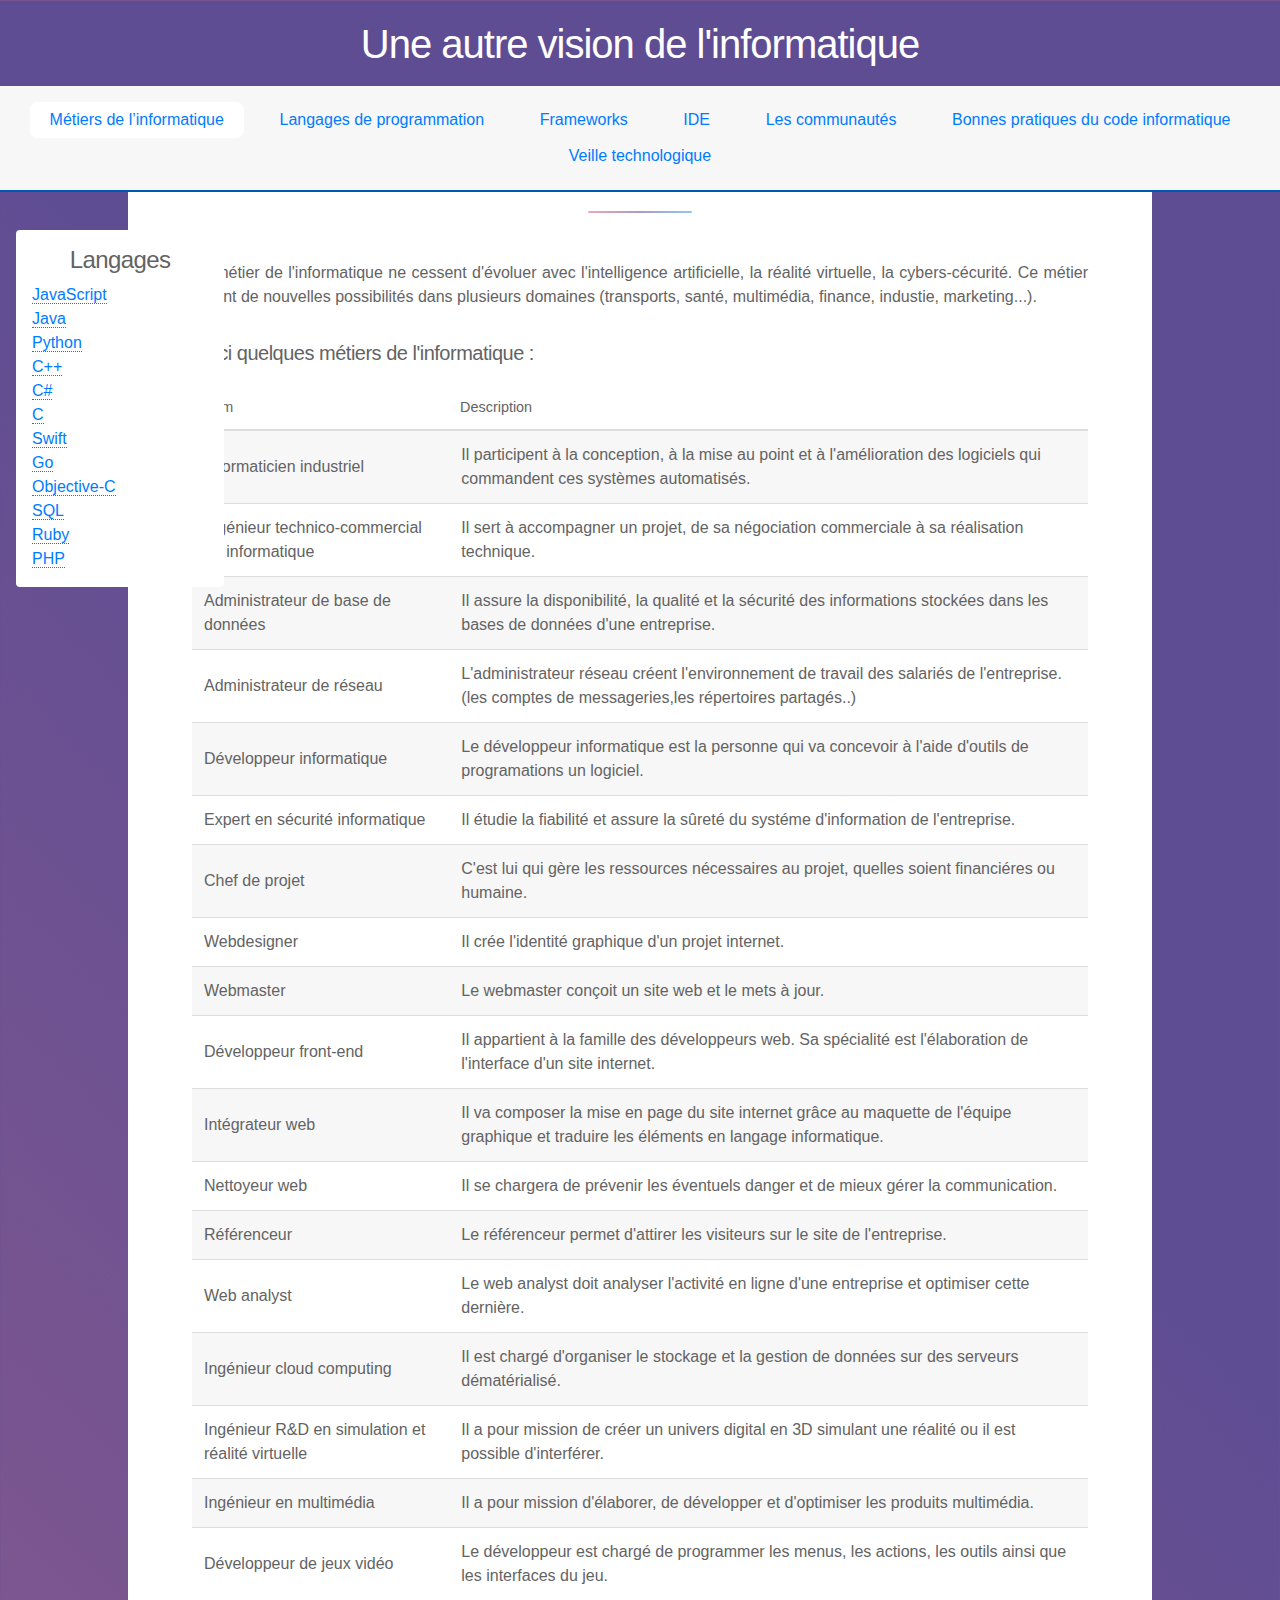
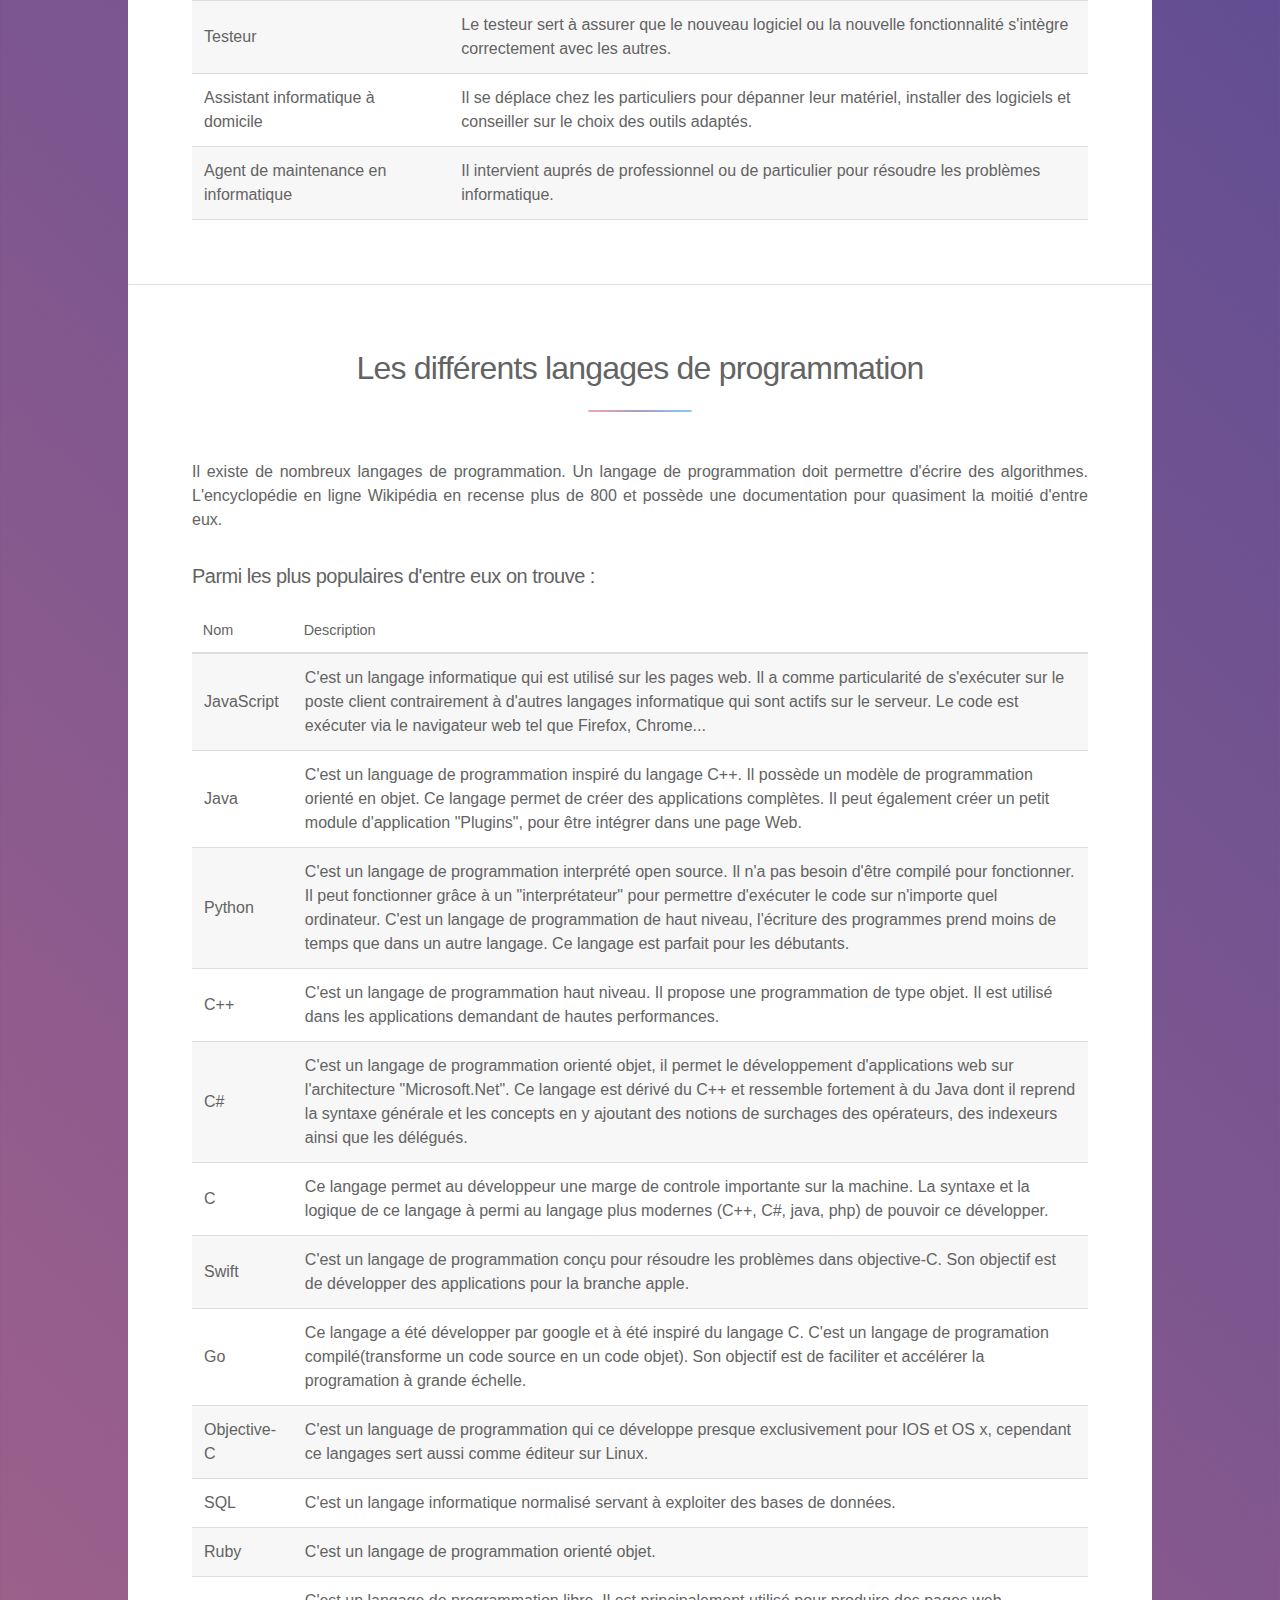
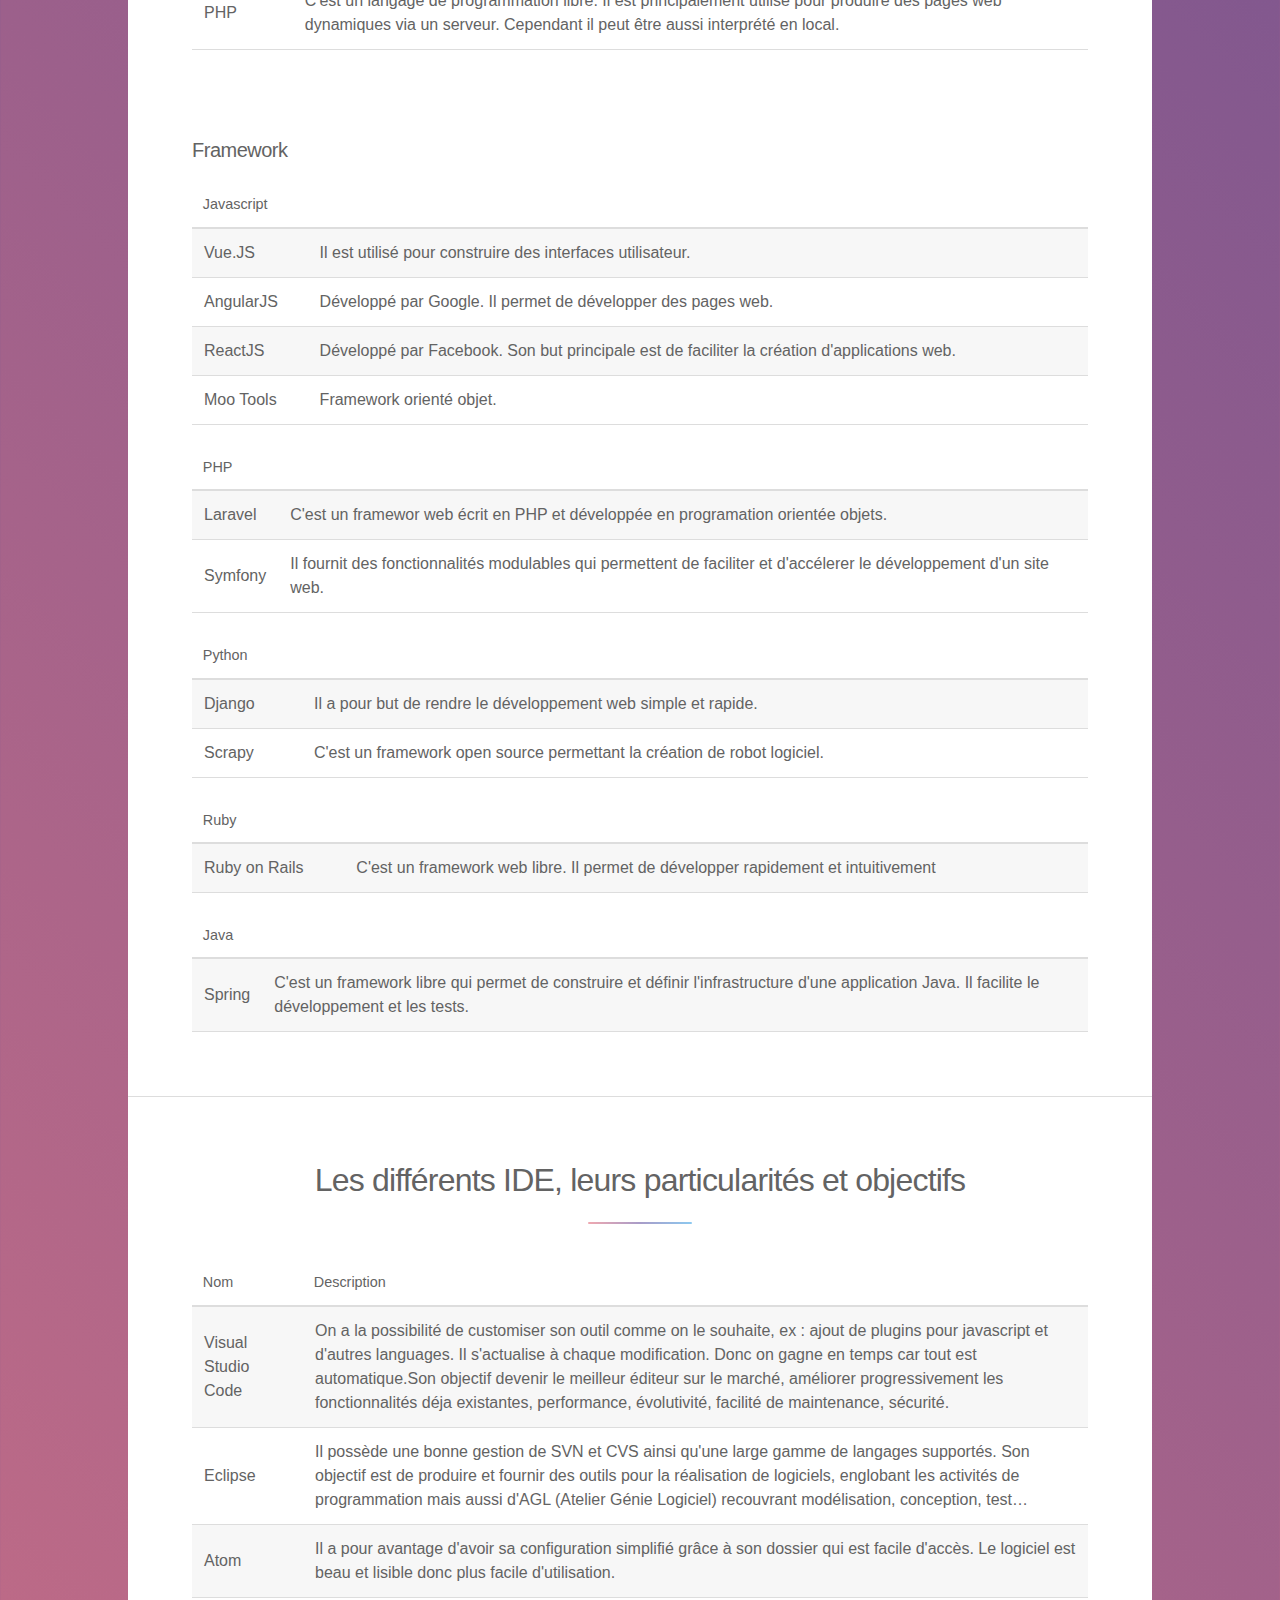
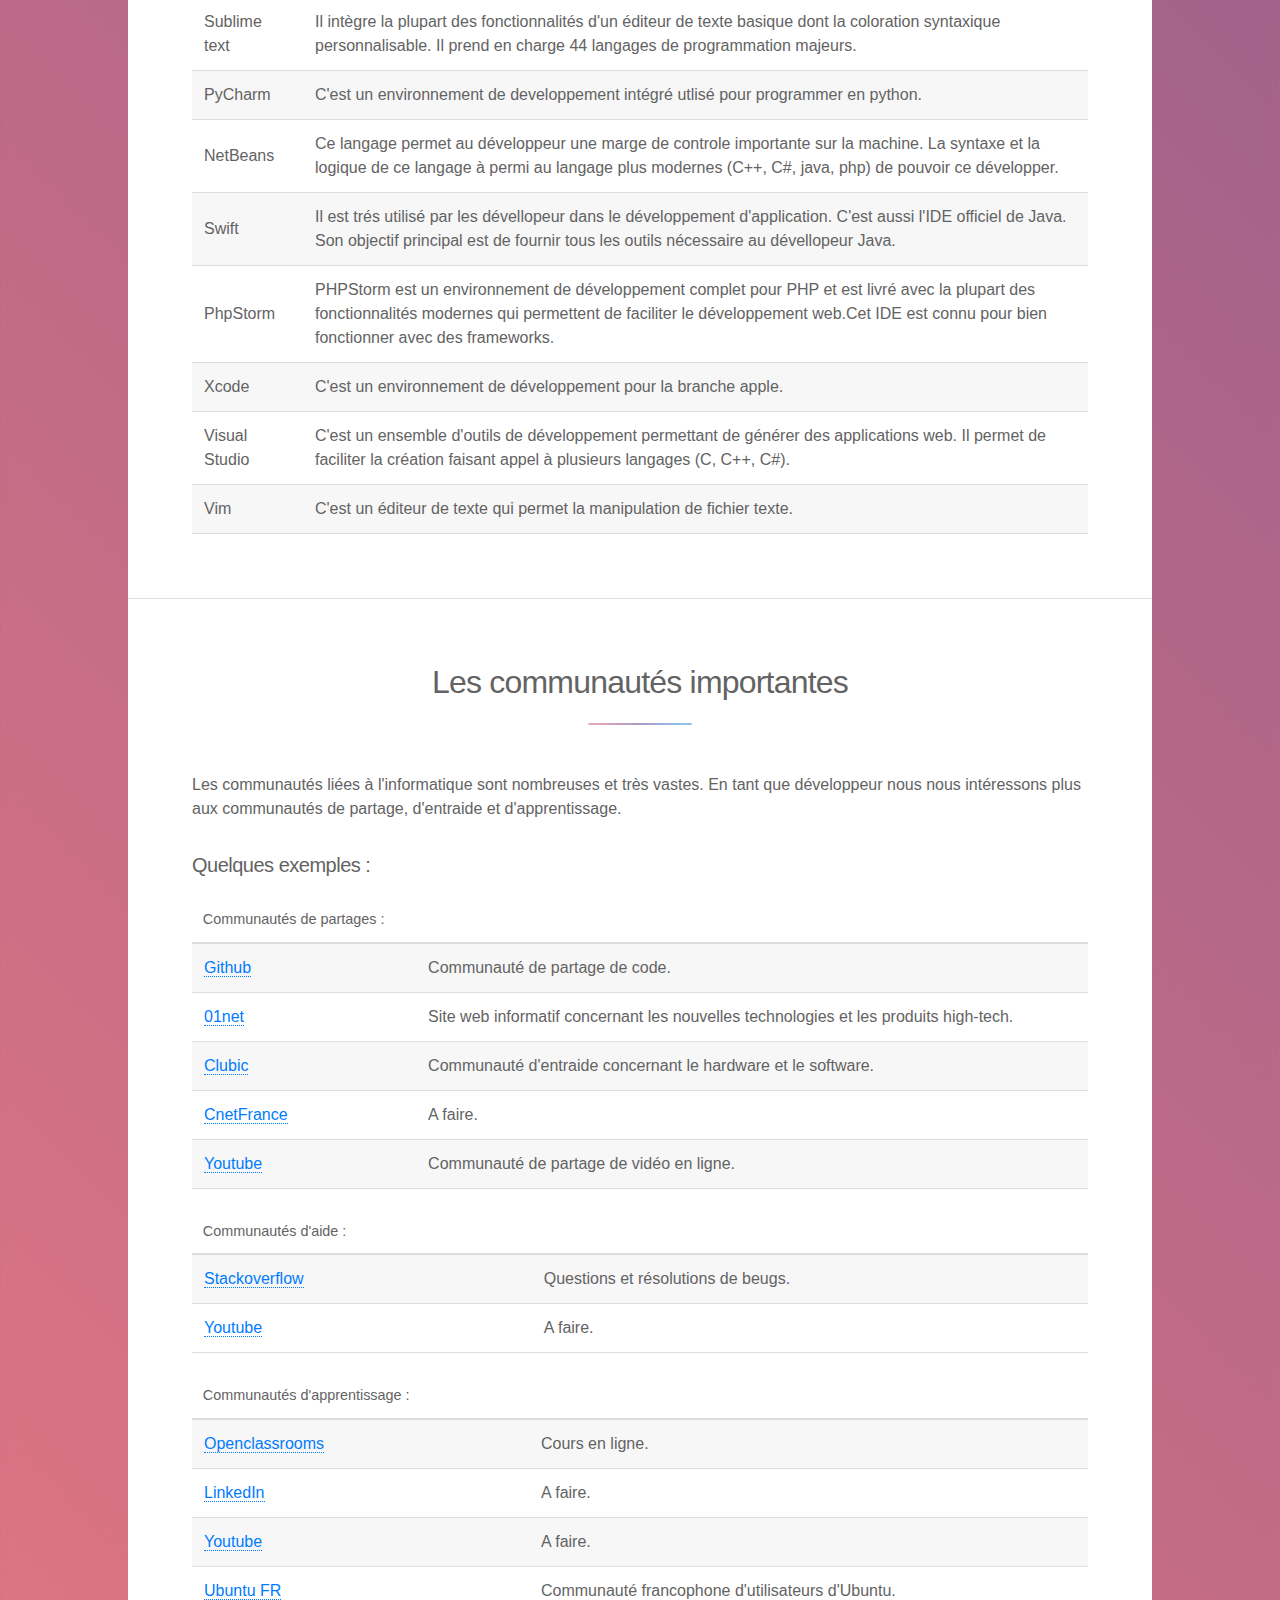
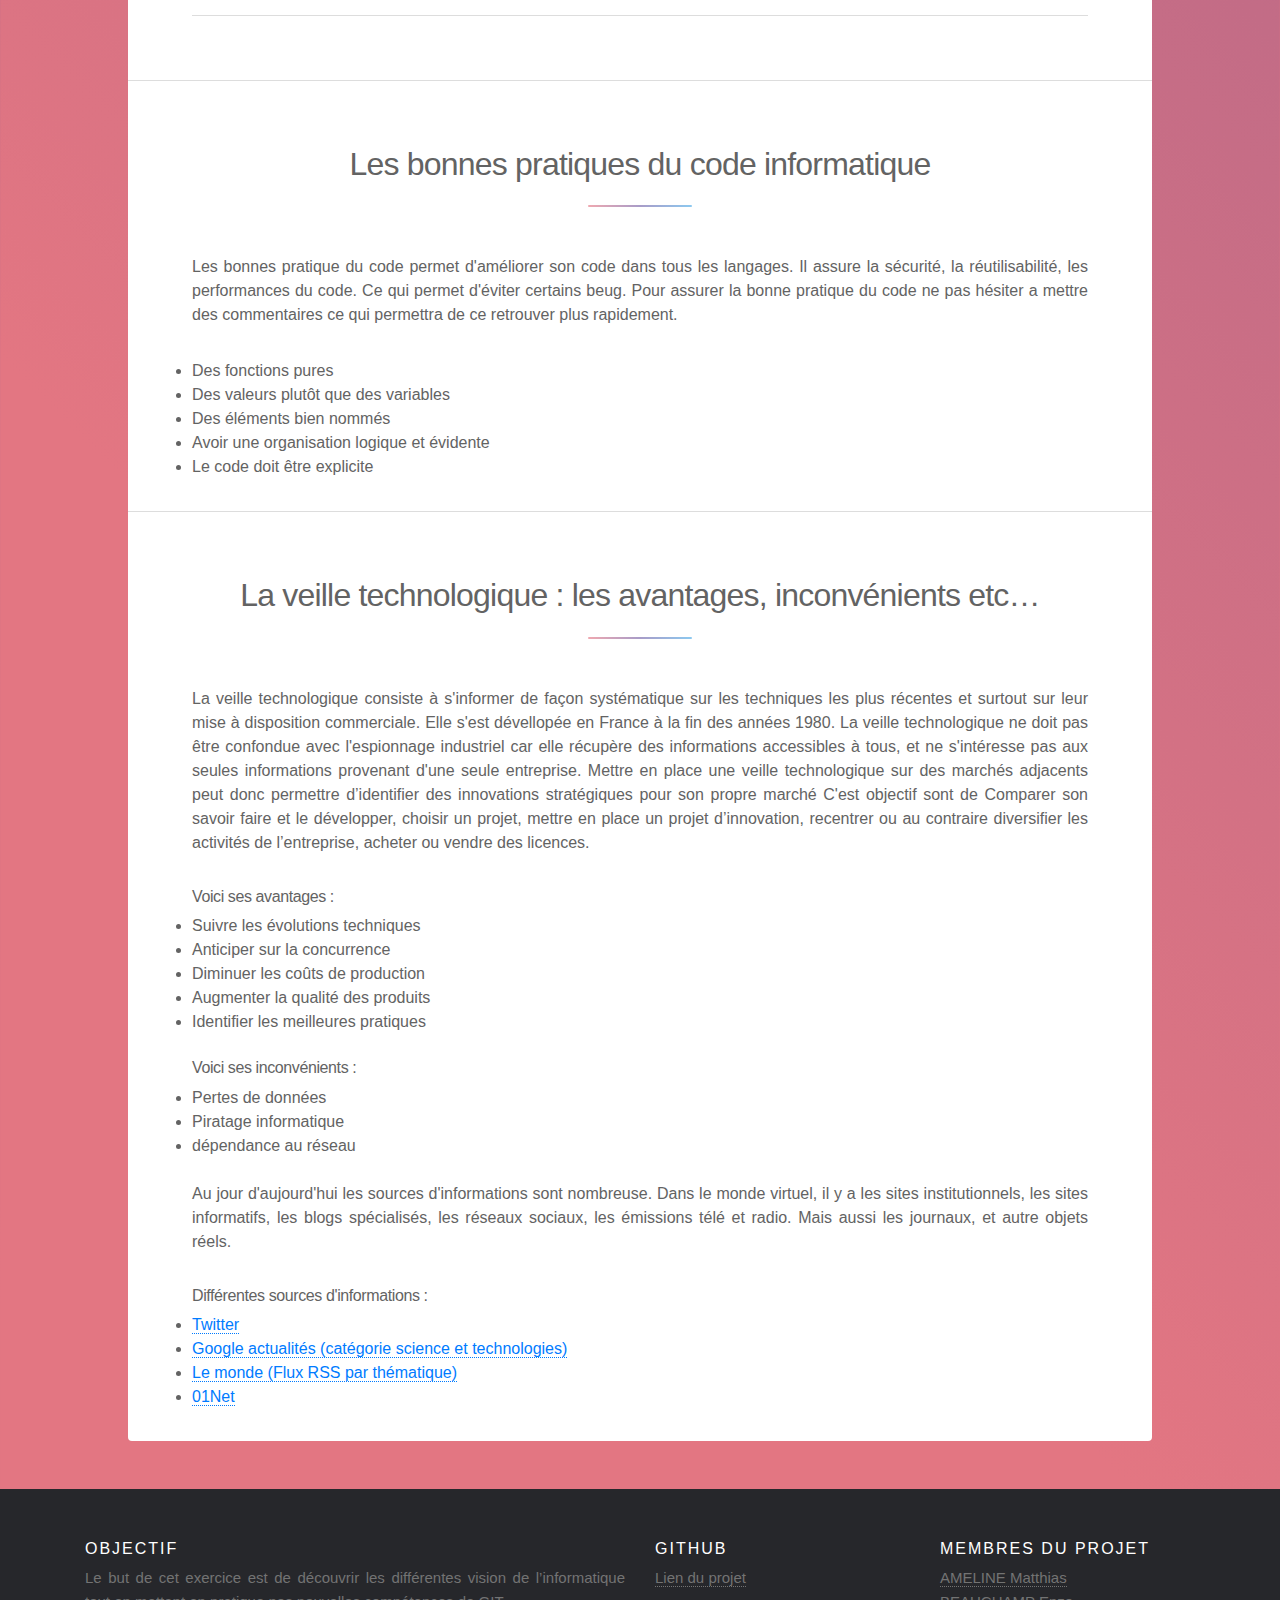
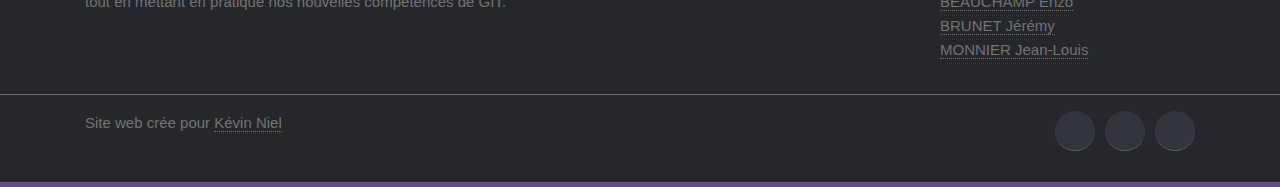
==== index.html @ 74a4fb91 "modifforganisation1P" ====
<!DOCTYPE html>
<html lang="fr">
    <head>
        <meta name="viewport" content="width=device-width, initial-scale=1" charset="utf-8" />
        <link rel="stylesheet" type="text/css" href="css/style.css" />
        <title>Travail de groupe Github - B1 Info</title>
        <link rel="icon" type="image/png" href="favicon.ico" />
    </head>

    <body class="is-preload">
        <header id="header" class="alt">
            <div id="titre">
                <h1>Une autre vision de l'informatique</h1>
            </div>
        </header>
        
        <div id="menu">
            <h4><center>Langages</center></h4>
            <a class="selection" href="#javascript" name="javascript">JavaScript</a><br>
            <a class="selection" href="#java" name="java">Java</a><br>
            <a class="selection" href="#python" name="python">Python</a><br>
            <a class="selection" href="#c++" name="c++">C++</a><br>
            <a class="selection" href="#c#" name="c#">C#</a><br>
            <a class="selection" href="#c" name="c">C</a><br>
            <a class="selection" href="#swift" name="swift">Swift</a><br>
            <a class="selection" href="#go" name="go">Go</a><br>
            <a class="selection" href="#objective-c" name="objective-c">Objective-C</a><br>
            <a class="selection" href="#sql" name="sql">SQL</a><br>
            <a class="selection" href="#ruby" name="ruby">Ruby</a><br>
            <a class="selection" href="#php" name="php">PHP</a>
        </div>

        <nav id="nav">
            <ul>
                <li><a href="#nav1" class="active">Métiers de l’informatique</a></li>
                <li><a href="#nav2">Langages de programmation</a></li>
                <li><a href="#nav7">Frameworks</a></li>
                <li><a href="#nav3">IDE</a></li>
                <li><a href="#nav4">Les communautés</a></li>
                <li><a href="#nav5">Bonnes pratiques du code informatique</a></li>
                <li><a href="#nav6">Veille technologique</a></li>
            </ul>
        </nav>

        <div id="wrapper">    
            <div id="main">
                <section id="nav1" class="main special">
                    <header class="major">
                        <h2>Les différents métiers de l’informatique</h2>
                    </header>
                    <p align="justify">Le métier de l'informatique ne cessent d'évoluer avec l'intelligence artificielle, la réalité virtuelle, la cybers-cécurité.
                    Ce métier créent de nouvelles possibilités dans plusieurs domaines (transports, santé, multimédia, finance, industie, marketing...).
                    <h5>Voici quelques métiers de l'informatique :</h5></p>
                    <div class="table-wrapper">
                        <table class="table-languages">
                            <thead>
                                <tr>
                                    <th>Nom</th>
                                    <th>Description</th>
                                </tr>
                            </thead>
                            <tbody>
                                <tr>
                                    <td>Informaticien industriel</td>
                                    <td>Il participent à la conception, à la mise au point et à l'amélioration des logiciels qui commandent ces systèmes automatisés.</td>
                                </tr>
                                <tr>
                                    <td>Ingénieur technico-commercial en informatique</td>
                                    <td>Il sert à accompagner un projet, de sa négociation commerciale à sa réalisation technique.</td>
                                </tr>
                                
                                <tr>
                                    <td>Administrateur de base de données</td>
                                    <td>Il assure la disponibilité, la qualité et la sécurité des informations stockées dans les bases de données d'une entreprise.</td>
                                </tr>
                                <tr>
                                    <td>Administrateur de réseau</td>
                                    <td>L'administrateur réseau créent l'environnement de travail des salariés de l'entreprise.(les comptes de messageries,les répertoires partagés..)</td>
                                </tr>
                                <tr>
                                    <td>Développeur informatique</td>
                                    <td>Le développeur informatique est la personne qui va concevoir à l'aide d'outils de programations un logiciel.</td>
                                </tr>
                                <tr>
                                    <td>Expert en sécurité informatique</td>
                                    <td>Il étudie la fiabilité et assure la sûreté du systéme d'information de l'entreprise.</td>
                                </tr>
                                <tr>
                                    <td>Chef de projet</td>
                                    <td>C'est lui qui gère les ressources nécessaires au projet, quelles soient financiéres ou humaine.</td>
                                </tr>
                                <tr>
                                    <td>Webdesigner</td>
                                    <td>Il crée l'identité graphique d'un projet internet.</td>
                                </tr>
                                <tr>
                                    <td>Webmaster</td>
                                    <td>Le webmaster conçoit un site web et le mets à jour.</td>
                                </tr>
                                <tr>
                                    <td>Développeur front-end</td>
                                    <td>Il appartient à la famille des développeurs web. Sa spécialité est l'élaboration de l'interface d'un site internet.</td>
                                </tr>
                                <tr>
                                    <td>Intégrateur web</td>
                                    <td>Il va composer la mise en page du site internet grâce au maquette de l'équipe graphique et traduire les éléments en langage informatique.</td>
                                </tr>
                                <tr>
                                    <td>Nettoyeur web</td>
                                    <td>Il se chargera de prévenir les éventuels danger et de mieux gérer la communication. </td>
                                </tr>
                                <tr>
                                    <td>Référenceur</td>
                                    <td>Le référenceur permet d'attirer les visiteurs sur le site de l'entreprise.</td>
                                </tr>
                                <tr>
                                    <td>Web analyst</td>
                                    <td>Le web analyst doit analyser l'activité en ligne d'une entreprise et optimiser cette dernière.</td>
                                </tr>
                                <tr>
                                    <td>Ingénieur cloud computing</td>
                                    <td>Il est chargé d'organiser le stockage et la gestion de données sur des serveurs dématérialisé.</td>
                                </tr>
                                <tr>
                                    <td>Ingénieur R&D en simulation et réalité virtuelle</td>
                                    <td>Il a pour mission de créer un univers digital en 3D simulant une réalité ou il est possible d'interférer.</td>
                                </tr>
                                <tr>
                                    <td>Ingénieur en multimédia</td>
                                    <td>Il a pour mission d'élaborer, de développer et d'optimiser les produits multimédia.</td>
                                </tr>
                                <tr>
                                    <td>Développeur de jeux vidéo</td>
                                    <td>Le développeur est chargé de programmer les menus, les actions, les outils ainsi que les interfaces du jeu.</td>
                                </tr>
                                <tr>
                                    <td>Testeur</td>
                                    <td>Le testeur sert à assurer que le nouveau logiciel ou la nouvelle fonctionnalité s'intègre correctement avec les autres.</td>
                                </tr>
                                <tr>
                                    <td>Assistant informatique à domicile</td>
                                    <td>Il se déplace chez les particuliers pour dépanner leur matériel, installer des logiciels et conseiller sur le choix des outils adaptés.</td>
                                </tr>
                                <tr>
                                    <td>Agent de maintenance en informatique</td>
                                    <td>Il intervient auprés de professionnel ou de particulier pour résoudre les problèmes informatique.</td>
                                </tr>
                            </tbody>
                        </table>
                    </div>
                </section>

                <section id="nav2" class="main special">
                    <header class="major">
                        <h2>Les différents langages de programmation</h2>
                    </header>
                    <p align="justify">Il existe de nombreux langages de programmation. Un langage de programmation doit permettre d'écrire des algorithmes.
                        L'encyclopédie en ligne Wikipédia en recense plus de 800 et possède une documentation pour quasiment la moitié d'entre eux.
                    <h5>Parmi les plus populaires d'entre eux on trouve :</h5></p>
                    <div class="table-wrapper">
                        <table class="table-languages">
                            <thead>
                                <tr>
                                    <th>Nom</th>
                                    <th>Description</th>
                                </tr>
                            </thead>
                            <tbody>
                                <tr id="javascript" name="javascript">
                                    <td>JavaScript</td>
                                    <td>C'est un langage informatique qui est utilisé sur les pages web. Il a comme particularité de s'exécuter sur le poste client contrairement à d'autres langages informatique qui sont actifs sur le serveur. Le code est exécuter via le navigateur web tel que Firefox, Chrome...</td>
                                </tr>
                                <tr id="java" name="java">
                                    <td>Java</td>
                                    <td>C'est un language de programmation inspiré du langage C++. Il possède un modèle de programmation orienté en objet. Ce langage permet de créer des applications complètes. Il peut également créer un petit module d'application "Plugins", pour être intégrer dans une page Web.</td>
                                </tr>
                                <tr id="python" name="python">
                                    <td>Python</td>
                                    <td>C'est un langage de programmation interprété open source. Il n'a pas besoin d'être compilé pour fonctionner. Il peut fonctionner grâce à un "interprétateur" pour permettre d'exécuter le code sur n'importe quel ordinateur. C'est un langage de programmation de haut niveau, l'écriture des programmes prend moins de temps que dans un autre langage. Ce langage est parfait pour les débutants.</td>
                                </tr>
                                <tr id="c++" name="c++">
                                    <td>C++</td>
                                    <td>C'est un langage de programmation haut niveau. Il propose une programmation de type objet. Il est utilisé dans les applications demandant de hautes performances.</td>
                                </tr>
                                <tr id="c#" name="c#">
                                    <td>C#</td>
                                    <td>C'est un langage de programmation orienté objet, il permet le développement d'applications web sur l'architecture "Microsoft.Net". Ce langage est dérivé du C++ et ressemble fortement à du Java dont il reprend la syntaxe générale et les concepts en y ajoutant des notions de surchages des opérateurs, des indexeurs ainsi que les délégués.</td>
                                </tr>
                                <tr id="c" name="c">
                                    <td>C</td>
                                    <td>Ce langage permet au développeur une marge de controle importante sur la machine. La syntaxe et la logique de ce langage à permi au langage plus modernes (C++, C#, java, php) de pouvoir ce développer.</td>
                                </tr>
                                <tr id="swift" name="swift">
                                    <td>Swift</td>
                                    <td>C'est un langage de programmation conçu pour résoudre les problèmes dans objective-C. Son objectif est de développer des applications pour la branche apple.</td>
                                </tr>
                                <tr id="go" name="go">
                                    <td>Go</td>
                                    <td>Ce langage a été développer par google et à été inspiré du langage C. C'est un langage de programation compilé(transforme un code source en un code objet). Son objectif est de faciliter et accélérer la programation à grande échelle.</td>
                                </tr>
                                <tr id="objective-c" name="objective-c">
                                    <td>Objective-C</td>
                                    <td>C'est un language de programmation qui ce développe presque exclusivement pour IOS et OS x, cependant ce langages sert aussi comme éditeur sur Linux. </td>
                                </tr>
                                <tr id="sql" name="sql">
                                    <td>SQL</td>
                                    <td>C'est un langage informatique normalisé servant à exploiter des bases de données.</td>
                                </tr>
                                <tr name="ruby">
                                    <td>Ruby</td>
                                    <td>C'est un langage de programmation orienté objet.</td>
                                </tr>
                                <tr name="php">
                                    <td>PHP</td>
                                    <td>C'est un langage de programmation libre. Il est principalement utilisé pour produire des pages web dynamiques via un serveur. Cependant il peut être aussi interprété en local.</td>
                                </tr>
                        </tbody>
                    </table>
                    <section id="nav7" class="main special"></section>
                </br>
                    <p><h5>Framework</h5></p>
                    <table class="table-languages">
                        <thead>
                            <tr>
                                <th>Javascript</th>
                            </tr>
                        </thead>
                                <tbody>
                                        <tr name="javascript">
                                            <td>Vue.JS</td>
                                            <td>Il est utilisé pour construire des interfaces utilisateur.</td>
                                        </tr>
                                        <tr name="javascript">
                                                <td>AngularJS</td>
                                                <td>Développé par Google. Il permet de développer des pages web.</td>
                                        </tr>
                                        <tr name="javascript">
                                                <td>ReactJS</td>
                                                <td>Développé par Facebook. Son but principale est de faciliter la création d'applications web.</td>
                                        </tr>
                                        <tr name="javascript">
                                                <td>Moo Tools</td>
                                                <td>Framework orienté objet.</td>
                                        </tr>
                                </tbody>
                    </table>
                    <table>
                        <thead>
                            <tr>
                                <th>PHP</th>
                            </tr>
                        </thead>
                            <tbody>
                                        <tr name="php">
                                            <td>Laravel</td>
                                            <td>C'est un framewor web écrit en PHP et développée en programation orientée objets.</td>
                                        </tr>
                                        <tr name="php">
                                            <td>Symfony</td>
                                            <td>Il fournit des fonctionnalités modulables qui permettent de faciliter et d'accélerer le développement d'un site web.</td>
                                        </tr>
                            </tbody>
                        </thead>
                    </table>
                    <table>
                            <thead>
                                <tr>
                                    <th>Python</th>
                                </tr>
                            </thead>
                                <tbody>
                                            <tr name="python">
                                                <td>Django</td>
                                                <td>Il a pour but de rendre le développement web simple et rapide.</td>
                                            </tr>
                                            <tr name="python">
                                                <td>Scrapy</td>
                                                <td>C'est un framework open source permettant la création de robot logiciel.</td>
                                            </tr>
                                </tbody>
                            </thead>
                    </table>
                    <table>
                            <thead>
                                <tr>
                                    <th>Ruby</th>
                                </tr>
                            </thead>
                                <tbody>
                                            <tr name="ruby">
                                                <td>Ruby on Rails</td>
                                                <td>C'est un framework web libre. Il permet de développer rapidement et intuitivement</td>
                                            </tr>
                                </tbody>
                            </thead>
                    </table>
                    <table>
                            <thead>
                                <tr>
                                    <th>Java</th>
                                </tr>
                            </thead>
                                <tbody>
                                            <tr name="java">
                                                <td>Spring</td>
                                                <td>C'est un framework libre qui permet de construire et définir l'infrastructure d'une application Java. Il facilite le développement et les tests.</td>
                                            </tr>
                                </tbody>
                            </thead>
                    </table>
                            
                        
                    </div>
                </section>
                    
                <section id="nav3" class="main special">
                    <header class="major">
                        <h2>Les différents IDE, leurs particularités et objectifs</h2>
                    </header>
                    <table class="table-languages">
                        <thead>
                            <tr>
                                <th>Nom</th>
                                <th>Description</th>
                            </tr>
                        </thead>
                        <tbody>
                            <tr>
                                <td>Visual Studio Code</td>
                                <td>On a la possibilité de customiser son outil comme on le souhaite, ex : ajout de plugins pour javascript et d'autres languages. Il s'actualise à chaque modification. Donc on gagne en temps car tout est automatique.Son objectif devenir le meilleur éditeur sur le marché, améliorer progressivement les fonctionnalités déja existantes, performance, évolutivité, facilité de maintenance, sécurité.</td>
                            </tr>
                            <tr id="java" name="java">
                                <td>Eclipse</td>
                                <td>Il possède une bonne gestion de SVN et CVS ainsi qu'une large gamme de langages supportés. Son objectif est de produire et fournir des outils pour la réalisation de logiciels, englobant les activités de programmation mais aussi d'AGL (Atelier Génie Logiciel) recouvrant modélisation, conception, test…</td>
                            </tr>
                            <tr>
                                <td>Atom</td>
                                <td>Il a pour avantage d'avoir sa configuration simplifié grâce à son dossier qui est facile d'accès. Le logiciel est beau et lisible donc plus facile d'utilisation.</td>
                            </tr>
                            <tr>
                                <td>Sublime text</td>
                                <td>Il intègre la plupart des fonctionnalités d'un éditeur de texte basique dont la coloration syntaxique personnalisable. Il prend en charge 44 langages de programmation majeurs.</td>
                            </tr>
                            <tr id="python" name="python">
                                <td>PyCharm</td>
                                <td>C'est un environnement de developpement intégré utlisé pour programmer en python.</td>
                            </tr>
                            <tr>
                                <td>NetBeans</td>
                                <td>Ce langage permet au développeur une marge de controle importante sur la machine. La syntaxe et la logique de ce langage à permi au langage plus modernes (C++, C#, java, php) de pouvoir ce développer.</td>
                            </tr>
                            <tr id="java" name="java">
                                <td>Swift</td>
                                <td>Il est trés utilisé par les dévellopeur dans le développement d'application. C'est aussi l'IDE officiel de Java. Son objectif principal est de fournir tous les outils nécessaire au dévellopeur Java.</td>
                            </tr>
                            <tr id="php" name="php">
                                <td>PhpStorm</td>
                                <td>PHPStorm est un environnement de développement complet pour PHP et est livré avec la plupart des fonctionnalités modernes qui permettent de faciliter le développement web.Cet IDE est connu pour bien fonctionner avec des frameworks.</td>
                            </tr>
                            <tr id="java" name="java">
                                <td>Xcode</td>
                                <td>C'est un environnement de développement pour la branche apple.</td>
                            </tr>
                            <tr id="c#" name="c#">
                                <td>Visual Studio</td>
                                <td>C'est un ensemble d'outils de développement permettant de générer des applications web. Il permet de faciliter la création faisant appel à plusieurs langages (C, C++, C#).</td>
                            </tr>
                            <tr>
                                <td>Vim</td>
                                <td>C'est un éditeur de texte qui permet la manipulation de fichier texte.</td>
                            </tr>
                        </tbody>
                    </table>
                </section>

                <section id="nav4" class="main special">
                    <header class="major">
                        <h2>Les communautés importantes</h2>
                    </header>
                    <p >Les communautés liées à l'informatique sont nombreuses et très vastes.
                    En tant que développeur nous nous intéressons plus aux communautés de partage, d'entraide et d'apprentissage.
                    <h5>Quelques exemples :</h5>
                    </p>
                    <div class="table-wrapper">
                        <table>
                            <thead>
                                <tr>
                                    <th>Communautés de partages :</th>
                                </tr>
                            </thead>
                            <tbody>
                                <tr>
                                    <td><a href="https://github.com/">Github</a></td>
                                    <td>Communauté de partage de code.</td>
                                </tr>
                                <tr>
                                    <td><a href="https://www.01net.com/">01net</a></td>
                                    <td>Site web informatif concernant les nouvelles technologies et les produits high-tech.</td>
                                </tr>
                                <tr>
                                    <td><a href="https://www.clubic.com/forum/">Clubic</a></td>
                                    <td>Communauté d'entraide concernant le hardware et le software.</td>
                                </tr>
                                <tr>
                                    <td><a href="https://forums.cnetfrance.fr/forum/">CnetFrance</a></td>
                                    <td>A faire.</td>
                                </tr>
                                <tr>
                                    <td><a href="https://www.youtube.com/">Youtube</a></td>
                                    <td>Communauté de partage de vidéo en ligne.</td>
                                </tr>
                            </tbody>
                        </table>
                        <table>
                                <thead>
                                    <tr>
                                        <th>Communautés d'aide :</th>
                                    </tr>
                                </thead>
                                <tbody>
                                    <tr>
                                        <td><a href="https://stackoverflow.com/">Stackoverflow</a></td>
                                        <td>Questions et résolutions de beugs.</td>
                                    </tr>
                                    <tr>
                                        <td><a href="https://www.youtube.com/">Youtube</a></td>
                                        <td>A faire.</td>
                                    </tr>
                                </tbody>
                            </table>
                        <table>
                        <thead>
                            <tr>
                                <th>Communautés d'apprentissage :</th>
                            </tr>
                        </thead>
                            <tbody>
                                <tr>
                                    <td><a href="http://openclassrooms.com/">Openclassrooms</a></td>
                                    <td>Cours en ligne.</td>
                                </tr>
                                <tr>
                                    <td><a href="https://www.linkedin.com/">LinkedIn</a></td>
                                    <td>A faire.</td>
                                </tr>
                                <tr>
                                        <td><a href="https://www.youtube.com/">Youtube</a></td>
                                        <td>A faire.</td>
                                </tr>
                                <tr>
                                        <td><a href="https://ubuntu-fr.org/">Ubuntu FR</a></td>
                                        <td>Communauté francophone d'utilisateurs d'Ubuntu.</td>
                                </tr>
                            </tbody>
                        </table>
                    </div>
                </section>

                <section id="nav5" class="main special">
                    <header class="major">
                        <h2>Les bonnes pratiques du code informatique</h2>
                    </header>
                    <p align="justify">Les bonnes pratique du code permet d'améliorer son code dans tous les langages. Il assure la sécurité, la réutilisabilité, les performances du code. Ce qui permet d'éviter certains beug. Pour assurer la bonne pratique du code ne pas hésiter a mettre des commentaires ce qui permettra de ce retrouver plus rapidement.</p>
                    <li>Des fonctions pures</li>
                    <li>Des valeurs plutôt que des variables</li>
                    <li>Des éléments bien nommés</li>
                    <li>Avoir une organisation logique et évidente</li>
                    <li>Le code doit être explicite</li>                   
                </section>

                <section id="nav6" class="main special">
                    <header class="major">
                        <h2>La veille technologique : les avantages, inconvénients etc…</h2>
                    </header>
                    <p align="justify">La veille technologique consiste à s'informer de façon systématique sur les techniques les plus récentes et surtout sur leur mise à disposition commerciale. Elle s'est dévellopée en France à la fin des années 1980.
                    La veille technologique ne doit pas être confondue avec l'espionnage industriel car elle récupère des informations accessibles à tous, et ne s'intéresse pas aux seules informations provenant d'une seule entreprise.
                    Mettre en place une veille technologique sur des marchés adjacents peut donc permettre d’identifier des innovations stratégiques pour son propre marché 
                    C'est objectif sont de Comparer son savoir faire et le développer, choisir un projet, mettre en place un projet d’innovation, recentrer ou au contraire diversifier les activités de l’entreprise, acheter ou vendre des licences.</p>
                    <h6>Voici ses avantages :</h6>
                    <li> Suivre les évolutions techniques</li>
                    <li> Anticiper sur la concurrence</li>
                    <li> Diminuer les coûts de production</li>
                    <li> Augmenter la qualité des produits</li>
                    <li> Identifier les meilleures pratiques</li><br>
                    <h6>Voici ses inconvénients :</h6>
                    <li>Pertes de données </li>
                    <li>Piratage informatique</li>
                    <li>dépendance au réseau</li><br>
                    <p align="justify">Au jour d'aujourd'hui les sources d'informations sont nombreuse. Dans le monde virtuel, il y a les sites institutionnels, les sites informatifs, les blogs spécialisés, les réseaux sociaux, les émissions télé et radio. Mais aussi les journaux, et autre objets réels.</p>
                    <h6>Différentes sources d'informations :</h6>
                    <li><a href="https://twitter.com/">Twitter</a></li>
                    <li><a href="https://news.google.com/topics/CAAqKAgKIiJDQkFTRXdvSkwyMHZNR1ptZHpWbUVnSm1jaG9DUmxJb0FBUAE?hl=fr&gl=FR&ceid=FR%3Afr">Google actualités (catégorie science et technologies)</a></li>
                    <li><a href="https://www.lemondeinformatique.fr/flux-rss/">Le monde (Flux RSS par thématique)</a></li>
                    <li><a href="https://www.01net.com/">01Net</a></li>
                </section>
            </div>
        </div>
        <br/><br>
    </body>

    <footer class="site-footer">
        <div class="container">
            <div class="row">
                <div class="col-sm-12 col-md-6">
                    <h6>Objectif</h6>
                    <p class="text-justify">Le but de cet exercice est de découvrir les différentes vision de l’informatique tout en
                    mettant en pratique nos nouvelles compétences de GIT.</p>
                </div>

                <div class="col-xs-6 col-md-3">
                    <h6>Github</h6>
                    <ul class="footer-links">
                    <li><a href="https://github.com/EnzoKilm/travail-groupe-github">Lien du projet</a></li>
                    </ul>
                </div>

                <div class="col-xs-6 col-md-3">
                    <h6>Membres du projet</h6>
                    <ul class="footer-links">
                    <li><a href="https://www.linkedin.com/in/matthias-ameline-844441195/">AMELINE Matthias</a></li>
                    <li><a href="https://www.linkedin.com/in/enzo-beauchamp-442845194/">BEAUCHAMP Enzo</a></li>
                    <li><a href="https://www.linkedin.com/in/j%C3%A9r%C3%A9my-brunet-366684194/">BRUNET Jérémy</a></li>
                    <li><a href="https://www.linkedin.com/in/jean-louis-monnier-3b2089154/">MONNIER Jean-Louis</a></li>
                    </ul>
                </div>
            </div>
        </div>
        <hr>
        </div>
        <div class="container">
            <div class="row">
                <div class="col-md-8 col-sm-6 col-xs-12">
                    <p class="copyright-text">Site web crée pour 
                    <!--<a href="https://www.linkedin.com/in/kevin-niel-835981a1/">Kévin Niel</a>.-->
                    <a href="https://www.youtube.com/watch?v=tpSCOb5HaiI">Kévin Niel</a>
                    </p>
                </div>
    
                <div class="col-md-4 col-sm-6 col-xs-12">
                    <ul class="social-icons">
                    <li><a class="html" href="https://fr.wikipedia.org/wiki/HTML5"><i class="fab fa-html5"></i></a></li>
                    <li><a class="css" href="https://fr.wikipedia.org/wiki/Feuilles_de_style_en_cascade"><i class="fab fa-css3-alt"></i></a></li>
                    <li><a class="js" href="https://fr.wikipedia.org/wiki/JavaScript"><i class="fab fa-js-square"></i></a></li>   
                    </ul>
                </div>
            </div>
        </div>
    </footer>

    <script src="js/jquery.min.js"></script>
    <script src="js/jquery.scrollex.min.js"></script>
    <script src="js/jquery.scrolly.min.js"></script>
    <script src="js/browser.min.js"></script>
    <script src="js/breakpoints.min.js"></script>
    <script src="js/util.js"></script>
    <script src="js/main.js"></script>
    <script src="js/fontawesome.js"></script>

    <script type="text/javascript">
    var colour="#EFDE14";
    var sparkles=50;
    var x=ox=400;
    var y=oy=300;
    var swide=800;
    var shigh=600;
    var sleft=sdown=0;
    var tiny=new Array();
    var star=new Array();
    var starv=new Array();
    var starx=new Array();
    var stary=new Array();
    var tinyx=new Array();
    var tinyy=new Array();
    var tinyv=new Array();
    window.onload=function() { if (document.getElementById) {
    var i, rats, rlef, rdow;
    for (var i=0; i<sparkles; i++) {
    var rats=createDiv(3, 3);
    rats.style.visibility="hidden";
    document.body.appendChild(tiny[i]=rats);
    starv[i]=0;
    tinyv[i]=0;
    var rats=createDiv(5, 5);
    rats.style.backgroundColor="transparent";
    rats.style.visibility="hidden";
    var rlef=createDiv(1, 5);
    var rdow=createDiv(5, 1);
    rats.appendChild(rlef);
    rats.appendChild(rdow);
    rlef.style.top="2px";
    rlef.style.left="0px";
    rdow.style.top="0px";
    rdow.style.left="2px";
    document.body.appendChild(star[i]=rats);
    }
    set_width();
    sparkle();
    }}
    function sparkle() {
    var c;
    if (x!=ox || y!=oy) {
    ox=x;
    oy=y;
    for (c=0; c<sparkles; c++) if (!starv[c]) {
    star[c].style.left=(starx[c]=x)+"px";
    star[c].style.top=(stary[c]=y)+"px";
    star[c].style.clip="rect(0px, 5px, 5px, 0px)";
    star[c].style.visibility="visible";
    starv[c]=50;
    break;
    }
    }
    for (c=0; c<sparkles; c++) {
    if (starv[c]) update_star(c);
    if (tinyv[c]) update_tiny(c);
    }
    setTimeout("sparkle()", 40);
    }
    function update_star(i) {
    if (--starv[i]==25) star[i].style.clip="rect(1px, 4px, 4px, 1px)";
    if (starv[i]) {
    stary[i]+=1+Math.random()*3;
    if (stary[i]<shigh+sdown) {
    star[i].style.top=stary[i]+"px";
    starx[i]+=(i%5-2)/5;
    star[i].style.left=starx[i]+"px";
    }
    else {
    star[i].style.visibility="hidden";
    starv[i]=0;
    return;
    }
    }
    else {
    tinyv[i]=50;
    tiny[i].style.top=(tinyy[i]=stary[i])+"px";
    tiny[i].style.left=(tinyx[i]=starx[i])+"px";
    tiny[i].style.width="2px";
    tiny[i].style.height="2px";
    star[i].style.visibility="hidden";
    tiny[i].style.visibility="visible"
    }
    }
    function update_tiny(i) {
    if (--tinyv[i]==25) {
    tiny[i].style.width="1px";
    tiny[i].style.height="1px";
    }
    if (tinyv[i]) {
    tinyy[i]+=1+Math.random()*3;
    if (tinyy[i]<shigh+sdown) {
    tiny[i].style.top=tinyy[i]+"px";
    tinyx[i]+=(i%5-2)/5;
    tiny[i].style.left=tinyx[i]+"px";
    }
    else {
    tiny[i].style.visibility="hidden";
    tinyv[i]=0;
    return;
    }
    }
    else tiny[i].style.visibility="hidden";
    }
    document.onmousemove=mouse;
    function mouse(e) {
    set_scroll();
    y=(e)?e.pageY:event.y+sdown;
    x=(e)?e.pageX:event.x+sleft;
    }
    function set_scroll() {
    if (typeof(self.pageYOffset)=="number") {
    sdown=self.pageYOffset;
    sleft=self.pageXOffset;
    }
    else if (document.body.scrollTop || document.body.scrollLeft) {
    sdown=document.body.scrollTop;
    sleft=document.body.scrollLeft;
    }
    else if (document.documentElement && (document.documentElement.scrollTop || document.documentElement.scrollLeft)) {
    sleft=document.documentElement.scrollLeft;
    sdown=document.documentElement.scrollTop;
    }
    else {
    sdown=0;
    sleft=0;
    }
    }
    window.onresize=set_width;
    function set_width() {
    if (typeof(self.innerWidth)=="number") {
    swide=self.innerWidth;
    shigh=self.innerHeight;
    }
    else if (document.documentElement && document.documentElement.clientWidth) {
    swide=document.documentElement.clientWidth;
    shigh=document.documentElement.clientHeight;
    }
    else if (document.body.clientWidth) {
    swide=document.body.clientWidth;
    shigh=document.body.clientHeight;
    }
    }
    function createDiv(height, width) {
        var div=document.createElement("div");
        div.style.position="absolute";
        div.style.height=height+"px";
        div.style.width=width+"px";
        div.style.overflow="hidden";
        div.style.backgroundColor=colour;
        return (div);
    }
    // ]]>
    </script>

    <script>
        $(document).ready(function(){
            $('a.selection').on('click', function(event){
                //event.preventDefault();
                var name = $(this).attr('name');
                // permet de supprimer l'ensemble des "surlignages" dans le tableau
                $('table.table-languages tr').each(function(){
                    $(this).removeClass('yellow');
                });
                // sélectionne et ajoute un fond uniquement à la ligne du tableau
                var tr = $('table.table-languages tr[name="'+name+'"]');
                tr.addClass("yellow");
            });
        });

        // var first_time = true;
        // function Focus(name) {
        //    if (first_time == true) {
        //         localStorage.setItem('Foc', name);
        //         var test = $.(*[name=""+name+""]);
        //         for(var i=0; i<test.length; i++) {
        //             console.log(i, test[i]);
        //         }
        //         $.(*[name=""+name+""]).classList.add('focus');
        //         first_time = false;
        //     }
        //     else if (name !== localStorage.getItem('Foc')) {
        //         $.(*[name=""+loca+""]lStorage.getItem('Foc')).classList.remove('focus');
        //         $.(*[name=""+name+""]).classList.add('focus');
        //     }
        //     localStorage.setItem('Foc', name);
        // }
    </script>
</html>
---- css/style.css ----
:root {
  --blue: #007bff;
  --indigo: #6610f2;
  --purple: #6f42c1;
  --pink: #e83e8c;
  --red: #dc3545;
  --orange: #fd7e14;
  --yellow: #ffc107;
  --green: #28a745;
  --teal: #20c997;
  --cyan: #17a2b8;
  --white: #fff;
  --gray: #6c757d;
  --gray-dark: #343a40;
  --primary: #007bff;
  --secondary: #6c757d;
  --success: #28a745;
  --info: #17a2b8;
  --warning: #ffc107;
  --danger: #dc3545;
  --light: #f8f9fa;
  --dark: #343a40;
  --breakpoint-xs: 0;
  --breakpoint-sm: 576px;
  --breakpoint-md: 768px;
  --breakpoint-lg: 992px;
  --breakpoint-xl: 1200px;
  --font-family-sans-serif: -apple-system, BlinkMacSystemFont, "Segoe UI", Roboto, "Helvetica Neue", Arial, sans-serif, "Apple Color Emoji", "Segoe UI Emoji", "Segoe UI Symbol";
  --font-family-monospace: SFMono-Regular, Menlo, Monaco, Consolas, "Liberation Mono", "Courier New", monospace;
}

*,
*::before,
*::after {
  box-sizing: border-box;
}

#menu {
  position: fixed;
  top: 30%;
  width: 13em;
  margin-top: -2.5em;
  background-color: #ffffff;
  color: #636363;
  border-radius: 0.25em;
  margin-left: 1em;
  padding: 1em 1em 1em 1em ;
  
}

.site-footer
{
  background-color:#26272b;
  padding:45px 0 20px;
  font-size:15px;
  line-height:24px;
  color:#737373;
}
.site-footer hr
{
  border-top-color:#bbb;
  opacity:0.5
}
.site-footer hr.small
{
  margin:20px 0
}
.site-footer h6
{
  color:#fff;
  font-size:16px;
  text-transform:uppercase;
  margin-top:5px;
  letter-spacing:2px
}
.site-footer a
{
  color:#737373;
}
.site-footer a:hover
{
  color:#3366cc;
  text-decoration:none;
}
.footer-links
{
  padding-left:0;
  list-style:none
}
.footer-links li
{
  display:block
}
.footer-links a
{
  color:#737373
}
.footer-links a:active,.footer-links a:focus,.footer-links a:hover
{
  color:#3366cc;
  text-decoration:none;
}
.footer-links.inline li
{
  display:inline-block
}
.site-footer .social-icons
{
  text-align:right
}
.site-footer .social-icons a
{
  width:40px;
  height:40px;
  line-height:40px;
  margin-left:6px;
  margin-right:0;
  border-radius:100%;
  background-color:#33353d
}
.copyright-text
{
  margin:0
}
@media (max-width:991px)
{
  .site-footer [class^=col-]
  {
    margin-bottom:30px
  }
}
@media (max-width:767px)
{
  .site-footer
  {
    padding-bottom:0
  }
  .site-footer .copyright-text,.site-footer .social-icons
  {
    text-align:center
  }
}
.social-icons
{
  padding-left:0;
  margin-bottom:0;
  list-style:none
}
.social-icons li
{
  display:inline-block;
  margin-bottom:4px
}
.social-icons li.title
{
  margin-right:15px;
  text-transform:uppercase;
  color:#96a2b2;
  font-weight:700;
  font-size:13px
}
.social-icons a{
  background-color:#eceeef;
  color:#818a91;
  font-size:16px;
  display:inline-block;
  line-height:44px;
  width:44px;
  height:44px;
  text-align:center;
  margin-right:8px;
  border-radius:100%;
  -webkit-transition:all .2s linear;
  -o-transition:all .2s linear;
  transition:all .2s linear
}
.social-icons a:active,.social-icons a:focus,.social-icons a:hover
{
  color:#fff;
  background-color:#29aafe
}
.social-icons.size-sm a
{
  line-height:34px;
  height:34px;
  width:34px;
  font-size:14px
}
.social-icons a.html:hover
{
  background-color:#FF6600
}
.social-icons a.css:hover
{
  background-color:#264EE4
}
.social-icons a.js:hover
{
  background-color:#F7DF1E
}
@media (max-width:767px)
{
  .social-icons li.title
  {
    display:block;
    margin-right:0;
    font-weight:600
  }
}

h2 {
  text-align: center;
}

html {
  font-family: sans-serif;
  line-height: 1.15;
  -webkit-text-size-adjust: 100%;
  -ms-text-size-adjust: 100%;
  -ms-overflow-style: scrollbar;
  -webkit-tap-highlight-color: transparent;
}

div#titre h1 {
  text-align: center;
  color: white;
  font-size: 40px;
  padding-top: 20px;
  padding-bottom: 10px;
}

header.major {
		margin-bottom: 3em;
	}

		header.major h2 {
			font-size: 2em;
		}

			header.major h2:after {
				display: block;
				content: '';
				width: 3.25em;
				height: 2px;
				margin: 0.7em 0 1em 0;
				border-radius: 2px;
			}

				section.special header.major h2:after, article.special header.major h2:after {
					margin-left: auto;
					margin-right: auto;
				}

		header.major p {
			font-size: 1.25em;
			letter-spacing: -0.025em;
		}

		header.major.special {
			text-align: center;
		}

			header.major.special h2:after {
				margin-left: auto;
				margin-right: auto;
			}

	#nav {
		-moz-transition: background-color 0.2s ease, border-top-left-radius 0.2s ease, border-top-right-radius 0.2s ease, padding 0.2s ease;
		-webkit-transition: background-color 0.2s ease, border-top-left-radius 0.2s ease, border-top-right-radius 0.2s ease, padding 0.2s ease;
		-ms-transition: background-color 0.2s ease, border-top-left-radius 0.2s ease, border-top-right-radius 0.2s ease, padding 0.2s ease;
		transition: background-color 0.2s ease, border-top-left-radius 0.2s ease, border-top-right-radius 0.2s ease, padding 0.2s ease;
		background-color: #ffffff;
		color: #636363;
		position: absolute;
		width: 100%;
		padding: 1em;
		background-color: #f7f7f7;
		cursor: default;
		text-align: center;
		border-bottom: 2px solid #0056b3;
	}

		#nav input, #nav select, #nav textarea {
			color: #636363;
		}

		#nav a:hover {
			color: #636363;
		}

		#nav strong, #nav b {
			color: #636363;
		}

		#nav h1, #nav h2, #nav h3, #nav h4, #nav h5, #nav h6 {
			color: #636363;
		}

		#nav blockquote {
			border-left-color: #dddddd;
		}

		#nav code {
			background: rgba(222, 222, 222, 0.25);
			border-color: #dddddd;
		}

		#nav hr {
			border-bottom-color: #dddddd;
		}

		#nav + #main {
			padding-top: 4.25em;
		}

		#nav ul {
			margin: 0;
			padding: 0;
			list-style: none;
		}

			#nav ul li {
				-moz-transition: margin 0.2s ease;
				-webkit-transition: margin 0.2s ease;
				-ms-transition: margin 0.2s ease;
				transition: margin 0.2s ease;
				display: inline-block;
				margin: 0 0.35em;
				padding: 0;
				vertical-align: middle;
			}

				#nav ul li a {
					-moz-transition: font-size 0.2s ease;
					-webkit-transition: font-size 0.2s ease;
					-ms-transition: font-size 0.2s ease;
					transition: font-size 0.2s ease;
					display: inline-block;
					height: 2.25em;
					line-height: 2.25em;
					padding: 0 1.25em;
					border: 0;
					border-radius: 8px;
					box-shadow: inset 0 0 0 1px transparent;
				}

					#nav ul li a:hover {
						background-color: rgba(222, 222, 222, 0.25);
					}

					#nav ul li a.active {
						background-color: #ffffff;
						box-shadow: none;
					}

		#nav.alt {
			position: fixed;
			top: 0;
			padding: 0.5em 1em;
      background-color: rgba(247, 247, 247, 0.95);
			border-top-left-radius: 0;
			border-top-right-radius: 0;
      z-index: 10000;
		}

			#nav.alt ul li {
				margin: 0 0.175em;
			}

				#nav.alt ul li a {
					font-size: 0.9em;
				}

		@media screen and (max-width: 736px) {

			#nav {
				display: none;
			}

				#nav + #main {
					padding-top: 0;
				}

		}
		
		#wrapper {
		width: 64em;
		max-width: calc(100% - 4em);
		margin: 0 auto;
	}

		@media screen and (max-width: 480px) {

			#wrapper {
				max-width: calc(100% - 2em);
			}

		}

		@media screen and (max-width: 360px) {

			#wrapper {
				max-width: 100%;
			}

		}


    
#footer {
		display: -moz-flex;
		display: -webkit-flex;
		display: -ms-flex;
		display: flex;
		-moz-flex-wrap: wrap;
		-webkit-flex-wrap: wrap;
		-ms-flex-wrap: wrap;
		flex-wrap: wrap;
		padding: 5em 5em 3em 5em ;
		width: calc(100% + 2em);
    margin: 0 0 3em -2em;
    color: #ffffff;
	}

		#footer > * {
			width: calc(50% - 2em);
			margin-left: 2em;
		}

		#footer .copyright {
			width: 100%;
			margin: 2.5em 0 2em 0;
			font-size: 0.8em;
			text-align: center;
		}

		@media screen and (max-width: 1280px) {

			#footer {
				padding: 4em 4em 2em 4em ;
			}

		}

		@media screen and (max-width: 980px) {

			#footer {
				padding: 4em 3em 2em 3em ;
				display: block;
				margin: 0 0 3em 0;
				width: 100%;
			}

				#footer > * {
					width: 100%;
					margin-left: 0;
					margin-bottom: 3em;
				}

				#footer .copyright {
					text-align: left;
				}

		}

		@media screen and (max-width: 736px) {

			#footer {
				padding: 3em 2em 1em 2em ;
			}

		}

		@media screen and (max-width: 480px) {

			#footer {
				padding: 3em 1.5em 1em 1.5em ;
			}

		}

		@media screen and (max-width: 480px) {

			#footer {
				padding: 2.5em 1em 0.5em 1em ;
			}

		}


#main {
		background-color: #ffffff;
		color: #636363;
		border-radius: 0.25em;
	}

		#main input, #main select, #main textarea {
			color: #636363;
		}

		#main a:hover {
			color: #636363;
		}

		#main strong, #main b {
			color: #636363;
		}

		#main h1, #main h2, #main h3, #main h4, #main h5, #main h6 {
			color: #636363;
		}

		#main blockquote {
			border-left-color: #dddddd;
		}

		#main code {
			background: rgba(222, 222, 222, 0.25);
			border-color: #dddddd;
		}

		#main hr {
			border-bottom-color: #dddddd;
		}

		#main .box {
			border-color: #dddddd;
		}

		#main input[type="submit"],
		#main input[type="reset"],
		#main input[type="button"],
		#main button,
		#main .button {
			background-color: transparent;
			box-shadow: inset 0 0 0 1px #dddddd;
			color: #636363 !important;
		}

			#main input[type="submit"]:hover,
			#main input[type="reset"]:hover,
			#main input[type="button"]:hover,
			#main button:hover,
			#main .button:hover {
				background-color: rgba(222, 222, 222, 0.25);
			}

			#main input[type="submit"]:active,
			#main input[type="reset"]:active,
			#main input[type="button"]:active,
			#main button:active,
			#main .button:active {
				background-color: rgba(222, 222, 222, 0.5);
			}

			#main input[type="submit"].icon:before,
			#main input[type="reset"].icon:before,
			#main input[type="button"].icon:before,
			#main button.icon:before,
			#main .button.icon:before {
				color: rgba(99, 99, 99, 0.25);
			}

			#main input[type="submit"].primary,
			#main input[type="reset"].primary,
			#main input[type="button"].primary,
			#main button.primary,
			#main .button.primary {
				background-color: #8cc9f0;
				color: #ffffff !important;
				box-shadow: none;
			}

				#main input[type="submit"].primary:hover,
				#main input[type="reset"].primary:hover,
				#main input[type="button"].primary:hover,
				#main button.primary:hover,
				#main .button.primary:hover {
					background-color: #9acff2;
				}

				#main input[type="submit"].primary:active,
				#main input[type="reset"].primary:active,
				#main input[type="button"].primary:active,
				#main button.primary:active,
				#main .button.primary:active {
					background-color: #7ec3ee;
				}

				#main input[type="submit"].primary.icon:before,
				#main input[type="reset"].primary.icon:before,
				#main input[type="button"].primary.icon:before,
				#main button.primary.icon:before,
				#main .button.primary.icon:before {
					color: #ffffff !important;
				}

		#main label {
			color: #636363;
		}

		#main input[type="text"],
		#main input[type="password"],
		#main input[type="email"],
		#main select,
		#main textarea {
			background-color: rgba(222, 222, 222, 0.25);
			border-color: #dddddd;
		}

			#main input[type="text"]:focus,
			#main input[type="password"]:focus,
			#main input[type="email"]:focus,
			#main select:focus,
			#main textarea:focus {
				border-color: #8cc9f0;
				box-shadow: 0 0 0 1px #8cc9f0;
			}

		#main select {
			background-image: url("data:image/svg+xml;charset=utf8,%3Csvg xmlns='http://www.w3.org/2000/svg' width='40' height='40' preserveAspectRatio='none' viewBox='0 0 40 40'%3E%3Cpath d='M9.4,12.3l10.4,10.4l10.4-10.4c0.2-0.2,0.5-0.4,0.9-0.4c0.3,0,0.6,0.1,0.9,0.4l3.3,3.3c0.2,0.2,0.4,0.5,0.4,0.9 c0,0.4-0.1,0.6-0.4,0.9L20.7,31.9c-0.2,0.2-0.5,0.4-0.9,0.4c-0.3,0-0.6-0.1-0.9-0.4L4.3,17.3c-0.2-0.2-0.4-0.5-0.4-0.9 c0-0.4,0.1-0.6,0.4-0.9l3.3-3.3c0.2-0.2,0.5-0.4,0.9-0.4S9.1,12.1,9.4,12.3z' fill='%23dddddd' /%3E%3C/svg%3E");
		}

			#main select option {
				color: #636363;
				background: #ffffff;
			}

		#main input[type="checkbox"] + label,
		#main input[type="radio"] + label {
			color: #636363;
		}

			#main input[type="checkbox"] + label:before,
			#main input[type="radio"] + label:before {
				background: rgba(222, 222, 222, 0.25);
				border-color: #dddddd;
			}

		#main input[type="checkbox"]:checked + label:before,
		#main input[type="radio"]:checked + label:before {
			background-color: #636363;
			border-color: #636363;
			color: #ffffff;
		}

		#main input[type="checkbox"]:focus + label:before,
		#main input[type="radio"]:focus + label:before {
			border-color: #8cc9f0;
			box-shadow: 0 0 0 1px #8cc9f0;
		}

		#main ::-webkit-input-placeholder {
			color: rgba(99, 99, 99, 0.25) !important;
		}

		#main :-moz-placeholder {
			color: rgba(99, 99, 99, 0.25) !important;
		}

		#main ::-moz-placeholder {
			color: rgba(99, 99, 99, 0.25) !important;
		}

		#main :-ms-input-placeholder {
			color: rgba(99, 99, 99, 0.25) !important;
		}

		#main .formerize-placeholder {
			color: rgba(99, 99, 99, 0.25) !important;
		}

		#main .icon.major {
			border-color: #dddddd;
		}

			#main .icon.major:before {
				border-color: #dddddd;
			}

		#main .icon.alt {
			border-color: #dddddd;
			color: #636363;
		}

			#main .icon.alt:hover {
				background-color: rgba(222, 222, 222, 0.25);
			}

			#main .icon.alt:active {
				background-color: rgba(222, 222, 222, 0.5);
			}

		#main ul.alt li {
			border-top-color: #dddddd;
		}

		#main dl dt {
			color: #636363;
		}

		#main header.major h2:after {
			background-color: #dddddd;
			background-image: -moz-linear-gradient(90deg, #efa8b0, #a89cc8, #8cc9f0);
			background-image: -webkit-linear-gradient(90deg, #efa8b0, #a89cc8, #8cc9f0);
			background-image: -ms-linear-gradient(90deg, #efa8b0, #a89cc8, #8cc9f0);
			background-image: linear-gradient(90deg, #efa8b0, #a89cc8, #8cc9f0);
		}

		#main table tbody tr {
			border-color: #dddddd;
		}

			#main table tbody tr:nth-child(2n + 1) {
				background-color: rgba(222, 222, 222, 0.25);
			}

		#main table th {
			color: #636363;
		}

		#main table thead {
			border-bottom-color: #dddddd;
		}

		#main table tfoot {
			border-top-color: #dddddd;
		}

		#main table.alt tbody tr td {
			border-color: #dddddd;
		}

		#main .spotlight .image {
			border-color: #dddddd;
		}

		#main > .main {
			padding: 5em 5em 3em 5em ;
			border-top: solid 1px #dddddd;
		}

			#main > .main:first-child {
				border-top: 0;
			}

			#main > .main > .image.main:first-child {
				margin: -5em 0 5em -5em;
				width: calc(100% + 10em);
				border-top-right-radius: 0.25em;
				border-top-left-radius: 0.25em;
				border-bottom-right-radius: 0;
				border-bottom-left-radius: 0;
			}

				#main > .main > .image.main:first-child img {
					border-top-right-radius: 0.25em;
					border-top-left-radius: 0.25em;
					border-bottom-right-radius: 0;
					border-bottom-left-radius: 0;
				}

		@media screen and (max-width: 1280px) {

			#main > .main {
				padding: 4em 4em 2em 4em ;
			}

				#main > .main > .image.main:first-child {
					margin: -4em 0 4em -4em;
					width: calc(100% + 8em);
				}

		}

		@media screen and (max-width: 980px) {

			#main > .main {
				padding: 4em 3em 2em 3em ;
			}

				#main > .main > .image.main:first-child {
					margin: -4em 0 4em -3em;
					width: calc(100% + 6em);
				}

		}

		@media screen and (max-width: 736px) {

			#main > .main {
				padding: 3em 2em 1em 2em ;
			}

				#main > .main > .image.main:first-child {
					margin: -3em 0 2em -2em;
					width: calc(100% + 4em);
				}

		}

		@media screen and (max-width: 480px) {

			#main > .main {
				padding: 3em 1.5em 1em 1.5em ;
			}

				#main > .main > .image.main:first-child {
					margin: -3em 0 1.5em -1.5em;
					width: calc(100% + 3em);
				}

		}

		@media screen and (max-width: 360px) {

			#main {
				border-radius: 0;
			}

				#main > .main {
					padding: 2.5em 1em 0.5em 1em ;
				}

					#main > .main > .image.main:first-child {
						margin: -2.5em 0 1.5em -1em;
						width: calc(100% + 2em);
						border-radius: 0;
					}

						#main > .main > .image.main:first-child img {
							border-radius: 0;
						}

		}

@-ms-viewport {
  width: device-width;
}

article, aside, dialog, figcaption, figure, footer, header, hgroup, main, nav, section {
  display: block;
}

body {
  margin: 0;
  font-family: -apple-system, BlinkMacSystemFont, "Segoe UI", Roboto, "Helvetica Neue", Arial, sans-serif, "Apple Color Emoji", "Segoe UI Emoji", "Segoe UI Symbol";
  font-size: 1rem;
  font-weight: 400;
  line-height: 1.5;
  color: #212529;
  text-align: left;
  background-color: #935d8c;
  	background-image: url("overlay.png"), -moz-linear-gradient(45deg, #e37682 15%, #491ad4 85%);
		background-image: url("overlay.png"), -webkit-linear-gradient(45deg, #c46973 15%, #5f4d93 85%);
		background-image: url("overlay.png"), -ms-linear-gradient(45deg, #e37682 15%, #5f4d93 85%);
		background-image: url("overlay.png"), linear-gradient(45deg, #e37682 15%, #5f4d93 85%);
}
body.is-preload *, body.is-preload *:before, body.is-preload *:after {
  -moz-animation: none !important;
  -webkit-animation: none !important;
  -ms-animation: none !important;
  animation: none !important;
  -moz-transition: none !important;
  -webkit-transition: none !important;
  -ms-transition: none !important;
  transition: none !important;
}

[tabindex="-1"]:focus {
  outline: 0 !important;
}

hr {
  box-sizing: content-box;
  height: 0;
  overflow: visible;
}

h1, h2, h3, h4, h5, h6 {
  margin-top: 0;
  margin-bottom: 0.5rem;
}

a {
  -moz-transition: color 0.2s ease, border-bottom 0.2s ease;
  -webkit-transition: color 0.2s ease, border-bottom 0.2s ease;
  -ms-transition: color 0.2s ease, border-bottom 0.2s ease;
  transition: color 0.2s ease, border-bottom 0.2s ease;
  text-decoration: none;
  border-bottom: dotted 1px;
  color: inherit;
}

  a:hover {
    border-bottom-color: transparent;
  }

strong, b {
  font-weight: 400;
}

em, i {
  font-style: italic;
}

p {
  margin: 0 0 2em 0;
}

  p.content {
    -moz-columns: 20em 2;
    -webkit-columns: 20em 2;
    -ms-columns: 20em 2;
    columns: 20em 2;
    -moz-column-gap: 2em;
    -webkit-column-gap: 2em;
    -ms-column-gap: 2em;
    column-gap: 2em;
    text-align: justify;
  }

h1, h2, h3, h4, h5, h6 {
  font-weight: 300;
  line-height: 1.5;
  margin: 0 0 0.7em 0;
  letter-spacing: -0.025em;
}

  h1 a, h2 a, h3 a, h4 a, h5 a, h6 a {
    color: inherit;
    text-decoration: none;
  }

h1 {
  font-size: 2.5em;
  line-height: 1.2;
}

h2 {
  font-size: 1.5em;
}

h3 {
  font-size: 1.25em;
}

h4 {
  font-size: 1.1em;
}

h5 {
  font-size: 0.9em;
}

h6 {
  font-size: 0.7em;
}

abbr[title],
abbr[data-original-title] {
  text-decoration: underline;
  -webkit-text-decoration: underline dotted;
  text-decoration: underline dotted;
  cursor: help;
  border-bottom: 0;
}

address {
  margin-bottom: 1rem;
  font-style: normal;
  line-height: inherit;
}

ol,
ul,
dl {
  margin-top: 0;
  margin-bottom: 1rem;
}

ol ol,
ul ul,
ol ul,
ul ol {
  margin-bottom: 0;
}

dt {
  font-weight: 700;
}

dd {
  margin-bottom: .5rem;
  margin-left: 0;
}

blockquote {
  margin: 0 0 1rem;
}

dfn {
  font-style: italic;
}

b,
strong {
  font-weight: bolder;
}

small {
  font-size: 80%;
}

sub,
sup {
  position: relative;
  font-size: 75%;
  line-height: 0;
  vertical-align: baseline;
}

sub {
  bottom: -.25em;
}

sup {
  top: -.5em;
}

a {
  color: #007bff;
  text-decoration: none;
  background-color: transparent;
  -webkit-text-decoration-skip: objects;
}

a:hover {
  color: #0056b3;
  text-decoration: underline;
}

a:not([href]):not([tabindex]) {
  color: inherit;
  text-decoration: none;
}

a:not([href]):not([tabindex]):hover, a:not([href]):not([tabindex]):focus {
  color: inherit;
  text-decoration: none;
}

a:not([href]):not([tabindex]):focus {
  outline: 0;
}

pre,
code,
kbd,
samp {
  font-family: monospace, monospace;
  font-size: 1em;
}

pre {
  margin-top: 0;
  margin-bottom: 1rem;
  overflow: auto;
  -ms-overflow-style: scrollbar;
}

figure {
  margin: 0 0 1rem;
}

img {
  vertical-align: middle;
  border-style: none;
}

svg:not(:root) {
  overflow: hidden;
}

table {
  border-collapse: collapse;
}

caption {
  padding-top: 0.75rem;
  padding-bottom: 0.75rem;
  color: #6c757d;
  text-align: left;
  caption-side: bottom;
}

th {
  text-align: inherit;
}

label {
  display: inline-block;
  margin-bottom: .5rem;
}

button {
  border-radius: 0;
}

button:focus {
  outline: 1px dotted;
  outline: 5px auto -webkit-focus-ring-color;
}

input,
button,
select,
optgroup,
textarea {
  margin: 0;
  font-family: inherit;
  font-size: inherit;
  line-height: inherit;
}

button,
input {
  overflow: visible;
}

button,
select {
  text-transform: none;
}

button,
html [type="button"],
[type="reset"],
[type="submit"] {
  -webkit-appearance: button;
}

button::-moz-focus-inner,
[type="button"]::-moz-focus-inner,
[type="reset"]::-moz-focus-inner,
[type="submit"]::-moz-focus-inner {
  padding: 0;
  border-style: none;
}

input[type="radio"],
input[type="checkbox"] {
  box-sizing: border-box;
  padding: 0;
}

input[type="date"],
input[type="time"],
input[type="datetime-local"],
input[type="month"] {
  -webkit-appearance: listbox;
}

textarea {
  overflow: auto;
  resize: vertical;
}

fieldset {
  min-width: 0;
  padding: 0;
  margin: 0;
  border: 0;
}

legend {
  display: block;
  width: 100%;
  max-width: 100%;
  padding: 0;
  margin-bottom: .5rem;
  font-size: 1.5rem;
  line-height: inherit;
  color: inherit;
  white-space: normal;
}

progress {
  vertical-align: baseline;
}

[type="number"]::-webkit-inner-spin-button,
[type="number"]::-webkit-outer-spin-button {
  height: auto;
}

[type="search"] {
  outline-offset: -2px;
  -webkit-appearance: none;
}

[type="search"]::-webkit-search-cancel-button,
[type="search"]::-webkit-search-decoration {
  -webkit-appearance: none;
}

::-webkit-file-upload-button {
  font: inherit;
  -webkit-appearance: button;
}

output {
  display: inline-block;
}

summary {
  display: list-item;
  cursor: pointer;
}

template {
  display: none;
}

[hidden] {
  display: none !important;
}

h1, h2, h3, h4, h5, h6,
.h1, .h2, .h3, .h4, .h5, .h6 {
  margin-bottom: 0.5rem;
  font-family: inherit;
  font-weight: 500;
  line-height: 1.2;
  color: inherit;
}

h1, .h1 {
  font-size: 2.5rem;
}

h2, .h2 {
  font-size: 2rem;
}

h3, .h3 {
  font-size: 1.75rem;
}

h4, .h4 {
  font-size: 1.5rem;
}

h5, .h5 {
  font-size: 1.25rem;
}

h6, .h6 {
  font-size: 1rem;
}

.lead {
  font-size: 1.25rem;
  font-weight: 300;
}

.display-1 {
  font-size: 6rem;
  font-weight: 300;
  line-height: 1.2;
}

.display-2 {
  font-size: 5.5rem;
  font-weight: 300;
  line-height: 1.2;
}

.display-3 {
  font-size: 4.5rem;
  font-weight: 300;
  line-height: 1.2;
}

.display-4 {
  font-size: 3.5rem;
  font-weight: 300;
  line-height: 1.2;
}

hr {
  margin-top: 1rem;
  margin-bottom: 1rem;
  border: 0;
  border-top: 1px solid rgba(0, 0, 0, 0.1);
}

small,
.small {
  font-size: 80%;
  font-weight: 400;
}

mark,
.mark {
  padding: 0.2em;
  background-color: #fcf8e3;
}

.list-unstyled {
  padding-left: 0;
  list-style: none;
}

.list-inline {
  padding-left: 0;
  list-style: none;
}

.list-inline-item {
  display: inline-block;
}

.list-inline-item:not(:last-child) {
  margin-right: 0.5rem;
}

.initialism {
  font-size: 90%;
  text-transform: uppercase;
}

.blockquote {
  margin-bottom: 1rem;
  font-size: 1.25rem;
}


.img-fluid {
  max-width: 100%;
  height: auto;
}

.img-thumbnail {
  padding: 0.25rem;
  background-color: #fff;
  border: 1px solid #dee2e6;
  border-radius: 0.25rem;
  max-width: 100%;
  height: auto;
}

.figure {
  display: inline-block;
}

.figure-img {
  margin-bottom: 0.5rem;
  line-height: 1;
}

.figure-caption {
  font-size: 90%;
  color: #6c757d;
}

code,
kbd,
pre,
samp {
  font-family: SFMono-Regular, Menlo, Monaco, Consolas, "Liberation Mono", "Courier New", monospace;
}

code {
  font-size: 87.5%;
  color: #e83e8c;
  word-break: break-word;
}

a > code {
  color: inherit;
}

kbd {
  padding: 0.2rem 0.4rem;
  font-size: 87.5%;
  color: #fff;
  background-color: #212529;
  border-radius: 0.2rem;
}

kbd kbd {
  padding: 0;
  font-size: 100%;
  font-weight: 700;
}

pre {
  display: block;
  font-size: 87.5%;
  color: #212529;
}

pre code {
  font-size: inherit;
  color: inherit;
  word-break: normal;
}

.pre-scrollable {
  max-height: 340px;
  overflow-y: scroll;
}

.container {
  width: 100%;
  padding-right: 15px;
  padding-left: 15px;
  margin-right: auto;
  margin-left: auto;
}

@media (min-width: 576px) {
  .container {
    max-width: 540px;
  }
}

@media (min-width: 768px) {
  .container {
    max-width: 720px;
  }
}

@media (min-width: 992px) {
  .container {
    max-width: 960px;
  }
}

@media (min-width: 1200px) {
  .container {
    max-width: 1140px;
  }
}

.container-fluid {
  width: 100%;
  padding-right: 15px;
  padding-left: 15px;
  margin-right: auto;
  margin-left: auto;
}

.row {
  display: -webkit-box;
  display: -ms-flexbox;
  display: flex;
  -ms-flex-wrap: wrap;
  flex-wrap: wrap;
  margin-right: -15px;
  margin-left: -15px;
}

.no-gutters {
  margin-right: 0;
  margin-left: 0;
}

.no-gutters > .col,
.no-gutters > [class*="col-"] {
  padding-right: 0;
  padding-left: 0;
}

.col-1, .col-2, .col-3, .col-4, .col-5, .col-6, .col-7, .col-8, .col-9, .col-10, .col-11, .col-12, .col,
.col-auto, .col-sm-1, .col-sm-2, .col-sm-3, .col-sm-4, .col-sm-5, .col-sm-6, .col-sm-7, .col-sm-8, .col-sm-9, .col-sm-10, .col-sm-11, .col-sm-12, .col-sm,
.col-sm-auto, .col-md-1, .col-md-2, .col-md-3, .col-md-4, .col-md-5, .col-md-6, .col-md-7, .col-md-8, .col-md-9, .col-md-10, .col-md-11, .col-md-12, .col-md,
.col-md-auto, .col-lg-1, .col-lg-2, .col-lg-3, .col-lg-4, .col-lg-5, .col-lg-6, .col-lg-7, .col-lg-8, .col-lg-9, .col-lg-10, .col-lg-11, .col-lg-12, .col-lg,
.col-lg-auto, .col-xl-1, .col-xl-2, .col-xl-3, .col-xl-4, .col-xl-5, .col-xl-6, .col-xl-7, .col-xl-8, .col-xl-9, .col-xl-10, .col-xl-11, .col-xl-12, .col-xl,
.col-xl-auto {
  position: relative;
  width: 100%;
  min-height: 1px;
  padding-right: 15px;
  padding-left: 15px;
}

.col {
  -ms-flex-preferred-size: 0;
  flex-basis: 0;
  -webkit-box-flex: 1;
  -ms-flex-positive: 1;
  flex-grow: 1;
  max-width: 100%;
}

.col-auto {
  -webkit-box-flex: 0;
  -ms-flex: 0 0 auto;
  flex: 0 0 auto;
  width: auto;
  max-width: none;
}

.col-1 {
  -webkit-box-flex: 0;
  -ms-flex: 0 0 8.333333%;
  flex: 0 0 8.333333%;
  max-width: 8.333333%;
}

.col-2 {
  -webkit-box-flex: 0;
  -ms-flex: 0 0 16.666667%;
  flex: 0 0 16.666667%;
  max-width: 16.666667%;
}

.col-3 {
  -webkit-box-flex: 0;
  -ms-flex: 0 0 25%;
  flex: 0 0 25%;
  max-width: 25%;
}

.col-4 {
  -webkit-box-flex: 0;
  -ms-flex: 0 0 33.333333%;
  flex: 0 0 33.333333%;
  max-width: 33.333333%;
}

.col-5 {
  -webkit-box-flex: 0;
  -ms-flex: 0 0 41.666667%;
  flex: 0 0 41.666667%;
  max-width: 41.666667%;
}

.col-6 {
  -webkit-box-flex: 0;
  -ms-flex: 0 0 50%;
  flex: 0 0 50%;
  max-width: 50%;
}

.col-7 {
  -webkit-box-flex: 0;
  -ms-flex: 0 0 58.333333%;
  flex: 0 0 58.333333%;
  max-width: 58.333333%;
}

.col-8 {
  -webkit-box-flex: 0;
  -ms-flex: 0 0 66.666667%;
  flex: 0 0 66.666667%;
  max-width: 66.666667%;
}

.col-9 {
  -webkit-box-flex: 0;
  -ms-flex: 0 0 75%;
  flex: 0 0 75%;
  max-width: 75%;
}

.col-10 {
  -webkit-box-flex: 0;
  -ms-flex: 0 0 83.333333%;
  flex: 0 0 83.333333%;
  max-width: 83.333333%;
}

.col-11 {
  -webkit-box-flex: 0;
  -ms-flex: 0 0 91.666667%;
  flex: 0 0 91.666667%;
  max-width: 91.666667%;
}

.col-12 {
  -webkit-box-flex: 0;
  -ms-flex: 0 0 100%;
  flex: 0 0 100%;
  max-width: 100%;
}

.order-first {
  -webkit-box-ordinal-group: 0;
  -ms-flex-order: -1;
  order: -1;
}

.order-last {
  -webkit-box-ordinal-group: 14;
  -ms-flex-order: 13;
  order: 13;
}

.order-0 {
  -webkit-box-ordinal-group: 1;
  -ms-flex-order: 0;
  order: 0;
}

.order-1 {
  -webkit-box-ordinal-group: 2;
  -ms-flex-order: 1;
  order: 1;
}

.order-2 {
  -webkit-box-ordinal-group: 3;
  -ms-flex-order: 2;
  order: 2;
}

.order-3 {
  -webkit-box-ordinal-group: 4;
  -ms-flex-order: 3;
  order: 3;
}

.order-4 {
  -webkit-box-ordinal-group: 5;
  -ms-flex-order: 4;
  order: 4;
}

.order-5 {
  -webkit-box-ordinal-group: 6;
  -ms-flex-order: 5;
  order: 5;
}

.order-6 {
  -webkit-box-ordinal-group: 7;
  -ms-flex-order: 6;
  order: 6;
}

.order-7 {
  -webkit-box-ordinal-group: 8;
  -ms-flex-order: 7;
  order: 7;
}

.order-8 {
  -webkit-box-ordinal-group: 9;
  -ms-flex-order: 8;
  order: 8;
}

.order-9 {
  -webkit-box-ordinal-group: 10;
  -ms-flex-order: 9;
  order: 9;
}

.order-10 {
  -webkit-box-ordinal-group: 11;
  -ms-flex-order: 10;
  order: 10;
}

.order-11 {
  -webkit-box-ordinal-group: 12;
  -ms-flex-order: 11;
  order: 11;
}

.order-12 {
  -webkit-box-ordinal-group: 13;
  -ms-flex-order: 12;
  order: 12;
}

.offset-1 {
  margin-left: 8.333333%;
}

.offset-2 {
  margin-left: 16.666667%;
}

.offset-3 {
  margin-left: 25%;
}

.offset-4 {
  margin-left: 33.333333%;
}

.offset-5 {
  margin-left: 41.666667%;
}

.offset-6 {
  margin-left: 50%;
}

.offset-7 {
  margin-left: 58.333333%;
}

.offset-8 {
  margin-left: 66.666667%;
}

.offset-9 {
  margin-left: 75%;
}

.offset-10 {
  margin-left: 83.333333%;
}

.offset-11 {
  margin-left: 91.666667%;
}

@media (min-width: 576px) {
  .col-sm {
    -ms-flex-preferred-size: 0;
    flex-basis: 0;
    -webkit-box-flex: 1;
    -ms-flex-positive: 1;
    flex-grow: 1;
    max-width: 100%;
  }
  .col-sm-auto {
    -webkit-box-flex: 0;
    -ms-flex: 0 0 auto;
    flex: 0 0 auto;
    width: auto;
    max-width: none;
  }
  .col-sm-1 {
    -webkit-box-flex: 0;
    -ms-flex: 0 0 8.333333%;
    flex: 0 0 8.333333%;
    max-width: 8.333333%;
  }
  .col-sm-2 {
    -webkit-box-flex: 0;
    -ms-flex: 0 0 16.666667%;
    flex: 0 0 16.666667%;
    max-width: 16.666667%;
  }
  .col-sm-3 {
    -webkit-box-flex: 0;
    -ms-flex: 0 0 25%;
    flex: 0 0 25%;
    max-width: 25%;
  }
  .col-sm-4 {
    -webkit-box-flex: 0;
    -ms-flex: 0 0 33.333333%;
    flex: 0 0 33.333333%;
    max-width: 33.333333%;
  }
  .col-sm-5 {
    -webkit-box-flex: 0;
    -ms-flex: 0 0 41.666667%;
    flex: 0 0 41.666667%;
    max-width: 41.666667%;
  }
  .col-sm-6 {
    -webkit-box-flex: 0;
    -ms-flex: 0 0 50%;
    flex: 0 0 50%;
    max-width: 50%;
  }
  .col-sm-7 {
    -webkit-box-flex: 0;
    -ms-flex: 0 0 58.333333%;
    flex: 0 0 58.333333%;
    max-width: 58.333333%;
  }
  .col-sm-8 {
    -webkit-box-flex: 0;
    -ms-flex: 0 0 66.666667%;
    flex: 0 0 66.666667%;
    max-width: 66.666667%;
  }
  .col-sm-9 {
    -webkit-box-flex: 0;
    -ms-flex: 0 0 75%;
    flex: 0 0 75%;
    max-width: 75%;
  }
  .col-sm-10 {
    -webkit-box-flex: 0;
    -ms-flex: 0 0 83.333333%;
    flex: 0 0 83.333333%;
    max-width: 83.333333%;
  }
  .col-sm-11 {
    -webkit-box-flex: 0;
    -ms-flex: 0 0 91.666667%;
    flex: 0 0 91.666667%;
    max-width: 91.666667%;
  }
  .col-sm-12 {
    -webkit-box-flex: 0;
    -ms-flex: 0 0 100%;
    flex: 0 0 100%;
    max-width: 100%;
  }
  .order-sm-first {
    -webkit-box-ordinal-group: 0;
    -ms-flex-order: -1;
    order: -1;
  }
  .order-sm-last {
    -webkit-box-ordinal-group: 14;
    -ms-flex-order: 13;
    order: 13;
  }
  .order-sm-0 {
    -webkit-box-ordinal-group: 1;
    -ms-flex-order: 0;
    order: 0;
  }
  .order-sm-1 {
    -webkit-box-ordinal-group: 2;
    -ms-flex-order: 1;
    order: 1;
  }
  .order-sm-2 {
    -webkit-box-ordinal-group: 3;
    -ms-flex-order: 2;
    order: 2;
  }
  .order-sm-3 {
    -webkit-box-ordinal-group: 4;
    -ms-flex-order: 3;
    order: 3;
  }
  .order-sm-4 {
    -webkit-box-ordinal-group: 5;
    -ms-flex-order: 4;
    order: 4;
  }
  .order-sm-5 {
    -webkit-box-ordinal-group: 6;
    -ms-flex-order: 5;
    order: 5;
  }
  .order-sm-6 {
    -webkit-box-ordinal-group: 7;
    -ms-flex-order: 6;
    order: 6;
  }
  .order-sm-7 {
    -webkit-box-ordinal-group: 8;
    -ms-flex-order: 7;
    order: 7;
  }
  .order-sm-8 {
    -webkit-box-ordinal-group: 9;
    -ms-flex-order: 8;
    order: 8;
  }
  .order-sm-9 {
    -webkit-box-ordinal-group: 10;
    -ms-flex-order: 9;
    order: 9;
  }
  .order-sm-10 {
    -webkit-box-ordinal-group: 11;
    -ms-flex-order: 10;
    order: 10;
  }
  .order-sm-11 {
    -webkit-box-ordinal-group: 12;
    -ms-flex-order: 11;
    order: 11;
  }
  .order-sm-12 {
    -webkit-box-ordinal-group: 13;
    -ms-flex-order: 12;
    order: 12;
  }
  .offset-sm-0 {
    margin-left: 0;
  }
  .offset-sm-1 {
    margin-left: 8.333333%;
  }
  .offset-sm-2 {
    margin-left: 16.666667%;
  }
  .offset-sm-3 {
    margin-left: 25%;
  }
  .offset-sm-4 {
    margin-left: 33.333333%;
  }
  .offset-sm-5 {
    margin-left: 41.666667%;
  }
  .offset-sm-6 {
    margin-left: 50%;
  }
  .offset-sm-7 {
    margin-left: 58.333333%;
  }
  .offset-sm-8 {
    margin-left: 66.666667%;
  }
  .offset-sm-9 {
    margin-left: 75%;
  }
  .offset-sm-10 {
    margin-left: 83.333333%;
  }
  .offset-sm-11 {
    margin-left: 91.666667%;
  }
}

@media (min-width: 768px) {
  .col-md {
    -ms-flex-preferred-size: 0;
    flex-basis: 0;
    -webkit-box-flex: 1;
    -ms-flex-positive: 1;
    flex-grow: 1;
    max-width: 100%;
  }
  .col-md-auto {
    -webkit-box-flex: 0;
    -ms-flex: 0 0 auto;
    flex: 0 0 auto;
    width: auto;
    max-width: none;
  }
  .col-md-1 {
    -webkit-box-flex: 0;
    -ms-flex: 0 0 8.333333%;
    flex: 0 0 8.333333%;
    max-width: 8.333333%;
  }
  .col-md-2 {
    -webkit-box-flex: 0;
    -ms-flex: 0 0 16.666667%;
    flex: 0 0 16.666667%;
    max-width: 16.666667%;
  }
  .col-md-3 {
    -webkit-box-flex: 0;
    -ms-flex: 0 0 25%;
    flex: 0 0 25%;
    max-width: 25%;
  }
  .col-md-4 {
    -webkit-box-flex: 0;
    -ms-flex: 0 0 33.333333%;
    flex: 0 0 33.333333%;
    max-width: 33.333333%;
  }
  .col-md-5 {
    -webkit-box-flex: 0;
    -ms-flex: 0 0 41.666667%;
    flex: 0 0 41.666667%;
    max-width: 41.666667%;
  }
  .col-md-6 {
    -webkit-box-flex: 0;
    -ms-flex: 0 0 50%;
    flex: 0 0 50%;
    max-width: 50%;
  }
  .col-md-7 {
    -webkit-box-flex: 0;
    -ms-flex: 0 0 58.333333%;
    flex: 0 0 58.333333%;
    max-width: 58.333333%;
  }
  .col-md-8 {
    -webkit-box-flex: 0;
    -ms-flex: 0 0 66.666667%;
    flex: 0 0 66.666667%;
    max-width: 66.666667%;
  }
  .col-md-9 {
    -webkit-box-flex: 0;
    -ms-flex: 0 0 75%;
    flex: 0 0 75%;
    max-width: 75%;
  }
  .col-md-10 {
    -webkit-box-flex: 0;
    -ms-flex: 0 0 83.333333%;
    flex: 0 0 83.333333%;
    max-width: 83.333333%;
  }
  .col-md-11 {
    -webkit-box-flex: 0;
    -ms-flex: 0 0 91.666667%;
    flex: 0 0 91.666667%;
    max-width: 91.666667%;
  }
  .col-md-12 {
    -webkit-box-flex: 0;
    -ms-flex: 0 0 100%;
    flex: 0 0 100%;
    max-width: 100%;
  }
  .order-md-first {
    -webkit-box-ordinal-group: 0;
    -ms-flex-order: -1;
    order: -1;
  }
  .order-md-last {
    -webkit-box-ordinal-group: 14;
    -ms-flex-order: 13;
    order: 13;
  }
  .order-md-0 {
    -webkit-box-ordinal-group: 1;
    -ms-flex-order: 0;
    order: 0;
  }
  .order-md-1 {
    -webkit-box-ordinal-group: 2;
    -ms-flex-order: 1;
    order: 1;
  }
  .order-md-2 {
    -webkit-box-ordinal-group: 3;
    -ms-flex-order: 2;
    order: 2;
  }
  .order-md-3 {
    -webkit-box-ordinal-group: 4;
    -ms-flex-order: 3;
    order: 3;
  }
  .order-md-4 {
    -webkit-box-ordinal-group: 5;
    -ms-flex-order: 4;
    order: 4;
  }
  .order-md-5 {
    -webkit-box-ordinal-group: 6;
    -ms-flex-order: 5;
    order: 5;
  }
  .order-md-6 {
    -webkit-box-ordinal-group: 7;
    -ms-flex-order: 6;
    order: 6;
  }
  .order-md-7 {
    -webkit-box-ordinal-group: 8;
    -ms-flex-order: 7;
    order: 7;
  }
  .order-md-8 {
    -webkit-box-ordinal-group: 9;
    -ms-flex-order: 8;
    order: 8;
  }
  .order-md-9 {
    -webkit-box-ordinal-group: 10;
    -ms-flex-order: 9;
    order: 9;
  }
  .order-md-10 {
    -webkit-box-ordinal-group: 11;
    -ms-flex-order: 10;
    order: 10;
  }
  .order-md-11 {
    -webkit-box-ordinal-group: 12;
    -ms-flex-order: 11;
    order: 11;
  }
  .order-md-12 {
    -webkit-box-ordinal-group: 13;
    -ms-flex-order: 12;
    order: 12;
  }
  .offset-md-0 {
    margin-left: 0;
  }
  .offset-md-1 {
    margin-left: 8.333333%;
  }
  .offset-md-2 {
    margin-left: 16.666667%;
  }
  .offset-md-3 {
    margin-left: 25%;
  }
  .offset-md-4 {
    margin-left: 33.333333%;
  }
  .offset-md-5 {
    margin-left: 41.666667%;
  }
  .offset-md-6 {
    margin-left: 50%;
  }
  .offset-md-7 {
    margin-left: 58.333333%;
  }
  .offset-md-8 {
    margin-left: 66.666667%;
  }
  .offset-md-9 {
    margin-left: 75%;
  }
  .offset-md-10 {
    margin-left: 83.333333%;
  }
  .offset-md-11 {
    margin-left: 91.666667%;
  }
}

@media (min-width: 992px) {
  .col-lg {
    -ms-flex-preferred-size: 0;
    flex-basis: 0;
    -webkit-box-flex: 1;
    -ms-flex-positive: 1;
    flex-grow: 1;
    max-width: 100%;
  }
  .col-lg-auto {
    -webkit-box-flex: 0;
    -ms-flex: 0 0 auto;
    flex: 0 0 auto;
    width: auto;
    max-width: none;
  }
  .col-lg-1 {
    -webkit-box-flex: 0;
    -ms-flex: 0 0 8.333333%;
    flex: 0 0 8.333333%;
    max-width: 8.333333%;
  }
  .col-lg-2 {
    -webkit-box-flex: 0;
    -ms-flex: 0 0 16.666667%;
    flex: 0 0 16.666667%;
    max-width: 16.666667%;
  }
  .col-lg-3 {
    -webkit-box-flex: 0;
    -ms-flex: 0 0 25%;
    flex: 0 0 25%;
    max-width: 25%;
  }
  .col-lg-4 {
    -webkit-box-flex: 0;
    -ms-flex: 0 0 33.333333%;
    flex: 0 0 33.333333%;
    max-width: 33.333333%;
  }
  .col-lg-5 {
    -webkit-box-flex: 0;
    -ms-flex: 0 0 41.666667%;
    flex: 0 0 41.666667%;
    max-width: 41.666667%;
  }
  .col-lg-6 {
    -webkit-box-flex: 0;
    -ms-flex: 0 0 50%;
    flex: 0 0 50%;
    max-width: 50%;
  }
  .col-lg-7 {
    -webkit-box-flex: 0;
    -ms-flex: 0 0 58.333333%;
    flex: 0 0 58.333333%;
    max-width: 58.333333%;
  }
  .col-lg-8 {
    -webkit-box-flex: 0;
    -ms-flex: 0 0 66.666667%;
    flex: 0 0 66.666667%;
    max-width: 66.666667%;
  }
  .col-lg-9 {
    -webkit-box-flex: 0;
    -ms-flex: 0 0 75%;
    flex: 0 0 75%;
    max-width: 75%;
  }
  .col-lg-10 {
    -webkit-box-flex: 0;
    -ms-flex: 0 0 83.333333%;
    flex: 0 0 83.333333%;
    max-width: 83.333333%;
  }
  .col-lg-11 {
    -webkit-box-flex: 0;
    -ms-flex: 0 0 91.666667%;
    flex: 0 0 91.666667%;
    max-width: 91.666667%;
  }
  .col-lg-12 {
    -webkit-box-flex: 0;
    -ms-flex: 0 0 100%;
    flex: 0 0 100%;
    max-width: 100%;
  }
  .order-lg-first {
    -webkit-box-ordinal-group: 0;
    -ms-flex-order: -1;
    order: -1;
  }
  .order-lg-last {
    -webkit-box-ordinal-group: 14;
    -ms-flex-order: 13;
    order: 13;
  }
  .order-lg-0 {
    -webkit-box-ordinal-group: 1;
    -ms-flex-order: 0;
    order: 0;
  }
  .order-lg-1 {
    -webkit-box-ordinal-group: 2;
    -ms-flex-order: 1;
    order: 1;
  }
  .order-lg-2 {
    -webkit-box-ordinal-group: 3;
    -ms-flex-order: 2;
    order: 2;
  }
  .order-lg-3 {
    -webkit-box-ordinal-group: 4;
    -ms-flex-order: 3;
    order: 3;
  }
  .order-lg-4 {
    -webkit-box-ordinal-group: 5;
    -ms-flex-order: 4;
    order: 4;
  }
  .order-lg-5 {
    -webkit-box-ordinal-group: 6;
    -ms-flex-order: 5;
    order: 5;
  }
  .order-lg-6 {
    -webkit-box-ordinal-group: 7;
    -ms-flex-order: 6;
    order: 6;
  }
  .order-lg-7 {
    -webkit-box-ordinal-group: 8;
    -ms-flex-order: 7;
    order: 7;
  }
  .order-lg-8 {
    -webkit-box-ordinal-group: 9;
    -ms-flex-order: 8;
    order: 8;
  }
  .order-lg-9 {
    -webkit-box-ordinal-group: 10;
    -ms-flex-order: 9;
    order: 9;
  }
  .order-lg-10 {
    -webkit-box-ordinal-group: 11;
    -ms-flex-order: 10;
    order: 10;
  }
  .order-lg-11 {
    -webkit-box-ordinal-group: 12;
    -ms-flex-order: 11;
    order: 11;
  }
  .order-lg-12 {
    -webkit-box-ordinal-group: 13;
    -ms-flex-order: 12;
    order: 12;
  }
  .offset-lg-0 {
    margin-left: 0;
  }
  .offset-lg-1 {
    margin-left: 8.333333%;
  }
  .offset-lg-2 {
    margin-left: 16.666667%;
  }
  .offset-lg-3 {
    margin-left: 25%;
  }
  .offset-lg-4 {
    margin-left: 33.333333%;
  }
  .offset-lg-5 {
    margin-left: 41.666667%;
  }
  .offset-lg-6 {
    margin-left: 50%;
  }
  .offset-lg-7 {
    margin-left: 58.333333%;
  }
  .offset-lg-8 {
    margin-left: 66.666667%;
  }
  .offset-lg-9 {
    margin-left: 75%;
  }
  .offset-lg-10 {
    margin-left: 83.333333%;
  }
  .offset-lg-11 {
    margin-left: 91.666667%;
  }
}

@media (min-width: 1200px) {
  .col-xl {
    -ms-flex-preferred-size: 0;
    flex-basis: 0;
    -webkit-box-flex: 1;
    -ms-flex-positive: 1;
    flex-grow: 1;
    max-width: 100%;
  }
  .col-xl-auto {
    -webkit-box-flex: 0;
    -ms-flex: 0 0 auto;
    flex: 0 0 auto;
    width: auto;
    max-width: none;
  }
  .col-xl-1 {
    -webkit-box-flex: 0;
    -ms-flex: 0 0 8.333333%;
    flex: 0 0 8.333333%;
    max-width: 8.333333%;
  }
  .col-xl-2 {
    -webkit-box-flex: 0;
    -ms-flex: 0 0 16.666667%;
    flex: 0 0 16.666667%;
    max-width: 16.666667%;
  }
  .col-xl-3 {
    -webkit-box-flex: 0;
    -ms-flex: 0 0 25%;
    flex: 0 0 25%;
    max-width: 25%;
  }
  .col-xl-4 {
    -webkit-box-flex: 0;
    -ms-flex: 0 0 33.333333%;
    flex: 0 0 33.333333%;
    max-width: 33.333333%;
  }
  .col-xl-5 {
    -webkit-box-flex: 0;
    -ms-flex: 0 0 41.666667%;
    flex: 0 0 41.666667%;
    max-width: 41.666667%;
  }
  .col-xl-6 {
    -webkit-box-flex: 0;
    -ms-flex: 0 0 50%;
    flex: 0 0 50%;
    max-width: 50%;
  }
  .col-xl-7 {
    -webkit-box-flex: 0;
    -ms-flex: 0 0 58.333333%;
    flex: 0 0 58.333333%;
    max-width: 58.333333%;
  }
  .col-xl-8 {
    -webkit-box-flex: 0;
    -ms-flex: 0 0 66.666667%;
    flex: 0 0 66.666667%;
    max-width: 66.666667%;
  }
  .col-xl-9 {
    -webkit-box-flex: 0;
    -ms-flex: 0 0 75%;
    flex: 0 0 75%;
    max-width: 75%;
  }
  .col-xl-10 {
    -webkit-box-flex: 0;
    -ms-flex: 0 0 83.333333%;
    flex: 0 0 83.333333%;
    max-width: 83.333333%;
  }
  .col-xl-11 {
    -webkit-box-flex: 0;
    -ms-flex: 0 0 91.666667%;
    flex: 0 0 91.666667%;
    max-width: 91.666667%;
  }
  .col-xl-12 {
    -webkit-box-flex: 0;
    -ms-flex: 0 0 100%;
    flex: 0 0 100%;
    max-width: 100%;
  }
  .order-xl-first {
    -webkit-box-ordinal-group: 0;
    -ms-flex-order: -1;
    order: -1;
  }
  .order-xl-last {
    -webkit-box-ordinal-group: 14;
    -ms-flex-order: 13;
    order: 13;
  }
  .order-xl-0 {
    -webkit-box-ordinal-group: 1;
    -ms-flex-order: 0;
    order: 0;
  }
  .order-xl-1 {
    -webkit-box-ordinal-group: 2;
    -ms-flex-order: 1;
    order: 1;
  }
  .order-xl-2 {
    -webkit-box-ordinal-group: 3;
    -ms-flex-order: 2;
    order: 2;
  }
  .order-xl-3 {
    -webkit-box-ordinal-group: 4;
    -ms-flex-order: 3;
    order: 3;
  }
  .order-xl-4 {
    -webkit-box-ordinal-group: 5;
    -ms-flex-order: 4;
    order: 4;
  }
  .order-xl-5 {
    -webkit-box-ordinal-group: 6;
    -ms-flex-order: 5;
    order: 5;
  }
  .order-xl-6 {
    -webkit-box-ordinal-group: 7;
    -ms-flex-order: 6;
    order: 6;
  }
  .order-xl-7 {
    -webkit-box-ordinal-group: 8;
    -ms-flex-order: 7;
    order: 7;
  }
  .order-xl-8 {
    -webkit-box-ordinal-group: 9;
    -ms-flex-order: 8;
    order: 8;
  }
  .order-xl-9 {
    -webkit-box-ordinal-group: 10;
    -ms-flex-order: 9;
    order: 9;
  }
  .order-xl-10 {
    -webkit-box-ordinal-group: 11;
    -ms-flex-order: 10;
    order: 10;
  }
  .order-xl-11 {
    -webkit-box-ordinal-group: 12;
    -ms-flex-order: 11;
    order: 11;
  }
  .order-xl-12 {
    -webkit-box-ordinal-group: 13;
    -ms-flex-order: 12;
    order: 12;
  }
  .offset-xl-0 {
    margin-left: 0;
  }
  .offset-xl-1 {
    margin-left: 8.333333%;
  }
  .offset-xl-2 {
    margin-left: 16.666667%;
  }
  .offset-xl-3 {
    margin-left: 25%;
  }
  .offset-xl-4 {
    margin-left: 33.333333%;
  }
  .offset-xl-5 {
    margin-left: 41.666667%;
  }
  .offset-xl-6 {
    margin-left: 50%;
  }
  .offset-xl-7 {
    margin-left: 58.333333%;
  }
  .offset-xl-8 {
    margin-left: 66.666667%;
  }
  .offset-xl-9 {
    margin-left: 75%;
  }
  .offset-xl-10 {
    margin-left: 83.333333%;
  }
  .offset-xl-11 {
    margin-left: 91.666667%;
  }
}

/* Table */

.table-wrapper {
  -webkit-overflow-scrolling: touch;
  overflow-x: auto;
}

.table-wrapper td.focus {
  background-color: yellow;
}

div.focus {
  background-color: yellow;
}

table {
  margin: 0 0 2em 0;
  width: 100%;
}

  table tbody tr {
    border: solid 1px;
    border-left: 0;
    border-right: 0;
  }

  table td {
    padding: 0.75em 0.75em;
  }

  table th {
    font-size: 0.9em;
    font-weight: 400;
    padding: 0 0.75em 0.75em 0.75em;
    text-align: left;
  }

  table thead {
    border-bottom: solid 2px;
  }

  table tfoot {
    border-top: solid 2px;
  }

  table.alt {
    border-collapse: separate;
  }

    table.alt tbody tr td {
      border: solid 1px;
      border-left-width: 0;
      border-top-width: 0;
    }

      table.alt tbody tr td:first-child {
        border-left-width: 1px;
      }

    table.alt tbody tr:first-child td {
      border-top-width: 1px;
    }

    table.alt thead {
      border-bottom: 0;
    }

    table.alt tfoot {
      border-top: 0;
    }

table tbody tr {
  border-color: rgba(255, 255, 255, 0.35);
}

  table tbody tr:nth-child(2n + 1) {
    background-color: rgba(255, 255, 255, 0.075);
  }

table th {
  color: #ffffff;
}

table thead {
  border-bottom-color: rgba(255, 255, 255, 0.35);
}

table tfoot {
  border-top-color: rgba(255, 255, 255, 0.35);
}

table.alt tbody tr td {
  border-color: rgba(255, 255, 255, 0.35);
}

.table {
  width: 100%;
  max-width: 100%;
  margin-bottom: 1rem;
  background-color: transparent;
}

.table th,
.table td {
  padding: 0.75rem;
  vertical-align: top;
  border-top: 1px solid #dee2e6;
}

.table thead th {
  vertical-align: bottom;
  border-bottom: 2px solid #dee2e6;
}

.table tbody + tbody {
  border-top: 2px solid #dee2e6;
}

.table .table {
  background-color: #fff;
}

.table-sm th,
.table-sm td {
  padding: 0.3rem;
}

.table-bordered {
  border: 1px solid #dee2e6;
}

.table-bordered th,
.table-bordered td {
  border: 1px solid #dee2e6;
}

.table-bordered thead th,
.table-bordered thead td {
  border-bottom-width: 2px;
}

.table-striped tbody tr:nth-of-type(odd) {
  background-color: rgba(0, 0, 0, 0.05);
}

.table-hover tbody tr:hover {
  background-color: rgba(0, 0, 0, 0.075);
}

.table-primary,
.table-primary > th,
.table-primary > td {
  background-color: #b8daff;
}

.table-hover .table-primary:hover {
  background-color: #9fcdff;
}

.table-hover .table-primary:hover > td,
.table-hover .table-primary:hover > th {
  background-color: #9fcdff;
}

.table-secondary,
.table-secondary > th,
.table-secondary > td {
  background-color: #d6d8db;
}

.table-hover .table-secondary:hover {
  background-color: #c8cbcf;
}

.table-hover .table-secondary:hover > td,
.table-hover .table-secondary:hover > th {
  background-color: #c8cbcf;
}

.table-success,
.table-success > th,
.table-success > td {
  background-color: #c3e6cb;
}

.table-hover .table-success:hover {
  background-color: #b1dfbb;
}

.table-hover .table-success:hover > td,
.table-hover .table-success:hover > th {
  background-color: #b1dfbb;
}

.table-info,
.table-info > th,
.table-info > td {
  background-color: #bee5eb;
}

.table-hover .table-info:hover {
  background-color: #abdde5;
}

.table-hover .table-info:hover > td,
.table-hover .table-info:hover > th {
  background-color: #abdde5;
}

.table-warning,
.table-warning > th,
.table-warning > td {
  background-color: #ffeeba;
}

.table-hover .table-warning:hover {
  background-color: #ffe8a1;
}

.table-hover .table-warning:hover > td,
.table-hover .table-warning:hover > th {
  background-color: #ffe8a1;
}

.table-danger,
.table-danger > th,
.table-danger > td {
  background-color: #f5c6cb;
}

.table-hover .table-danger:hover {
  background-color: #f1b0b7;
}

.table-hover .table-danger:hover > td,
.table-hover .table-danger:hover > th {
  background-color: #f1b0b7;
}

.table-light,
.table-light > th,
.table-light > td {
  background-color: #fdfdfe;
}

.table-hover .table-light:hover {
  background-color: #ececf6;
}

.table-hover .table-light:hover > td,
.table-hover .table-light:hover > th {
  background-color: #ececf6;
}

.table-dark,
.table-dark > th,
.table-dark > td {
  background-color: #c6c8ca;
}

.table-hover .table-dark:hover {
  background-color: #b9bbbe;
}

.table-hover .table-dark:hover > td,
.table-hover .table-dark:hover > th {
  background-color: #b9bbbe;
}

.table-active,
.table-active > th,
.table-active > td {
  background-color: rgba(0, 0, 0, 0.075);
}

.table-hover .table-active:hover {
  background-color: rgba(0, 0, 0, 0.075);
}

.table-hover .table-active:hover > td,
.table-hover .table-active:hover > th {
  background-color: rgba(0, 0, 0, 0.075);
}

.table .thead-dark th {
  color: #fff;
  background-color: #212529;
  border-color: #32383e;
}

.table .thead-light th {
  color: #495057;
  background-color: #e9ecef;
  border-color: #dee2e6;
}

.table-dark {
  color: #fff;
  background-color: #212529;
}

.table-dark th,
.table-dark td,
.table-dark thead th {
  border-color: #32383e;
}

.table-dark.table-bordered {
  border: 0;
}

.table-dark.table-striped tbody tr:nth-of-type(odd) {
  background-color: rgba(255, 255, 255, 0.05);
}

.table-dark.table-hover tbody tr:hover {
  background-color: rgba(255, 255, 255, 0.075);
}

@media (max-width: 575.98px) {
  .table-responsive-sm {
    display: block;
    width: 100%;
    overflow-x: auto;
    -webkit-overflow-scrolling: touch;
    -ms-overflow-style: -ms-autohiding-scrollbar;
  }
  .table-responsive-sm > .table-bordered {
    border: 0;
  }
}

@media (max-width: 767.98px) {
  .table-responsive-md {
    display: block;
    width: 100%;
    overflow-x: auto;
    -webkit-overflow-scrolling: touch;
    -ms-overflow-style: -ms-autohiding-scrollbar;
  }
  .table-responsive-md > .table-bordered {
    border: 0;
  }
}

@media (max-width: 991.98px) {
  .table-responsive-lg {
    display: block;
    width: 100%;
    overflow-x: auto;
    -webkit-overflow-scrolling: touch;
    -ms-overflow-style: -ms-autohiding-scrollbar;
  }
  .table-responsive-lg > .table-bordered {
    border: 0;
  }
}

@media (max-width: 1199.98px) {
  .table-responsive-xl {
    display: block;
    width: 100%;
    overflow-x: auto;
    -webkit-overflow-scrolling: touch;
    -ms-overflow-style: -ms-autohiding-scrollbar;
  }
  .table-responsive-xl > .table-bordered {
    border: 0;
  }
}

.table-responsive {
  display: block;
  width: 100%;
  overflow-x: auto;
  -webkit-overflow-scrolling: touch;
  -ms-overflow-style: -ms-autohiding-scrollbar;
}

.table-responsive > .table-bordered {
  border: 0;
}

.form-control {
  display: block;
  width: 100%;
  padding: 0.375rem 0.75rem;
  font-size: 1rem;
  line-height: 1.5;
  color: #495057;
  background-color: #fff;
  background-clip: padding-box;
  border: 1px solid #ced4da;
  border-radius: 0.25rem;
  transition: border-color 0.15s ease-in-out, box-shadow 0.15s ease-in-out;
}

.form-control::-ms-expand {
  background-color: transparent;
  border: 0;
}

.form-control:focus {
  color: #495057;
  background-color: #fff;
  border-color: #80bdff;
  outline: 0;
  box-shadow: 0 0 0 0.2rem rgba(0, 123, 255, 0.25);
}

.form-control::-webkit-input-placeholder {
  color: #6c757d;
  opacity: 1;
}

.form-control::-moz-placeholder {
  color: #6c757d;
  opacity: 1;
}

.form-control:-ms-input-placeholder {
  color: #6c757d;
  opacity: 1;
}

.form-control::-ms-input-placeholder {
  color: #6c757d;
  opacity: 1;
}

.form-control::placeholder {
  color: #6c757d;
  opacity: 1;
}

.form-control:disabled, .form-control[readonly] {
  background-color: #e9ecef;
  opacity: 1;
}

select.form-control:not([size]):not([multiple]) {
  height: calc(2.25rem + 2px);
}

select.form-control:focus::-ms-value {
  color: #495057;
  background-color: #fff;
}

.form-control-file,
.form-control-range {
  display: block;
  width: 100%;
}

.col-form-label {
  padding-top: calc(0.375rem + 1px);
  padding-bottom: calc(0.375rem + 1px);
  margin-bottom: 0;
  font-size: inherit;
  line-height: 1.5;
}

.col-form-label-lg {
  padding-top: calc(0.5rem + 1px);
  padding-bottom: calc(0.5rem + 1px);
  font-size: 1.25rem;
  line-height: 1.5;
}

.col-form-label-sm {
  padding-top: calc(0.25rem + 1px);
  padding-bottom: calc(0.25rem + 1px);
  font-size: 0.875rem;
  line-height: 1.5;
}

.form-control-plaintext {
  display: block;
  width: 100%;
  padding-top: 0.375rem;
  padding-bottom: 0.375rem;
  margin-bottom: 0;
  line-height: 1.5;
  background-color: transparent;
  border: solid transparent;
  border-width: 1px 0;
}

.form-control-plaintext.form-control-sm, .input-group-sm > .form-control-plaintext.form-control,
.input-group-sm > .input-group-prepend > .form-control-plaintext.input-group-text,
.input-group-sm > .input-group-append > .form-control-plaintext.input-group-text,
.input-group-sm > .input-group-prepend > .form-control-plaintext.btn,
.input-group-sm > .input-group-append > .form-control-plaintext.btn, .form-control-plaintext.form-control-lg, .input-group-lg > .form-control-plaintext.form-control,
.input-group-lg > .input-group-prepend > .form-control-plaintext.input-group-text,
.input-group-lg > .input-group-append > .form-control-plaintext.input-group-text,
.input-group-lg > .input-group-prepend > .form-control-plaintext.btn,
.input-group-lg > .input-group-append > .form-control-plaintext.btn {
  padding-right: 0;
  padding-left: 0;
}

.form-control-sm, .input-group-sm > .form-control,
.input-group-sm > .input-group-prepend > .input-group-text,
.input-group-sm > .input-group-append > .input-group-text,
.input-group-sm > .input-group-prepend > .btn,
.input-group-sm > .input-group-append > .btn {
  padding: 0.25rem 0.5rem;
  font-size: 0.875rem;
  line-height: 1.5;
  border-radius: 0.2rem;
}

select.form-control-sm:not([size]):not([multiple]), .input-group-sm > select.form-control:not([size]):not([multiple]),
.input-group-sm > .input-group-prepend > select.input-group-text:not([size]):not([multiple]),
.input-group-sm > .input-group-append > select.input-group-text:not([size]):not([multiple]),
.input-group-sm > .input-group-prepend > select.btn:not([size]):not([multiple]),
.input-group-sm > .input-group-append > select.btn:not([size]):not([multiple]) {
  height: calc(1.8125rem + 2px);
}

.form-control-lg, .input-group-lg > .form-control,
.input-group-lg > .input-group-prepend > .input-group-text,
.input-group-lg > .input-group-append > .input-group-text,
.input-group-lg > .input-group-prepend > .btn,
.input-group-lg > .input-group-append > .btn {
  padding: 0.5rem 1rem;
  font-size: 1.25rem;
  line-height: 1.5;
  border-radius: 0.3rem;
}

select.form-control-lg:not([size]):not([multiple]), .input-group-lg > select.form-control:not([size]):not([multiple]),
.input-group-lg > .input-group-prepend > select.input-group-text:not([size]):not([multiple]),
.input-group-lg > .input-group-append > select.input-group-text:not([size]):not([multiple]),
.input-group-lg > .input-group-prepend > select.btn:not([size]):not([multiple]),
.input-group-lg > .input-group-append > select.btn:not([size]):not([multiple]) {
  height: calc(2.875rem + 2px);
}

.form-group {
  margin-bottom: 1rem;
}

.form-text {
  display: block;
  margin-top: 0.25rem;
}

.form-row {
  display: -webkit-box;
  display: -ms-flexbox;
  display: flex;
  -ms-flex-wrap: wrap;
  flex-wrap: wrap;
  margin-right: -5px;
  margin-left: -5px;
}

.form-row > .col,
.form-row > [class*="col-"] {
  padding-right: 5px;
  padding-left: 5px;
}

.form-check {
  position: relative;
  display: block;
  padding-left: 1.25rem;
}

.form-check-input {
  position: absolute;
  margin-top: 0.3rem;
  margin-left: -1.25rem;
}

.form-check-input:disabled ~ .form-check-label {
  color: #6c757d;
}

.form-check-label {
  margin-bottom: 0;
}

.form-check-inline {
  display: -webkit-inline-box;
  display: -ms-inline-flexbox;
  display: inline-flex;
  -webkit-box-align: center;
  -ms-flex-align: center;
  align-items: center;
  padding-left: 0;
  margin-right: 0.75rem;
}

.form-check-inline .form-check-input {
  position: static;
  margin-top: 0;
  margin-right: 0.3125rem;
  margin-left: 0;
}

.valid-feedback {
  display: none;
  width: 100%;
  margin-top: 0.25rem;
  font-size: 80%;
  color: #28a745;
}

.valid-tooltip {
  position: absolute;
  top: 100%;
  z-index: 5;
  display: none;
  max-width: 100%;
  padding: .5rem;
  margin-top: .1rem;
  font-size: .875rem;
  line-height: 1;
  color: #fff;
  background-color: rgba(40, 167, 69, 0.8);
  border-radius: .2rem;
}

.was-validated .form-control:valid, .form-control.is-valid, .was-validated
.custom-select:valid,
.custom-select.is-valid {
  border-color: #28a745;
}

.was-validated .form-control:valid:focus, .form-control.is-valid:focus, .was-validated
.custom-select:valid:focus,
.custom-select.is-valid:focus {
  border-color: #28a745;
  box-shadow: 0 0 0 0.2rem rgba(40, 167, 69, 0.25);
}

.was-validated .form-control:valid ~ .valid-feedback,
.was-validated .form-control:valid ~ .valid-tooltip, .form-control.is-valid ~ .valid-feedback,
.form-control.is-valid ~ .valid-tooltip, .was-validated
.custom-select:valid ~ .valid-feedback,
.was-validated
.custom-select:valid ~ .valid-tooltip,
.custom-select.is-valid ~ .valid-feedback,
.custom-select.is-valid ~ .valid-tooltip {
  display: block;
}

.was-validated .form-check-input:valid ~ .form-check-label, .form-check-input.is-valid ~ .form-check-label {
  color: #28a745;
}

.was-validated .form-check-input:valid ~ .valid-feedback,
.was-validated .form-check-input:valid ~ .valid-tooltip, .form-check-input.is-valid ~ .valid-feedback,
.form-check-input.is-valid ~ .valid-tooltip {
  display: block;
}

.was-validated .custom-control-input:valid ~ .custom-control-label, .custom-control-input.is-valid ~ .custom-control-label {
  color: #28a745;
}

.was-validated .custom-control-input:valid ~ .custom-control-label::before, .custom-control-input.is-valid ~ .custom-control-label::before {
  background-color: #71dd8a;
}

.was-validated .custom-control-input:valid ~ .valid-feedback,
.was-validated .custom-control-input:valid ~ .valid-tooltip, .custom-control-input.is-valid ~ .valid-feedback,
.custom-control-input.is-valid ~ .valid-tooltip {
  display: block;
}

.was-validated .custom-control-input:valid:checked ~ .custom-control-label::before, .custom-control-input.is-valid:checked ~ .custom-control-label::before {
  background-color: #34ce57;
}

.was-validated .custom-control-input:valid:focus ~ .custom-control-label::before, .custom-control-input.is-valid:focus ~ .custom-control-label::before {
  box-shadow: 0 0 0 1px #fff, 0 0 0 0.2rem rgba(40, 167, 69, 0.25);
}

.was-validated .custom-file-input:valid ~ .custom-file-label, .custom-file-input.is-valid ~ .custom-file-label {
  border-color: #28a745;
}

.was-validated .custom-file-input:valid ~ .custom-file-label::before, .custom-file-input.is-valid ~ .custom-file-label::before {
  border-color: inherit;
}

.was-validated .custom-file-input:valid ~ .valid-feedback,
.was-validated .custom-file-input:valid ~ .valid-tooltip, .custom-file-input.is-valid ~ .valid-feedback,
.custom-file-input.is-valid ~ .valid-tooltip {
  display: block;
}

.was-validated .custom-file-input:valid:focus ~ .custom-file-label, .custom-file-input.is-valid:focus ~ .custom-file-label {
  box-shadow: 0 0 0 0.2rem rgba(40, 167, 69, 0.25);
}

.invalid-feedback {
  display: none;
  width: 100%;
  margin-top: 0.25rem;
  font-size: 80%;
  color: #dc3545;
}

.invalid-tooltip {
  position: absolute;
  top: 100%;
  z-index: 5;
  display: none;
  max-width: 100%;
  padding: .5rem;
  margin-top: .1rem;
  font-size: .875rem;
  line-height: 1;
  color: #fff;
  background-color: rgba(220, 53, 69, 0.8);
  border-radius: .2rem;
}

.was-validated .form-control:invalid, .form-control.is-invalid, .was-validated
.custom-select:invalid,
.custom-select.is-invalid {
  border-color: #dc3545;
}

.was-validated .form-control:invalid:focus, .form-control.is-invalid:focus, .was-validated
.custom-select:invalid:focus,
.custom-select.is-invalid:focus {
  border-color: #dc3545;
  box-shadow: 0 0 0 0.2rem rgba(220, 53, 69, 0.25);
}

.was-validated .form-control:invalid ~ .invalid-feedback,
.was-validated .form-control:invalid ~ .invalid-tooltip, .form-control.is-invalid ~ .invalid-feedback,
.form-control.is-invalid ~ .invalid-tooltip, .was-validated
.custom-select:invalid ~ .invalid-feedback,
.was-validated
.custom-select:invalid ~ .invalid-tooltip,
.custom-select.is-invalid ~ .invalid-feedback,
.custom-select.is-invalid ~ .invalid-tooltip {
  display: block;
}

.was-validated .form-check-input:invalid ~ .form-check-label, .form-check-input.is-invalid ~ .form-check-label {
  color: #dc3545;
}

.was-validated .form-check-input:invalid ~ .invalid-feedback,
.was-validated .form-check-input:invalid ~ .invalid-tooltip, .form-check-input.is-invalid ~ .invalid-feedback,
.form-check-input.is-invalid ~ .invalid-tooltip {
  display: block;
}

.was-validated .custom-control-input:invalid ~ .custom-control-label, .custom-control-input.is-invalid ~ .custom-control-label {
  color: #dc3545;
}

.was-validated .custom-control-input:invalid ~ .custom-control-label::before, .custom-control-input.is-invalid ~ .custom-control-label::before {
  background-color: #efa2a9;
}

.was-validated .custom-control-input:invalid ~ .invalid-feedback,
.was-validated .custom-control-input:invalid ~ .invalid-tooltip, .custom-control-input.is-invalid ~ .invalid-feedback,
.custom-control-input.is-invalid ~ .invalid-tooltip {
  display: block;
}

.was-validated .custom-control-input:invalid:checked ~ .custom-control-label::before, .custom-control-input.is-invalid:checked ~ .custom-control-label::before {
  background-color: #e4606d;
}

.was-validated .custom-control-input:invalid:focus ~ .custom-control-label::before, .custom-control-input.is-invalid:focus ~ .custom-control-label::before {
  box-shadow: 0 0 0 1px #fff, 0 0 0 0.2rem rgba(220, 53, 69, 0.25);
}

.was-validated .custom-file-input:invalid ~ .custom-file-label, .custom-file-input.is-invalid ~ .custom-file-label {
  border-color: #dc3545;
}

.was-validated .custom-file-input:invalid ~ .custom-file-label::before, .custom-file-input.is-invalid ~ .custom-file-label::before {
  border-color: inherit;
}

.was-validated .custom-file-input:invalid ~ .invalid-feedback,
.was-validated .custom-file-input:invalid ~ .invalid-tooltip, .custom-file-input.is-invalid ~ .invalid-feedback,
.custom-file-input.is-invalid ~ .invalid-tooltip {
  display: block;
}

.was-validated .custom-file-input:invalid:focus ~ .custom-file-label, .custom-file-input.is-invalid:focus ~ .custom-file-label {
  box-shadow: 0 0 0 0.2rem rgba(220, 53, 69, 0.25);
}

.form-inline {
  display: -webkit-box;
  display: -ms-flexbox;
  display: flex;
  -webkit-box-orient: horizontal;
  -webkit-box-direction: normal;
  -ms-flex-flow: row wrap;
  flex-flow: row wrap;
  -webkit-box-align: center;
  -ms-flex-align: center;
  align-items: center;
}

.form-inline .form-check {
  width: 100%;
}

@media (min-width: 576px) {
  .form-inline label {
    display: -webkit-box;
    display: -ms-flexbox;
    display: flex;
    -webkit-box-align: center;
    -ms-flex-align: center;
    align-items: center;
    -webkit-box-pack: center;
    -ms-flex-pack: center;
    justify-content: center;
    margin-bottom: 0;
  }
  .form-inline .form-group {
    display: -webkit-box;
    display: -ms-flexbox;
    display: flex;
    -webkit-box-flex: 0;
    -ms-flex: 0 0 auto;
    flex: 0 0 auto;
    -webkit-box-orient: horizontal;
    -webkit-box-direction: normal;
    -ms-flex-flow: row wrap;
    flex-flow: row wrap;
    -webkit-box-align: center;
    -ms-flex-align: center;
    align-items: center;
    margin-bottom: 0;
  }
  .form-inline .form-control {
    display: inline-block;
    width: auto;
    vertical-align: middle;
  }
  .form-inline .form-control-plaintext {
    display: inline-block;
  }
  .form-inline .input-group {
    width: auto;
  }
  .form-inline .form-check {
    display: -webkit-box;
    display: -ms-flexbox;
    display: flex;
    -webkit-box-align: center;
    -ms-flex-align: center;
    align-items: center;
    -webkit-box-pack: center;
    -ms-flex-pack: center;
    justify-content: center;
    width: auto;
    padding-left: 0;
  }
  .form-inline .form-check-input {
    position: relative;
    margin-top: 0;
    margin-right: 0.25rem;
    margin-left: 0;
  }
  .form-inline .custom-control {
    -webkit-box-align: center;
    -ms-flex-align: center;
    align-items: center;
    -webkit-box-pack: center;
    -ms-flex-pack: center;
    justify-content: center;
  }
  .form-inline .custom-control-label {
    margin-bottom: 0;
  }
}

.btn {
  display: inline-block;
  font-weight: 400;
  text-align: center;
  white-space: nowrap;
  vertical-align: middle;
  -webkit-user-select: none;
  -moz-user-select: none;
  -ms-user-select: none;
  user-select: none;
  border: 1px solid transparent;
  padding: 0.375rem 0.75rem;
  font-size: 1rem;
  line-height: 1.5;
  border-radius: 0.25rem;
  transition: color 0.15s ease-in-out, background-color 0.15s ease-in-out, border-color 0.15s ease-in-out, box-shadow 0.15s ease-in-out;
}

.btn:hover, .btn:focus {
  text-decoration: none;
}

.btn:focus, .btn.focus {
  outline: 0;
  box-shadow: 0 0 0 0.2rem rgba(0, 123, 255, 0.25);
}

.btn.disabled, .btn:disabled {
  opacity: 0.65;
}

.btn:not(:disabled):not(.disabled) {
  cursor: pointer;
}

.btn:not(:disabled):not(.disabled):active, .btn:not(:disabled):not(.disabled).active {
  background-image: none;
}

a.btn.disabled,
fieldset:disabled a.btn {
  pointer-events: none;
}

.btn-primary {
  color: #fff;
  background-color: #007bff;
  border-color: #007bff;
}

.btn-primary:hover {
  color: #fff;
  background-color: #0069d9;
  border-color: #0062cc;
}

.btn-primary:focus, .btn-primary.focus {
  box-shadow: 0 0 0 0.2rem rgba(0, 123, 255, 0.5);
}

.btn-primary.disabled, .btn-primary:disabled {
  color: #fff;
  background-color: #007bff;
  border-color: #007bff;
}

.btn-primary:not(:disabled):not(.disabled):active, .btn-primary:not(:disabled):not(.disabled).active,
.show > .btn-primary.dropdown-toggle {
  color: #fff;
  background-color: #0062cc;
  border-color: #005cbf;
}

.btn-primary:not(:disabled):not(.disabled):active:focus, .btn-primary:not(:disabled):not(.disabled).active:focus,
.show > .btn-primary.dropdown-toggle:focus {
  box-shadow: 0 0 0 0.2rem rgba(0, 123, 255, 0.5);
}

.btn-secondary {
  color: #fff;
  background-color: #6c757d;
  border-color: #6c757d;
}

.btn-secondary:hover {
  color: #fff;
  background-color: #5a6268;
  border-color: #545b62;
}

.btn-secondary:focus, .btn-secondary.focus {
  box-shadow: 0 0 0 0.2rem rgba(108, 117, 125, 0.5);
}

.btn-secondary.disabled, .btn-secondary:disabled {
  color: #fff;
  background-color: #6c757d;
  border-color: #6c757d;
}

.btn-secondary:not(:disabled):not(.disabled):active, .btn-secondary:not(:disabled):not(.disabled).active,
.show > .btn-secondary.dropdown-toggle {
  color: #fff;
  background-color: #545b62;
  border-color: #4e555b;
}

.btn-secondary:not(:disabled):not(.disabled):active:focus, .btn-secondary:not(:disabled):not(.disabled).active:focus,
.show > .btn-secondary.dropdown-toggle:focus {
  box-shadow: 0 0 0 0.2rem rgba(108, 117, 125, 0.5);
}

.btn-success {
  color: #fff;
  background-color: #28a745;
  border-color: #28a745;
}

.btn-success:hover {
  color: #fff;
  background-color: #218838;
  border-color: #1e7e34;
}

.btn-success:focus, .btn-success.focus {
  box-shadow: 0 0 0 0.2rem rgba(40, 167, 69, 0.5);
}

.btn-success.disabled, .btn-success:disabled {
  color: #fff;
  background-color: #28a745;
  border-color: #28a745;
}

.btn-success:not(:disabled):not(.disabled):active, .btn-success:not(:disabled):not(.disabled).active,
.show > .btn-success.dropdown-toggle {
  color: #fff;
  background-color: #1e7e34;
  border-color: #1c7430;
}

.btn-success:not(:disabled):not(.disabled):active:focus, .btn-success:not(:disabled):not(.disabled).active:focus,
.show > .btn-success.dropdown-toggle:focus {
  box-shadow: 0 0 0 0.2rem rgba(40, 167, 69, 0.5);
}

.btn-info {
  color: #fff;
  background-color: #17a2b8;
  border-color: #17a2b8;
}

.btn-info:hover {
  color: #fff;
  background-color: #138496;
  border-color: #117a8b;
}

.btn-info:focus, .btn-info.focus {
  box-shadow: 0 0 0 0.2rem rgba(23, 162, 184, 0.5);
}

.btn-info.disabled, .btn-info:disabled {
  color: #fff;
  background-color: #17a2b8;
  border-color: #17a2b8;
}

.btn-info:not(:disabled):not(.disabled):active, .btn-info:not(:disabled):not(.disabled).active,
.show > .btn-info.dropdown-toggle {
  color: #fff;
  background-color: #117a8b;
  border-color: #10707f;
}

.btn-info:not(:disabled):not(.disabled):active:focus, .btn-info:not(:disabled):not(.disabled).active:focus,
.show > .btn-info.dropdown-toggle:focus {
  box-shadow: 0 0 0 0.2rem rgba(23, 162, 184, 0.5);
}

.btn-warning {
  color: #212529;
  background-color: #ffc107;
  border-color: #ffc107;
}

.btn-warning:hover {
  color: #212529;
  background-color: #e0a800;
  border-color: #d39e00;
}

.btn-warning:focus, .btn-warning.focus {
  box-shadow: 0 0 0 0.2rem rgba(255, 193, 7, 0.5);
}

.btn-warning.disabled, .btn-warning:disabled {
  color: #212529;
  background-color: #ffc107;
  border-color: #ffc107;
}

.btn-warning:not(:disabled):not(.disabled):active, .btn-warning:not(:disabled):not(.disabled).active,
.show > .btn-warning.dropdown-toggle {
  color: #212529;
  background-color: #d39e00;
  border-color: #c69500;
}

.btn-warning:not(:disabled):not(.disabled):active:focus, .btn-warning:not(:disabled):not(.disabled).active:focus,
.show > .btn-warning.dropdown-toggle:focus {
  box-shadow: 0 0 0 0.2rem rgba(255, 193, 7, 0.5);
}

.btn-danger {
  color: #fff;
  background-color: #dc3545;
  border-color: #dc3545;
}

.btn-danger:hover {
  color: #fff;
  background-color: #c82333;
  border-color: #bd2130;
}

.btn-danger:focus, .btn-danger.focus {
  box-shadow: 0 0 0 0.2rem rgba(220, 53, 69, 0.5);
}

.btn-danger.disabled, .btn-danger:disabled {
  color: #fff;
  background-color: #dc3545;
  border-color: #dc3545;
}

.btn-danger:not(:disabled):not(.disabled):active, .btn-danger:not(:disabled):not(.disabled).active,
.show > .btn-danger.dropdown-toggle {
  color: #fff;
  background-color: #bd2130;
  border-color: #b21f2d;
}

.btn-danger:not(:disabled):not(.disabled):active:focus, .btn-danger:not(:disabled):not(.disabled).active:focus,
.show > .btn-danger.dropdown-toggle:focus {
  box-shadow: 0 0 0 0.2rem rgba(220, 53, 69, 0.5);
}

.btn-light {
  color: #212529;
  background-color: #f8f9fa;
  border-color: #f8f9fa;
}

.btn-light:hover {
  color: #212529;
  background-color: #e2e6ea;
  border-color: #dae0e5;
}

.btn-light:focus, .btn-light.focus {
  box-shadow: 0 0 0 0.2rem rgba(248, 249, 250, 0.5);
}

.btn-light.disabled, .btn-light:disabled {
  color: #212529;
  background-color: #f8f9fa;
  border-color: #f8f9fa;
}

.btn-light:not(:disabled):not(.disabled):active, .btn-light:not(:disabled):not(.disabled).active,
.show > .btn-light.dropdown-toggle {
  color: #212529;
  background-color: #dae0e5;
  border-color: #d3d9df;
}

.btn-light:not(:disabled):not(.disabled):active:focus, .btn-light:not(:disabled):not(.disabled).active:focus,
.show > .btn-light.dropdown-toggle:focus {
  box-shadow: 0 0 0 0.2rem rgba(248, 249, 250, 0.5);
}

.btn-dark {
  color: #fff;
  background-color: #343a40;
  border-color: #343a40;
}

.btn-dark:hover {
  color: #fff;
  background-color: #23272b;
  border-color: #1d2124;
}

.btn-dark:focus, .btn-dark.focus {
  box-shadow: 0 0 0 0.2rem rgba(52, 58, 64, 0.5);
}

.btn-dark.disabled, .btn-dark:disabled {
  color: #fff;
  background-color: #343a40;
  border-color: #343a40;
}

.btn-dark:not(:disabled):not(.disabled):active, .btn-dark:not(:disabled):not(.disabled).active,
.show > .btn-dark.dropdown-toggle {
  color: #fff;
  background-color: #1d2124;
  border-color: #171a1d;
}

.btn-dark:not(:disabled):not(.disabled):active:focus, .btn-dark:not(:disabled):not(.disabled).active:focus,
.show > .btn-dark.dropdown-toggle:focus {
  box-shadow: 0 0 0 0.2rem rgba(52, 58, 64, 0.5);
}

.btn-outline-primary {
  color: #007bff;
  background-color: transparent;
  background-image: none;
  border-color: #007bff;
}

.btn-outline-primary:hover {
  color: #fff;
  background-color: #007bff;
  border-color: #007bff;
}

.btn-outline-primary:focus, .btn-outline-primary.focus {
  box-shadow: 0 0 0 0.2rem rgba(0, 123, 255, 0.5);
}

.btn-outline-primary.disabled, .btn-outline-primary:disabled {
  color: #007bff;
  background-color: transparent;
}

.btn-outline-primary:not(:disabled):not(.disabled):active, .btn-outline-primary:not(:disabled):not(.disabled).active,
.show > .btn-outline-primary.dropdown-toggle {
  color: #fff;
  background-color: #007bff;
  border-color: #007bff;
}

.btn-outline-primary:not(:disabled):not(.disabled):active:focus, .btn-outline-primary:not(:disabled):not(.disabled).active:focus,
.show > .btn-outline-primary.dropdown-toggle:focus {
  box-shadow: 0 0 0 0.2rem rgba(0, 123, 255, 0.5);
}

.btn-outline-secondary {
  color: #6c757d;
  background-color: transparent;
  background-image: none;
  border-color: #6c757d;
}

.btn-outline-secondary:hover {
  color: #fff;
  background-color: #6c757d;
  border-color: #6c757d;
}

.btn-outline-secondary:focus, .btn-outline-secondary.focus {
  box-shadow: 0 0 0 0.2rem rgba(108, 117, 125, 0.5);
}

.btn-outline-secondary.disabled, .btn-outline-secondary:disabled {
  color: #6c757d;
  background-color: transparent;
}

.btn-outline-secondary:not(:disabled):not(.disabled):active, .btn-outline-secondary:not(:disabled):not(.disabled).active,
.show > .btn-outline-secondary.dropdown-toggle {
  color: #fff;
  background-color: #6c757d;
  border-color: #6c757d;
}

.btn-outline-secondary:not(:disabled):not(.disabled):active:focus, .btn-outline-secondary:not(:disabled):not(.disabled).active:focus,
.show > .btn-outline-secondary.dropdown-toggle:focus {
  box-shadow: 0 0 0 0.2rem rgba(108, 117, 125, 0.5);
}

.btn-outline-success {
  color: #28a745;
  background-color: transparent;
  background-image: none;
  border-color: #28a745;
}

.btn-outline-success:hover {
  color: #fff;
  background-color: #28a745;
  border-color: #28a745;
}

.btn-outline-success:focus, .btn-outline-success.focus {
  box-shadow: 0 0 0 0.2rem rgba(40, 167, 69, 0.5);
}

.btn-outline-success.disabled, .btn-outline-success:disabled {
  color: #28a745;
  background-color: transparent;
}

.btn-outline-success:not(:disabled):not(.disabled):active, .btn-outline-success:not(:disabled):not(.disabled).active,
.show > .btn-outline-success.dropdown-toggle {
  color: #fff;
  background-color: #28a745;
  border-color: #28a745;
}

.btn-outline-success:not(:disabled):not(.disabled):active:focus, .btn-outline-success:not(:disabled):not(.disabled).active:focus,
.show > .btn-outline-success.dropdown-toggle:focus {
  box-shadow: 0 0 0 0.2rem rgba(40, 167, 69, 0.5);
}

.btn-outline-info {
  color: #17a2b8;
  background-color: transparent;
  background-image: none;
  border-color: #17a2b8;
}

.btn-outline-info:hover {
  color: #fff;
  background-color: #17a2b8;
  border-color: #17a2b8;
}

.btn-outline-info:focus, .btn-outline-info.focus {
  box-shadow: 0 0 0 0.2rem rgba(23, 162, 184, 0.5);
}

.btn-outline-info.disabled, .btn-outline-info:disabled {
  color: #17a2b8;
  background-color: transparent;
}

.btn-outline-info:not(:disabled):not(.disabled):active, .btn-outline-info:not(:disabled):not(.disabled).active,
.show > .btn-outline-info.dropdown-toggle {
  color: #fff;
  background-color: #17a2b8;
  border-color: #17a2b8;
}

.btn-outline-info:not(:disabled):not(.disabled):active:focus, .btn-outline-info:not(:disabled):not(.disabled).active:focus,
.show > .btn-outline-info.dropdown-toggle:focus {
  box-shadow: 0 0 0 0.2rem rgba(23, 162, 184, 0.5);
}

.btn-outline-warning {
  color: #ffc107;
  background-color: transparent;
  background-image: none;
  border-color: #ffc107;
}

.btn-outline-warning:hover {
  color: #212529;
  background-color: #ffc107;
  border-color: #ffc107;
}

.btn-outline-warning:focus, .btn-outline-warning.focus {
  box-shadow: 0 0 0 0.2rem rgba(255, 193, 7, 0.5);
}

.btn-outline-warning.disabled, .btn-outline-warning:disabled {
  color: #ffc107;
  background-color: transparent;
}

.btn-outline-warning:not(:disabled):not(.disabled):active, .btn-outline-warning:not(:disabled):not(.disabled).active,
.show > .btn-outline-warning.dropdown-toggle {
  color: #212529;
  background-color: #ffc107;
  border-color: #ffc107;
}

.btn-outline-warning:not(:disabled):not(.disabled):active:focus, .btn-outline-warning:not(:disabled):not(.disabled).active:focus,
.show > .btn-outline-warning.dropdown-toggle:focus {
  box-shadow: 0 0 0 0.2rem rgba(255, 193, 7, 0.5);
}

.btn-outline-danger {
  color: #dc3545;
  background-color: transparent;
  background-image: none;
  border-color: #dc3545;
}

.btn-outline-danger:hover {
  color: #fff;
  background-color: #dc3545;
  border-color: #dc3545;
}

.btn-outline-danger:focus, .btn-outline-danger.focus {
  box-shadow: 0 0 0 0.2rem rgba(220, 53, 69, 0.5);
}

.btn-outline-danger.disabled, .btn-outline-danger:disabled {
  color: #dc3545;
  background-color: transparent;
}

.btn-outline-danger:not(:disabled):not(.disabled):active, .btn-outline-danger:not(:disabled):not(.disabled).active,
.show > .btn-outline-danger.dropdown-toggle {
  color: #fff;
  background-color: #dc3545;
  border-color: #dc3545;
}

.btn-outline-danger:not(:disabled):not(.disabled):active:focus, .btn-outline-danger:not(:disabled):not(.disabled).active:focus,
.show > .btn-outline-danger.dropdown-toggle:focus {
  box-shadow: 0 0 0 0.2rem rgba(220, 53, 69, 0.5);
}

.btn-outline-light {
  color: #f8f9fa;
  background-color: transparent;
  background-image: none;
  border-color: #f8f9fa;
}

.btn-outline-light:hover {
  color: #212529;
  background-color: #f8f9fa;
  border-color: #f8f9fa;
}

.btn-outline-light:focus, .btn-outline-light.focus {
  box-shadow: 0 0 0 0.2rem rgba(248, 249, 250, 0.5);
}

.btn-outline-light.disabled, .btn-outline-light:disabled {
  color: #f8f9fa;
  background-color: transparent;
}

.btn-outline-light:not(:disabled):not(.disabled):active, .btn-outline-light:not(:disabled):not(.disabled).active,
.show > .btn-outline-light.dropdown-toggle {
  color: #212529;
  background-color: #f8f9fa;
  border-color: #f8f9fa;
}

.btn-outline-light:not(:disabled):not(.disabled):active:focus, .btn-outline-light:not(:disabled):not(.disabled).active:focus,
.show > .btn-outline-light.dropdown-toggle:focus {
  box-shadow: 0 0 0 0.2rem rgba(248, 249, 250, 0.5);
}

.btn-outline-dark {
  color: #343a40;
  background-color: transparent;
  background-image: none;
  border-color: #343a40;
}

.btn-outline-dark:hover {
  color: #fff;
  background-color: #343a40;
  border-color: #343a40;
}

.btn-outline-dark:focus, .btn-outline-dark.focus {
  box-shadow: 0 0 0 0.2rem rgba(52, 58, 64, 0.5);
}

.btn-outline-dark.disabled, .btn-outline-dark:disabled {
  color: #343a40;
  background-color: transparent;
}

.btn-outline-dark:not(:disabled):not(.disabled):active, .btn-outline-dark:not(:disabled):not(.disabled).active,
.show > .btn-outline-dark.dropdown-toggle {
  color: #fff;
  background-color: #343a40;
  border-color: #343a40;
}

.btn-outline-dark:not(:disabled):not(.disabled):active:focus, .btn-outline-dark:not(:disabled):not(.disabled).active:focus,
.show > .btn-outline-dark.dropdown-toggle:focus {
  box-shadow: 0 0 0 0.2rem rgba(52, 58, 64, 0.5);
}

.btn-link {
  font-weight: 400;
  color: #007bff;
  background-color: transparent;
}

.btn-link:hover {
  color: #0056b3;
  text-decoration: underline;
  background-color: transparent;
  border-color: transparent;
}

.btn-link:focus, .btn-link.focus {
  text-decoration: underline;
  border-color: transparent;
  box-shadow: none;
}

.btn-link:disabled, .btn-link.disabled {
  color: #6c757d;
}

.btn-lg, .btn-group-lg > .btn {
  padding: 0.5rem 1rem;
  font-size: 1.25rem;
  line-height: 1.5;
  border-radius: 0.3rem;
}

.btn-sm, .btn-group-sm > .btn {
  padding: 0.25rem 0.5rem;
  font-size: 0.875rem;
  line-height: 1.5;
  border-radius: 0.2rem;
}

.btn-block {
  display: block;
  width: 100%;
}

.btn-block + .btn-block {
  margin-top: 0.5rem;
}

input[type="submit"].btn-block,
input[type="reset"].btn-block,
input[type="button"].btn-block {
  width: 100%;
}

.fade {
  opacity: 0;
  transition: opacity 0.15s linear;
}

.fade.show {
  opacity: 1;
}

.collapse {
  display: none;
}

.collapse.show {
  display: block;
}

tr.collapse.show {
  display: table-row;
}

tbody.collapse.show {
  display: table-row-group;
}

.collapsing {
  position: relative;
  height: 0;
  overflow: hidden;
  transition: height 0.35s ease;
}

.dropup,
.dropdown {
  position: relative;
}

.dropdown-toggle::after {
  display: inline-block;
  width: 0;
  height: 0;
  margin-left: 0.255em;
  vertical-align: 0.255em;
  content: "";
  border-top: 0.3em solid;
  border-right: 0.3em solid transparent;
  border-bottom: 0;
  border-left: 0.3em solid transparent;
}

.dropdown-toggle:empty::after {
  margin-left: 0;
}

.dropdown-menu {
  position: absolute;
  top: 100%;
  left: 0;
  z-index: 1000;
  display: none;
  float: left;
  min-width: 10rem;
  padding: 0.5rem 0;
  margin: 0.125rem 0 0;
  font-size: 1rem;
  color: #212529;
  text-align: left;
  list-style: none;
  background-color: #fff;
  background-clip: padding-box;
  border: 1px solid rgba(0, 0, 0, 0.15);
  border-radius: 0.25rem;
}

.dropup .dropdown-menu {
  margin-top: 0;
  margin-bottom: 0.125rem;
}

.dropup .dropdown-toggle::after {
  display: inline-block;
  width: 0;
  height: 0;
  margin-left: 0.255em;
  vertical-align: 0.255em;
  content: "";
  border-top: 0;
  border-right: 0.3em solid transparent;
  border-bottom: 0.3em solid;
  border-left: 0.3em solid transparent;
}

.dropup .dropdown-toggle:empty::after {
  margin-left: 0;
}

.dropright .dropdown-menu {
  margin-top: 0;
  margin-left: 0.125rem;
}

.dropright .dropdown-toggle::after {
  display: inline-block;
  width: 0;
  height: 0;
  margin-left: 0.255em;
  vertical-align: 0.255em;
  content: "";
  border-top: 0.3em solid transparent;
  border-bottom: 0.3em solid transparent;
  border-left: 0.3em solid;
}

.dropright .dropdown-toggle:empty::after {
  margin-left: 0;
}

.dropright .dropdown-toggle::after {
  vertical-align: 0;
}

.dropleft .dropdown-menu {
  margin-top: 0;
  margin-right: 0.125rem;
}

.dropleft .dropdown-toggle::after {
  display: inline-block;
  width: 0;
  height: 0;
  margin-left: 0.255em;
  vertical-align: 0.255em;
  content: "";
}

.dropleft .dropdown-toggle::after {
  display: none;
}

.dropleft .dropdown-toggle::before {
  display: inline-block;
  width: 0;
  height: 0;
  margin-right: 0.255em;
  vertical-align: 0.255em;
  content: "";
  border-top: 0.3em solid transparent;
  border-right: 0.3em solid;
  border-bottom: 0.3em solid transparent;
}

.dropleft .dropdown-toggle:empty::after {
  margin-left: 0;
}

.dropleft .dropdown-toggle::before {
  vertical-align: 0;
}

.dropdown-divider {
  height: 0;
  margin: 0.5rem 0;
  overflow: hidden;
  border-top: 1px solid #e9ecef;
}

.dropdown-item {
  display: block;
  width: 100%;
  padding: 0.25rem 1.5rem;
  clear: both;
  font-weight: 400;
  color: #212529;
  text-align: inherit;
  white-space: nowrap;
  background-color: transparent;
  border: 0;
}

.dropdown-item:hover, .dropdown-item:focus {
  color: #16181b;
  text-decoration: none;
  background-color: #f8f9fa;
}

.dropdown-item.active, .dropdown-item:active {
  color: #fff;
  text-decoration: none;
  background-color: #007bff;
}

.dropdown-item.disabled, .dropdown-item:disabled {
  color: #6c757d;
  background-color: transparent;
}

.dropdown-menu.show {
  display: block;
}

.dropdown-header {
  display: block;
  padding: 0.5rem 1.5rem;
  margin-bottom: 0;
  font-size: 0.875rem;
  color: #6c757d;
  white-space: nowrap;
}

.btn-group,
.btn-group-vertical {
  position: relative;
  display: -webkit-inline-box;
  display: -ms-inline-flexbox;
  display: inline-flex;
  vertical-align: middle;
}

.btn-group > .btn,
.btn-group-vertical > .btn {
  position: relative;
  -webkit-box-flex: 0;
  -ms-flex: 0 1 auto;
  flex: 0 1 auto;
}

.btn-group > .btn:hover,
.btn-group-vertical > .btn:hover {
  z-index: 1;
}

.btn-group > .btn:focus, .btn-group > .btn:active, .btn-group > .btn.active,
.btn-group-vertical > .btn:focus,
.btn-group-vertical > .btn:active,
.btn-group-vertical > .btn.active {
  z-index: 1;
}

.btn-group .btn + .btn,
.btn-group .btn + .btn-group,
.btn-group .btn-group + .btn,
.btn-group .btn-group + .btn-group,
.btn-group-vertical .btn + .btn,
.btn-group-vertical .btn + .btn-group,
.btn-group-vertical .btn-group + .btn,
.btn-group-vertical .btn-group + .btn-group {
  margin-left: -1px;
}

.btn-toolbar {
  display: -webkit-box;
  display: -ms-flexbox;
  display: flex;
  -ms-flex-wrap: wrap;
  flex-wrap: wrap;
  -webkit-box-pack: start;
  -ms-flex-pack: start;
  justify-content: flex-start;
}

.btn-toolbar .input-group {
  width: auto;
}

.btn-group > .btn:first-child {
  margin-left: 0;
}

.btn-group > .btn:not(:last-child):not(.dropdown-toggle),
.btn-group > .btn-group:not(:last-child) > .btn {
  border-top-right-radius: 0;
  border-bottom-right-radius: 0;
}

.btn-group > .btn:not(:first-child),
.btn-group > .btn-group:not(:first-child) > .btn {
  border-top-left-radius: 0;
  border-bottom-left-radius: 0;
}

.dropdown-toggle-split {
  padding-right: 0.5625rem;
  padding-left: 0.5625rem;
}

.dropdown-toggle-split::after {
  margin-left: 0;
}

.btn-sm + .dropdown-toggle-split, .btn-group-sm > .btn + .dropdown-toggle-split {
  padding-right: 0.375rem;
  padding-left: 0.375rem;
}

.btn-lg + .dropdown-toggle-split, .btn-group-lg > .btn + .dropdown-toggle-split {
  padding-right: 0.75rem;
  padding-left: 0.75rem;
}

.btn-group-vertical {
  -webkit-box-orient: vertical;
  -webkit-box-direction: normal;
  -ms-flex-direction: column;
  flex-direction: column;
  -webkit-box-align: start;
  -ms-flex-align: start;
  align-items: flex-start;
  -webkit-box-pack: center;
  -ms-flex-pack: center;
  justify-content: center;
}

.btn-group-vertical .btn,
.btn-group-vertical .btn-group {
  width: 100%;
}

.btn-group-vertical > .btn + .btn,
.btn-group-vertical > .btn + .btn-group,
.btn-group-vertical > .btn-group + .btn,
.btn-group-vertical > .btn-group + .btn-group {
  margin-top: -1px;
  margin-left: 0;
}

.btn-group-vertical > .btn:not(:last-child):not(.dropdown-toggle),
.btn-group-vertical > .btn-group:not(:last-child) > .btn {
  border-bottom-right-radius: 0;
  border-bottom-left-radius: 0;
}

.btn-group-vertical > .btn:not(:first-child),
.btn-group-vertical > .btn-group:not(:first-child) > .btn {
  border-top-left-radius: 0;
  border-top-right-radius: 0;
}

.btn-group-toggle > .btn,
.btn-group-toggle > .btn-group > .btn {
  margin-bottom: 0;
}

.btn-group-toggle > .btn input[type="radio"],
.btn-group-toggle > .btn input[type="checkbox"],
.btn-group-toggle > .btn-group > .btn input[type="radio"],
.btn-group-toggle > .btn-group > .btn input[type="checkbox"] {
  position: absolute;
  clip: rect(0, 0, 0, 0);
  pointer-events: none;
}

.input-group {
  position: relative;
  display: -webkit-box;
  display: -ms-flexbox;
  display: flex;
  -ms-flex-wrap: wrap;
  flex-wrap: wrap;
  -webkit-box-align: stretch;
  -ms-flex-align: stretch;
  align-items: stretch;
  width: 100%;
}

.input-group > .form-control,
.input-group > .custom-select,
.input-group > .custom-file {
  position: relative;
  -webkit-box-flex: 1;
  -ms-flex: 1 1 auto;
  flex: 1 1 auto;
  width: 1%;
  margin-bottom: 0;
}

.input-group > .form-control:focus,
.input-group > .custom-select:focus,
.input-group > .custom-file:focus {
  z-index: 3;
}

.input-group > .form-control + .form-control,
.input-group > .form-control + .custom-select,
.input-group > .form-control + .custom-file,
.input-group > .custom-select + .form-control,
.input-group > .custom-select + .custom-select,
.input-group > .custom-select + .custom-file,
.input-group > .custom-file + .form-control,
.input-group > .custom-file + .custom-select,
.input-group > .custom-file + .custom-file {
  margin-left: -1px;
}

.input-group > .form-control:not(:last-child),
.input-group > .custom-select:not(:last-child) {
  border-top-right-radius: 0;
  border-bottom-right-radius: 0;
}

.input-group > .form-control:not(:first-child),
.input-group > .custom-select:not(:first-child) {
  border-top-left-radius: 0;
  border-bottom-left-radius: 0;
}

.input-group > .custom-file {
  display: -webkit-box;
  display: -ms-flexbox;
  display: flex;
  -webkit-box-align: center;
  -ms-flex-align: center;
  align-items: center;
}

.input-group > .custom-file:not(:last-child) .custom-file-label,
.input-group > .custom-file:not(:last-child) .custom-file-label::before {
  border-top-right-radius: 0;
  border-bottom-right-radius: 0;
}

.input-group > .custom-file:not(:first-child) .custom-file-label,
.input-group > .custom-file:not(:first-child) .custom-file-label::before {
  border-top-left-radius: 0;
  border-bottom-left-radius: 0;
}

.input-group-prepend,
.input-group-append {
  display: -webkit-box;
  display: -ms-flexbox;
  display: flex;
}

.input-group-prepend .btn,
.input-group-append .btn {
  position: relative;
  z-index: 2;
}

.input-group-prepend .btn + .btn,
.input-group-prepend .btn + .input-group-text,
.input-group-prepend .input-group-text + .input-group-text,
.input-group-prepend .input-group-text + .btn,
.input-group-append .btn + .btn,
.input-group-append .btn + .input-group-text,
.input-group-append .input-group-text + .input-group-text,
.input-group-append .input-group-text + .btn {
  margin-left: -1px;
}

.input-group-prepend {
  margin-right: -1px;
}

.input-group-append {
  margin-left: -1px;
}

.input-group-text {
  display: -webkit-box;
  display: -ms-flexbox;
  display: flex;
  -webkit-box-align: center;
  -ms-flex-align: center;
  align-items: center;
  padding: 0.375rem 0.75rem;
  margin-bottom: 0;
  font-size: 1rem;
  font-weight: 400;
  line-height: 1.5;
  color: #495057;
  text-align: center;
  white-space: nowrap;
  background-color: #e9ecef;
  border: 1px solid #ced4da;
  border-radius: 0.25rem;
}

.input-group-text input[type="radio"],
.input-group-text input[type="checkbox"] {
  margin-top: 0;
}

.input-group > .input-group-prepend > .btn,
.input-group > .input-group-prepend > .input-group-text,
.input-group > .input-group-append:not(:last-child) > .btn,
.input-group > .input-group-append:not(:last-child) > .input-group-text,
.input-group > .input-group-append:last-child > .btn:not(:last-child):not(.dropdown-toggle),
.input-group > .input-group-append:last-child > .input-group-text:not(:last-child) {
  border-top-right-radius: 0;
  border-bottom-right-radius: 0;
}

.input-group > .input-group-append > .btn,
.input-group > .input-group-append > .input-group-text,
.input-group > .input-group-prepend:not(:first-child) > .btn,
.input-group > .input-group-prepend:not(:first-child) > .input-group-text,
.input-group > .input-group-prepend:first-child > .btn:not(:first-child),
.input-group > .input-group-prepend:first-child > .input-group-text:not(:first-child) {
  border-top-left-radius: 0;
  border-bottom-left-radius: 0;
}

.custom-control {
  position: relative;
  display: block;
  min-height: 1.5rem;
  padding-left: 1.5rem;
}

.custom-control-inline {
  display: -webkit-inline-box;
  display: -ms-inline-flexbox;
  display: inline-flex;
  margin-right: 1rem;
}

.custom-control-input {
  position: absolute;
  z-index: -1;
  opacity: 0;
}

.custom-control-input:checked ~ .custom-control-label::before {
  color: #fff;
  background-color: #007bff;
}

.custom-control-input:focus ~ .custom-control-label::before {
  box-shadow: 0 0 0 1px #fff, 0 0 0 0.2rem rgba(0, 123, 255, 0.25);
}

.custom-control-input:active ~ .custom-control-label::before {
  color: #fff;
  background-color: #b3d7ff;
}

.custom-control-input:disabled ~ .custom-control-label {
  color: #6c757d;
}

.custom-control-input:disabled ~ .custom-control-label::before {
  background-color: #e9ecef;
}

.custom-control-label {
  margin-bottom: 0;
}

.custom-control-label::before {
  position: absolute;
  top: 0.25rem;
  left: 0;
  display: block;
  width: 1rem;
  height: 1rem;
  pointer-events: none;
  content: "";
  -webkit-user-select: none;
  -moz-user-select: none;
  -ms-user-select: none;
  user-select: none;
  background-color: #dee2e6;
}

.custom-control-label::after {
  position: absolute;
  top: 0.25rem;
  left: 0;
  display: block;
  width: 1rem;
  height: 1rem;
  content: "";
  background-repeat: no-repeat;
  background-position: center center;
  background-size: 50% 50%;
}

.custom-checkbox .custom-control-label::before {
  border-radius: 0.25rem;
}

.custom-checkbox .custom-control-input:checked ~ .custom-control-label::before {
  background-color: #007bff;
}

.custom-checkbox .custom-control-input:checked ~ .custom-control-label::after {
  background-image: url("data:image/svg+xml;charset=utf8,%3Csvg xmlns='http://www.w3.org/2000/svg' viewBox='0 0 8 8'%3E%3Cpath fill='%23fff' d='M6.564.75l-3.59 3.612-1.538-1.55L0 4.26 2.974 7.25 8 2.193z'/%3E%3C/svg%3E");
}

.custom-checkbox .custom-control-input:indeterminate ~ .custom-control-label::before {
  background-color: #007bff;
}

.custom-checkbox .custom-control-input:indeterminate ~ .custom-control-label::after {
  background-image: url("data:image/svg+xml;charset=utf8,%3Csvg xmlns='http://www.w3.org/2000/svg' viewBox='0 0 4 4'%3E%3Cpath stroke='%23fff' d='M0 2h4'/%3E%3C/svg%3E");
}

.custom-checkbox .custom-control-input:disabled:checked ~ .custom-control-label::before {
  background-color: rgba(0, 123, 255, 0.5);
}

.custom-checkbox .custom-control-input:disabled:indeterminate ~ .custom-control-label::before {
  background-color: rgba(0, 123, 255, 0.5);
}

.custom-radio .custom-control-label::before {
  border-radius: 50%;
}

.custom-radio .custom-control-input:checked ~ .custom-control-label::before {
  background-color: #007bff;
}

.custom-radio .custom-control-input:checked ~ .custom-control-label::after {
  background-image: url("data:image/svg+xml;charset=utf8,%3Csvg xmlns='http://www.w3.org/2000/svg' viewBox='-4 -4 8 8'%3E%3Ccircle r='3' fill='%23fff'/%3E%3C/svg%3E");
}

.custom-radio .custom-control-input:disabled:checked ~ .custom-control-label::before {
  background-color: rgba(0, 123, 255, 0.5);
}

.custom-select {
  display: inline-block;
  width: 100%;
  height: calc(2.25rem + 2px);
  padding: 0.375rem 1.75rem 0.375rem 0.75rem;
  line-height: 1.5;
  color: #495057;
  vertical-align: middle;
  background: #fff url("data:image/svg+xml;charset=utf8,%3Csvg xmlns='http://www.w3.org/2000/svg' viewBox='0 0 4 5'%3E%3Cpath fill='%23343a40' d='M2 0L0 2h4zm0 5L0 3h4z'/%3E%3C/svg%3E") no-repeat right 0.75rem center;
  background-size: 8px 10px;
  border: 1px solid #ced4da;
  border-radius: 0.25rem;
  -webkit-appearance: none;
  -moz-appearance: none;
  appearance: none;
}

.custom-select:focus {
  border-color: #80bdff;
  outline: 0;
  box-shadow: inset 0 1px 2px rgba(0, 0, 0, 0.075), 0 0 5px rgba(128, 189, 255, 0.5);
}

.custom-select:focus::-ms-value {
  color: #495057;
  background-color: #fff;
}

.custom-select[multiple], .custom-select[size]:not([size="1"]) {
  height: auto;
  padding-right: 0.75rem;
  background-image: none;
}

.custom-select:disabled {
  color: #6c757d;
  background-color: #e9ecef;
}

.custom-select::-ms-expand {
  opacity: 0;
}

.custom-select-sm {
  height: calc(1.8125rem + 2px);
  padding-top: 0.375rem;
  padding-bottom: 0.375rem;
  font-size: 75%;
}

.custom-select-lg {
  height: calc(2.875rem + 2px);
  padding-top: 0.375rem;
  padding-bottom: 0.375rem;
  font-size: 125%;
}

.custom-file {
  position: relative;
  display: inline-block;
  width: 100%;
  height: calc(2.25rem + 2px);
  margin-bottom: 0;
}

.custom-file-input {
  position: relative;
  z-index: 2;
  width: 100%;
  height: calc(2.25rem + 2px);
  margin: 0;
  opacity: 0;
}

.custom-file-input:focus ~ .custom-file-control {
  border-color: #80bdff;
  box-shadow: 0 0 0 0.2rem rgba(0, 123, 255, 0.25);
}

.custom-file-input:focus ~ .custom-file-control::before {
  border-color: #80bdff;
}

.custom-file-input:lang(en) ~ .custom-file-label::after {
  content: "Browse";
}

.custom-file-label {
  position: absolute;
  top: 0;
  right: 0;
  left: 0;
  z-index: 1;
  height: calc(2.25rem + 2px);
  padding: 0.375rem 0.75rem;
  line-height: 1.5;
  color: #495057;
  background-color: #fff;
  border: 1px solid #ced4da;
  border-radius: 0.25rem;
}

.custom-file-label::after {
  position: absolute;
  top: 0;
  right: 0;
  bottom: 0;
  z-index: 3;
  display: block;
  height: calc(calc(2.25rem + 2px) - 1px * 2);
  padding: 0.375rem 0.75rem;
  line-height: 1.5;
  color: #495057;
  content: "Browse";
  background-color: #e9ecef;
  border-left: 1px solid #ced4da;
  border-radius: 0 0.25rem 0.25rem 0;
}

.tab-content > .tab-pane {
  display: none;
}

.tab-content > .active {
  display: block;
}

.navbar {
  position: relative;
  display: -webkit-box;
  display: -ms-flexbox;
  display: flex;
  -ms-flex-wrap: wrap;
  flex-wrap: wrap;
  -webkit-box-align: center;
  -ms-flex-align: center;
  align-items: center;
  -webkit-box-pack: justify;
  -ms-flex-pack: justify;
  justify-content: space-between;
  padding: 0.5rem 1rem;
}

.navbar > .container,
.navbar > .container-fluid {
  display: -webkit-box;
  display: -ms-flexbox;
  display: flex;
  -ms-flex-wrap: wrap;
  flex-wrap: wrap;
  -webkit-box-align: center;
  -ms-flex-align: center;
  align-items: center;
  -webkit-box-pack: justify;
  -ms-flex-pack: justify;
  justify-content: space-between;
}

.navbar-brand {
  display: inline-block;
  padding-top: 0.3125rem;
  padding-bottom: 0.3125rem;
  margin-right: 1rem;
  font-size: 1.25rem;
  line-height: inherit;
  white-space: nowrap;
}

.navbar-brand:hover, .navbar-brand:focus {
  text-decoration: none;
}

.navbar-nav {
  display: -webkit-box;
  display: -ms-flexbox;
  display: flex;
  -webkit-box-orient: vertical;
  -webkit-box-direction: normal;
  -ms-flex-direction: column;
  flex-direction: column;
  padding-left: 0;
  margin-bottom: 0;
  list-style: none;
}

.navbar-nav .nav-link {
  padding-right: 0;
  padding-left: 0;
}

.navbar-nav .dropdown-menu {
  position: static;
  float: none;
}

.navbar-text {
  display: inline-block;
  padding-top: 0.5rem;
  padding-bottom: 0.5rem;
}

.navbar-collapse {
  -ms-flex-preferred-size: 100%;
  flex-basis: 100%;
  -webkit-box-flex: 1;
  -ms-flex-positive: 1;
  flex-grow: 1;
  -webkit-box-align: center;
  -ms-flex-align: center;
  align-items: center;
}

.navbar-toggler {
  padding: 0.25rem 0.75rem;
  font-size: 1.25rem;
  line-height: 1;
  background-color: transparent;
  border: 1px solid transparent;
  border-radius: 0.25rem;
}

.navbar-toggler:hover, .navbar-toggler:focus {
  text-decoration: none;
}

.navbar-toggler:not(:disabled):not(.disabled) {
  cursor: pointer;
}

.navbar-toggler-icon {
  display: inline-block;
  width: 1.5em;
  height: 1.5em;
  vertical-align: middle;
  content: "";
  background: no-repeat center center;
  background-size: 100% 100%;
}

@media (max-width: 575.98px) {
  .navbar-expand-sm > .container,
  .navbar-expand-sm > .container-fluid {
    padding-right: 0;
    padding-left: 0;
  }
}

@media (min-width: 576px) {
  .navbar-expand-sm {
    -webkit-box-orient: horizontal;
    -webkit-box-direction: normal;
    -ms-flex-flow: row nowrap;
    flex-flow: row nowrap;
    -webkit-box-pack: start;
    -ms-flex-pack: start;
    justify-content: flex-start;
  }
  .navbar-expand-sm .navbar-nav {
    -webkit-box-orient: horizontal;
    -webkit-box-direction: normal;
    -ms-flex-direction: row;
    flex-direction: row;
  }
  .navbar-expand-sm .navbar-nav .dropdown-menu {
    position: absolute;
  }
  .navbar-expand-sm .navbar-nav .dropdown-menu-right {
    right: 0;
    left: auto;
  }
  .navbar-expand-sm .navbar-nav .nav-link {
    padding-right: 0.5rem;
    padding-left: 0.5rem;
  }
  .navbar-expand-sm > .container,
  .navbar-expand-sm > .container-fluid {
    -ms-flex-wrap: nowrap;
    flex-wrap: nowrap;
  }
  .navbar-expand-sm .navbar-collapse {
    display: -webkit-box !important;
    display: -ms-flexbox !important;
    display: flex !important;
    -ms-flex-preferred-size: auto;
    flex-basis: auto;
  }
  .navbar-expand-sm .navbar-toggler {
    display: none;
  }
  .navbar-expand-sm .dropup .dropdown-menu {
    top: auto;
    bottom: 100%;
  }
}

@media (max-width: 767.98px) {
  .navbar-expand-md > .container,
  .navbar-expand-md > .container-fluid {
    padding-right: 0;
    padding-left: 0;
  }
}

@media (min-width: 768px) {
  .navbar-expand-md {
    -webkit-box-orient: horizontal;
    -webkit-box-direction: normal;
    -ms-flex-flow: row nowrap;
    flex-flow: row nowrap;
    -webkit-box-pack: start;
    -ms-flex-pack: start;
    justify-content: flex-start;
  }
  .navbar-expand-md .navbar-nav {
    -webkit-box-orient: horizontal;
    -webkit-box-direction: normal;
    -ms-flex-direction: row;
    flex-direction: row;
  }
  .navbar-expand-md .navbar-nav .dropdown-menu {
    position: absolute;
  }
  .navbar-expand-md .navbar-nav .dropdown-menu-right {
    right: 0;
    left: auto;
  }
  .navbar-expand-md .navbar-nav .nav-link {
    padding-right: 0.5rem;
    padding-left: 0.5rem;
  }
  .navbar-expand-md > .container,
  .navbar-expand-md > .container-fluid {
    -ms-flex-wrap: nowrap;
    flex-wrap: nowrap;
  }
  .navbar-expand-md .navbar-collapse {
    display: -webkit-box !important;
    display: -ms-flexbox !important;
    display: flex !important;
    -ms-flex-preferred-size: auto;
    flex-basis: auto;
  }
  .navbar-expand-md .navbar-toggler {
    display: none;
  }
  .navbar-expand-md .dropup .dropdown-menu {
    top: auto;
    bottom: 100%;
  }
}

@media (max-width: 991.98px) {
  .navbar-expand-lg > .container,
  .navbar-expand-lg > .container-fluid {
    padding-right: 0;
    padding-left: 0;
  }
}

@media (min-width: 992px) {
  .navbar-expand-lg {
    -webkit-box-orient: horizontal;
    -webkit-box-direction: normal;
    -ms-flex-flow: row nowrap;
    flex-flow: row nowrap;
    -webkit-box-pack: start;
    -ms-flex-pack: start;
    justify-content: flex-start;
  }
  .navbar-expand-lg .navbar-nav {
    -webkit-box-orient: horizontal;
    -webkit-box-direction: normal;
    -ms-flex-direction: row;
    flex-direction: row;
  }
  .navbar-expand-lg .navbar-nav .dropdown-menu {
    position: absolute;
  }
  .navbar-expand-lg .navbar-nav .dropdown-menu-right {
    right: 0;
    left: auto;
  }
  .navbar-expand-lg .navbar-nav .nav-link {
    padding-right: 0.5rem;
    padding-left: 0.5rem;
  }
  .navbar-expand-lg > .container,
  .navbar-expand-lg > .container-fluid {
    -ms-flex-wrap: nowrap;
    flex-wrap: nowrap;
  }
  .navbar-expand-lg .navbar-collapse {
    display: -webkit-box !important;
    display: -ms-flexbox !important;
    display: flex !important;
    -ms-flex-preferred-size: auto;
    flex-basis: auto;
  }
  .navbar-expand-lg .navbar-toggler {
    display: none;
  }
  .navbar-expand-lg .dropup .dropdown-menu {
    top: auto;
    bottom: 100%;
  }
}

@media (max-width: 1199.98px) {
  .navbar-expand-xl > .container,
  .navbar-expand-xl > .container-fluid {
    padding-right: 0;
    padding-left: 0;
  }
}

@media (min-width: 1200px) {
  .navbar-expand-xl {
    -webkit-box-orient: horizontal;
    -webkit-box-direction: normal;
    -ms-flex-flow: row nowrap;
    flex-flow: row nowrap;
    -webkit-box-pack: start;
    -ms-flex-pack: start;
    justify-content: flex-start;
  }
  .navbar-expand-xl .navbar-nav {
    -webkit-box-orient: horizontal;
    -webkit-box-direction: normal;
    -ms-flex-direction: row;
    flex-direction: row;
  }
  .navbar-expand-xl .navbar-nav .dropdown-menu {
    position: absolute;
  }
  .navbar-expand-xl .navbar-nav .dropdown-menu-right {
    right: 0;
    left: auto;
  }
  .navbar-expand-xl .navbar-nav .nav-link {
    padding-right: 0.5rem;
    padding-left: 0.5rem;
  }
  .navbar-expand-xl > .container,
  .navbar-expand-xl > .container-fluid {
    -ms-flex-wrap: nowrap;
    flex-wrap: nowrap;
  }
  .navbar-expand-xl .navbar-collapse {
    display: -webkit-box !important;
    display: -ms-flexbox !important;
    display: flex !important;
    -ms-flex-preferred-size: auto;
    flex-basis: auto;
  }
  .navbar-expand-xl .navbar-toggler {
    display: none;
  }
  .navbar-expand-xl .dropup .dropdown-menu {
    top: auto;
    bottom: 100%;
  }
}

.navbar-expand {
  -webkit-box-orient: horizontal;
  -webkit-box-direction: normal;
  -ms-flex-flow: row nowrap;
  flex-flow: row nowrap;
  -webkit-box-pack: start;
  -ms-flex-pack: start;
  justify-content: flex-start;
}

.navbar-expand > .container,
.navbar-expand > .container-fluid {
  padding-right: 0;
  padding-left: 0;
}

.navbar-expand .navbar-nav {
  -webkit-box-orient: horizontal;
  -webkit-box-direction: normal;
  -ms-flex-direction: row;
  flex-direction: row;
}

.navbar-expand .navbar-nav .dropdown-menu {
  position: absolute;
}

.navbar-expand .navbar-nav .dropdown-menu-right {
  right: 0;
  left: auto;
}

.navbar-expand .navbar-nav .nav-link {
  padding-right: 0.5rem;
  padding-left: 0.5rem;
}

.navbar-expand > .container,
.navbar-expand > .container-fluid {
  -ms-flex-wrap: nowrap;
  flex-wrap: nowrap;
}

.navbar-expand .navbar-collapse {
  display: -webkit-box !important;
  display: -ms-flexbox !important;
  display: flex !important;
  -ms-flex-preferred-size: auto;
  flex-basis: auto;
}

.navbar-expand .navbar-toggler {
  display: none;
}

.navbar-expand .dropup .dropdown-menu {
  top: auto;
  bottom: 100%;
}

.navbar-light .navbar-brand {
  color: rgba(0, 0, 0, 0.9);
}

.navbar-light .navbar-brand:hover, .navbar-light .navbar-brand:focus {
  color: rgba(0, 0, 0, 0.9);
}

.navbar-light .navbar-nav .nav-link {
  color: rgba(0, 0, 0, 0.5);
}

.navbar-light .navbar-nav .nav-link:hover, .navbar-light .navbar-nav .nav-link:focus {
  color: rgba(0, 0, 0, 0.7);
}

.navbar-light .navbar-nav .nav-link.disabled {
  color: rgba(0, 0, 0, 0.3);
}

.navbar-light .navbar-nav .show > .nav-link,
.navbar-light .navbar-nav .active > .nav-link,
.navbar-light .navbar-nav .nav-link.show,
.navbar-light .navbar-nav .nav-link.active {
  color: rgba(0, 0, 0, 0.9);
}

.navbar-light .navbar-toggler {
  color: rgba(0, 0, 0, 0.5);
  border-color: rgba(0, 0, 0, 0.1);
}

.navbar-light .navbar-toggler-icon {
  background-image: url("data:image/svg+xml;charset=utf8,%3Csvg viewBox='0 0 30 30' xmlns='http://www.w3.org/2000/svg'%3E%3Cpath stroke='rgba(0, 0, 0, 0.5)' stroke-width='2' stroke-linecap='round' stroke-miterlimit='10' d='M4 7h22M4 15h22M4 23h22'/%3E%3C/svg%3E");
}

.navbar-light .navbar-text {
  color: rgba(0, 0, 0, 0.5);
}

.navbar-light .navbar-text a {
  color: rgba(0, 0, 0, 0.9);
}

.navbar-light .navbar-text a:hover, .navbar-light .navbar-text a:focus {
  color: rgba(0, 0, 0, 0.9);
}

.navbar-dark .navbar-brand {
  color: #fff;
}

.navbar-dark .navbar-brand:hover, .navbar-dark .navbar-brand:focus {
  color: #fff;
}

.navbar-dark .navbar-nav .nav-link {
  color: rgba(255, 255, 255, 0.5);
}

.navbar-dark .navbar-nav .nav-link:hover, .navbar-dark .navbar-nav .nav-link:focus {
  color: rgba(255, 255, 255, 0.75);
}

.navbar-dark .navbar-nav .nav-link.disabled {
  color: rgba(255, 255, 255, 0.25);
}

.navbar-dark .navbar-nav .show > .nav-link,
.navbar-dark .navbar-nav .active > .nav-link,
.navbar-dark .navbar-nav .nav-link.show,
.navbar-dark .navbar-nav .nav-link.active {
  color: #fff;
}

.navbar-dark .navbar-toggler {
  color: rgba(255, 255, 255, 0.5);
  border-color: rgba(255, 255, 255, 0.1);
}

.navbar-dark .navbar-toggler-icon {
  background-image: url("data:image/svg+xml;charset=utf8,%3Csvg viewBox='0 0 30 30' xmlns='http://www.w3.org/2000/svg'%3E%3Cpath stroke='rgba(255, 255, 255, 0.5)' stroke-width='2' stroke-linecap='round' stroke-miterlimit='10' d='M4 7h22M4 15h22M4 23h22'/%3E%3C/svg%3E");
}

.navbar-dark .navbar-text {
  color: rgba(255, 255, 255, 0.5);
}

.navbar-dark .navbar-text a {
  color: #fff;
}

.navbar-dark .navbar-text a:hover, .navbar-dark .navbar-text a:focus {
  color: #fff;
}

.card {
  position: relative;
  display: -webkit-box;
  display: -ms-flexbox;
  display: flex;
  -webkit-box-orient: vertical;
  -webkit-box-direction: normal;
  -ms-flex-direction: column;
  flex-direction: column;
  min-width: 0;
  word-wrap: break-word;
  background-color: #fff;
  background-clip: border-box;
  border: 1px solid rgba(0, 0, 0, 0.125);
  border-radius: 0.25rem;
}

.card > hr {
  margin-right: 0;
  margin-left: 0;
}

.card > .list-group:first-child .list-group-item:first-child {
  border-top-left-radius: 0.25rem;
  border-top-right-radius: 0.25rem;
}

.card > .list-group:last-child .list-group-item:last-child {
  border-bottom-right-radius: 0.25rem;
  border-bottom-left-radius: 0.25rem;
}

.card-body {
  -webkit-box-flex: 1;
  -ms-flex: 1 1 auto;
  flex: 1 1 auto;
  padding: 1.25rem;
}

.card-title {
  margin-bottom: 0.75rem;
}

.card-subtitle {
  margin-top: -0.375rem;
  margin-bottom: 0;
}

.card-text:last-child {
  margin-bottom: 0;
}

.card-link:hover {
  text-decoration: none;
}

.card-link + .card-link {
  margin-left: 1.25rem;
}

.card-header {
  padding: 0.75rem 1.25rem;
  margin-bottom: 0;
  background-color: rgba(0, 0, 0, 0.03);
  border-bottom: 1px solid rgba(0, 0, 0, 0.125);
}

.card-header:first-child {
  border-radius: calc(0.25rem - 1px) calc(0.25rem - 1px) 0 0;
}

.card-header + .list-group .list-group-item:first-child {
  border-top: 0;
}


.card-header-tabs {
  margin-right: -0.625rem;
  margin-bottom: -0.75rem;
  margin-left: -0.625rem;
  border-bottom: 0;
}

.card-header-pills {
  margin-right: -0.625rem;
  margin-left: -0.625rem;
}

.card-img-overlay {
  position: absolute;
  top: 0;
  right: 0;
  bottom: 0;
  left: 0;
  padding: 1.25rem;
}

.card-img {
  width: 100%;
  border-radius: calc(0.25rem - 1px);
}

.card-img-top {
  width: 100%;
  border-top-left-radius: calc(0.25rem - 1px);
  border-top-right-radius: calc(0.25rem - 1px);
}

.card-img-bottom {
  width: 100%;
  border-bottom-right-radius: calc(0.25rem - 1px);
  border-bottom-left-radius: calc(0.25rem - 1px);
}

.card-deck {
  display: -webkit-box;
  display: -ms-flexbox;
  display: flex;
  -webkit-box-orient: vertical;
  -webkit-box-direction: normal;
  -ms-flex-direction: column;
  flex-direction: column;
}

.card-deck .card {
  margin-bottom: 15px;
}

@media (min-width: 576px) {
  .card-deck {
    -webkit-box-orient: horizontal;
    -webkit-box-direction: normal;
    -ms-flex-flow: row wrap;
    flex-flow: row wrap;
    margin-right: -15px;
    margin-left: -15px;
  }
  .card-deck .card {
    display: -webkit-box;
    display: -ms-flexbox;
    display: flex;
    -webkit-box-flex: 1;
    -ms-flex: 1 0 0%;
    flex: 1 0 0%;
    -webkit-box-orient: vertical;
    -webkit-box-direction: normal;
    -ms-flex-direction: column;
    flex-direction: column;
    margin-right: 15px;
    margin-bottom: 0;
    margin-left: 15px;
  }
}

.card-group {
  display: -webkit-box;
  display: -ms-flexbox;
  display: flex;
  -webkit-box-orient: vertical;
  -webkit-box-direction: normal;
  -ms-flex-direction: column;
  flex-direction: column;
}

.card-group > .card {
  margin-bottom: 15px;
}

@media (min-width: 576px) {
  .card-group {
    -webkit-box-orient: horizontal;
    -webkit-box-direction: normal;
    -ms-flex-flow: row wrap;
    flex-flow: row wrap;
  }
  .card-group > .card {
    -webkit-box-flex: 1;
    -ms-flex: 1 0 0%;
    flex: 1 0 0%;
    margin-bottom: 0;
  }
  .card-group > .card + .card {
    margin-left: 0;
    border-left: 0;
  }
  .card-group > .card:first-child {
    border-top-right-radius: 0;
    border-bottom-right-radius: 0;
  }
  .card-group > .card:first-child .card-img-top,
  .card-group > .card:first-child .card-header {
    border-top-right-radius: 0;
  }
  .card-group > .card:first-child .card-img-bottom,
  .card-group > .card:first-child {
    border-bottom-right-radius: 0;
  }
  .card-group > .card:last-child {
    border-top-left-radius: 0;
    border-bottom-left-radius: 0;
  }
  .card-group > .card:last-child .card-img-top,
  .card-group > .card:last-child .card-header {
    border-top-left-radius: 0;
  }
  .card-group > .card:last-child .card-img-bottom,
  .card-group > .card:last-child {
    border-bottom-left-radius: 0;
  }
  .card-group > .card:only-child {
    border-radius: 0.25rem;
  }
  .card-group > .card:only-child .card-img-top,
  .card-group > .card:only-child .card-header {
    border-top-left-radius: 0.25rem;
    border-top-right-radius: 0.25rem;
  }
  .card-group > .card:only-child .card-img-bottom,
  .card-group > .card:only-child {
    border-bottom-right-radius: 0.25rem;
    border-bottom-left-radius: 0.25rem;
  }
  .card-group > .card:not(:first-child):not(:last-child):not(:only-child) {
    border-radius: 0;
  }
  .card-group > .card:not(:first-child):not(:last-child):not(:only-child) .card-img-top,
  .card-group > .card:not(:first-child):not(:last-child):not(:only-child) .card-img-bottom,
  .card-group > .card:not(:first-child):not(:last-child):not(:only-child) .card-header,
  .card-group > .card:not(:first-child):not(:last-child):not(:only-child) {
    border-radius: 0;
  }
}

.card-columns .card {
  margin-bottom: 0.75rem;
}

@media (min-width: 576px) {
  .card-columns {
    -webkit-column-count: 3;
    -moz-column-count: 3;
    column-count: 3;
    -webkit-column-gap: 1.25rem;
    -moz-column-gap: 1.25rem;
    column-gap: 1.25rem;
  }
  .card-columns .card {
    display: inline-block;
    width: 100%;
  }
}

.breadcrumb {
  display: -webkit-box;
  display: -ms-flexbox;
  display: flex;
  -ms-flex-wrap: wrap;
  flex-wrap: wrap;
  padding: 0.75rem 1rem;
  margin-bottom: 1rem;
  list-style: none;
  background-color: #e9ecef;
  border-radius: 0.25rem;
}

.breadcrumb-item + .breadcrumb-item::before {
  display: inline-block;
  padding-right: 0.5rem;
  padding-left: 0.5rem;
  color: #6c757d;
  content: "/";
}

.breadcrumb-item + .breadcrumb-item:hover::before {
  text-decoration: underline;
}

.breadcrumb-item + .breadcrumb-item:hover::before {
  text-decoration: none;
}

.breadcrumb-item.active {
  color: #6c757d;
}

.pagination {
  display: -webkit-box;
  display: -ms-flexbox;
  display: flex;
  padding-left: 0;
  list-style: none;
  border-radius: 0.25rem;
}

.page-link {
  position: relative;
  display: block;
  padding: 0.5rem 0.75rem;
  margin-left: -1px;
  line-height: 1.25;
  color: #007bff;
  background-color: #fff;
  border: 1px solid #dee2e6;
}

.page-link:hover {
  color: #0056b3;
  text-decoration: none;
  background-color: #e9ecef;
  border-color: #dee2e6;
}

.page-link:focus {
  z-index: 2;
  outline: 0;
  box-shadow: 0 0 0 0.2rem rgba(0, 123, 255, 0.25);
}

.page-link:not(:disabled):not(.disabled) {
  cursor: pointer;
}

.page-item:first-child .page-link {
  margin-left: 0;
  border-top-left-radius: 0.25rem;
  border-bottom-left-radius: 0.25rem;
}

.page-item:last-child .page-link {
  border-top-right-radius: 0.25rem;
  border-bottom-right-radius: 0.25rem;
}

.page-item.active .page-link {
  z-index: 1;
  color: #fff;
  background-color: #007bff;
  border-color: #007bff;
}

.page-item.disabled .page-link {
  color: #6c757d;
  pointer-events: none;
  cursor: auto;
  background-color: #fff;
  border-color: #dee2e6;
}

.pagination-lg .page-link {
  padding: 0.75rem 1.5rem;
  font-size: 1.25rem;
  line-height: 1.5;
}

.pagination-lg .page-item:first-child .page-link {
  border-top-left-radius: 0.3rem;
  border-bottom-left-radius: 0.3rem;
}

.pagination-lg .page-item:last-child .page-link {
  border-top-right-radius: 0.3rem;
  border-bottom-right-radius: 0.3rem;
}

.pagination-sm .page-link {
  padding: 0.25rem 0.5rem;
  font-size: 0.875rem;
  line-height: 1.5;
}

.pagination-sm .page-item:first-child .page-link {
  border-top-left-radius: 0.2rem;
  border-bottom-left-radius: 0.2rem;
}

.pagination-sm .page-item:last-child .page-link {
  border-top-right-radius: 0.2rem;
  border-bottom-right-radius: 0.2rem;
}

.badge {
  display: inline-block;
  padding: 0.25em 0.4em;
  font-size: 75%;
  font-weight: 700;
  line-height: 1;
  text-align: center;
  white-space: nowrap;
  vertical-align: baseline;
  border-radius: 0.25rem;
}

.badge:empty {
  display: none;
}

.btn .badge {
  position: relative;
  top: -1px;
}

.badge-pill {
  padding-right: 0.6em;
  padding-left: 0.6em;
  border-radius: 10rem;
}

.badge-primary {
  color: #fff;
  background-color: #007bff;
}

.badge-primary[href]:hover, .badge-primary[href]:focus {
  color: #fff;
  text-decoration: none;
  background-color: #0062cc;
}

.badge-secondary {
  color: #fff;
  background-color: #6c757d;
}

.badge-secondary[href]:hover, .badge-secondary[href]:focus {
  color: #fff;
  text-decoration: none;
  background-color: #545b62;
}

.badge-success {
  color: #fff;
  background-color: #28a745;
}

.badge-success[href]:hover, .badge-success[href]:focus {
  color: #fff;
  text-decoration: none;
  background-color: #1e7e34;
}

.badge-info {
  color: #fff;
  background-color: #17a2b8;
}

.badge-info[href]:hover, .badge-info[href]:focus {
  color: #fff;
  text-decoration: none;
  background-color: #117a8b;
}

.badge-warning {
  color: #212529;
  background-color: #ffc107;
}

.badge-warning[href]:hover, .badge-warning[href]:focus {
  color: #212529;
  text-decoration: none;
  background-color: #d39e00;
}

.badge-danger {
  color: #fff;
  background-color: #dc3545;
}

.badge-danger[href]:hover, .badge-danger[href]:focus {
  color: #fff;
  text-decoration: none;
  background-color: #bd2130;
}

.badge-light {
  color: #212529;
  background-color: #f8f9fa;
}

.badge-light[href]:hover, .badge-light[href]:focus {
  color: #212529;
  text-decoration: none;
  background-color: #dae0e5;
}

.badge-dark {
  color: #fff;
  background-color: #343a40;
}

.badge-dark[href]:hover, .badge-dark[href]:focus {
  color: #fff;
  text-decoration: none;
  background-color: #1d2124;
}

.jumbotron {
  padding: 2rem 1rem;
  margin-bottom: 2rem;
  background-color: #e9ecef;
  border-radius: 0.3rem;
}

@media (min-width: 576px) {
  .jumbotron {
    padding: 4rem 2rem;
  }
}

.jumbotron-fluid {
  padding-right: 0;
  padding-left: 0;
  border-radius: 0;
}

.alert {
  position: relative;
  padding: 0.75rem 1.25rem;
  margin-bottom: 1rem;
  border: 1px solid transparent;
  border-radius: 0.25rem;
}

.alert-heading {
  color: inherit;
}

.alert-link {
  font-weight: 700;
}

.alert-dismissible {
  padding-right: 4rem;
}

.alert-dismissible .close {
  position: absolute;
  top: 0;
  right: 0;
  padding: 0.75rem 1.25rem;
  color: inherit;
}

.alert-primary {
  color: #004085;
  background-color: #cce5ff;
  border-color: #b8daff;
}

.alert-primary hr {
  border-top-color: #9fcdff;
}

.alert-primary .alert-link {
  color: #002752;
}

.alert-secondary {
  color: #383d41;
  background-color: #e2e3e5;
  border-color: #d6d8db;
}

.alert-secondary hr {
  border-top-color: #c8cbcf;
}

.alert-secondary .alert-link {
  color: #202326;
}

.alert-success {
  color: #155724;
  background-color: #d4edda;
  border-color: #c3e6cb;
}

.alert-success hr {
  border-top-color: #b1dfbb;
}

.alert-success .alert-link {
  color: #0b2e13;
}

.alert-info {
  color: #0c5460;
  background-color: #d1ecf1;
  border-color: #bee5eb;
}

.alert-info hr {
  border-top-color: #abdde5;
}

.alert-info .alert-link {
  color: #062c33;
}

.alert-warning {
  color: #856404;
  background-color: #fff3cd;
  border-color: #ffeeba;
}

.alert-warning hr {
  border-top-color: #ffe8a1;
}

.alert-warning .alert-link {
  color: #533f03;
}

.alert-danger {
  color: #721c24;
  background-color: #f8d7da;
  border-color: #f5c6cb;
}

.alert-danger hr {
  border-top-color: #f1b0b7;
}

.alert-danger .alert-link {
  color: #491217;
}

.alert-light {
  color: #818182;
  background-color: #fefefe;
  border-color: #fdfdfe;
}

.alert-light hr {
  border-top-color: #ececf6;
}

.alert-light .alert-link {
  color: #686868;
}

.alert-dark {
  color: #1b1e21;
  background-color: #d6d8d9;
  border-color: #c6c8ca;
}

.alert-dark hr {
  border-top-color: #b9bbbe;
}

.alert-dark .alert-link {
  color: #040505;
}

@-webkit-keyframes progress-bar-stripes {
  from {
    background-position: 1rem 0;
  }
  to {
    background-position: 0 0;
  }
}

@keyframes progress-bar-stripes {
  from {
    background-position: 1rem 0;
  }
  to {
    background-position: 0 0;
  }
}

.progress {
  display: -webkit-box;
  display: -ms-flexbox;
  display: flex;
  height: 1rem;
  overflow: hidden;
  font-size: 0.75rem;
  background-color: #e9ecef;
  border-radius: 0.25rem;
}

.progress-bar {
  display: -webkit-box;
  display: -ms-flexbox;
  display: flex;
  -webkit-box-orient: vertical;
  -webkit-box-direction: normal;
  -ms-flex-direction: column;
  flex-direction: column;
  -webkit-box-pack: center;
  -ms-flex-pack: center;
  justify-content: center;
  color: #fff;
  text-align: center;
  background-color: #007bff;
  transition: width 0.6s ease;
}

.progress-bar-striped {
  background-image: linear-gradient(45deg, rgba(255, 255, 255, 0.15) 25%, transparent 25%, transparent 50%, rgba(255, 255, 255, 0.15) 50%, rgba(255, 255, 255, 0.15) 75%, transparent 75%, transparent);
  background-size: 1rem 1rem;
}

.progress-bar-animated {
  -webkit-animation: progress-bar-stripes 1s linear infinite;
  animation: progress-bar-stripes 1s linear infinite;
}

.media {
  display: -webkit-box;
  display: -ms-flexbox;
  display: flex;
  -webkit-box-align: start;
  -ms-flex-align: start;
  align-items: flex-start;
}

.media-body {
  -webkit-box-flex: 1;
  -ms-flex: 1;
  flex: 1;
}

.list-group {
  display: -webkit-box;
  display: -ms-flexbox;
  display: flex;
  -webkit-box-orient: vertical;
  -webkit-box-direction: normal;
  -ms-flex-direction: column;
  flex-direction: column;
  padding-left: 0;
  margin-bottom: 0;
}

.list-group-item-action {
  width: 100%;
  color: #495057;
  text-align: inherit;
}

.list-group-item-action:hover, .list-group-item-action:focus {
  color: #495057;
  text-decoration: none;
  background-color: #f8f9fa;
}

.list-group-item-action:active {
  color: #212529;
  background-color: #e9ecef;
}

.list-group-item {
  position: relative;
  display: block;
  padding: 0.75rem 1.25rem;
  margin-bottom: -1px;
  background-color: #fff;
  border: 1px solid rgba(0, 0, 0, 0.125);
}

.list-group-item:first-child {
  border-top-left-radius: 0.25rem;
  border-top-right-radius: 0.25rem;
}

.list-group-item:last-child {
  margin-bottom: 0;
  border-bottom-right-radius: 0.25rem;
  border-bottom-left-radius: 0.25rem;
}

.list-group-item:hover, .list-group-item:focus {
  z-index: 1;
  text-decoration: none;
}

.list-group-item.disabled, .list-group-item:disabled {
  color: #6c757d;
  background-color: #fff;
}

.list-group-item.active {
  z-index: 2;
  color: #fff;
  background-color: #007bff;
  border-color: #007bff;
}

.list-group-flush .list-group-item {
  border-right: 0;
  border-left: 0;
  border-radius: 0;
}

.list-group-flush:first-child .list-group-item:first-child {
  border-top: 0;
}

.list-group-flush:last-child .list-group-item:last-child {
  border-bottom: 0;
}

.list-group-item-primary {
  color: #004085;
  background-color: #b8daff;
}

.list-group-item-primary.list-group-item-action:hover, .list-group-item-primary.list-group-item-action:focus {
  color: #004085;
  background-color: #9fcdff;
}

.list-group-item-primary.list-group-item-action.active {
  color: #fff;
  background-color: #004085;
  border-color: #004085;
}

.list-group-item-secondary {
  color: #383d41;
  background-color: #d6d8db;
}

.list-group-item-secondary.list-group-item-action:hover, .list-group-item-secondary.list-group-item-action:focus {
  color: #383d41;
  background-color: #c8cbcf;
}

.list-group-item-secondary.list-group-item-action.active {
  color: #fff;
  background-color: #383d41;
  border-color: #383d41;
}

.list-group-item-success {
  color: #155724;
  background-color: #c3e6cb;
}

.list-group-item-success.list-group-item-action:hover, .list-group-item-success.list-group-item-action:focus {
  color: #155724;
  background-color: #b1dfbb;
}

.list-group-item-success.list-group-item-action.active {
  color: #fff;
  background-color: #155724;
  border-color: #155724;
}

.list-group-item-info {
  color: #0c5460;
  background-color: #bee5eb;
}

.list-group-item-info.list-group-item-action:hover, .list-group-item-info.list-group-item-action:focus {
  color: #0c5460;
  background-color: #abdde5;
}

.list-group-item-info.list-group-item-action.active {
  color: #fff;
  background-color: #0c5460;
  border-color: #0c5460;
}

.list-group-item-warning {
  color: #856404;
  background-color: #ffeeba;
}

.list-group-item-warning.list-group-item-action:hover, .list-group-item-warning.list-group-item-action:focus {
  color: #856404;
  background-color: #ffe8a1;
}

.list-group-item-warning.list-group-item-action.active {
  color: #fff;
  background-color: #856404;
  border-color: #856404;
}

.list-group-item-danger {
  color: #721c24;
  background-color: #f5c6cb;
}

.list-group-item-danger.list-group-item-action:hover, .list-group-item-danger.list-group-item-action:focus {
  color: #721c24;
  background-color: #f1b0b7;
}

.list-group-item-danger.list-group-item-action.active {
  color: #fff;
  background-color: #721c24;
  border-color: #721c24;
}

.list-group-item-light {
  color: #818182;
  background-color: #fdfdfe;
}

.list-group-item-light.list-group-item-action:hover, .list-group-item-light.list-group-item-action:focus {
  color: #818182;
  background-color: #ececf6;
}

.list-group-item-light.list-group-item-action.active {
  color: #fff;
  background-color: #818182;
  border-color: #818182;
}

.list-group-item-dark {
  color: #1b1e21;
  background-color: #c6c8ca;
}

.list-group-item-dark.list-group-item-action:hover, .list-group-item-dark.list-group-item-action:focus {
  color: #1b1e21;
  background-color: #b9bbbe;
}

.list-group-item-dark.list-group-item-action.active {
  color: #fff;
  background-color: #1b1e21;
  border-color: #1b1e21;
}

.close {
  float: right;
  font-size: 1.5rem;
  font-weight: 700;
  line-height: 1;
  color: #000;
  text-shadow: 0 1px 0 #fff;
  opacity: .5;
}

.close:hover, .close:focus {
  color: #000;
  text-decoration: none;
  opacity: .75;
}

.close:not(:disabled):not(.disabled) {
  cursor: pointer;
}

button.close {
  padding: 0;
  background-color: transparent;
  border: 0;
  -webkit-appearance: none;
}

.modal-open {
  overflow: hidden;
}

.modal {
  position: fixed;
  top: 0;
  right: 0;
  bottom: 0;
  left: 0;
  z-index: 1050;
  display: none;
  overflow: hidden;
  outline: 0;
}

.modal-open .modal {
  overflow-x: hidden;
  overflow-y: auto;
}

.modal-dialog {
  position: relative;
  width: auto;
  margin: 0.5rem;
  pointer-events: none;
}

.modal.fade .modal-dialog {
  transition: -webkit-transform 0.3s ease-out;
  transition: transform 0.3s ease-out;
  transition: transform 0.3s ease-out, -webkit-transform 0.3s ease-out;
  -webkit-transform: translate(0, -25%);
  transform: translate(0, -25%);
}

.modal.show .modal-dialog {
  -webkit-transform: translate(0, 0);
  transform: translate(0, 0);
}

.modal-dialog-centered {
  display: -webkit-box;
  display: -ms-flexbox;
  display: flex;
  -webkit-box-align: center;
  -ms-flex-align: center;
  align-items: center;
  min-height: calc(100% - (0.5rem * 2));
}

.modal-content {
  position: relative;
  display: -webkit-box;
  display: -ms-flexbox;
  display: flex;
  -webkit-box-orient: vertical;
  -webkit-box-direction: normal;
  -ms-flex-direction: column;
  flex-direction: column;
  width: 100%;
  pointer-events: auto;
  background-color: #fff;
  background-clip: padding-box;
  border: 1px solid rgba(0, 0, 0, 0.2);
  border-radius: 0.3rem;
  outline: 0;
}

.modal-backdrop {
  position: fixed;
  top: 0;
  right: 0;
  bottom: 0;
  left: 0;
  z-index: 1040;
  background-color: #000;
}

.modal-backdrop.fade {
  opacity: 0;
}

.modal-backdrop.show {
  opacity: 0.5;
}

.modal-header {
  display: -webkit-box;
  display: -ms-flexbox;
  display: flex;
  -webkit-box-align: start;
  -ms-flex-align: start;
  align-items: flex-start;
  -webkit-box-pack: justify;
  -ms-flex-pack: justify;
  justify-content: space-between;
  padding: 1rem;
  border-bottom: 1px solid #e9ecef;
  border-top-left-radius: 0.3rem;
  border-top-right-radius: 0.3rem;
}

.modal-header .close {
  padding: 1rem;
  margin: -1rem -1rem -1rem auto;
}

.modal-title {
  margin-bottom: 0;
  line-height: 1.5;
}

.modal-body {
  position: relative;
  -webkit-box-flex: 1;
  -ms-flex: 1 1 auto;
  flex: 1 1 auto;
  padding: 1rem;
}


.modal-scrollbar-measure {
  position: absolute;
  top: -9999px;
  width: 50px;
  height: 50px;
  overflow: scroll;
}

@media (min-width: 576px) {
  .modal-dialog {
    max-width: 500px;
    margin: 1.75rem auto;
  }
  .modal-dialog-centered {
    min-height: calc(100% - (1.75rem * 2));
  }
  .modal-sm {
    max-width: 300px;
  }
}

@media (min-width: 992px) {
  .modal-lg {
    max-width: 800px;
  }
}

.tooltip {
  position: absolute;
  z-index: 1070;
  display: block;
  margin: 0;
  font-family: -apple-system, BlinkMacSystemFont, "Segoe UI", Roboto, "Helvetica Neue", Arial, sans-serif, "Apple Color Emoji", "Segoe UI Emoji", "Segoe UI Symbol";
  font-style: normal;
  font-weight: 400;
  line-height: 1.5;
  text-align: left;
  text-align: start;
  text-decoration: none;
  text-shadow: none;
  text-transform: none;
  letter-spacing: normal;
  word-break: normal;
  word-spacing: normal;
  white-space: normal;
  line-break: auto;
  font-size: 0.875rem;
  word-wrap: break-word;
  opacity: 0;
}

.tooltip.show {
  opacity: 0.9;
}

.tooltip .arrow {
  position: absolute;
  display: block;
  width: 0.8rem;
  height: 0.4rem;
}

.tooltip .arrow::before {
  position: absolute;
  content: "";
  border-color: transparent;
  border-style: solid;
}

.bs-tooltip-top, .bs-tooltip-auto[x-placement^="top"] {
  padding: 0.4rem 0;
}

.bs-tooltip-top .arrow, .bs-tooltip-auto[x-placement^="top"] .arrow {
  bottom: 0;
}

.bs-tooltip-top .arrow::before, .bs-tooltip-auto[x-placement^="top"] .arrow::before {
  top: 0;
  border-width: 0.4rem 0.4rem 0;
  border-top-color: #000;
}

.bs-tooltip-right, .bs-tooltip-auto[x-placement^="right"] {
  padding: 0 0.4rem;
}

.bs-tooltip-right .arrow, .bs-tooltip-auto[x-placement^="right"] .arrow {
  left: 0;
  width: 0.4rem;
  height: 0.8rem;
}

.bs-tooltip-right .arrow::before, .bs-tooltip-auto[x-placement^="right"] .arrow::before {
  right: 0;
  border-width: 0.4rem 0.4rem 0.4rem 0;
  border-right-color: #000;
}

.bs-tooltip-bottom, .bs-tooltip-auto[x-placement^="bottom"] {
  padding: 0.4rem 0;
}

.bs-tooltip-bottom .arrow, .bs-tooltip-auto[x-placement^="bottom"] .arrow {
  top: 0;
}

.bs-tooltip-bottom .arrow::before, .bs-tooltip-auto[x-placement^="bottom"] .arrow::before {
  bottom: 0;
  border-width: 0 0.4rem 0.4rem;
  border-bottom-color: #000;
}

.bs-tooltip-left, .bs-tooltip-auto[x-placement^="left"] {
  padding: 0 0.4rem;
}

.bs-tooltip-left .arrow, .bs-tooltip-auto[x-placement^="left"] .arrow {
  right: 0;
  width: 0.4rem;
  height: 0.8rem;
}

.bs-tooltip-left .arrow::before, .bs-tooltip-auto[x-placement^="left"] .arrow::before {
  left: 0;
  border-width: 0.4rem 0 0.4rem 0.4rem;
  border-left-color: #000;
}

.tooltip-inner {
  max-width: 200px;
  padding: 0.25rem 0.5rem;
  color: #fff;
  text-align: center;
  background-color: #000;
  border-radius: 0.25rem;
}

.popover {
  position: absolute;
  top: 0;
  left: 0;
  z-index: 1060;
  display: block;
  max-width: 276px;
  font-family: -apple-system, BlinkMacSystemFont, "Segoe UI", Roboto, "Helvetica Neue", Arial, sans-serif, "Apple Color Emoji", "Segoe UI Emoji", "Segoe UI Symbol";
  font-style: normal;
  font-weight: 400;
  line-height: 1.5;
  text-align: left;
  text-align: start;
  text-decoration: none;
  text-shadow: none;
  text-transform: none;
  letter-spacing: normal;
  word-break: normal;
  word-spacing: normal;
  white-space: normal;
  line-break: auto;
  font-size: 0.875rem;
  word-wrap: break-word;
  background-color: #fff;
  background-clip: padding-box;
  border: 1px solid rgba(0, 0, 0, 0.2);
  border-radius: 0.3rem;
}

.popover .arrow {
  position: absolute;
  display: block;
  width: 1rem;
  height: 0.5rem;
  margin: 0 0.3rem;
}

.popover .arrow::before, .popover .arrow::after {
  position: absolute;
  display: block;
  content: "";
  border-color: transparent;
  border-style: solid;
}

.bs-popover-top, .bs-popover-auto[x-placement^="top"] {
  margin-bottom: 0.5rem;
}

.bs-popover-top .arrow, .bs-popover-auto[x-placement^="top"] .arrow {
  bottom: calc((0.5rem + 1px) * -1);
}

.bs-popover-top .arrow::before, .bs-popover-auto[x-placement^="top"] .arrow::before,
.bs-popover-top .arrow::after, .bs-popover-auto[x-placement^="top"] .arrow::after {
  border-width: 0.5rem 0.5rem 0;
}

.bs-popover-top .arrow::before, .bs-popover-auto[x-placement^="top"] .arrow::before {
  bottom: 0;
  border-top-color: rgba(0, 0, 0, 0.25);
}

.bs-popover-top .arrow::after, .bs-popover-auto[x-placement^="top"] .arrow::after {
  bottom: 1px;
  border-top-color: #fff;
}

.bs-popover-right, .bs-popover-auto[x-placement^="right"] {
  margin-left: 0.5rem;
}

.bs-popover-right .arrow, .bs-popover-auto[x-placement^="right"] .arrow {
  left: calc((0.5rem + 1px) * -1);
  width: 0.5rem;
  height: 1rem;
  margin: 0.3rem 0;
}

.bs-popover-right .arrow::before, .bs-popover-auto[x-placement^="right"] .arrow::before,
.bs-popover-right .arrow::after, .bs-popover-auto[x-placement^="right"] .arrow::after {
  border-width: 0.5rem 0.5rem 0.5rem 0;
}

.bs-popover-right .arrow::before, .bs-popover-auto[x-placement^="right"] .arrow::before {
  left: 0;
  border-right-color: rgba(0, 0, 0, 0.25);
}

.bs-popover-right .arrow::after, .bs-popover-auto[x-placement^="right"] .arrow::after {
  left: 1px;
  border-right-color: #fff;
}

.bs-popover-bottom, .bs-popover-auto[x-placement^="bottom"] {
  margin-top: 0.5rem;
}

.bs-popover-bottom .arrow, .bs-popover-auto[x-placement^="bottom"] .arrow {
  top: calc((0.5rem + 1px) * -1);
}

.bs-popover-bottom .arrow::before, .bs-popover-auto[x-placement^="bottom"] .arrow::before,
.bs-popover-bottom .arrow::after, .bs-popover-auto[x-placement^="bottom"] .arrow::after {
  border-width: 0 0.5rem 0.5rem 0.5rem;
}

.bs-popover-bottom .arrow::before, .bs-popover-auto[x-placement^="bottom"] .arrow::before {
  top: 0;
  border-bottom-color: rgba(0, 0, 0, 0.25);
}

.bs-popover-bottom .arrow::after, .bs-popover-auto[x-placement^="bottom"] .arrow::after {
  top: 1px;
  border-bottom-color: #fff;
}

.bs-popover-bottom .popover-header::before, .bs-popover-auto[x-placement^="bottom"] .popover-header::before {
  position: absolute;
  top: 0;
  left: 50%;
  display: block;
  width: 1rem;
  margin-left: -0.5rem;
  content: "";
  border-bottom: 1px solid #f7f7f7;
}

.bs-popover-left, .bs-popover-auto[x-placement^="left"] {
  margin-right: 0.5rem;
}

.bs-popover-left .arrow, .bs-popover-auto[x-placement^="left"] .arrow {
  right: calc((0.5rem + 1px) * -1);
  width: 0.5rem;
  height: 1rem;
  margin: 0.3rem 0;
}

.bs-popover-left .arrow::before, .bs-popover-auto[x-placement^="left"] .arrow::before,
.bs-popover-left .arrow::after, .bs-popover-auto[x-placement^="left"] .arrow::after {
  border-width: 0.5rem 0 0.5rem 0.5rem;
}

.bs-popover-left .arrow::before, .bs-popover-auto[x-placement^="left"] .arrow::before {
  right: 0;
  border-left-color: rgba(0, 0, 0, 0.25);
}

.bs-popover-left .arrow::after, .bs-popover-auto[x-placement^="left"] .arrow::after {
  right: 1px;
  border-left-color: #fff;
}

.popover-header {
  padding: 0.5rem 0.75rem;
  margin-bottom: 0;
  font-size: 1rem;
  color: inherit;
  background-color: #f7f7f7;
  border-bottom: 1px solid #ebebeb;
  border-top-left-radius: calc(0.3rem - 1px);
  border-top-right-radius: calc(0.3rem - 1px);
}

.popover-header:empty {
  display: none;
}

.popover-body {
  padding: 0.5rem 0.75rem;
  color: #212529;
}

.carousel {
  position: relative;
}

.carousel-inner {
  position: relative;
  width: 100%;
  overflow: hidden;
}

.carousel-item {
  position: relative;
  display: none;
  -webkit-box-align: center;
  -ms-flex-align: center;
  align-items: center;
  width: 100%;
  transition: -webkit-transform 0.6s ease;
  transition: transform 0.6s ease;
  transition: transform 0.6s ease, -webkit-transform 0.6s ease;
  -webkit-backface-visibility: hidden;
  backface-visibility: hidden;
  -webkit-perspective: 1000px;
  perspective: 1000px;
}

.carousel-item.active,
.carousel-item-next,
.carousel-item-prev {
  display: block;
}

.carousel-item-next,
.carousel-item-prev {
  position: absolute;
  top: 0;
}

.carousel-item-next.carousel-item-left,
.carousel-item-prev.carousel-item-right {
  -webkit-transform: translateX(0);
  transform: translateX(0);
}

@supports ((-webkit-transform-style: preserve-3d) or (transform-style: preserve-3d)) {
  .carousel-item-next.carousel-item-left,
  .carousel-item-prev.carousel-item-right {
    -webkit-transform: translate3d(0, 0, 0);
    transform: translate3d(0, 0, 0);
  }
}

.carousel-item-next,
.active.carousel-item-right {
  -webkit-transform: translateX(100%);
  transform: translateX(100%);
}

@supports ((-webkit-transform-style: preserve-3d) or (transform-style: preserve-3d)) {
  .carousel-item-next,
  .active.carousel-item-right {
    -webkit-transform: translate3d(100%, 0, 0);
    transform: translate3d(100%, 0, 0);
  }
}

.carousel-item-prev,
.active.carousel-item-left {
  -webkit-transform: translateX(-100%);
  transform: translateX(-100%);
}

@supports ((-webkit-transform-style: preserve-3d) or (transform-style: preserve-3d)) {
  .carousel-item-prev,
  .active.carousel-item-left {
    -webkit-transform: translate3d(-100%, 0, 0);
    transform: translate3d(-100%, 0, 0);
  }
}

.carousel-control-prev,
.carousel-control-next {
  position: absolute;
  top: 0;
  bottom: 0;
  display: -webkit-box;
  display: -ms-flexbox;
  display: flex;
  -webkit-box-align: center;
  -ms-flex-align: center;
  align-items: center;
  -webkit-box-pack: center;
  -ms-flex-pack: center;
  justify-content: center;
  width: 15%;
  color: #fff;
  text-align: center;
  opacity: 0.5;
}

.carousel-control-prev:hover, .carousel-control-prev:focus,
.carousel-control-next:hover,
.carousel-control-next:focus {
  color: #fff;
  text-decoration: none;
  outline: 0;
  opacity: .9;
}

.carousel-control-prev {
  left: 0;
}

.carousel-control-next {
  right: 0;
}

.carousel-control-prev-icon,
.carousel-control-next-icon {
  display: inline-block;
  width: 20px;
  height: 20px;
  background: transparent no-repeat center center;
  background-size: 100% 100%;
}

.carousel-control-prev-icon {
  background-image: url("data:image/svg+xml;charset=utf8,%3Csvg xmlns='http://www.w3.org/2000/svg' fill='%23fff' viewBox='0 0 8 8'%3E%3Cpath d='M5.25 0l-4 4 4 4 1.5-1.5-2.5-2.5 2.5-2.5-1.5-1.5z'/%3E%3C/svg%3E");
}

.carousel-control-next-icon {
  background-image: url("data:image/svg+xml;charset=utf8,%3Csvg xmlns='http://www.w3.org/2000/svg' fill='%23fff' viewBox='0 0 8 8'%3E%3Cpath d='M2.75 0l-1.5 1.5 2.5 2.5-2.5 2.5 1.5 1.5 4-4-4-4z'/%3E%3C/svg%3E");
}

.carousel-indicators {
  position: absolute;
  right: 0;
  bottom: 10px;
  left: 0;
  z-index: 15;
  display: -webkit-box;
  display: -ms-flexbox;
  display: flex;
  -webkit-box-pack: center;
  -ms-flex-pack: center;
  justify-content: center;
  padding-left: 0;
  margin-right: 15%;
  margin-left: 15%;
  list-style: none;
}



  #header.alt > * {
    -moz-transition: opacity 3s ease;
    -webkit-transition: opacity 3s ease;
    -ms-transition: opacity 3s ease;
    transition: opacity 3s ease;
    -moz-transition-delay: 0.5s;
    -webkit-transition-delay: 0.5s;
    -ms-transition-delay: 0.5s;
    transition-delay: 0.5s;
    opacity: 1;
  }

  #header.alt .logo {
    -moz-transition: opacity 1.25s ease, -moz-transform 0.5s ease;
    -webkit-transition: opacity 1.25s ease, -webkit-transform 0.5s ease;
    -ms-transition: opacity 1.25s ease, -ms-transform 0.5s ease;
    transition: opacity 1.25s ease, transform 0.5s ease;
    -moz-transition-delay: 0s;
    -webkit-transition-delay: 0s;
    -ms-transition-delay: 0s;
    transition-delay: 0s;
    display: block;
    margin: 0 0 1.5em 0;
  }

    #header.alt .logo img {
      display: block;
      margin: 0 auto;
      max-width: 75%;
    }

body.is-preload #header.alt > * {
  opacity: 0;
}

body.is-preload #header.alt .logo {
  -moz-transform: scale(0.8) rotate(-30deg);
  -webkit-transform: scale(0.8) rotate(-30deg);
  -ms-transform: scale(0.8) rotate(-30deg);
  transform: scale(0.8) rotate(-30deg);
}

.carousel-indicators li::after {
  position: absolute;
  bottom: -10px;
  left: 0;
  display: inline-block;
  width: 100%;
  height: 10px;
  content: "";
}

.carousel-indicators .active {
  background-color: #fff;
}

.carousel-caption {
  position: absolute;
  right: 15%;
  bottom: 20px;
  left: 15%;
  z-index: 10;
  padding-top: 20px;
  padding-bottom: 20px;
  color: #fff;
  text-align: center;
}

.align-baseline {
  vertical-align: baseline !important;
}

.align-top {
  vertical-align: top !important;
}

.align-middle {
  vertical-align: middle !important;
}

.align-bottom {
  vertical-align: bottom !important;
}

.align-text-bottom {
  vertical-align: text-bottom !important;
}

.align-text-top {
  vertical-align: text-top !important;
}

.bg-primary {
  background-color: #007bff !important;
}

a.bg-primary:hover, a.bg-primary:focus,
button.bg-primary:hover,
button.bg-primary:focus {
  background-color: #0062cc !important;
}

.bg-secondary {
  background-color: #6c757d !important;
}

a.bg-secondary:hover, a.bg-secondary:focus,
button.bg-secondary:hover,
button.bg-secondary:focus {
  background-color: #545b62 !important;
}

.bg-success {
  background-color: #28a745 !important;
}

a.bg-success:hover, a.bg-success:focus,
button.bg-success:hover,
button.bg-success:focus {
  background-color: #1e7e34 !important;
}

.bg-info {
  background-color: #17a2b8 !important;
}

a.bg-info:hover, a.bg-info:focus,
button.bg-info:hover,
button.bg-info:focus {
  background-color: #117a8b !important;
}

.bg-warning {
  background-color: #ffc107 !important;
}

a.bg-warning:hover, a.bg-warning:focus,
button.bg-warning:hover,
button.bg-warning:focus {
  background-color: #d39e00 !important;
}

.bg-danger {
  background-color: #dc3545 !important;
}

a.bg-danger:hover, a.bg-danger:focus,
button.bg-danger:hover,
button.bg-danger:focus {
  background-color: #bd2130 !important;
}

.bg-light {
  background-color: #f8f9fa !important;
}

a.bg-light:hover, a.bg-light:focus,
button.bg-light:hover,
button.bg-light:focus {
  background-color: #dae0e5 !important;
}

.bg-dark {
  background-color: #343a40 !important;
}

a.bg-dark:hover, a.bg-dark:focus,
button.bg-dark:hover,
button.bg-dark:focus {
  background-color: #1d2124 !important;
}

.bg-white {
  background-color: #fff !important;
}

.bg-transparent {
  background-color: transparent !important;
}

.border {
  border: 1px solid #dee2e6 !important;
}

.border-top {
  border-top: 1px solid #dee2e6 !important;
}

.border-right {
  border-right: 1px solid #dee2e6 !important;
}

.border-bottom {
  border-bottom: 1px solid #dee2e6 !important;
}

.border-left {
  border-left: 1px solid #dee2e6 !important;
}

.border-0 {
  border: 0 !important;
}

.border-top-0 {
  border-top: 0 !important;
}

.border-right-0 {
  border-right: 0 !important;
}

.border-bottom-0 {
  border-bottom: 0 !important;
}

.border-left-0 {
  border-left: 0 !important;
}

.border-primary {
  border-color: #007bff !important;
}

.border-secondary {
  border-color: #6c757d !important;
}

.border-success {
  border-color: #28a745 !important;
}

.border-info {
  border-color: #17a2b8 !important;
}

.border-warning {
  border-color: #ffc107 !important;
}

.border-danger {
  border-color: #dc3545 !important;
}

.border-light {
  border-color: #f8f9fa !important;
}

.border-dark {
  border-color: #343a40 !important;
}

.border-white {
  border-color: #fff !important;
}

.rounded {
  border-radius: 0.25rem !important;
}

.rounded-top {
  border-top-left-radius: 0.25rem !important;
  border-top-right-radius: 0.25rem !important;
}

.rounded-right {
  border-top-right-radius: 0.25rem !important;
  border-bottom-right-radius: 0.25rem !important;
}

.rounded-bottom {
  border-bottom-right-radius: 0.25rem !important;
  border-bottom-left-radius: 0.25rem !important;
}

.rounded-left {
  border-top-left-radius: 0.25rem !important;
  border-bottom-left-radius: 0.25rem !important;
}

.rounded-circle {
  border-radius: 50% !important;
}

.rounded-0 {
  border-radius: 0 !important;
}

.clearfix::after {
  display: block;
  clear: both;
  content: "";
}

.d-none {
  display: none !important;
}

.d-inline {
  display: inline !important;
}

.d-inline-block {
  display: inline-block !important;
}

.d-block {
  display: block !important;
}

.d-table {
  display: table !important;
}

.d-table-row {
  display: table-row !important;
}

.d-table-cell {
  display: table-cell !important;
}

.d-flex {
  display: -webkit-box !important;
  display: -ms-flexbox !important;
  display: flex !important;
}

.d-inline-flex {
  display: -webkit-inline-box !important;
  display: -ms-inline-flexbox !important;
  display: inline-flex !important;
}

@media (min-width: 576px) {
  .d-sm-none {
    display: none !important;
  }
  .d-sm-inline {
    display: inline !important;
  }
  .d-sm-inline-block {
    display: inline-block !important;
  }
  .d-sm-block {
    display: block !important;
  }
  .d-sm-table {
    display: table !important;
  }
  .d-sm-table-row {
    display: table-row !important;
  }
  .d-sm-table-cell {
    display: table-cell !important;
  }
  .d-sm-flex {
    display: -webkit-box !important;
    display: -ms-flexbox !important;
    display: flex !important;
  }
  .d-sm-inline-flex {
    display: -webkit-inline-box !important;
    display: -ms-inline-flexbox !important;
    display: inline-flex !important;
  }
}

@media (min-width: 768px) {
  .d-md-none {
    display: none !important;
  }
  .d-md-inline {
    display: inline !important;
  }
  .d-md-inline-block {
    display: inline-block !important;
  }
  .d-md-block {
    display: block !important;
  }
  .d-md-table {
    display: table !important;
  }
  .d-md-table-row {
    display: table-row !important;
  }
  .d-md-table-cell {
    display: table-cell !important;
  }
  .d-md-flex {
    display: -webkit-box !important;
    display: -ms-flexbox !important;
    display: flex !important;
  }
  .d-md-inline-flex {
    display: -webkit-inline-box !important;
    display: -ms-inline-flexbox !important;
    display: inline-flex !important;
  }
}

@media (min-width: 992px) {
  .d-lg-none {
    display: none !important;
  }
  .d-lg-inline {
    display: inline !important;
  }
  .d-lg-inline-block {
    display: inline-block !important;
  }
  .d-lg-block {
    display: block !important;
  }
  .d-lg-table {
    display: table !important;
  }
  .d-lg-table-row {
    display: table-row !important;
  }
  .d-lg-table-cell {
    display: table-cell !important;
  }
  .d-lg-flex {
    display: -webkit-box !important;
    display: -ms-flexbox !important;
    display: flex !important;
  }
  .d-lg-inline-flex {
    display: -webkit-inline-box !important;
    display: -ms-inline-flexbox !important;
    display: inline-flex !important;
  }
}

@media (min-width: 1200px) {
  .d-xl-none {
    display: none !important;
  }
  .d-xl-inline {
    display: inline !important;
  }
  .d-xl-inline-block {
    display: inline-block !important;
  }
  .d-xl-block {
    display: block !important;
  }
  .d-xl-table {
    display: table !important;
  }
  .d-xl-table-row {
    display: table-row !important;
  }
  .d-xl-table-cell {
    display: table-cell !important;
  }
  .d-xl-flex {
    display: -webkit-box !important;
    display: -ms-flexbox !important;
    display: flex !important;
  }
  .d-xl-inline-flex {
    display: -webkit-inline-box !important;
    display: -ms-inline-flexbox !important;
    display: inline-flex !important;
  }
}

@media print {
  .d-print-none {
    display: none !important;
  }
  .d-print-inline {
    display: inline !important;
  }
  .d-print-inline-block {
    display: inline-block !important;
  }
  .d-print-block {
    display: block !important;
  }
  .d-print-table {
    display: table !important;
  }
  .d-print-table-row {
    display: table-row !important;
  }
  .d-print-table-cell {
    display: table-cell !important;
  }
  .d-print-flex {
    display: -webkit-box !important;
    display: -ms-flexbox !important;
    display: flex !important;
  }
  .d-print-inline-flex {
    display: -webkit-inline-box !important;
    display: -ms-inline-flexbox !important;
    display: inline-flex !important;
  }
}

.embed-responsive {
  position: relative;
  display: block;
  width: 100%;
  padding: 0;
  overflow: hidden;
}

.embed-responsive::before {
  display: block;
  content: "";
}

.embed-responsive .embed-responsive-item,
.embed-responsive iframe,
.embed-responsive embed,
.embed-responsive object,
.embed-responsive video {
  position: absolute;
  top: 0;
  bottom: 0;
  left: 0;
  width: 100%;
  height: 100%;
  border: 0;
}

.embed-responsive-21by9::before {
  padding-top: 42.857143%;
}

.embed-responsive-16by9::before {
  padding-top: 56.25%;
}

.embed-responsive-4by3::before {
  padding-top: 75%;
}

.embed-responsive-1by1::before {
  padding-top: 100%;
}

.flex-row {
  -webkit-box-orient: horizontal !important;
  -webkit-box-direction: normal !important;
  -ms-flex-direction: row !important;
  flex-direction: row !important;
}

.flex-column {
  -webkit-box-orient: vertical !important;
  -webkit-box-direction: normal !important;
  -ms-flex-direction: column !important;
  flex-direction: column !important;
}

.flex-row-reverse {
  -webkit-box-orient: horizontal !important;
  -webkit-box-direction: reverse !important;
  -ms-flex-direction: row-reverse !important;
  flex-direction: row-reverse !important;
}

.flex-column-reverse {
  -webkit-box-orient: vertical !important;
  -webkit-box-direction: reverse !important;
  -ms-flex-direction: column-reverse !important;
  flex-direction: column-reverse !important;
}

.flex-wrap {
  -ms-flex-wrap: wrap !important;
  flex-wrap: wrap !important;
}

.flex-nowrap {
  -ms-flex-wrap: nowrap !important;
  flex-wrap: nowrap !important;
}

.flex-wrap-reverse {
  -ms-flex-wrap: wrap-reverse !important;
  flex-wrap: wrap-reverse !important;
}

.justify-content-start {
  -webkit-box-pack: start !important;
  -ms-flex-pack: start !important;
  justify-content: flex-start !important;
}

.justify-content-end {
  -webkit-box-pack: end !important;
  -ms-flex-pack: end !important;
  justify-content: flex-end !important;
}

.justify-content-center {
  -webkit-box-pack: center !important;
  -ms-flex-pack: center !important;
  justify-content: center !important;
}

.justify-content-between {
  -webkit-box-pack: justify !important;
  -ms-flex-pack: justify !important;
  justify-content: space-between !important;
}

.justify-content-around {
  -ms-flex-pack: distribute !important;
  justify-content: space-around !important;
}

.align-items-start {
  -webkit-box-align: start !important;
  -ms-flex-align: start !important;
  align-items: flex-start !important;
}

.align-items-end {
  -webkit-box-align: end !important;
  -ms-flex-align: end !important;
  align-items: flex-end !important;
}

.align-items-center {
  -webkit-box-align: center !important;
  -ms-flex-align: center !important;
  align-items: center !important;
}

.align-items-baseline {
  -webkit-box-align: baseline !important;
  -ms-flex-align: baseline !important;
  align-items: baseline !important;
}

.align-items-stretch {
  -webkit-box-align: stretch !important;
  -ms-flex-align: stretch !important;
  align-items: stretch !important;
}

.align-content-start {
  -ms-flex-line-pack: start !important;
  align-content: flex-start !important;
}

.align-content-end {
  -ms-flex-line-pack: end !important;
  align-content: flex-end !important;
}

.align-content-center {
  -ms-flex-line-pack: center !important;
  align-content: center !important;
}

.align-content-between {
  -ms-flex-line-pack: justify !important;
  align-content: space-between !important;
}

.align-content-around {
  -ms-flex-line-pack: distribute !important;
  align-content: space-around !important;
}

.align-content-stretch {
  -ms-flex-line-pack: stretch !important;
  align-content: stretch !important;
}

.align-self-auto {
  -ms-flex-item-align: auto !important;
  align-self: auto !important;
}

.align-self-start {
  -ms-flex-item-align: start !important;
  align-self: flex-start !important;
}

.align-self-end {
  -ms-flex-item-align: end !important;
  align-self: flex-end !important;
}

.align-self-center {
  -ms-flex-item-align: center !important;
  align-self: center !important;
}

.align-self-baseline {
  -ms-flex-item-align: baseline !important;
  align-self: baseline !important;
}

.align-self-stretch {
  -ms-flex-item-align: stretch !important;
  align-self: stretch !important;
}

@media (min-width: 576px) {
  .flex-sm-row {
    -webkit-box-orient: horizontal !important;
    -webkit-box-direction: normal !important;
    -ms-flex-direction: row !important;
    flex-direction: row !important;
  }
  .flex-sm-column {
    -webkit-box-orient: vertical !important;
    -webkit-box-direction: normal !important;
    -ms-flex-direction: column !important;
    flex-direction: column !important;
  }
  .flex-sm-row-reverse {
    -webkit-box-orient: horizontal !important;
    -webkit-box-direction: reverse !important;
    -ms-flex-direction: row-reverse !important;
    flex-direction: row-reverse !important;
  }
  .flex-sm-column-reverse {
    -webkit-box-orient: vertical !important;
    -webkit-box-direction: reverse !important;
    -ms-flex-direction: column-reverse !important;
    flex-direction: column-reverse !important;
  }
  .flex-sm-wrap {
    -ms-flex-wrap: wrap !important;
    flex-wrap: wrap !important;
  }
  .flex-sm-nowrap {
    -ms-flex-wrap: nowrap !important;
    flex-wrap: nowrap !important;
  }
  .flex-sm-wrap-reverse {
    -ms-flex-wrap: wrap-reverse !important;
    flex-wrap: wrap-reverse !important;
  }
  .justify-content-sm-start {
    -webkit-box-pack: start !important;
    -ms-flex-pack: start !important;
    justify-content: flex-start !important;
  }
  .justify-content-sm-end {
    -webkit-box-pack: end !important;
    -ms-flex-pack: end !important;
    justify-content: flex-end !important;
  }
  .justify-content-sm-center {
    -webkit-box-pack: center !important;
    -ms-flex-pack: center !important;
    justify-content: center !important;
  }
  .justify-content-sm-between {
    -webkit-box-pack: justify !important;
    -ms-flex-pack: justify !important;
    justify-content: space-between !important;
  }
  .justify-content-sm-around {
    -ms-flex-pack: distribute !important;
    justify-content: space-around !important;
  }
  .align-items-sm-start {
    -webkit-box-align: start !important;
    -ms-flex-align: start !important;
    align-items: flex-start !important;
  }
  .align-items-sm-end {
    -webkit-box-align: end !important;
    -ms-flex-align: end !important;
    align-items: flex-end !important;
  }
  .align-items-sm-center {
    -webkit-box-align: center !important;
    -ms-flex-align: center !important;
    align-items: center !important;
  }
  .align-items-sm-baseline {
    -webkit-box-align: baseline !important;
    -ms-flex-align: baseline !important;
    align-items: baseline !important;
  }
  .align-items-sm-stretch {
    -webkit-box-align: stretch !important;
    -ms-flex-align: stretch !important;
    align-items: stretch !important;
  }
  .align-content-sm-start {
    -ms-flex-line-pack: start !important;
    align-content: flex-start !important;
  }
  .align-content-sm-end {
    -ms-flex-line-pack: end !important;
    align-content: flex-end !important;
  }
  .align-content-sm-center {
    -ms-flex-line-pack: center !important;
    align-content: center !important;
  }
  .align-content-sm-between {
    -ms-flex-line-pack: justify !important;
    align-content: space-between !important;
  }
  .align-content-sm-around {
    -ms-flex-line-pack: distribute !important;
    align-content: space-around !important;
  }
  .align-content-sm-stretch {
    -ms-flex-line-pack: stretch !important;
    align-content: stretch !important;
  }
  .align-self-sm-auto {
    -ms-flex-item-align: auto !important;
    align-self: auto !important;
  }
  .align-self-sm-start {
    -ms-flex-item-align: start !important;
    align-self: flex-start !important;
  }
  .align-self-sm-end {
    -ms-flex-item-align: end !important;
    align-self: flex-end !important;
  }
  .align-self-sm-center {
    -ms-flex-item-align: center !important;
    align-self: center !important;
  }
  .align-self-sm-baseline {
    -ms-flex-item-align: baseline !important;
    align-self: baseline !important;
  }
  .align-self-sm-stretch {
    -ms-flex-item-align: stretch !important;
    align-self: stretch !important;
  }
}

@media (min-width: 768px) {
  .flex-md-row {
    -webkit-box-orient: horizontal !important;
    -webkit-box-direction: normal !important;
    -ms-flex-direction: row !important;
    flex-direction: row !important;
  }
  .flex-md-column {
    -webkit-box-orient: vertical !important;
    -webkit-box-direction: normal !important;
    -ms-flex-direction: column !important;
    flex-direction: column !important;
  }
  .flex-md-row-reverse {
    -webkit-box-orient: horizontal !important;
    -webkit-box-direction: reverse !important;
    -ms-flex-direction: row-reverse !important;
    flex-direction: row-reverse !important;
  }
  .flex-md-column-reverse {
    -webkit-box-orient: vertical !important;
    -webkit-box-direction: reverse !important;
    -ms-flex-direction: column-reverse !important;
    flex-direction: column-reverse !important;
  }
  .flex-md-wrap {
    -ms-flex-wrap: wrap !important;
    flex-wrap: wrap !important;
  }
  .flex-md-nowrap {
    -ms-flex-wrap: nowrap !important;
    flex-wrap: nowrap !important;
  }
  .flex-md-wrap-reverse {
    -ms-flex-wrap: wrap-reverse !important;
    flex-wrap: wrap-reverse !important;
  }
  .justify-content-md-start {
    -webkit-box-pack: start !important;
    -ms-flex-pack: start !important;
    justify-content: flex-start !important;
  }
  .justify-content-md-end {
    -webkit-box-pack: end !important;
    -ms-flex-pack: end !important;
    justify-content: flex-end !important;
  }
  .justify-content-md-center {
    -webkit-box-pack: center !important;
    -ms-flex-pack: center !important;
    justify-content: center !important;
  }
  .justify-content-md-between {
    -webkit-box-pack: justify !important;
    -ms-flex-pack: justify !important;
    justify-content: space-between !important;
  }
  .justify-content-md-around {
    -ms-flex-pack: distribute !important;
    justify-content: space-around !important;
  }
  .align-items-md-start {
    -webkit-box-align: start !important;
    -ms-flex-align: start !important;
    align-items: flex-start !important;
  }
  .align-items-md-end {
    -webkit-box-align: end !important;
    -ms-flex-align: end !important;
    align-items: flex-end !important;
  }
  .align-items-md-center {
    -webkit-box-align: center !important;
    -ms-flex-align: center !important;
    align-items: center !important;
  }
  .align-items-md-baseline {
    -webkit-box-align: baseline !important;
    -ms-flex-align: baseline !important;
    align-items: baseline !important;
  }
  .align-items-md-stretch {
    -webkit-box-align: stretch !important;
    -ms-flex-align: stretch !important;
    align-items: stretch !important;
  }
  .align-content-md-start {
    -ms-flex-line-pack: start !important;
    align-content: flex-start !important;
  }
  .align-content-md-end {
    -ms-flex-line-pack: end !important;
    align-content: flex-end !important;
  }
  .align-content-md-center {
    -ms-flex-line-pack: center !important;
    align-content: center !important;
  }
  .align-content-md-between {
    -ms-flex-line-pack: justify !important;
    align-content: space-between !important;
  }
  .align-content-md-around {
    -ms-flex-line-pack: distribute !important;
    align-content: space-around !important;
  }
  .align-content-md-stretch {
    -ms-flex-line-pack: stretch !important;
    align-content: stretch !important;
  }
  .align-self-md-auto {
    -ms-flex-item-align: auto !important;
    align-self: auto !important;
  }
  .align-self-md-start {
    -ms-flex-item-align: start !important;
    align-self: flex-start !important;
  }
  .align-self-md-end {
    -ms-flex-item-align: end !important;
    align-self: flex-end !important;
  }
  .align-self-md-center {
    -ms-flex-item-align: center !important;
    align-self: center !important;
  }
  .align-self-md-baseline {
    -ms-flex-item-align: baseline !important;
    align-self: baseline !important;
  }
  .align-self-md-stretch {
    -ms-flex-item-align: stretch !important;
    align-self: stretch !important;
  }
}

@media (min-width: 992px) {
  .flex-lg-row {
    -webkit-box-orient: horizontal !important;
    -webkit-box-direction: normal !important;
    -ms-flex-direction: row !important;
    flex-direction: row !important;
  }
  .flex-lg-column {
    -webkit-box-orient: vertical !important;
    -webkit-box-direction: normal !important;
    -ms-flex-direction: column !important;
    flex-direction: column !important;
  }
  .flex-lg-row-reverse {
    -webkit-box-orient: horizontal !important;
    -webkit-box-direction: reverse !important;
    -ms-flex-direction: row-reverse !important;
    flex-direction: row-reverse !important;
  }
  .flex-lg-column-reverse {
    -webkit-box-orient: vertical !important;
    -webkit-box-direction: reverse !important;
    -ms-flex-direction: column-reverse !important;
    flex-direction: column-reverse !important;
  }
  .flex-lg-wrap {
    -ms-flex-wrap: wrap !important;
    flex-wrap: wrap !important;
  }
  .flex-lg-nowrap {
    -ms-flex-wrap: nowrap !important;
    flex-wrap: nowrap !important;
  }
  .flex-lg-wrap-reverse {
    -ms-flex-wrap: wrap-reverse !important;
    flex-wrap: wrap-reverse !important;
  }
  .justify-content-lg-start {
    -webkit-box-pack: start !important;
    -ms-flex-pack: start !important;
    justify-content: flex-start !important;
  }
  .justify-content-lg-end {
    -webkit-box-pack: end !important;
    -ms-flex-pack: end !important;
    justify-content: flex-end !important;
  }
  .justify-content-lg-center {
    -webkit-box-pack: center !important;
    -ms-flex-pack: center !important;
    justify-content: center !important;
  }
  .justify-content-lg-between {
    -webkit-box-pack: justify !important;
    -ms-flex-pack: justify !important;
    justify-content: space-between !important;
  }
  .justify-content-lg-around {
    -ms-flex-pack: distribute !important;
    justify-content: space-around !important;
  }
  .align-items-lg-start {
    -webkit-box-align: start !important;
    -ms-flex-align: start !important;
    align-items: flex-start !important;
  }
  .align-items-lg-end {
    -webkit-box-align: end !important;
    -ms-flex-align: end !important;
    align-items: flex-end !important;
  }
  .align-items-lg-center {
    -webkit-box-align: center !important;
    -ms-flex-align: center !important;
    align-items: center !important;
  }
  .align-items-lg-baseline {
    -webkit-box-align: baseline !important;
    -ms-flex-align: baseline !important;
    align-items: baseline !important;
  }
  .align-items-lg-stretch {
    -webkit-box-align: stretch !important;
    -ms-flex-align: stretch !important;
    align-items: stretch !important;
  }
  .align-content-lg-start {
    -ms-flex-line-pack: start !important;
    align-content: flex-start !important;
  }
  .align-content-lg-end {
    -ms-flex-line-pack: end !important;
    align-content: flex-end !important;
  }
  .align-content-lg-center {
    -ms-flex-line-pack: center !important;
    align-content: center !important;
  }
  .align-content-lg-between {
    -ms-flex-line-pack: justify !important;
    align-content: space-between !important;
  }
  .align-content-lg-around {
    -ms-flex-line-pack: distribute !important;
    align-content: space-around !important;
  }
  .align-content-lg-stretch {
    -ms-flex-line-pack: stretch !important;
    align-content: stretch !important;
  }
  .align-self-lg-auto {
    -ms-flex-item-align: auto !important;
    align-self: auto !important;
  }
  .align-self-lg-start {
    -ms-flex-item-align: start !important;
    align-self: flex-start !important;
  }
  .align-self-lg-end {
    -ms-flex-item-align: end !important;
    align-self: flex-end !important;
  }
  .align-self-lg-center {
    -ms-flex-item-align: center !important;
    align-self: center !important;
  }
  .align-self-lg-baseline {
    -ms-flex-item-align: baseline !important;
    align-self: baseline !important;
  }
  .align-self-lg-stretch {
    -ms-flex-item-align: stretch !important;
    align-self: stretch !important;
  }
}

@media (min-width: 1200px) {
  .flex-xl-row {
    -webkit-box-orient: horizontal !important;
    -webkit-box-direction: normal !important;
    -ms-flex-direction: row !important;
    flex-direction: row !important;
  }
  .flex-xl-column {
    -webkit-box-orient: vertical !important;
    -webkit-box-direction: normal !important;
    -ms-flex-direction: column !important;
    flex-direction: column !important;
  }
  .flex-xl-row-reverse {
    -webkit-box-orient: horizontal !important;
    -webkit-box-direction: reverse !important;
    -ms-flex-direction: row-reverse !important;
    flex-direction: row-reverse !important;
  }
  .flex-xl-column-reverse {
    -webkit-box-orient: vertical !important;
    -webkit-box-direction: reverse !important;
    -ms-flex-direction: column-reverse !important;
    flex-direction: column-reverse !important;
  }
  .flex-xl-wrap {
    -ms-flex-wrap: wrap !important;
    flex-wrap: wrap !important;
  }
  .flex-xl-nowrap {
    -ms-flex-wrap: nowrap !important;
    flex-wrap: nowrap !important;
  }
  .flex-xl-wrap-reverse {
    -ms-flex-wrap: wrap-reverse !important;
    flex-wrap: wrap-reverse !important;
  }
  .justify-content-xl-start {
    -webkit-box-pack: start !important;
    -ms-flex-pack: start !important;
    justify-content: flex-start !important;
  }
  .justify-content-xl-end {
    -webkit-box-pack: end !important;
    -ms-flex-pack: end !important;
    justify-content: flex-end !important;
  }
  .justify-content-xl-center {
    -webkit-box-pack: center !important;
    -ms-flex-pack: center !important;
    justify-content: center !important;
  }
  .justify-content-xl-between {
    -webkit-box-pack: justify !important;
    -ms-flex-pack: justify !important;
    justify-content: space-between !important;
  }
  .justify-content-xl-around {
    -ms-flex-pack: distribute !important;
    justify-content: space-around !important;
  }
  .align-items-xl-start {
    -webkit-box-align: start !important;
    -ms-flex-align: start !important;
    align-items: flex-start !important;
  }
  .align-items-xl-end {
    -webkit-box-align: end !important;
    -ms-flex-align: end !important;
    align-items: flex-end !important;
  }
  .align-items-xl-center {
    -webkit-box-align: center !important;
    -ms-flex-align: center !important;
    align-items: center !important;
  }
  .align-items-xl-baseline {
    -webkit-box-align: baseline !important;
    -ms-flex-align: baseline !important;
    align-items: baseline !important;
  }
  .align-items-xl-stretch {
    -webkit-box-align: stretch !important;
    -ms-flex-align: stretch !important;
    align-items: stretch !important;
  }
  .align-content-xl-start {
    -ms-flex-line-pack: start !important;
    align-content: flex-start !important;
  }
  .align-content-xl-end {
    -ms-flex-line-pack: end !important;
    align-content: flex-end !important;
  }
  .align-content-xl-center {
    -ms-flex-line-pack: center !important;
    align-content: center !important;
  }
  .align-content-xl-between {
    -ms-flex-line-pack: justify !important;
    align-content: space-between !important;
  }
  .align-content-xl-around {
    -ms-flex-line-pack: distribute !important;
    align-content: space-around !important;
  }
  .align-content-xl-stretch {
    -ms-flex-line-pack: stretch !important;
    align-content: stretch !important;
  }
  .align-self-xl-auto {
    -ms-flex-item-align: auto !important;
    align-self: auto !important;
  }
  .align-self-xl-start {
    -ms-flex-item-align: start !important;
    align-self: flex-start !important;
  }
  .align-self-xl-end {
    -ms-flex-item-align: end !important;
    align-self: flex-end !important;
  }
  .align-self-xl-center {
    -ms-flex-item-align: center !important;
    align-self: center !important;
  }
  .align-self-xl-baseline {
    -ms-flex-item-align: baseline !important;
    align-self: baseline !important;
  }
  .align-self-xl-stretch {
    -ms-flex-item-align: stretch !important;
    align-self: stretch !important;
  }
}

.float-left {
  float: left !important;
}

.float-right {
  float: right !important;
}

.float-none {
  float: none !important;
}

@media (min-width: 576px) {
  .float-sm-left {
    float: left !important;
  }
  .float-sm-right {
    float: right !important;
  }
  .float-sm-none {
    float: none !important;
  }
}

@media (min-width: 768px) {
  .float-md-left {
    float: left !important;
  }
  .float-md-right {
    float: right !important;
  }
  .float-md-none {
    float: none !important;
  }
}

@media (min-width: 992px) {
  .float-lg-left {
    float: left !important;
  }
  .float-lg-right {
    float: right !important;
  }
  .float-lg-none {
    float: none !important;
  }
}

@media (min-width: 1200px) {
  .float-xl-left {
    float: left !important;
  }
  .float-xl-right {
    float: right !important;
  }
  .float-xl-none {
    float: none !important;
  }
}

.position-static {
  position: static !important;
}

.position-relative {
  position: relative !important;
}

.position-absolute {
  position: absolute !important;
}

.position-fixed {
  position: fixed !important;
}

.position-sticky {
  position: -webkit-sticky !important;
  position: sticky !important;
}

.fixed-top {
  position: fixed;
  top: 0;
  right: 0;
  left: 0;
  z-index: 1030;
}

.fixed-bottom {
  position: fixed;
  right: 0;
  bottom: 0;
  left: 0;
  z-index: 1030;
}

@supports ((position: -webkit-sticky) or (position: sticky)) {
  .sticky-top {
    position: -webkit-sticky;
    position: sticky;
    top: 0;
    z-index: 1020;
  }
}

.sr-only {
  position: absolute;
  width: 1px;
  height: 1px;
  padding: 0;
  overflow: hidden;
  clip: rect(0, 0, 0, 0);
  white-space: nowrap;
  -webkit-clip-path: inset(50%);
  clip-path: inset(50%);
  border: 0;
}

.sr-only-focusable:active, .sr-only-focusable:focus {
  position: static;
  width: auto;
  height: auto;
  overflow: visible;
  clip: auto;
  white-space: normal;
  -webkit-clip-path: none;
  clip-path: none;
}

.w-25 {
  width: 25% !important;
}

.w-50 {
  width: 50% !important;
}

.w-75 {
  width: 75% !important;
}

.w-100 {
  width: 100% !important;
}

.h-25 {
  height: 25% !important;
}

.h-50 {
  height: 50% !important;
}

.h-75 {
  height: 75% !important;
}

.h-100 {
  height: 100% !important;
}

.mw-100 {
  max-width: 100% !important;
}

.mh-100 {
  max-height: 100% !important;
}

.m-0 {
  margin: 0 !important;
}

.mt-0,
.my-0 {
  margin-top: 0 !important;
}

.mr-0,
.mx-0 {
  margin-right: 0 !important;
}

.mb-0,
.my-0 {
  margin-bottom: 0 !important;
}

.ml-0,
.mx-0 {
  margin-left: 0 !important;
}

.m-1 {
  margin: 0.25rem !important;
}

.mt-1,
.my-1 {
  margin-top: 0.25rem !important;
}

.mr-1,
.mx-1 {
  margin-right: 0.25rem !important;
}

.mb-1,
.my-1 {
  margin-bottom: 0.25rem !important;
}

.ml-1,
.mx-1 {
  margin-left: 0.25rem !important;
}

.m-2 {
  margin: 0.5rem !important;
}

.mt-2,
.my-2 {
  margin-top: 0.5rem !important;
}

.mr-2,
.mx-2 {
  margin-right: 0.5rem !important;
}

.mb-2,
.my-2 {
  margin-bottom: 0.5rem !important;
}

.ml-2,
.mx-2 {
  margin-left: 0.5rem !important;
}

.m-3 {
  margin: 1rem !important;
}

.mt-3,
.my-3 {
  margin-top: 1rem !important;
}

.mr-3,
.mx-3 {
  margin-right: 1rem !important;
}

.mb-3,
.my-3 {
  margin-bottom: 1rem !important;
}

.ml-3,
.mx-3 {
  margin-left: 1rem !important;
}

.m-4 {
  margin: 1.5rem !important;
}

.mt-4,
.my-4 {
  margin-top: 1.5rem !important;
}

.mr-4,
.mx-4 {
  margin-right: 1.5rem !important;
}

.mb-4,
.my-4 {
  margin-bottom: 1.5rem !important;
}

.ml-4,
.mx-4 {
  margin-left: 1.5rem !important;
}

.m-5 {
  margin: 3rem !important;
}

.mt-5,
.my-5 {
  margin-top: 3rem !important;
}

.mr-5,
.mx-5 {
  margin-right: 3rem !important;
}

.mb-5,
.my-5 {
  margin-bottom: 3rem !important;
}

.ml-5,
.mx-5 {
  margin-left: 3rem !important;
}

.p-0 {
  padding: 0 !important;
}

.pt-0,
.py-0 {
  padding-top: 0 !important;
}

.pr-0,
.px-0 {
  padding-right: 0 !important;
}

.pb-0,
.py-0 {
  padding-bottom: 0 !important;
}

.pl-0,
.px-0 {
  padding-left: 0 !important;
}

.p-1 {
  padding: 0.25rem !important;
}

.pt-1,
.py-1 {
  padding-top: 0.25rem !important;
}

.pr-1,
.px-1 {
  padding-right: 0.25rem !important;
}

.pb-1,
.py-1 {
  padding-bottom: 0.25rem !important;
}

.pl-1,
.px-1 {
  padding-left: 0.25rem !important;
}

.p-2 {
  padding: 0.5rem !important;
}

.pt-2,
.py-2 {
  padding-top: 0.5rem !important;
}

.pr-2,
.px-2 {
  padding-right: 0.5rem !important;
}

.pb-2,
.py-2 {
  padding-bottom: 0.5rem !important;
}

.pl-2,
.px-2 {
  padding-left: 0.5rem !important;
}

.p-3 {
  padding: 1rem !important;
}

.pt-3,
.py-3 {
  padding-top: 1rem !important;
}

.pr-3,
.px-3 {
  padding-right: 1rem !important;
}

.pb-3,
.py-3 {
  padding-bottom: 1rem !important;
}

.pl-3,
.px-3 {
  padding-left: 1rem !important;
}

.p-4 {
  padding: 1.5rem !important;
}

.pt-4,
.py-4 {
  padding-top: 1.5rem !important;
}

.pr-4,
.px-4 {
  padding-right: 1.5rem !important;
}

.pb-4,
.py-4 {
  padding-bottom: 1.5rem !important;
}

.pl-4,
.px-4 {
  padding-left: 1.5rem !important;
}

.p-5 {
  padding: 3rem !important;
}

.pt-5,
.py-5 {
  padding-top: 3rem !important;
}

.pr-5,
.px-5 {
  padding-right: 3rem !important;
}

.pb-5,
.py-5 {
  padding-bottom: 3rem !important;
}

.pl-5,
.px-5 {
  padding-left: 3rem !important;
}

.m-auto {
  margin: auto !important;
}

.mt-auto,
.my-auto {
  margin-top: auto !important;
}

.mr-auto,
.mx-auto {
  margin-right: auto !important;
}

.mb-auto,
.my-auto {
  margin-bottom: auto !important;
}

.ml-auto,
.mx-auto {
  margin-left: auto !important;
}

@media (min-width: 576px) {
  .m-sm-0 {
    margin: 0 !important;
  }
  .mt-sm-0,
  .my-sm-0 {
    margin-top: 0 !important;
  }
  .mr-sm-0,
  .mx-sm-0 {
    margin-right: 0 !important;
  }
  .mb-sm-0,
  .my-sm-0 {
    margin-bottom: 0 !important;
  }
  .ml-sm-0,
  .mx-sm-0 {
    margin-left: 0 !important;
  }
  .m-sm-1 {
    margin: 0.25rem !important;
  }
  .mt-sm-1,
  .my-sm-1 {
    margin-top: 0.25rem !important;
  }
  .mr-sm-1,
  .mx-sm-1 {
    margin-right: 0.25rem !important;
  }
  .mb-sm-1,
  .my-sm-1 {
    margin-bottom: 0.25rem !important;
  }
  .ml-sm-1,
  .mx-sm-1 {
    margin-left: 0.25rem !important;
  }
  .m-sm-2 {
    margin: 0.5rem !important;
  }
  .mt-sm-2,
  .my-sm-2 {
    margin-top: 0.5rem !important;
  }
  .mr-sm-2,
  .mx-sm-2 {
    margin-right: 0.5rem !important;
  }
  .mb-sm-2,
  .my-sm-2 {
    margin-bottom: 0.5rem !important;
  }
  .ml-sm-2,
  .mx-sm-2 {
    margin-left: 0.5rem !important;
  }
  .m-sm-3 {
    margin: 1rem !important;
  }
  .mt-sm-3,
  .my-sm-3 {
    margin-top: 1rem !important;
  }
  .mr-sm-3,
  .mx-sm-3 {
    margin-right: 1rem !important;
  }
  .mb-sm-3,
  .my-sm-3 {
    margin-bottom: 1rem !important;
  }
  .ml-sm-3,
  .mx-sm-3 {
    margin-left: 1rem !important;
  }
  .m-sm-4 {
    margin: 1.5rem !important;
  }
  .mt-sm-4,
  .my-sm-4 {
    margin-top: 1.5rem !important;
  }
  .mr-sm-4,
  .mx-sm-4 {
    margin-right: 1.5rem !important;
  }
  .mb-sm-4,
  .my-sm-4 {
    margin-bottom: 1.5rem !important;
  }
  .ml-sm-4,
  .mx-sm-4 {
    margin-left: 1.5rem !important;
  }
  .m-sm-5 {
    margin: 3rem !important;
  }
  .mt-sm-5,
  .my-sm-5 {
    margin-top: 3rem !important;
  }
  .mr-sm-5,
  .mx-sm-5 {
    margin-right: 3rem !important;
  }
  .mb-sm-5,
  .my-sm-5 {
    margin-bottom: 3rem !important;
  }
  .ml-sm-5,
  .mx-sm-5 {
    margin-left: 3rem !important;
  }
  .p-sm-0 {
    padding: 0 !important;
  }
  .pt-sm-0,
  .py-sm-0 {
    padding-top: 0 !important;
  }
  .pr-sm-0,
  .px-sm-0 {
    padding-right: 0 !important;
  }
  .pb-sm-0,
  .py-sm-0 {
    padding-bottom: 0 !important;
  }
  .pl-sm-0,
  .px-sm-0 {
    padding-left: 0 !important;
  }
  .p-sm-1 {
    padding: 0.25rem !important;
  }
  .pt-sm-1,
  .py-sm-1 {
    padding-top: 0.25rem !important;
  }
  .pr-sm-1,
  .px-sm-1 {
    padding-right: 0.25rem !important;
  }
  .pb-sm-1,
  .py-sm-1 {
    padding-bottom: 0.25rem !important;
  }
  .pl-sm-1,
  .px-sm-1 {
    padding-left: 0.25rem !important;
  }
  .p-sm-2 {
    padding: 0.5rem !important;
  }
  .pt-sm-2,
  .py-sm-2 {
    padding-top: 0.5rem !important;
  }
  .pr-sm-2,
  .px-sm-2 {
    padding-right: 0.5rem !important;
  }
  .pb-sm-2,
  .py-sm-2 {
    padding-bottom: 0.5rem !important;
  }
  .pl-sm-2,
  .px-sm-2 {
    padding-left: 0.5rem !important;
  }
  .p-sm-3 {
    padding: 1rem !important;
  }
  .pt-sm-3,
  .py-sm-3 {
    padding-top: 1rem !important;
  }
  .pr-sm-3,
  .px-sm-3 {
    padding-right: 1rem !important;
  }
  .pb-sm-3,
  .py-sm-3 {
    padding-bottom: 1rem !important;
  }
  .pl-sm-3,
  .px-sm-3 {
    padding-left: 1rem !important;
  }
  .p-sm-4 {
    padding: 1.5rem !important;
  }
  .pt-sm-4,
  .py-sm-4 {
    padding-top: 1.5rem !important;
  }
  .pr-sm-4,
  .px-sm-4 {
    padding-right: 1.5rem !important;
  }
  .pb-sm-4,
  .py-sm-4 {
    padding-bottom: 1.5rem !important;
  }
  .pl-sm-4,
  .px-sm-4 {
    padding-left: 1.5rem !important;
  }
  .p-sm-5 {
    padding: 3rem !important;
  }
  .pt-sm-5,
  .py-sm-5 {
    padding-top: 3rem !important;
  }
  .pr-sm-5,
  .px-sm-5 {
    padding-right: 3rem !important;
  }
  .pb-sm-5,
  .py-sm-5 {
    padding-bottom: 3rem !important;
  }
  .pl-sm-5,
  .px-sm-5 {
    padding-left: 3rem !important;
  }
  .m-sm-auto {
    margin: auto !important;
  }
  .mt-sm-auto,
  .my-sm-auto {
    margin-top: auto !important;
  }
  .mr-sm-auto,
  .mx-sm-auto {
    margin-right: auto !important;
  }
  .mb-sm-auto,
  .my-sm-auto {
    margin-bottom: auto !important;
  }
  .ml-sm-auto,
  .mx-sm-auto {
    margin-left: auto !important;
  }
}

@media (min-width: 768px) {
  .m-md-0 {
    margin: 0 !important;
  }
  .mt-md-0,
  .my-md-0 {
    margin-top: 0 !important;
  }
  .mr-md-0,
  .mx-md-0 {
    margin-right: 0 !important;
  }
  .mb-md-0,
  .my-md-0 {
    margin-bottom: 0 !important;
  }
  .ml-md-0,
  .mx-md-0 {
    margin-left: 0 !important;
  }
  .m-md-1 {
    margin: 0.25rem !important;
  }
  .mt-md-1,
  .my-md-1 {
    margin-top: 0.25rem !important;
  }
  .mr-md-1,
  .mx-md-1 {
    margin-right: 0.25rem !important;
  }
  .mb-md-1,
  .my-md-1 {
    margin-bottom: 0.25rem !important;
  }
  .ml-md-1,
  .mx-md-1 {
    margin-left: 0.25rem !important;
  }
  .m-md-2 {
    margin: 0.5rem !important;
  }
  .mt-md-2,
  .my-md-2 {
    margin-top: 0.5rem !important;
  }
  .mr-md-2,
  .mx-md-2 {
    margin-right: 0.5rem !important;
  }
  .mb-md-2,
  .my-md-2 {
    margin-bottom: 0.5rem !important;
  }
  .ml-md-2,
  .mx-md-2 {
    margin-left: 0.5rem !important;
  }
  .m-md-3 {
    margin: 1rem !important;
  }
  .mt-md-3,
  .my-md-3 {
    margin-top: 1rem !important;
  }
  .mr-md-3,
  .mx-md-3 {
    margin-right: 1rem !important;
  }
  .mb-md-3,
  .my-md-3 {
    margin-bottom: 1rem !important;
  }
  .ml-md-3,
  .mx-md-3 {
    margin-left: 1rem !important;
  }
  .m-md-4 {
    margin: 1.5rem !important;
  }
  .mt-md-4,
  .my-md-4 {
    margin-top: 1.5rem !important;
  }
  .mr-md-4,
  .mx-md-4 {
    margin-right: 1.5rem !important;
  }
  .mb-md-4,
  .my-md-4 {
    margin-bottom: 1.5rem !important;
  }
  .ml-md-4,
  .mx-md-4 {
    margin-left: 1.5rem !important;
  }
  .m-md-5 {
    margin: 3rem !important;
  }
  .mt-md-5,
  .my-md-5 {
    margin-top: 3rem !important;
  }
  .mr-md-5,
  .mx-md-5 {
    margin-right: 3rem !important;
  }
  .mb-md-5,
  .my-md-5 {
    margin-bottom: 3rem !important;
  }
  .ml-md-5,
  .mx-md-5 {
    margin-left: 3rem !important;
  }
  .p-md-0 {
    padding: 0 !important;
  }
  .pt-md-0,
  .py-md-0 {
    padding-top: 0 !important;
  }
  .pr-md-0,
  .px-md-0 {
    padding-right: 0 !important;
  }
  .pb-md-0,
  .py-md-0 {
    padding-bottom: 0 !important;
  }
  .pl-md-0,
  .px-md-0 {
    padding-left: 0 !important;
  }
  .p-md-1 {
    padding: 0.25rem !important;
  }
  .pt-md-1,
  .py-md-1 {
    padding-top: 0.25rem !important;
  }
  .pr-md-1,
  .px-md-1 {
    padding-right: 0.25rem !important;
  }
  .pb-md-1,
  .py-md-1 {
    padding-bottom: 0.25rem !important;
  }
  .pl-md-1,
  .px-md-1 {
    padding-left: 0.25rem !important;
  }
  .p-md-2 {
    padding: 0.5rem !important;
  }
  .pt-md-2,
  .py-md-2 {
    padding-top: 0.5rem !important;
  }
  .pr-md-2,
  .px-md-2 {
    padding-right: 0.5rem !important;
  }
  .pb-md-2,
  .py-md-2 {
    padding-bottom: 0.5rem !important;
  }
  .pl-md-2,
  .px-md-2 {
    padding-left: 0.5rem !important;
  }
  .p-md-3 {
    padding: 1rem !important;
  }
  .pt-md-3,
  .py-md-3 {
    padding-top: 1rem !important;
  }
  .pr-md-3,
  .px-md-3 {
    padding-right: 1rem !important;
  }
  .pb-md-3,
  .py-md-3 {
    padding-bottom: 1rem !important;
  }
  .pl-md-3,
  .px-md-3 {
    padding-left: 1rem !important;
  }
  .p-md-4 {
    padding: 1.5rem !important;
  }
  .pt-md-4,
  .py-md-4 {
    padding-top: 1.5rem !important;
  }
  .pr-md-4,
  .px-md-4 {
    padding-right: 1.5rem !important;
  }
  .pb-md-4,
  .py-md-4 {
    padding-bottom: 1.5rem !important;
  }
  .pl-md-4,
  .px-md-4 {
    padding-left: 1.5rem !important;
  }
  .p-md-5 {
    padding: 3rem !important;
  }
  .pt-md-5,
  .py-md-5 {
    padding-top: 3rem !important;
  }
  .pr-md-5,
  .px-md-5 {
    padding-right: 3rem !important;
  }
  .pb-md-5,
  .py-md-5 {
    padding-bottom: 3rem !important;
  }
  .pl-md-5,
  .px-md-5 {
    padding-left: 3rem !important;
  }
  .m-md-auto {
    margin: auto !important;
  }
  .mt-md-auto,
  .my-md-auto {
    margin-top: auto !important;
  }
  .mr-md-auto,
  .mx-md-auto {
    margin-right: auto !important;
  }
  .mb-md-auto,
  .my-md-auto {
    margin-bottom: auto !important;
  }
  .ml-md-auto,
  .mx-md-auto {
    margin-left: auto !important;
  }
}

@media (min-width: 992px) {
  .m-lg-0 {
    margin: 0 !important;
  }
  .mt-lg-0,
  .my-lg-0 {
    margin-top: 0 !important;
  }
  .mr-lg-0,
  .mx-lg-0 {
    margin-right: 0 !important;
  }
  .mb-lg-0,
  .my-lg-0 {
    margin-bottom: 0 !important;
  }
  .ml-lg-0,
  .mx-lg-0 {
    margin-left: 0 !important;
  }
  .m-lg-1 {
    margin: 0.25rem !important;
  }
  .mt-lg-1,
  .my-lg-1 {
    margin-top: 0.25rem !important;
  }
  .mr-lg-1,
  .mx-lg-1 {
    margin-right: 0.25rem !important;
  }
  .mb-lg-1,
  .my-lg-1 {
    margin-bottom: 0.25rem !important;
  }
  .ml-lg-1,
  .mx-lg-1 {
    margin-left: 0.25rem !important;
  }
  .m-lg-2 {
    margin: 0.5rem !important;
  }
  .mt-lg-2,
  .my-lg-2 {
    margin-top: 0.5rem !important;
  }
  .mr-lg-2,
  .mx-lg-2 {
    margin-right: 0.5rem !important;
  }
  .mb-lg-2,
  .my-lg-2 {
    margin-bottom: 0.5rem !important;
  }
  .ml-lg-2,
  .mx-lg-2 {
    margin-left: 0.5rem !important;
  }
  .m-lg-3 {
    margin: 1rem !important;
  }
  .mt-lg-3,
  .my-lg-3 {
    margin-top: 1rem !important;
  }
  .mr-lg-3,
  .mx-lg-3 {
    margin-right: 1rem !important;
  }
  .mb-lg-3,
  .my-lg-3 {
    margin-bottom: 1rem !important;
  }
  .ml-lg-3,
  .mx-lg-3 {
    margin-left: 1rem !important;
  }
  .m-lg-4 {
    margin: 1.5rem !important;
  }
  .mt-lg-4,
  .my-lg-4 {
    margin-top: 1.5rem !important;
  }
  .mr-lg-4,
  .mx-lg-4 {
    margin-right: 1.5rem !important;
  }
  .mb-lg-4,
  .my-lg-4 {
    margin-bottom: 1.5rem !important;
  }
  .ml-lg-4,
  .mx-lg-4 {
    margin-left: 1.5rem !important;
  }
  .m-lg-5 {
    margin: 3rem !important;
  }
  .mt-lg-5,
  .my-lg-5 {
    margin-top: 3rem !important;
  }
  .mr-lg-5,
  .mx-lg-5 {
    margin-right: 3rem !important;
  }
  .mb-lg-5,
  .my-lg-5 {
    margin-bottom: 3rem !important;
  }
  .ml-lg-5,
  .mx-lg-5 {
    margin-left: 3rem !important;
  }
  .p-lg-0 {
    padding: 0 !important;
  }
  .pt-lg-0,
  .py-lg-0 {
    padding-top: 0 !important;
  }
  .pr-lg-0,
  .px-lg-0 {
    padding-right: 0 !important;
  }
  .pb-lg-0,
  .py-lg-0 {
    padding-bottom: 0 !important;
  }
  .pl-lg-0,
  .px-lg-0 {
    padding-left: 0 !important;
  }
  .p-lg-1 {
    padding: 0.25rem !important;
  }
  .pt-lg-1,
  .py-lg-1 {
    padding-top: 0.25rem !important;
  }
  .pr-lg-1,
  .px-lg-1 {
    padding-right: 0.25rem !important;
  }
  .pb-lg-1,
  .py-lg-1 {
    padding-bottom: 0.25rem !important;
  }
  .pl-lg-1,
  .px-lg-1 {
    padding-left: 0.25rem !important;
  }
  .p-lg-2 {
    padding: 0.5rem !important;
  }
  .pt-lg-2,
  .py-lg-2 {
    padding-top: 0.5rem !important;
  }
  .pr-lg-2,
  .px-lg-2 {
    padding-right: 0.5rem !important;
  }
  .pb-lg-2,
  .py-lg-2 {
    padding-bottom: 0.5rem !important;
  }
  .pl-lg-2,
  .px-lg-2 {
    padding-left: 0.5rem !important;
  }
  .p-lg-3 {
    padding: 1rem !important;
  }
  .pt-lg-3,
  .py-lg-3 {
    padding-top: 1rem !important;
  }
  .pr-lg-3,
  .px-lg-3 {
    padding-right: 1rem !important;
  }
  .pb-lg-3,
  .py-lg-3 {
    padding-bottom: 1rem !important;
  }
  .pl-lg-3,
  .px-lg-3 {
    padding-left: 1rem !important;
  }
  .p-lg-4 {
    padding: 1.5rem !important;
  }
  .pt-lg-4,
  .py-lg-4 {
    padding-top: 1.5rem !important;
  }
  .pr-lg-4,
  .px-lg-4 {
    padding-right: 1.5rem !important;
  }
  .pb-lg-4,
  .py-lg-4 {
    padding-bottom: 1.5rem !important;
  }
  .pl-lg-4,
  .px-lg-4 {
    padding-left: 1.5rem !important;
  }
  .p-lg-5 {
    padding: 3rem !important;
  }
  .pt-lg-5,
  .py-lg-5 {
    padding-top: 3rem !important;
  }
  .pr-lg-5,
  .px-lg-5 {
    padding-right: 3rem !important;
  }
  .pb-lg-5,
  .py-lg-5 {
    padding-bottom: 3rem !important;
  }
  .pl-lg-5,
  .px-lg-5 {
    padding-left: 3rem !important;
  }
  .m-lg-auto {
    margin: auto !important;
  }
  .mt-lg-auto,
  .my-lg-auto {
    margin-top: auto !important;
  }
  .mr-lg-auto,
  .mx-lg-auto {
    margin-right: auto !important;
  }
  .mb-lg-auto,
  .my-lg-auto {
    margin-bottom: auto !important;
  }
  .ml-lg-auto,
  .mx-lg-auto {
    margin-left: auto !important;
  }
}

@media (min-width: 1200px) {
  .m-xl-0 {
    margin: 0 !important;
  }
  .mt-xl-0,
  .my-xl-0 {
    margin-top: 0 !important;
  }
  .mr-xl-0,
  .mx-xl-0 {
    margin-right: 0 !important;
  }
  .mb-xl-0,
  .my-xl-0 {
    margin-bottom: 0 !important;
  }
  .ml-xl-0,
  .mx-xl-0 {
    margin-left: 0 !important;
  }
  .m-xl-1 {
    margin: 0.25rem !important;
  }
  .mt-xl-1,
  .my-xl-1 {
    margin-top: 0.25rem !important;
  }
  .mr-xl-1,
  .mx-xl-1 {
    margin-right: 0.25rem !important;
  }
  .mb-xl-1,
  .my-xl-1 {
    margin-bottom: 0.25rem !important;
  }
  .ml-xl-1,
  .mx-xl-1 {
    margin-left: 0.25rem !important;
  }
  .m-xl-2 {
    margin: 0.5rem !important;
  }
  .mt-xl-2,
  .my-xl-2 {
    margin-top: 0.5rem !important;
  }
  .mr-xl-2,
  .mx-xl-2 {
    margin-right: 0.5rem !important;
  }
  .mb-xl-2,
  .my-xl-2 {
    margin-bottom: 0.5rem !important;
  }
  .ml-xl-2,
  .mx-xl-2 {
    margin-left: 0.5rem !important;
  }
  .m-xl-3 {
    margin: 1rem !important;
  }
  .mt-xl-3,
  .my-xl-3 {
    margin-top: 1rem !important;
  }
  .mr-xl-3,
  .mx-xl-3 {
    margin-right: 1rem !important;
  }
  .mb-xl-3,
  .my-xl-3 {
    margin-bottom: 1rem !important;
  }
  .ml-xl-3,
  .mx-xl-3 {
    margin-left: 1rem !important;
  }
  .m-xl-4 {
    margin: 1.5rem !important;
  }
  .mt-xl-4,
  .my-xl-4 {
    margin-top: 1.5rem !important;
  }
  .mr-xl-4,
  .mx-xl-4 {
    margin-right: 1.5rem !important;
  }
  .mb-xl-4,
  .my-xl-4 {
    margin-bottom: 1.5rem !important;
  }
  .ml-xl-4,
  .mx-xl-4 {
    margin-left: 1.5rem !important;
  }
  .m-xl-5 {
    margin: 3rem !important;
  }
  .mt-xl-5,
  .my-xl-5 {
    margin-top: 3rem !important;
  }
  .mr-xl-5,
  .mx-xl-5 {
    margin-right: 3rem !important;
  }
  .mb-xl-5,
  .my-xl-5 {
    margin-bottom: 3rem !important;
  }
  .ml-xl-5,
  .mx-xl-5 {
    margin-left: 3rem !important;
  }
  .p-xl-0 {
    padding: 0 !important;
  }
  .pt-xl-0,
  .py-xl-0 {
    padding-top: 0 !important;
  }
  .pr-xl-0,
  .px-xl-0 {
    padding-right: 0 !important;
  }
  .pb-xl-0,
  .py-xl-0 {
    padding-bottom: 0 !important;
  }
  .pl-xl-0,
  .px-xl-0 {
    padding-left: 0 !important;
  }
  .p-xl-1 {
    padding: 0.25rem !important;
  }
  .pt-xl-1,
  .py-xl-1 {
    padding-top: 0.25rem !important;
  }
  .pr-xl-1,
  .px-xl-1 {
    padding-right: 0.25rem !important;
  }
  .pb-xl-1,
  .py-xl-1 {
    padding-bottom: 0.25rem !important;
  }
  .pl-xl-1,
  .px-xl-1 {
    padding-left: 0.25rem !important;
  }
  .p-xl-2 {
    padding: 0.5rem !important;
  }
  .pt-xl-2,
  .py-xl-2 {
    padding-top: 0.5rem !important;
  }
  .pr-xl-2,
  .px-xl-2 {
    padding-right: 0.5rem !important;
  }
  .pb-xl-2,
  .py-xl-2 {
    padding-bottom: 0.5rem !important;
  }
  .pl-xl-2,
  .px-xl-2 {
    padding-left: 0.5rem !important;
  }
  .p-xl-3 {
    padding: 1rem !important;
  }
  .pt-xl-3,
  .py-xl-3 {
    padding-top: 1rem !important;
  }
  .pr-xl-3,
  .px-xl-3 {
    padding-right: 1rem !important;
  }
  .pb-xl-3,
  .py-xl-3 {
    padding-bottom: 1rem !important;
  }
  .pl-xl-3,
  .px-xl-3 {
    padding-left: 1rem !important;
  }
  .p-xl-4 {
    padding: 1.5rem !important;
  }
  .pt-xl-4,
  .py-xl-4 {
    padding-top: 1.5rem !important;
  }
  .pr-xl-4,
  .px-xl-4 {
    padding-right: 1.5rem !important;
  }
  .pb-xl-4,
  .py-xl-4 {
    padding-bottom: 1.5rem !important;
  }
  .pl-xl-4,
  .px-xl-4 {
    padding-left: 1.5rem !important;
  }
  .p-xl-5 {
    padding: 3rem !important;
  }
  .pt-xl-5,
  .py-xl-5 {
    padding-top: 3rem !important;
  }
  .pr-xl-5,
  .px-xl-5 {
    padding-right: 3rem !important;
  }
  .pb-xl-5,
  .py-xl-5 {
    padding-bottom: 3rem !important;
  }
  .pl-xl-5,
  .px-xl-5 {
    padding-left: 3rem !important;
  }
  .m-xl-auto {
    margin: auto !important;
  }
  .mt-xl-auto,
  .my-xl-auto {
    margin-top: auto !important;
  }
  .mr-xl-auto,
  .mx-xl-auto {
    margin-right: auto !important;
  }
  .mb-xl-auto,
  .my-xl-auto {
    margin-bottom: auto !important;
  }
  .ml-xl-auto,
  .mx-xl-auto {
    margin-left: auto !important;
  }
}

.text-justify {
  text-align: justify !important;
}

.text-nowrap {
  white-space: nowrap !important;
}

.text-truncate {
  overflow: hidden;
  text-overflow: ellipsis;
  white-space: nowrap;
}

.text-left {
  text-align: left !important;
}

.text-right {
  text-align: right !important;
}

.text-center {
  text-align: center !important;
}

@media (min-width: 576px) {
  .text-sm-left {
    text-align: left !important;
  }
  .text-sm-right {
    text-align: right !important;
  }
  .text-sm-center {
    text-align: center !important;
  }
}

@media (min-width: 768px) {
  .text-md-left {
    text-align: left !important;
  }
  .text-md-right {
    text-align: right !important;
  }
  .text-md-center {
    text-align: center !important;
  }
}

@media (min-width: 992px) {
  .text-lg-left {
    text-align: left !important;
  }
  .text-lg-right {
    text-align: right !important;
  }
  .text-lg-center {
    text-align: center !important;
  }
}

@media (min-width: 1200px) {
  .text-xl-left {
    text-align: left !important;
  }
  .text-xl-right {
    text-align: right !important;
  }
  .text-xl-center {
    text-align: center !important;
  }
}

.text-lowercase {
  text-transform: lowercase !important;
}

.text-uppercase {
  text-transform: uppercase !important;
}

.text-capitalize {
  text-transform: capitalize !important;
}

.font-weight-light {
  font-weight: 300 !important;
}

.font-weight-normal {
  font-weight: 400 !important;
}

.font-weight-bold {
  font-weight: 700 !important;
}

.font-italic {
  font-style: italic !important;
}

.text-white {
  color: #fff !important;
}

.text-primary {
  color: #007bff !important;
}

a.text-primary:hover, a.text-primary:focus {
  color: #0062cc !important;
}

.text-secondary {
  color: #6c757d !important;
}

a.text-secondary:hover, a.text-secondary:focus {
  color: #545b62 !important;
}

.text-success {
  color: #28a745 !important;
}

a.text-success:hover, a.text-success:focus {
  color: #1e7e34 !important;
}

.text-info {
  color: #17a2b8 !important;
}

a.text-info:hover, a.text-info:focus {
  color: #117a8b !important;
}

.text-warning {
  color: #ffc107 !important;
}

a.text-warning:hover, a.text-warning:focus {
  color: #d39e00 !important;
}

.text-danger {
  color: #dc3545 !important;
}

a.text-danger:hover, a.text-danger:focus {
  color: #bd2130 !important;
}

.text-light {
  color: #f8f9fa !important;
}

a.text-light:hover, a.text-light:focus {
  color: #dae0e5 !important;
}

.text-dark {
  color: #343a40 !important;
}

a.text-dark:hover, a.text-dark:focus {
  color: #1d2124 !important;
}

.text-muted {
  color: #6c757d !important;
}

.text-hide {
  font: 0/0 a;
  color: transparent;
  text-shadow: none;
  background-color: transparent;
  border: 0;
}

.visible {
  visibility: visible !important;
}

.invisible {
  visibility: hidden !important;
}

@media print {
  *,
  *::before,
  *::after {
    text-shadow: none !important;
    box-shadow: none !important;
  }
  a:not(.btn) {
    text-decoration: underline;
  }
  abbr[title]::after {
    content: " (" attr(title) ")";
  }
  pre {
    white-space: pre-wrap !important;
  }
  pre,
  blockquote {
    border: 1px solid #999;
    page-break-inside: avoid;
  }
  thead {
    display: table-header-group;
  }
  tr,
  img {
    page-break-inside: avoid;
  }
  p,
  h2,
  h3 {
    orphans: 3;
    widows: 3;
  }
  h2,
  h3 {
    page-break-after: avoid;
  }
  @page {
    size: a3;
  }
  body {
    min-width: 992px !important;
  }
  .container {
    min-width: 992px !important;
  }
  .navbar {
    display: none;
  }
  .badge {
    border: 1px solid #000;
  }
  .table {
    border-collapse: collapse !important;
  }
  .table td,
  .table th {
    background-color: #fff !important;
  }
  .table-bordered th,
  .table-bordered td {
    border: 1px solid #ddd !important;
  }
}
/*# sourceMappingURL=bootstrap.css.map */



.yellow {background-color: yellow !important;}
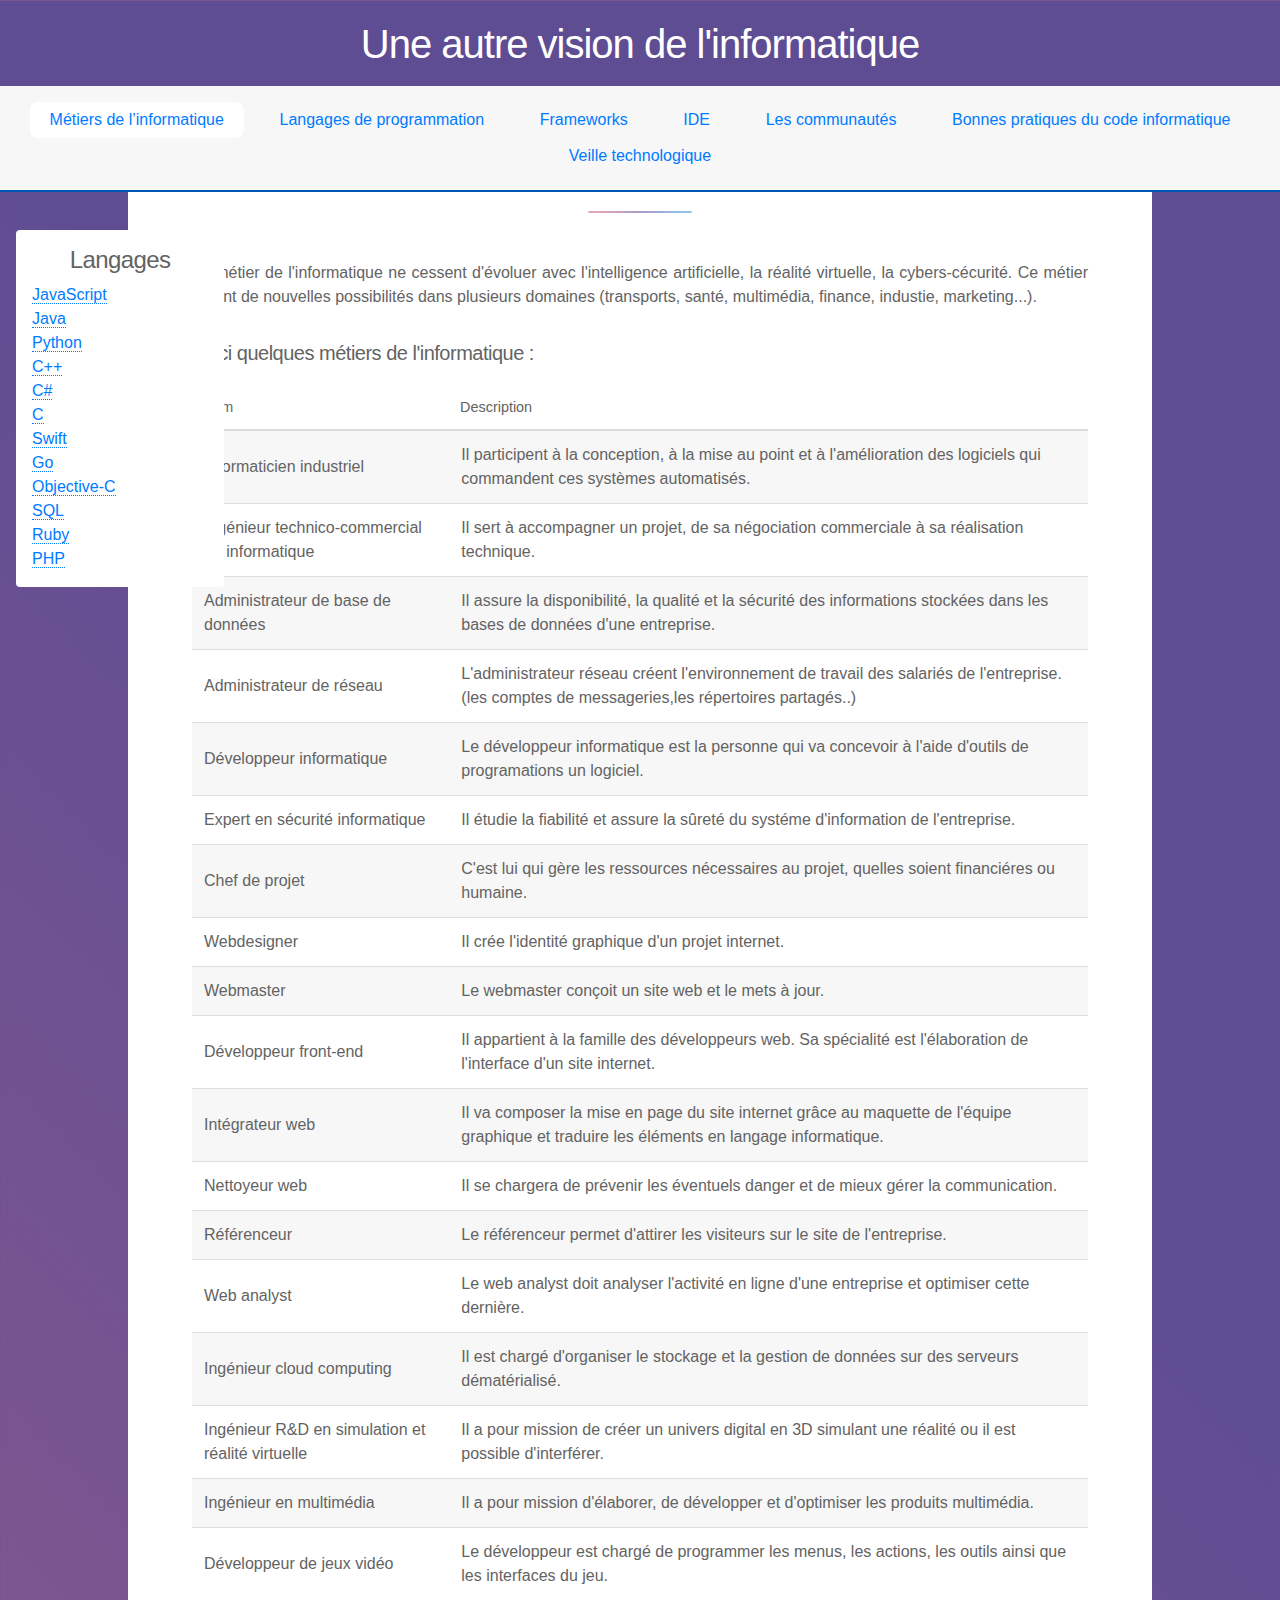
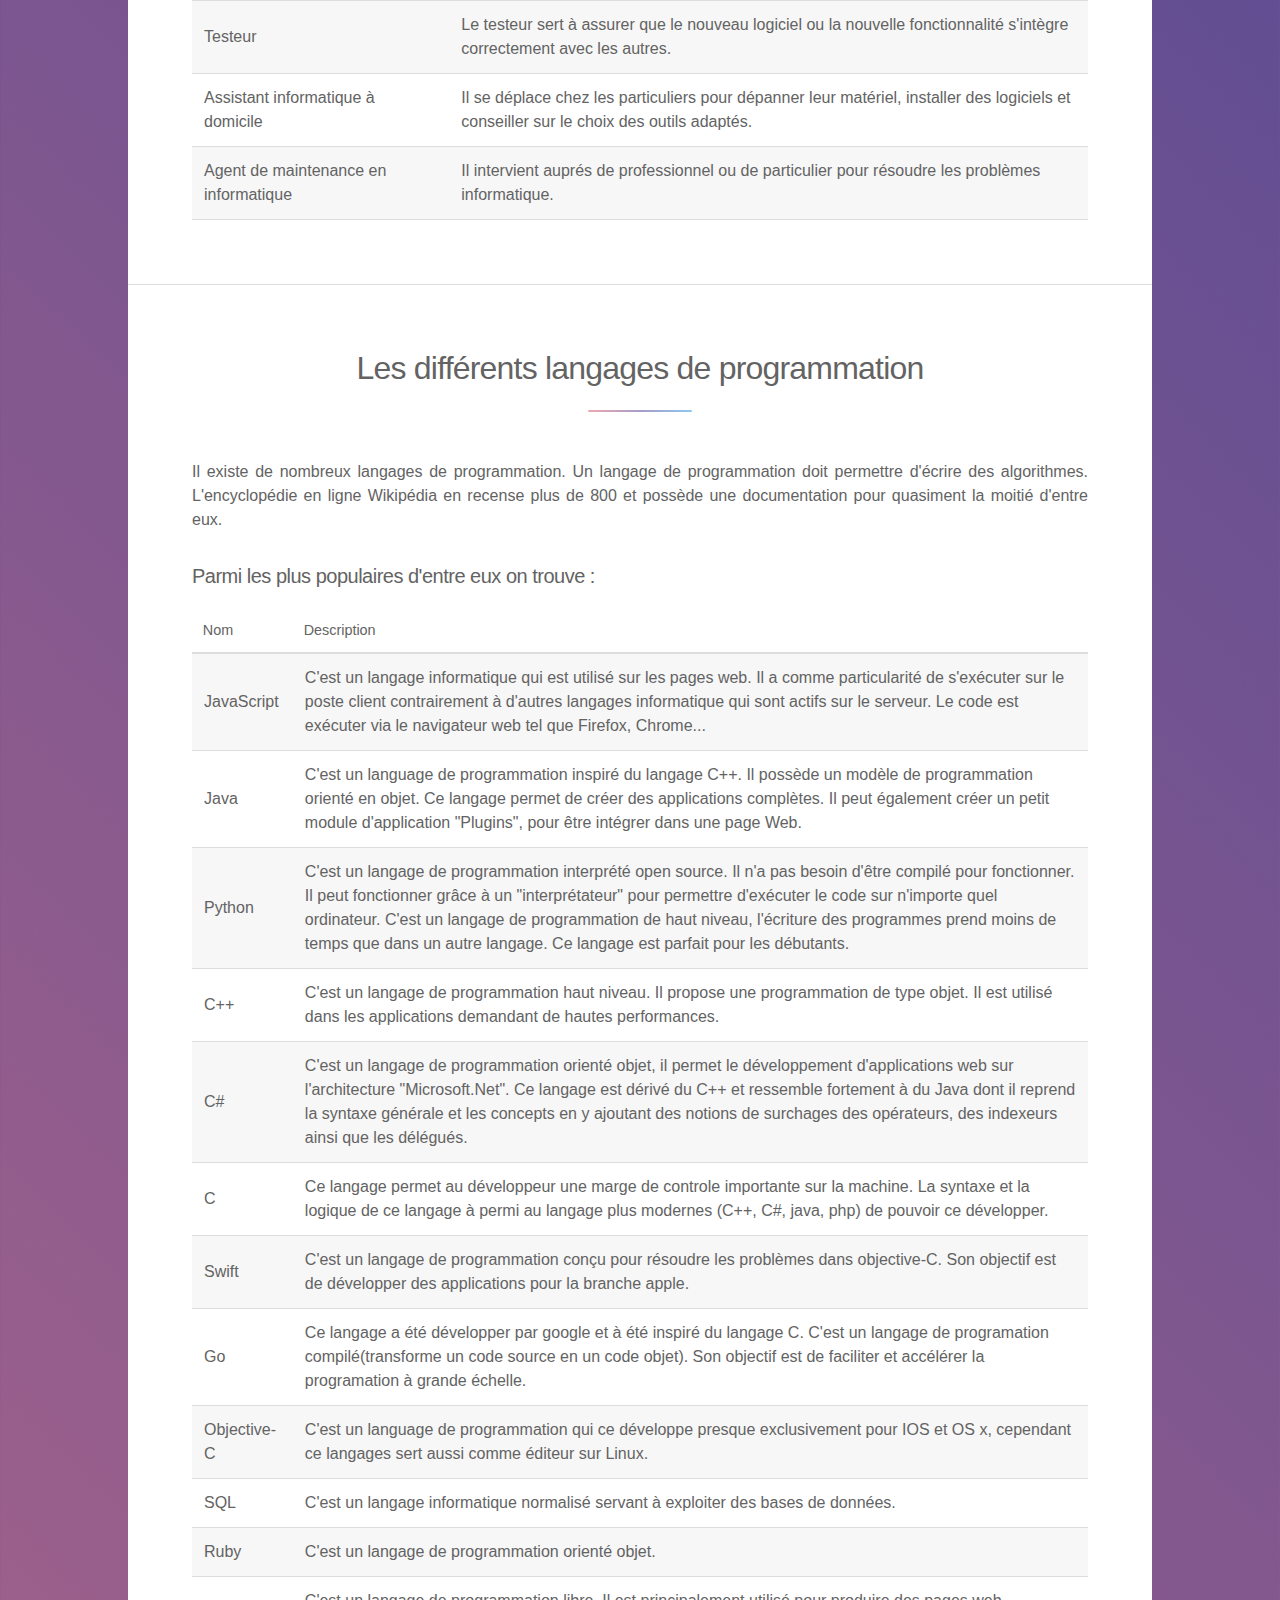
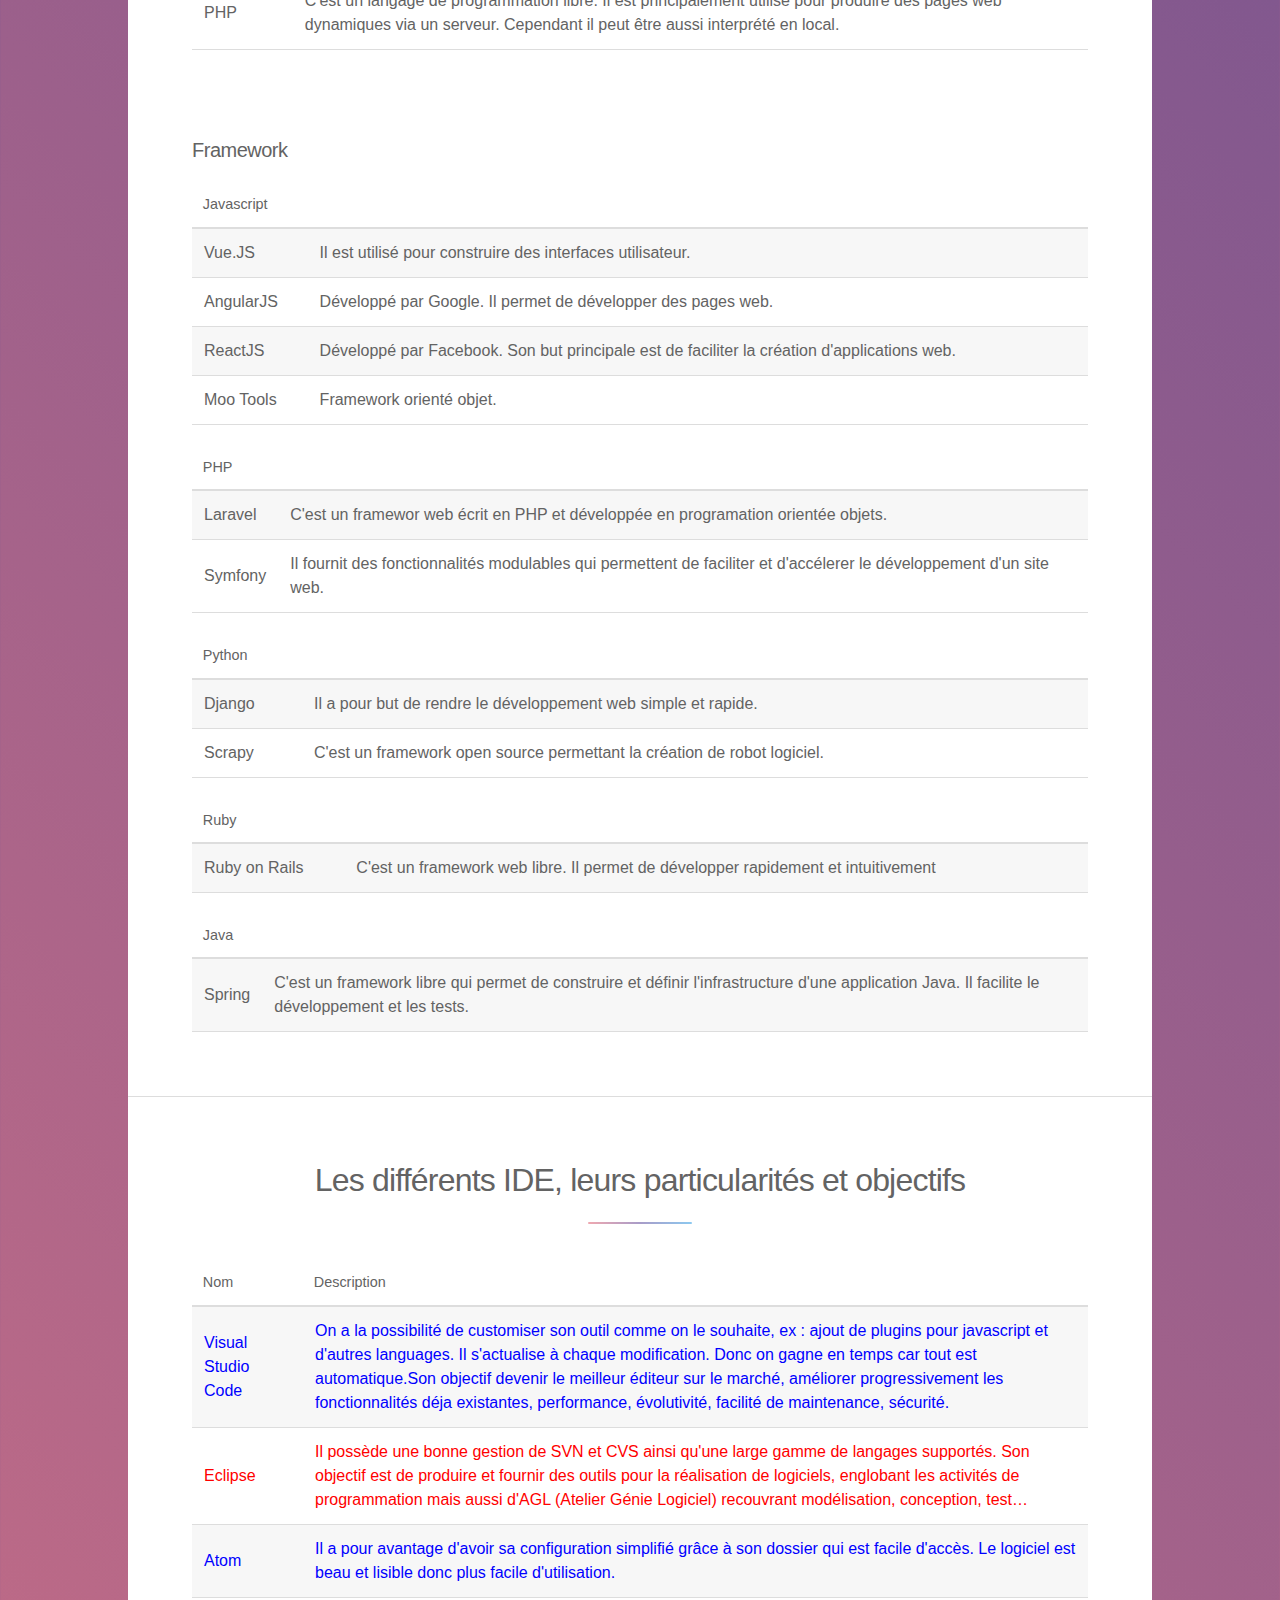
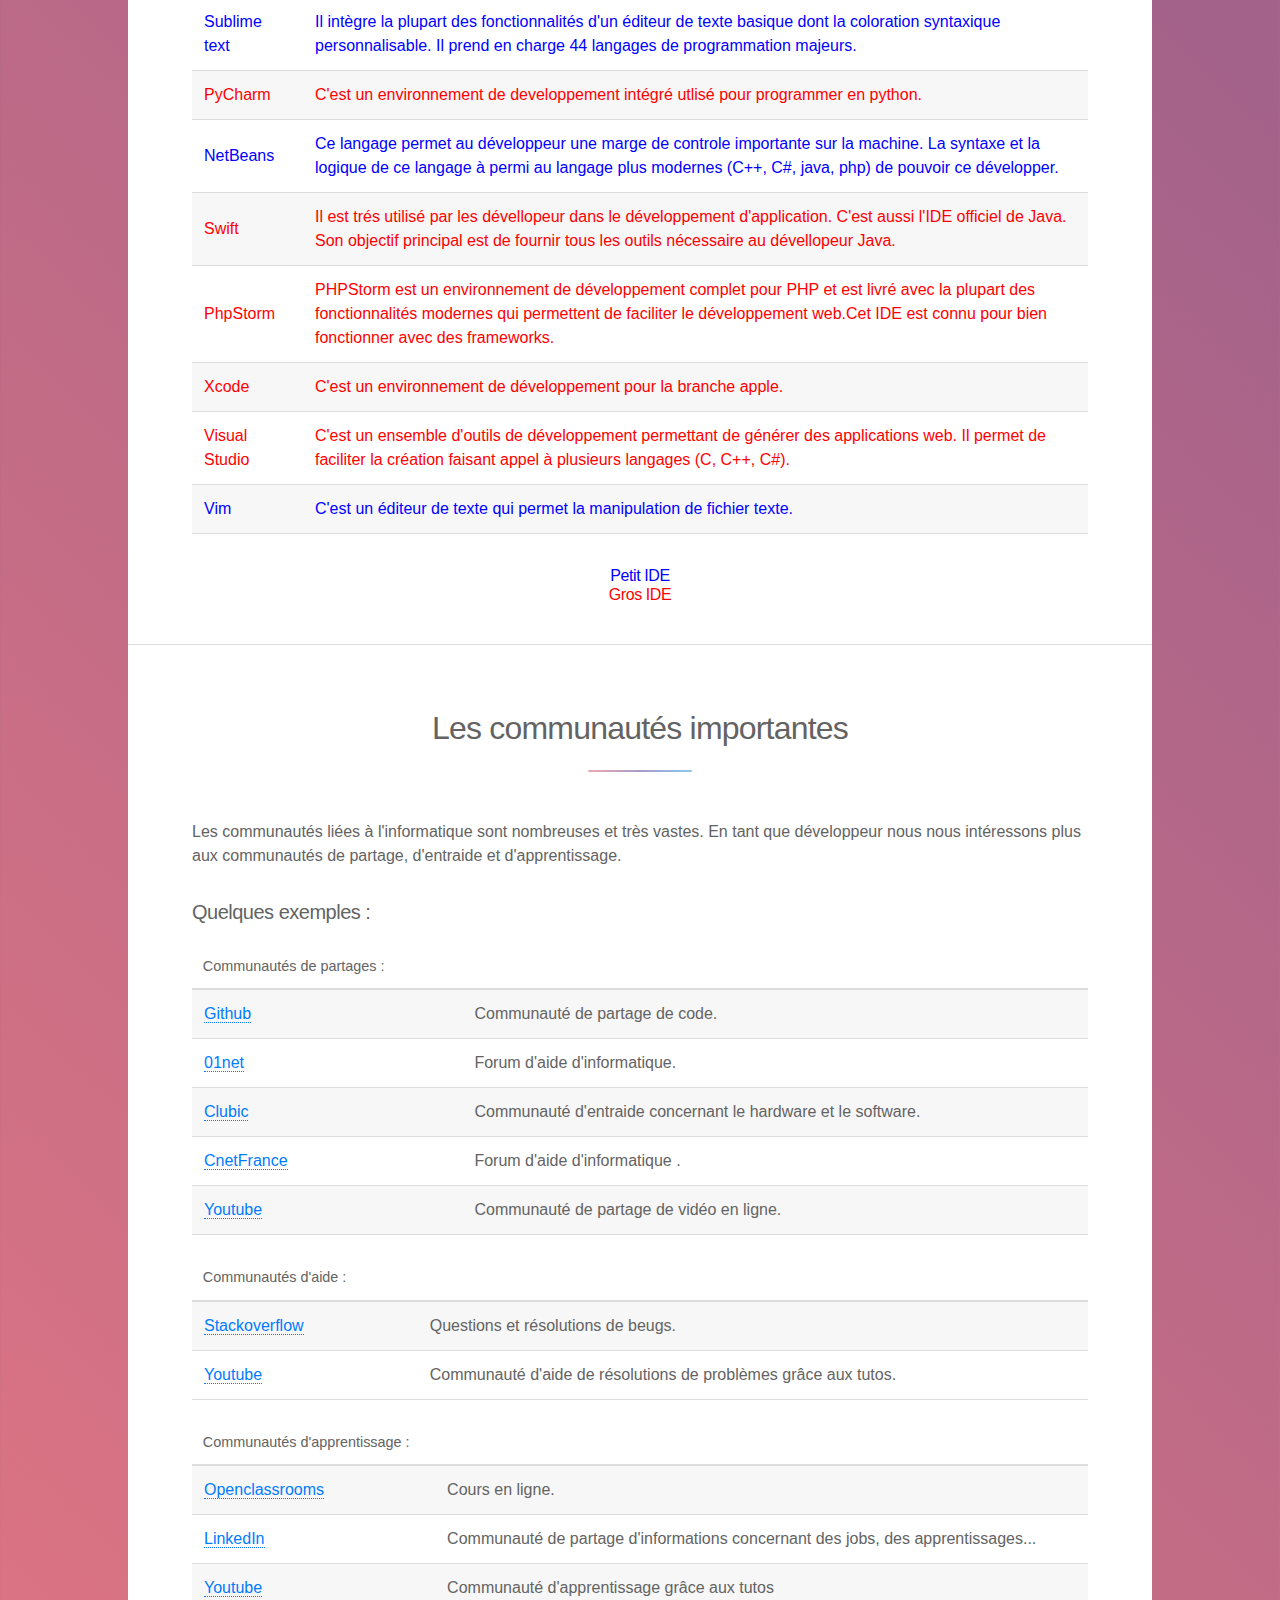
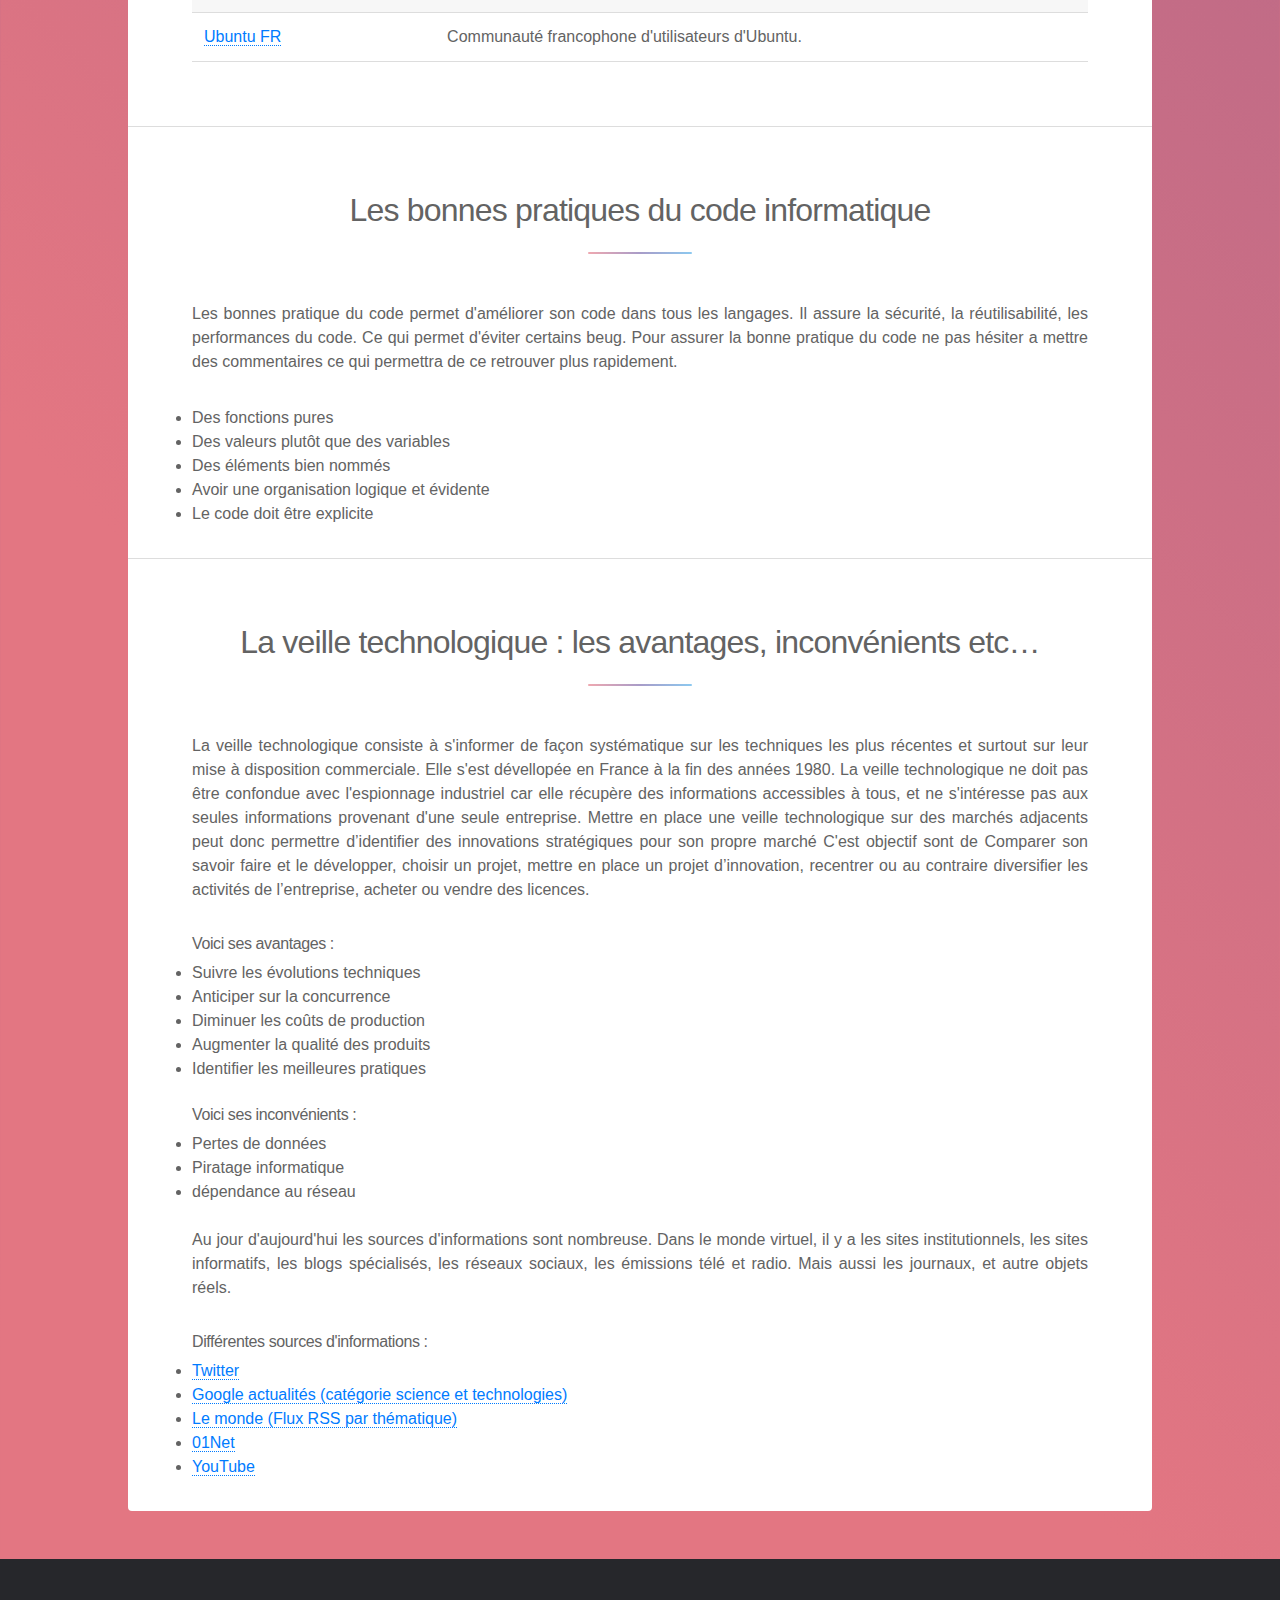
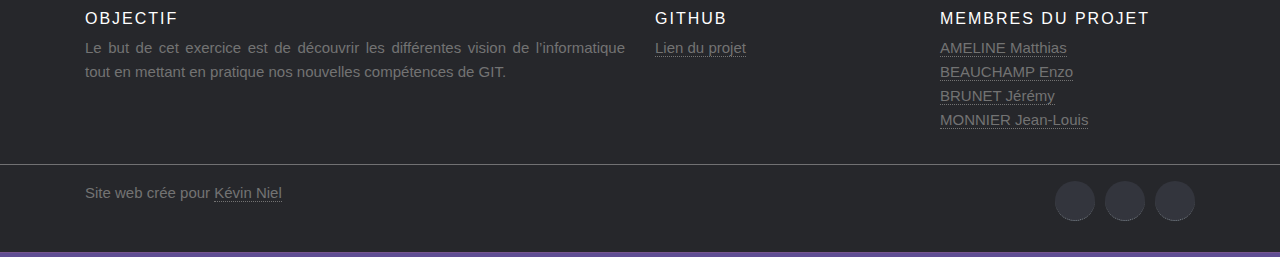
==== commit 45baf997: "Merge branch 'master' of https://github.com/EnzoKilm/travail-groupe-github" ====
--- a/index.html
+++ b/index.html
@@ -326,51 +326,52 @@
                         </thead>
                         <tbody>
                             <tr>
-                                <td>Visual Studio Code</td>
-                                <td>On a la possibilité de customiser son outil comme on le souhaite, ex : ajout de plugins pour javascript et d'autres languages. Il s'actualise à chaque modification. Donc on gagne en temps car tout est automatique.Son objectif devenir le meilleur éditeur sur le marché, améliorer progressivement les fonctionnalités déja existantes, performance, évolutivité, facilité de maintenance, sécurité.</td>
+                                <td style="color: blue">Visual Studio Code</td>
+                                <td style="color: blue">On a la possibilité de customiser son outil comme on le souhaite, ex : ajout de plugins pour javascript et d'autres languages. Il s'actualise à chaque modification. Donc on gagne en temps car tout est automatique.Son objectif devenir le meilleur éditeur sur le marché, améliorer progressivement les fonctionnalités déja existantes, performance, évolutivité, facilité de maintenance, sécurité.</td>
                             </tr>
                             <tr id="java" name="java">
-                                <td>Eclipse</td>
-                                <td>Il possède une bonne gestion de SVN et CVS ainsi qu'une large gamme de langages supportés. Son objectif est de produire et fournir des outils pour la réalisation de logiciels, englobant les activités de programmation mais aussi d'AGL (Atelier Génie Logiciel) recouvrant modélisation, conception, test…</td>
-                            </tr>
-                            <tr>
-                                <td>Atom</td>
-                                <td>Il a pour avantage d'avoir sa configuration simplifié grâce à son dossier qui est facile d'accès. Le logiciel est beau et lisible donc plus facile d'utilisation.</td>
-                            </tr>
-                            <tr>
-                                <td>Sublime text</td>
-                                <td>Il intègre la plupart des fonctionnalités d'un éditeur de texte basique dont la coloration syntaxique personnalisable. Il prend en charge 44 langages de programmation majeurs.</td>
+                                <td style="color: red">Eclipse</td>
+                                <td style="color: red">Il possède une bonne gestion de SVN et CVS ainsi qu'une large gamme de langages supportés. Son objectif est de produire et fournir des outils pour la réalisation de logiciels, englobant les activités de programmation mais aussi d'AGL (Atelier Génie Logiciel) recouvrant modélisation, conception, test…</td>
+                            </tr>
+                            <tr>
+                                <td style="color: blue">Atom</td>
+                                <td style="color: blue">Il a pour avantage d'avoir sa configuration simplifié grâce à son dossier qui est facile d'accès. Le logiciel est beau et lisible donc plus facile d'utilisation.</td>
+                            </tr>
+                            <tr>
+                                <td style="color: blue">Sublime text</td>
+                                <td style="color: blue">Il intègre la plupart des fonctionnalités d'un éditeur de texte basique dont la coloration syntaxique personnalisable. Il prend en charge 44 langages de programmation majeurs.</td>
                             </tr>
                             <tr id="python" name="python">
-                                <td>PyCharm</td>
-                                <td>C'est un environnement de developpement intégré utlisé pour programmer en python.</td>
-                            </tr>
-                            <tr>
-                                <td>NetBeans</td>
-                                <td>Ce langage permet au développeur une marge de controle importante sur la machine. La syntaxe et la logique de ce langage à permi au langage plus modernes (C++, C#, java, php) de pouvoir ce développer.</td>
+                                <td style="color: red">PyCharm</td>
+                                <td style="color: red">C'est un environnement de developpement intégré utlisé pour programmer en python.</td>
+                            </tr>
+                            <tr>
+                                <td style="color: blue">NetBeans</td>
+                                <td style="color: blue">Ce langage permet au développeur une marge de controle importante sur la machine. La syntaxe et la logique de ce langage à permi au langage plus modernes (C++, C#, java, php) de pouvoir ce développer.</td>
                             </tr>
                             <tr id="java" name="java">
-                                <td>Swift</td>
-                                <td>Il est trés utilisé par les dévellopeur dans le développement d'application. C'est aussi l'IDE officiel de Java. Son objectif principal est de fournir tous les outils nécessaire au dévellopeur Java.</td>
+                                <td style="color: red">Swift</td>
+                                <td style="color: red">Il est trés utilisé par les dévellopeur dans le développement d'application. C'est aussi l'IDE officiel de Java. Son objectif principal est de fournir tous les outils nécessaire au dévellopeur Java.</td>
                             </tr>
                             <tr id="php" name="php">
-                                <td>PhpStorm</td>
-                                <td>PHPStorm est un environnement de développement complet pour PHP et est livré avec la plupart des fonctionnalités modernes qui permettent de faciliter le développement web.Cet IDE est connu pour bien fonctionner avec des frameworks.</td>
+                                <td style="color: red">PhpStorm</td>
+                                <td style="color: red">PHPStorm est un environnement de développement complet pour PHP et est livré avec la plupart des fonctionnalités modernes qui permettent de faciliter le développement web.Cet IDE est connu pour bien fonctionner avec des frameworks.</td>
                             </tr>
                             <tr id="java" name="java">
-                                <td>Xcode</td>
-                                <td>C'est un environnement de développement pour la branche apple.</td>
+                                <td style="color: red">Xcode</td>
+                                <td style="color: red">C'est un environnement de développement pour la branche apple.</td>
                             </tr>
                             <tr id="c#" name="c#">
-                                <td>Visual Studio</td>
-                                <td>C'est un ensemble d'outils de développement permettant de générer des applications web. Il permet de faciliter la création faisant appel à plusieurs langages (C, C++, C#).</td>
-                            </tr>
-                            <tr>
-                                <td>Vim</td>
-                                <td>C'est un éditeur de texte qui permet la manipulation de fichier texte.</td>
+                                <td style="color: red">Visual Studio</td>
+                                <td style="color: red">C'est un ensemble d'outils de développement permettant de générer des applications web. Il permet de faciliter la création faisant appel à plusieurs langages (C, C++, C#).</td>
+                            </tr>
+                            <tr>
+                                <td style="color: blue">Vim</td>
+                                <td style="color: blue">C'est un éditeur de texte qui permet la manipulation de fichier texte.</td>
                             </tr>
                         </tbody>
                     </table>
+                    <h6 style="color: blue" align="center">Petit IDE<div style="color: red">Gros IDE</div></h6>
                 </section>
 
                 <section id="nav4" class="main special">
@@ -395,7 +396,7 @@
                                 </tr>
                                 <tr>
                                     <td><a href="https://www.01net.com/">01net</a></td>
-                                    <td>Site web informatif concernant les nouvelles technologies et les produits high-tech.</td>
+                                    <td>Forum d'aide d'informatique.</td>
                                 </tr>
                                 <tr>
                                     <td><a href="https://www.clubic.com/forum/">Clubic</a></td>
@@ -403,7 +404,7 @@
                                 </tr>
                                 <tr>
                                     <td><a href="https://forums.cnetfrance.fr/forum/">CnetFrance</a></td>
-                                    <td>A faire.</td>
+                                    <td>Forum d'aide d'informatique .</td>
                                 </tr>
                                 <tr>
                                     <td><a href="https://www.youtube.com/">Youtube</a></td>
@@ -424,7 +425,7 @@
                                     </tr>
                                     <tr>
                                         <td><a href="https://www.youtube.com/">Youtube</a></td>
-                                        <td>A faire.</td>
+                                        <td>Communauté d'aide de résolutions de problèmes grâce aux tutos.</td>
                                     </tr>
                                 </tbody>
                             </table>
@@ -441,11 +442,11 @@
                                 </tr>
                                 <tr>
                                     <td><a href="https://www.linkedin.com/">LinkedIn</a></td>
-                                    <td>A faire.</td>
+                                    <td>Communauté de partage d'informations concernant des jobs, des apprentissages...</td>
                                 </tr>
                                 <tr>
                                         <td><a href="https://www.youtube.com/">Youtube</a></td>
-                                        <td>A faire.</td>
+                                        <td>Communauté d'apprentissage grâce aux tutos</td>
                                 </tr>
                                 <tr>
                                         <td><a href="https://ubuntu-fr.org/">Ubuntu FR</a></td>
@@ -492,6 +493,7 @@
                     <li><a href="https://news.google.com/topics/CAAqKAgKIiJDQkFTRXdvSkwyMHZNR1ptZHpWbUVnSm1jaG9DUmxJb0FBUAE?hl=fr&gl=FR&ceid=FR%3Afr">Google actualités (catégorie science et technologies)</a></li>
                     <li><a href="https://www.lemondeinformatique.fr/flux-rss/">Le monde (Flux RSS par thématique)</a></li>
                     <li><a href="https://www.01net.com/">01Net</a></li>
+                    <li><a href="https://www.youtube.com/">YouTube</a></li>
                 </section>
             </div>
         </div>
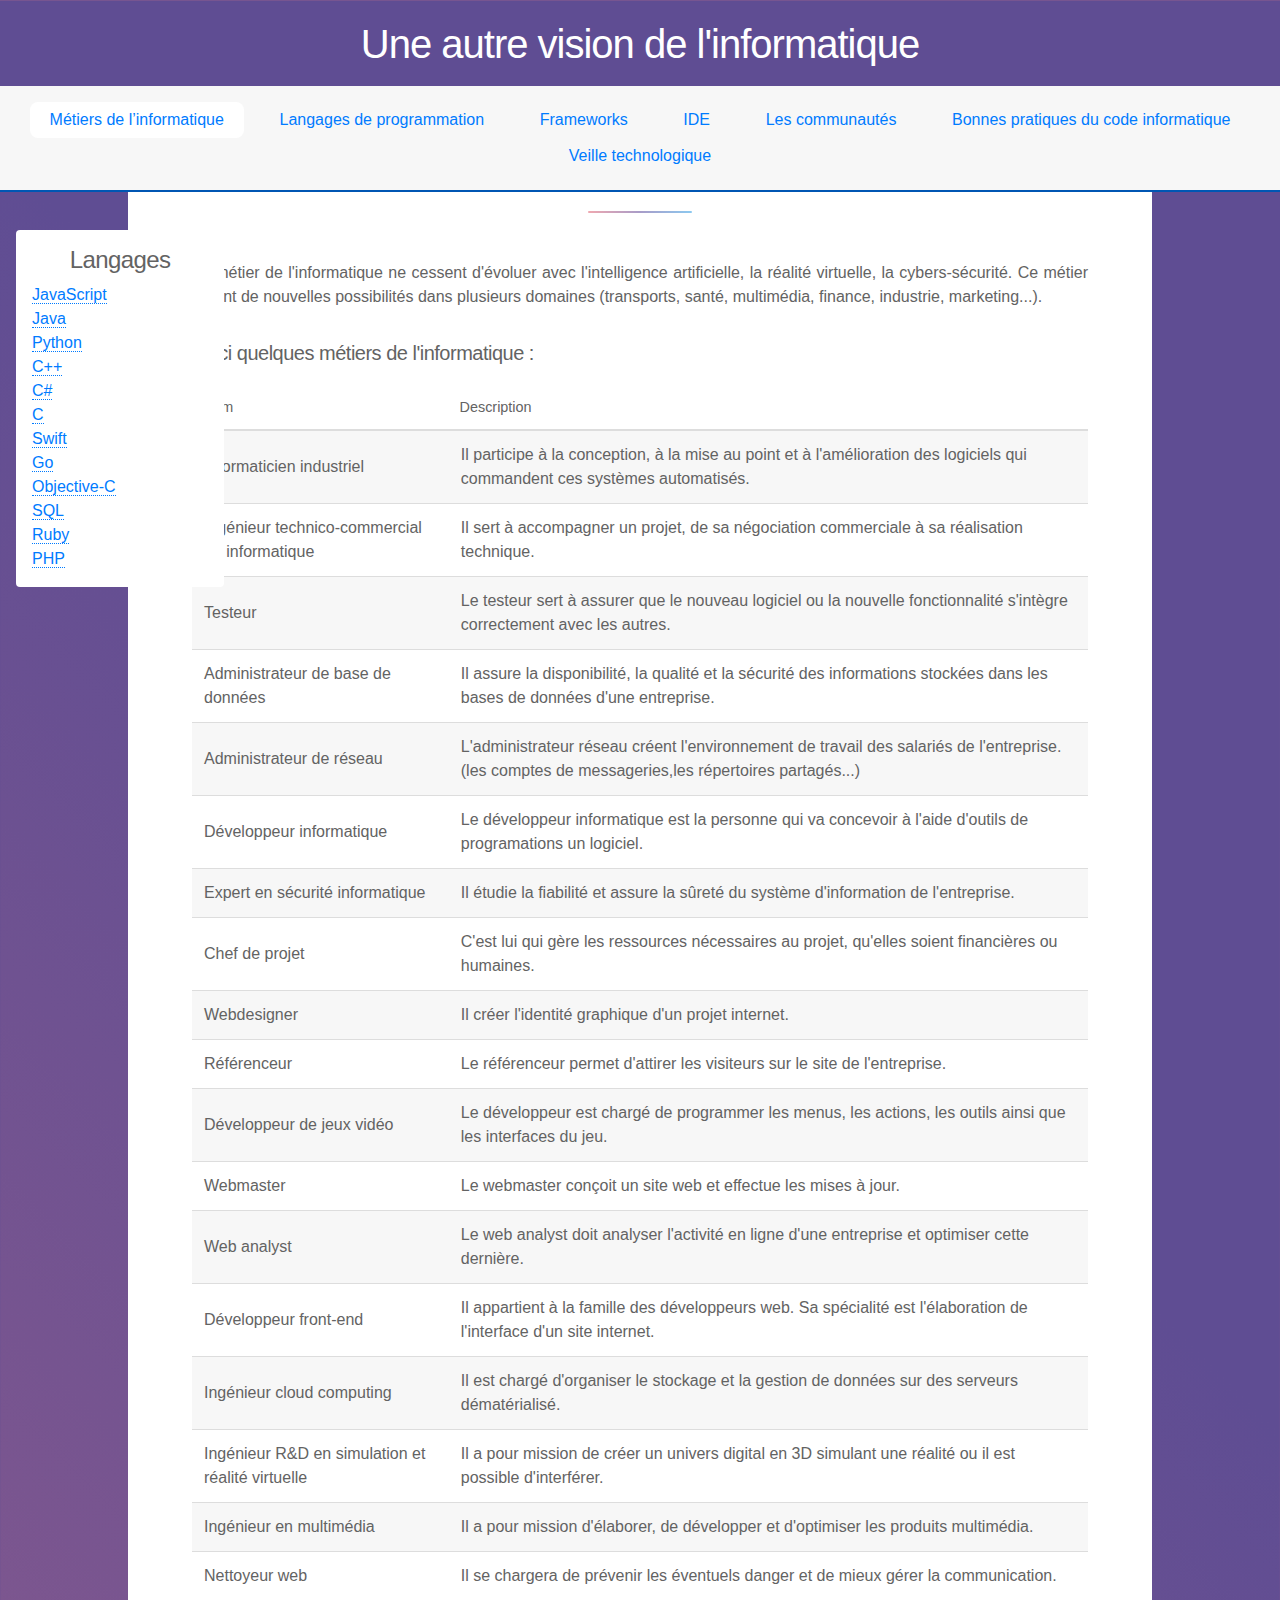
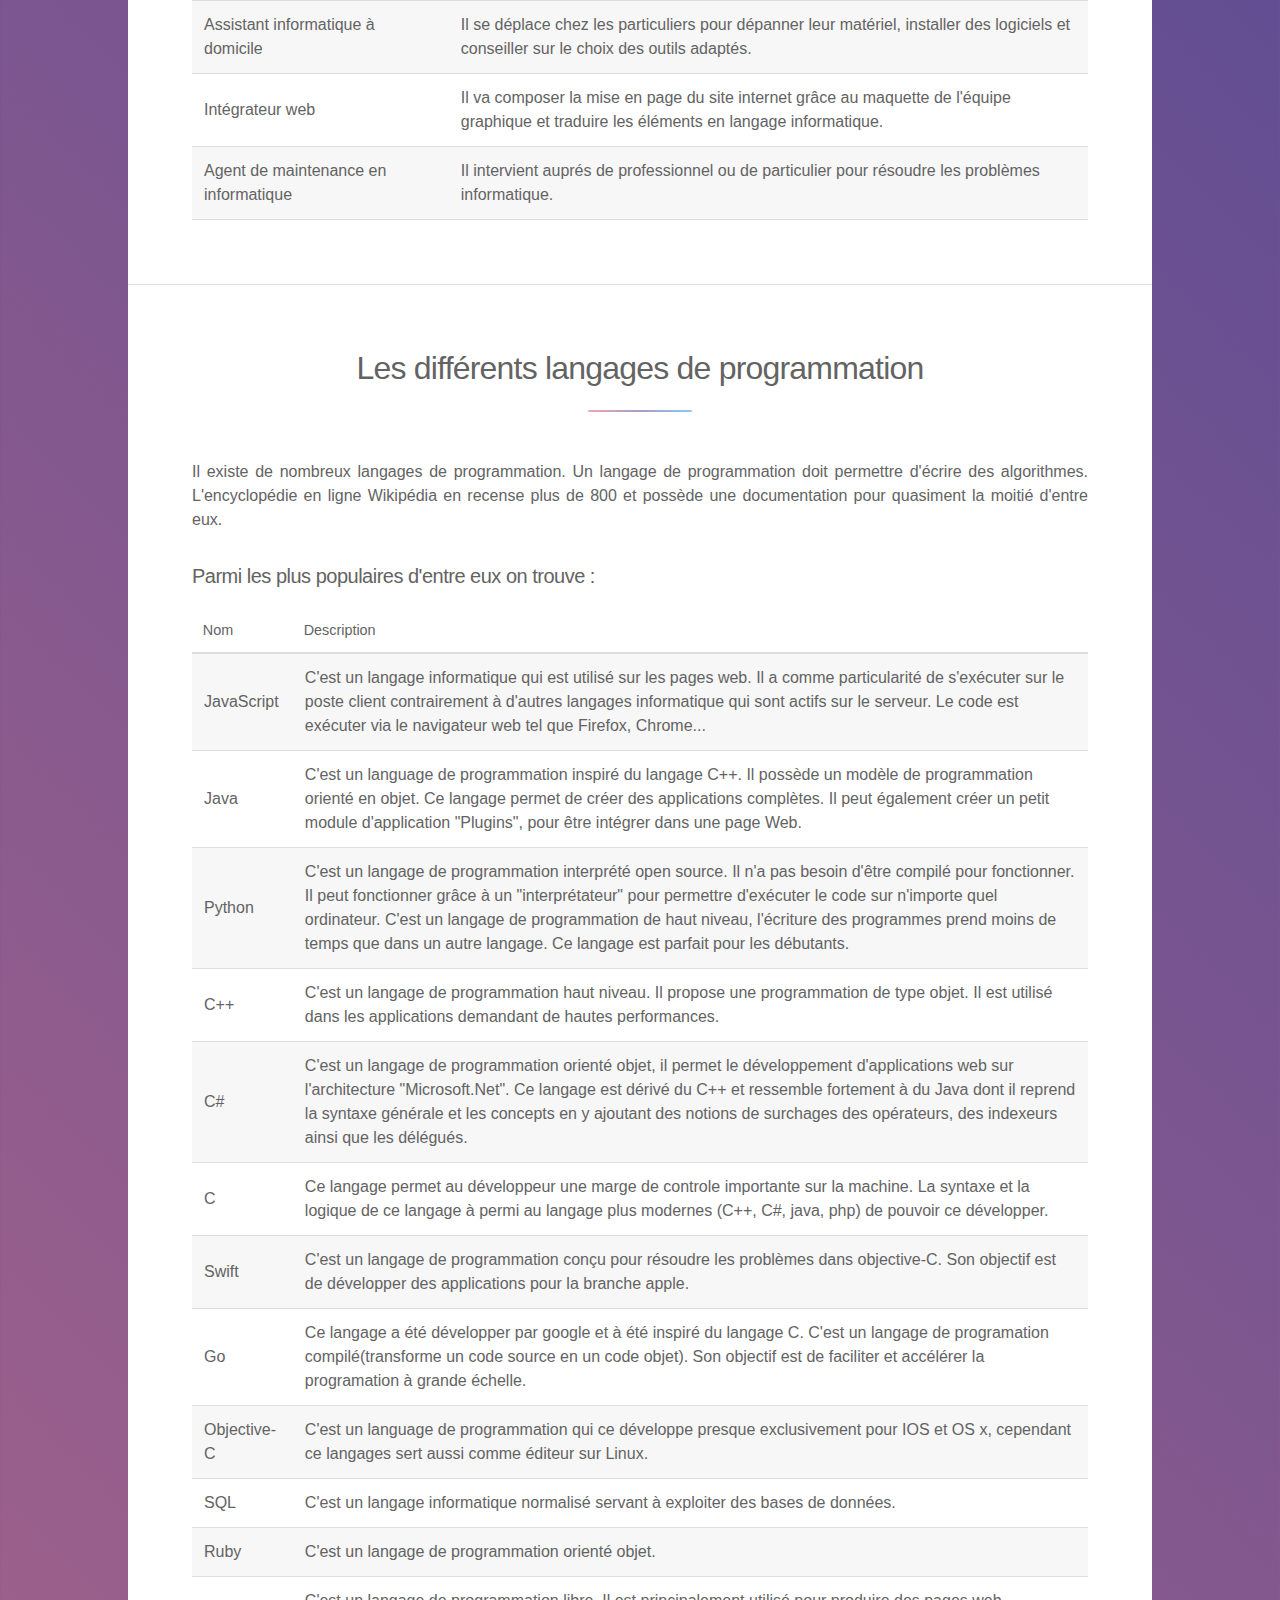
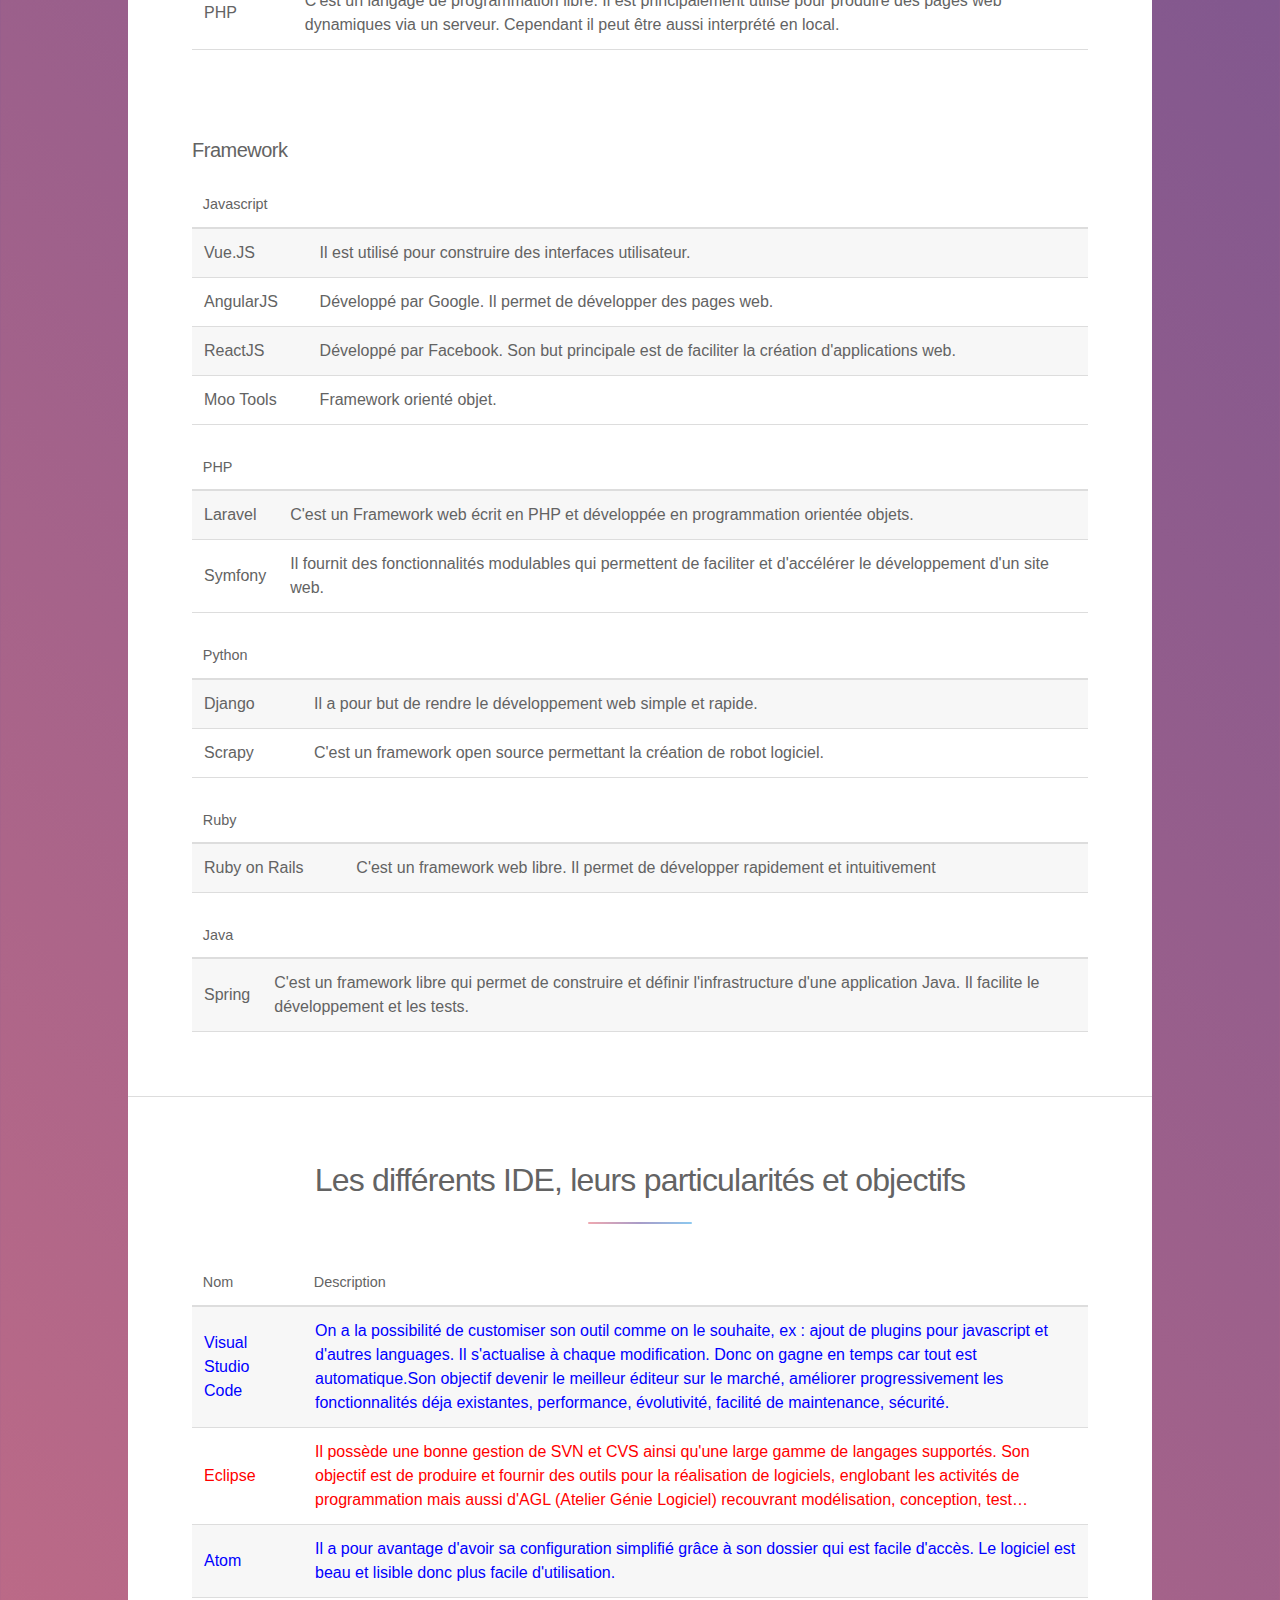
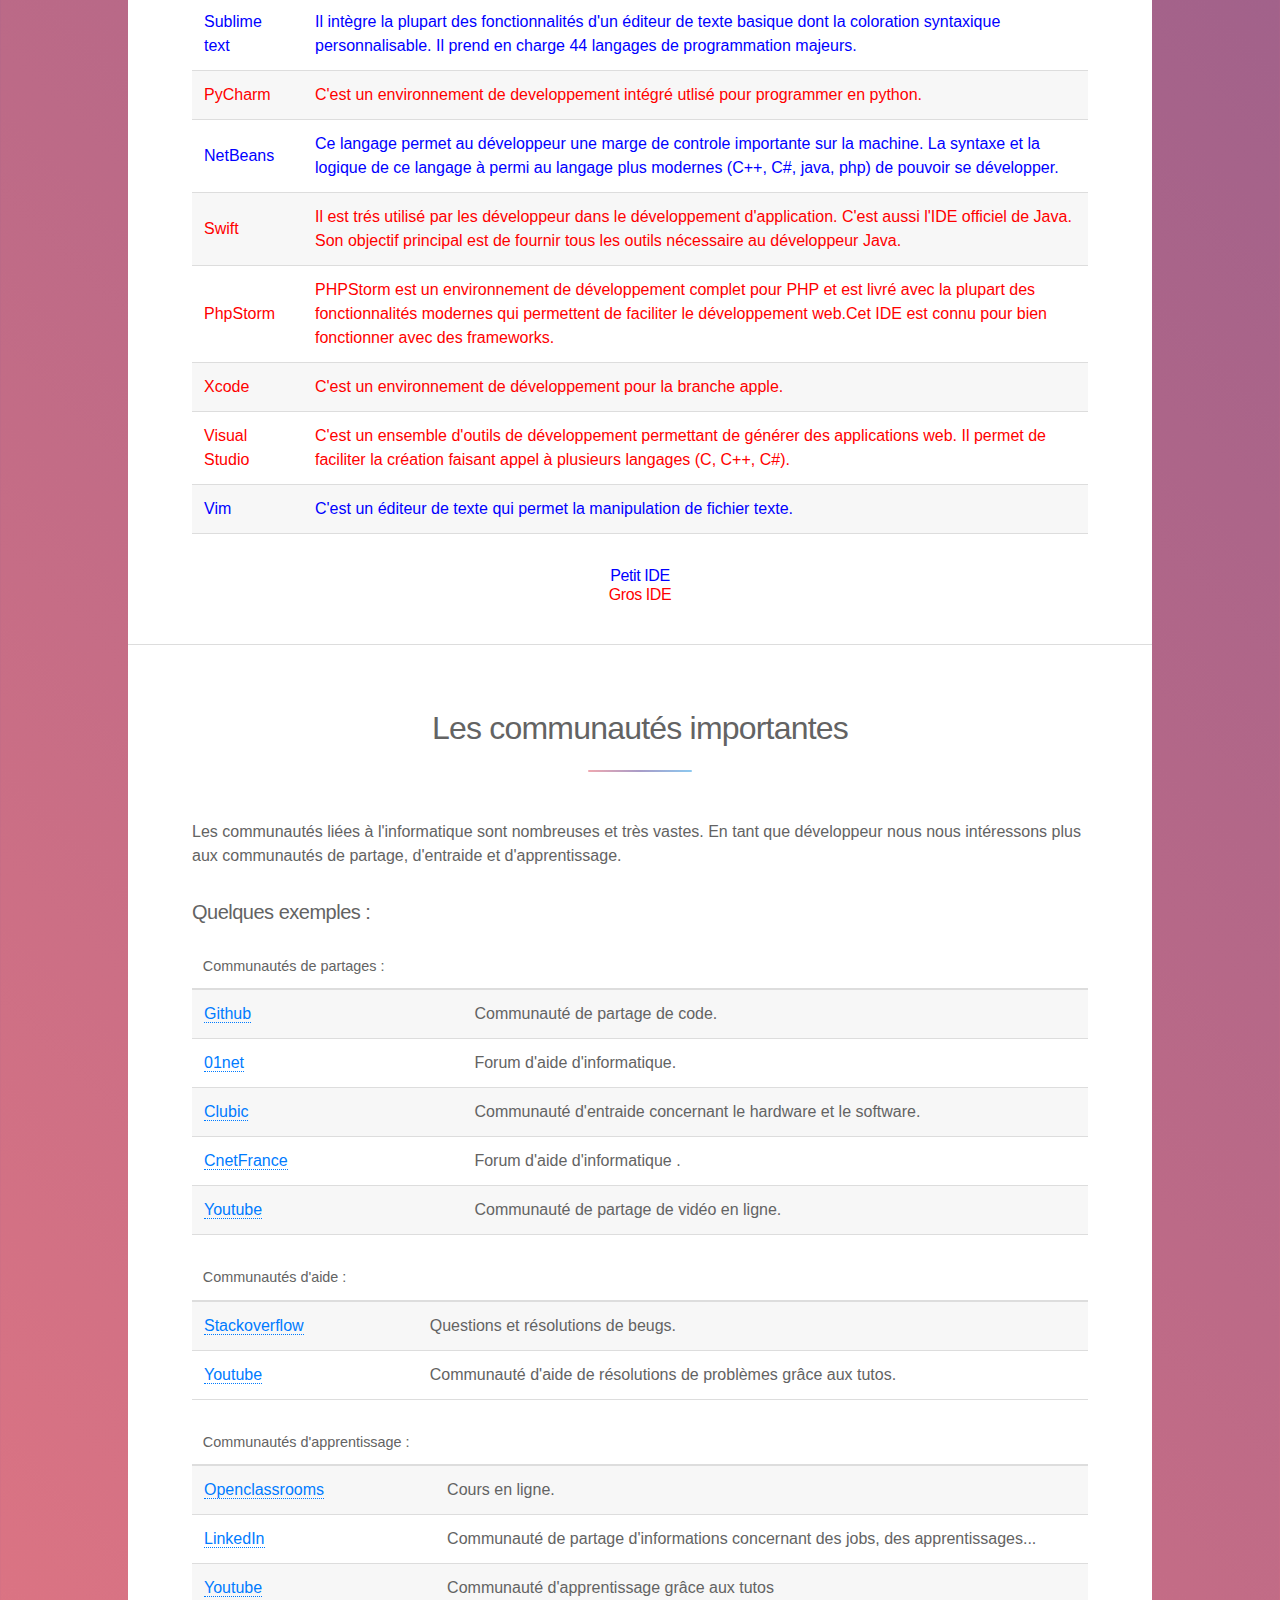
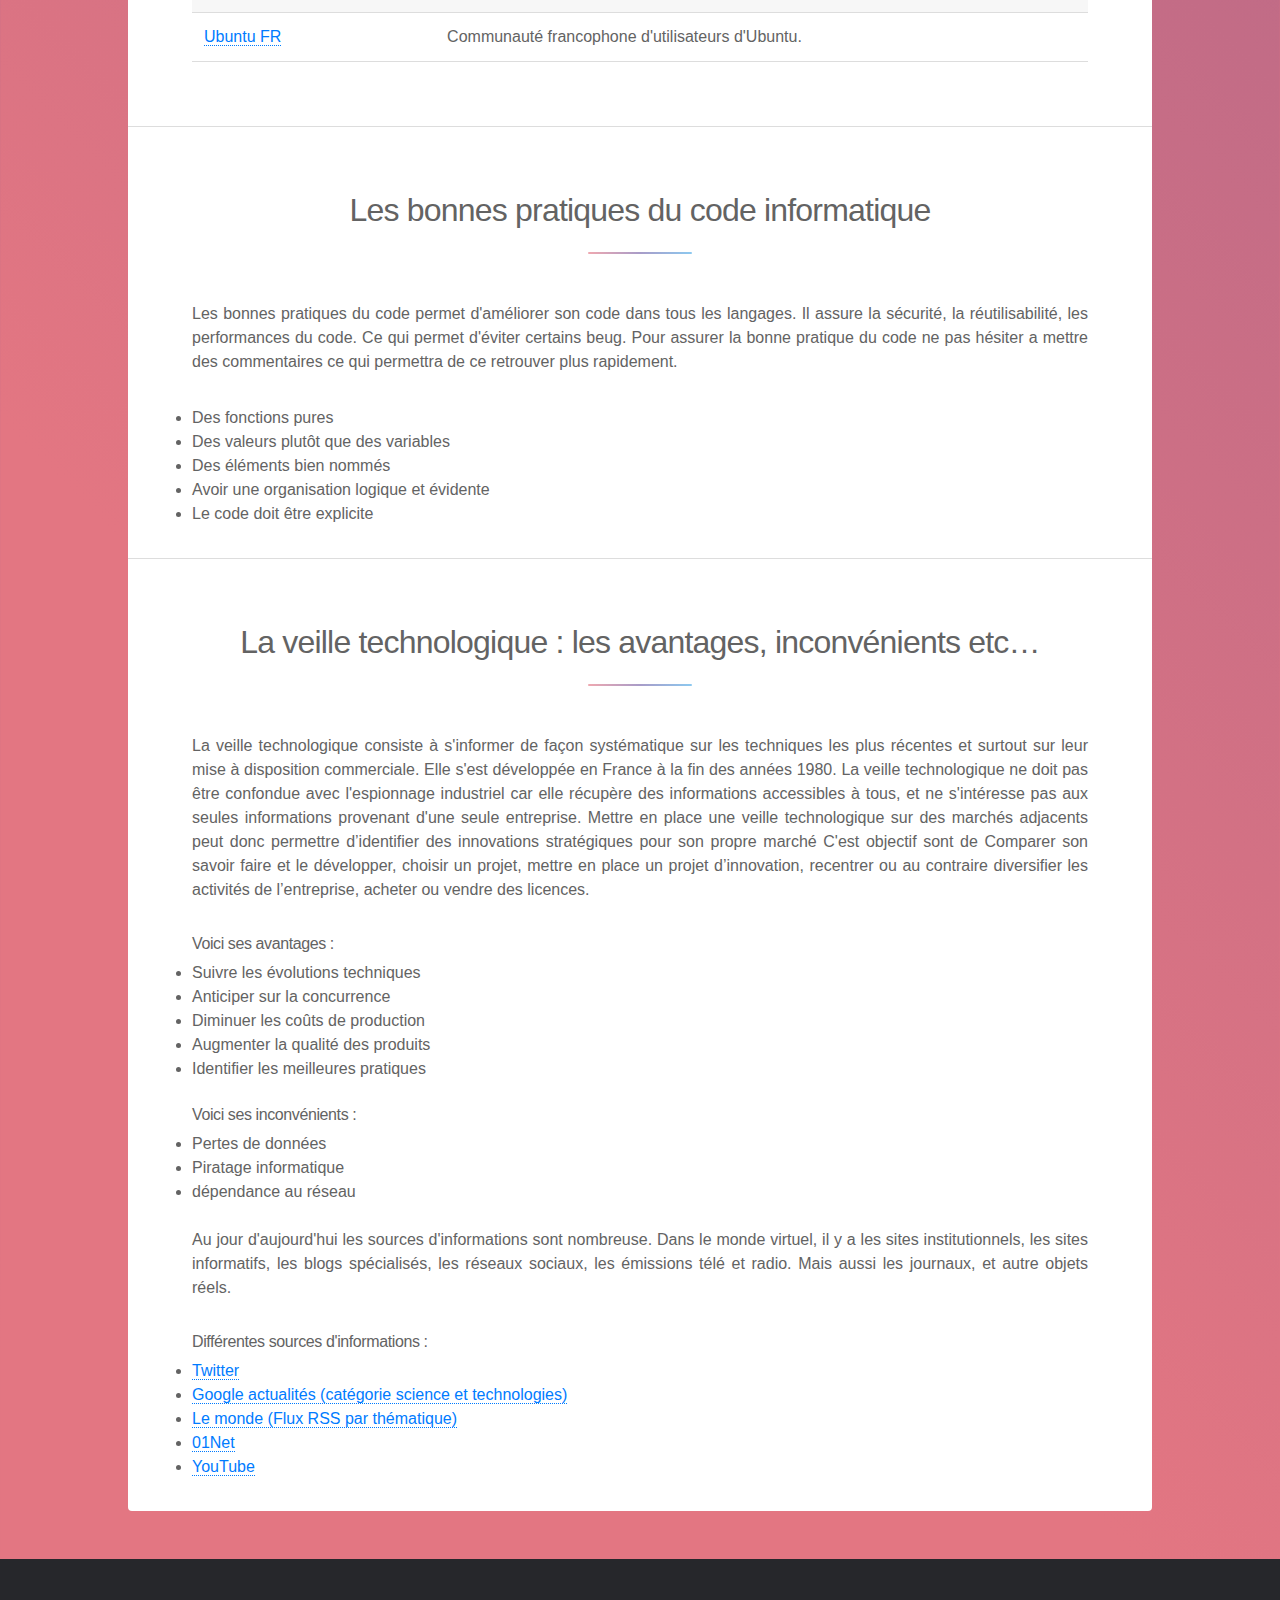
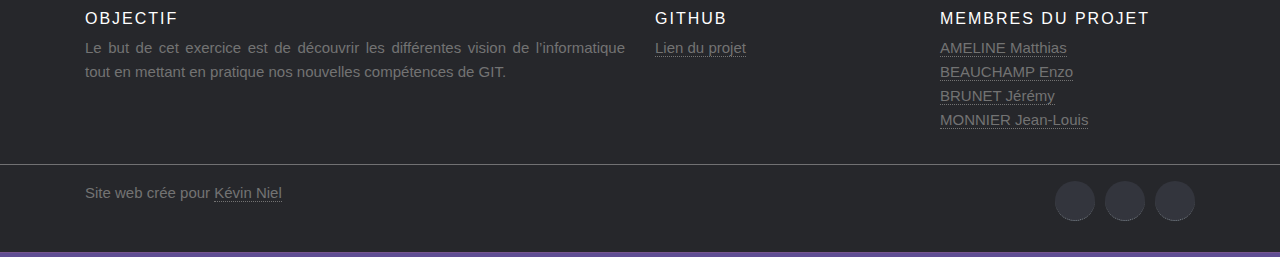
==== commit e2ce7db7: "modif" ====
--- a/index.html
+++ b/index.html
@@ -48,8 +48,8 @@
                     <header class="major">
                         <h2>Les différents métiers de l’informatique</h2>
                     </header>
-                    <p align="justify">Le métier de l'informatique ne cessent d'évoluer avec l'intelligence artificielle, la réalité virtuelle, la cybers-cécurité.
-                    Ce métier créent de nouvelles possibilités dans plusieurs domaines (transports, santé, multimédia, finance, industie, marketing...).
+                    <p align="justify">Le métier de l'informatique ne cessent d'évoluer avec l'intelligence artificielle, la réalité virtuelle, la cybers-sécurité.
+                    Ce métier créent de nouvelles possibilités dans plusieurs domaines (transports, santé, multimédia, finance, industrie, marketing...).
                     <h5>Voici quelques métiers de l'informatique :</h5></p>
                     <div class="table-wrapper">
                         <table class="table-languages">
@@ -62,20 +62,23 @@
                             <tbody>
                                 <tr>
                                     <td>Informaticien industriel</td>
-                                    <td>Il participent à la conception, à la mise au point et à l'amélioration des logiciels qui commandent ces systèmes automatisés.</td>
+                                    <td>Il participe à la conception, à la mise au point et à l'amélioration des logiciels qui commandent ces systèmes automatisés.</td>
                                 </tr>
                                 <tr>
                                     <td>Ingénieur technico-commercial en informatique</td>
                                     <td>Il sert à accompagner un projet, de sa négociation commerciale à sa réalisation technique.</td>
                                 </tr>
-                                
+                                <tr>
+                                    <td>Testeur</td>
+                                    <td>Le testeur sert à assurer que le nouveau logiciel ou la nouvelle fonctionnalité s'intègre correctement avec les autres.</td>
+                                </tr>
                                 <tr>
                                     <td>Administrateur de base de données</td>
                                     <td>Il assure la disponibilité, la qualité et la sécurité des informations stockées dans les bases de données d'une entreprise.</td>
                                 </tr>
                                 <tr>
                                     <td>Administrateur de réseau</td>
-                                    <td>L'administrateur réseau créent l'environnement de travail des salariés de l'entreprise.(les comptes de messageries,les répertoires partagés..)</td>
+                                    <td>L'administrateur réseau créent l'environnement de travail des salariés de l'entreprise.(les comptes de messageries,les répertoires partagés...)</td>
                                 </tr>
                                 <tr>
                                     <td>Développeur informatique</td>
@@ -83,63 +86,59 @@
                                 </tr>
                                 <tr>
                                     <td>Expert en sécurité informatique</td>
-                                    <td>Il étudie la fiabilité et assure la sûreté du systéme d'information de l'entreprise.</td>
+                                    <td>Il étudie la fiabilité et assure la sûreté du système d'information de l'entreprise.</td>
                                 </tr>
                                 <tr>
                                     <td>Chef de projet</td>
-                                    <td>C'est lui qui gère les ressources nécessaires au projet, quelles soient financiéres ou humaine.</td>
+                                    <td>C'est lui qui gère les ressources nécessaires au projet, qu'elles soient financières ou humaines.</td>
                                 </tr>
                                 <tr>
                                     <td>Webdesigner</td>
-                                    <td>Il crée l'identité graphique d'un projet internet.</td>
+                                    <td>Il créer l'identité graphique d'un projet internet.</td>
+                                </tr>
+                                <tr>
+                                    <td>Référenceur</td>
+                                    <td>Le référenceur permet d'attirer les visiteurs sur le site de l'entreprise.</td>
+                                </tr>
+                                <tr>
+                                    <td>Développeur de jeux vidéo</td>
+                                    <td>Le développeur est chargé de programmer les menus, les actions, les outils ainsi que les interfaces du jeu.</td>
                                 </tr>
                                 <tr>
                                     <td>Webmaster</td>
-                                    <td>Le webmaster conçoit un site web et le mets à jour.</td>
+                                    <td>Le webmaster conçoit un site web et effectue les mises à jour.</td>
+                                </tr>
+                                <tr>
+                                    <td>Web analyst</td>
+                                    <td>Le web analyst doit analyser l'activité en ligne d'une entreprise et optimiser cette dernière.</td>
                                 </tr>
                                 <tr>
                                     <td>Développeur front-end</td>
                                     <td>Il appartient à la famille des développeurs web. Sa spécialité est l'élaboration de l'interface d'un site internet.</td>
                                 </tr>
                                 <tr>
+                                    <td>Ingénieur cloud computing</td>
+                                    <td>Il est chargé d'organiser le stockage et la gestion de données sur des serveurs dématérialisé.</td>
+                                </tr>
+                                <tr>
+                                    <td>Ingénieur R&D en simulation et réalité virtuelle</td>
+                                    <td>Il a pour mission de créer un univers digital en 3D simulant une réalité ou il est possible d'interférer.</td>
+                                </tr>
+                                <tr>
+                                    <td>Ingénieur en multimédia</td>
+                                    <td>Il a pour mission d'élaborer, de développer et d'optimiser les produits multimédia.</td>
+                                </tr>
+                                <tr>
+                                    <td>Nettoyeur web</td>
+                                    <td>Il se chargera de prévenir les éventuels danger et de mieux gérer la communication. </td>
+                                </tr>
+                                <tr>
+                                    <td>Assistant informatique à domicile</td>
+                                    <td>Il se déplace chez les particuliers pour dépanner leur matériel, installer des logiciels et conseiller sur le choix des outils adaptés.</td>
+                                </tr>
+                                <tr>
                                     <td>Intégrateur web</td>
                                     <td>Il va composer la mise en page du site internet grâce au maquette de l'équipe graphique et traduire les éléments en langage informatique.</td>
-                                </tr>
-                                <tr>
-                                    <td>Nettoyeur web</td>
-                                    <td>Il se chargera de prévenir les éventuels danger et de mieux gérer la communication. </td>
-                                </tr>
-                                <tr>
-                                    <td>Référenceur</td>
-                                    <td>Le référenceur permet d'attirer les visiteurs sur le site de l'entreprise.</td>
-                                </tr>
-                                <tr>
-                                    <td>Web analyst</td>
-                                    <td>Le web analyst doit analyser l'activité en ligne d'une entreprise et optimiser cette dernière.</td>
-                                </tr>
-                                <tr>
-                                    <td>Ingénieur cloud computing</td>
-                                    <td>Il est chargé d'organiser le stockage et la gestion de données sur des serveurs dématérialisé.</td>
-                                </tr>
-                                <tr>
-                                    <td>Ingénieur R&D en simulation et réalité virtuelle</td>
-                                    <td>Il a pour mission de créer un univers digital en 3D simulant une réalité ou il est possible d'interférer.</td>
-                                </tr>
-                                <tr>
-                                    <td>Ingénieur en multimédia</td>
-                                    <td>Il a pour mission d'élaborer, de développer et d'optimiser les produits multimédia.</td>
-                                </tr>
-                                <tr>
-                                    <td>Développeur de jeux vidéo</td>
-                                    <td>Le développeur est chargé de programmer les menus, les actions, les outils ainsi que les interfaces du jeu.</td>
-                                </tr>
-                                <tr>
-                                    <td>Testeur</td>
-                                    <td>Le testeur sert à assurer que le nouveau logiciel ou la nouvelle fonctionnalité s'intègre correctement avec les autres.</td>
-                                </tr>
-                                <tr>
-                                    <td>Assistant informatique à domicile</td>
-                                    <td>Il se déplace chez les particuliers pour dépanner leur matériel, installer des logiciels et conseiller sur le choix des outils adaptés.</td>
                                 </tr>
                                 <tr>
                                     <td>Agent de maintenance en informatique</td>
@@ -253,11 +252,11 @@
                             <tbody>
                                         <tr name="php">
                                             <td>Laravel</td>
-                                            <td>C'est un framewor web écrit en PHP et développée en programation orientée objets.</td>
+                                            <td>C'est un Framework web écrit en PHP et développée en programmation orientée objets.</td>
                                         </tr>
                                         <tr name="php">
                                             <td>Symfony</td>
-                                            <td>Il fournit des fonctionnalités modulables qui permettent de faciliter et d'accélerer le développement d'un site web.</td>
+                                            <td>Il fournit des fonctionnalités modulables qui permettent de faciliter et d'accélérer le développement d'un site web.</td>
                                         </tr>
                             </tbody>
                         </thead>
@@ -347,11 +346,11 @@
                             </tr>
                             <tr>
                                 <td style="color: blue">NetBeans</td>
-                                <td style="color: blue">Ce langage permet au développeur une marge de controle importante sur la machine. La syntaxe et la logique de ce langage à permi au langage plus modernes (C++, C#, java, php) de pouvoir ce développer.</td>
+                                <td style="color: blue">Ce langage permet au développeur une marge de controle importante sur la machine. La syntaxe et la logique de ce langage à permi au langage plus modernes (C++, C#, java, php) de pouvoir se développer.</td>
                             </tr>
                             <tr id="java" name="java">
                                 <td style="color: red">Swift</td>
-                                <td style="color: red">Il est trés utilisé par les dévellopeur dans le développement d'application. C'est aussi l'IDE officiel de Java. Son objectif principal est de fournir tous les outils nécessaire au dévellopeur Java.</td>
+                                <td style="color: red">Il est trés utilisé par les développeur dans le développement d'application. C'est aussi l'IDE officiel de Java. Son objectif principal est de fournir tous les outils nécessaire au développeur Java.</td>
                             </tr>
                             <tr id="php" name="php">
                                 <td style="color: red">PhpStorm</td>
@@ -461,7 +460,7 @@
                     <header class="major">
                         <h2>Les bonnes pratiques du code informatique</h2>
                     </header>
-                    <p align="justify">Les bonnes pratique du code permet d'améliorer son code dans tous les langages. Il assure la sécurité, la réutilisabilité, les performances du code. Ce qui permet d'éviter certains beug. Pour assurer la bonne pratique du code ne pas hésiter a mettre des commentaires ce qui permettra de ce retrouver plus rapidement.</p>
+                    <p align="justify">Les bonnes pratiques du code permet d'améliorer son code dans tous les langages. Il assure la sécurité, la réutilisabilité, les performances du code. Ce qui permet d'éviter certains beug. Pour assurer la bonne pratique du code ne pas hésiter a mettre des commentaires ce qui permettra de ce retrouver plus rapidement.</p>
                     <li>Des fonctions pures</li>
                     <li>Des valeurs plutôt que des variables</li>
                     <li>Des éléments bien nommés</li>
@@ -473,7 +472,7 @@
                     <header class="major">
                         <h2>La veille technologique : les avantages, inconvénients etc…</h2>
                     </header>
-                    <p align="justify">La veille technologique consiste à s'informer de façon systématique sur les techniques les plus récentes et surtout sur leur mise à disposition commerciale. Elle s'est dévellopée en France à la fin des années 1980.
+                    <p align="justify">La veille technologique consiste à s'informer de façon systématique sur les techniques les plus récentes et surtout sur leur mise à disposition commerciale. Elle s'est développée en France à la fin des années 1980.
                     La veille technologique ne doit pas être confondue avec l'espionnage industriel car elle récupère des informations accessibles à tous, et ne s'intéresse pas aux seules informations provenant d'une seule entreprise.
                     Mettre en place une veille technologique sur des marchés adjacents peut donc permettre d’identifier des innovations stratégiques pour son propre marché 
                     C'est objectif sont de Comparer son savoir faire et le développer, choisir un projet, mettre en place un projet d’innovation, recentrer ou au contraire diversifier les activités de l’entreprise, acheter ou vendre des licences.</p>
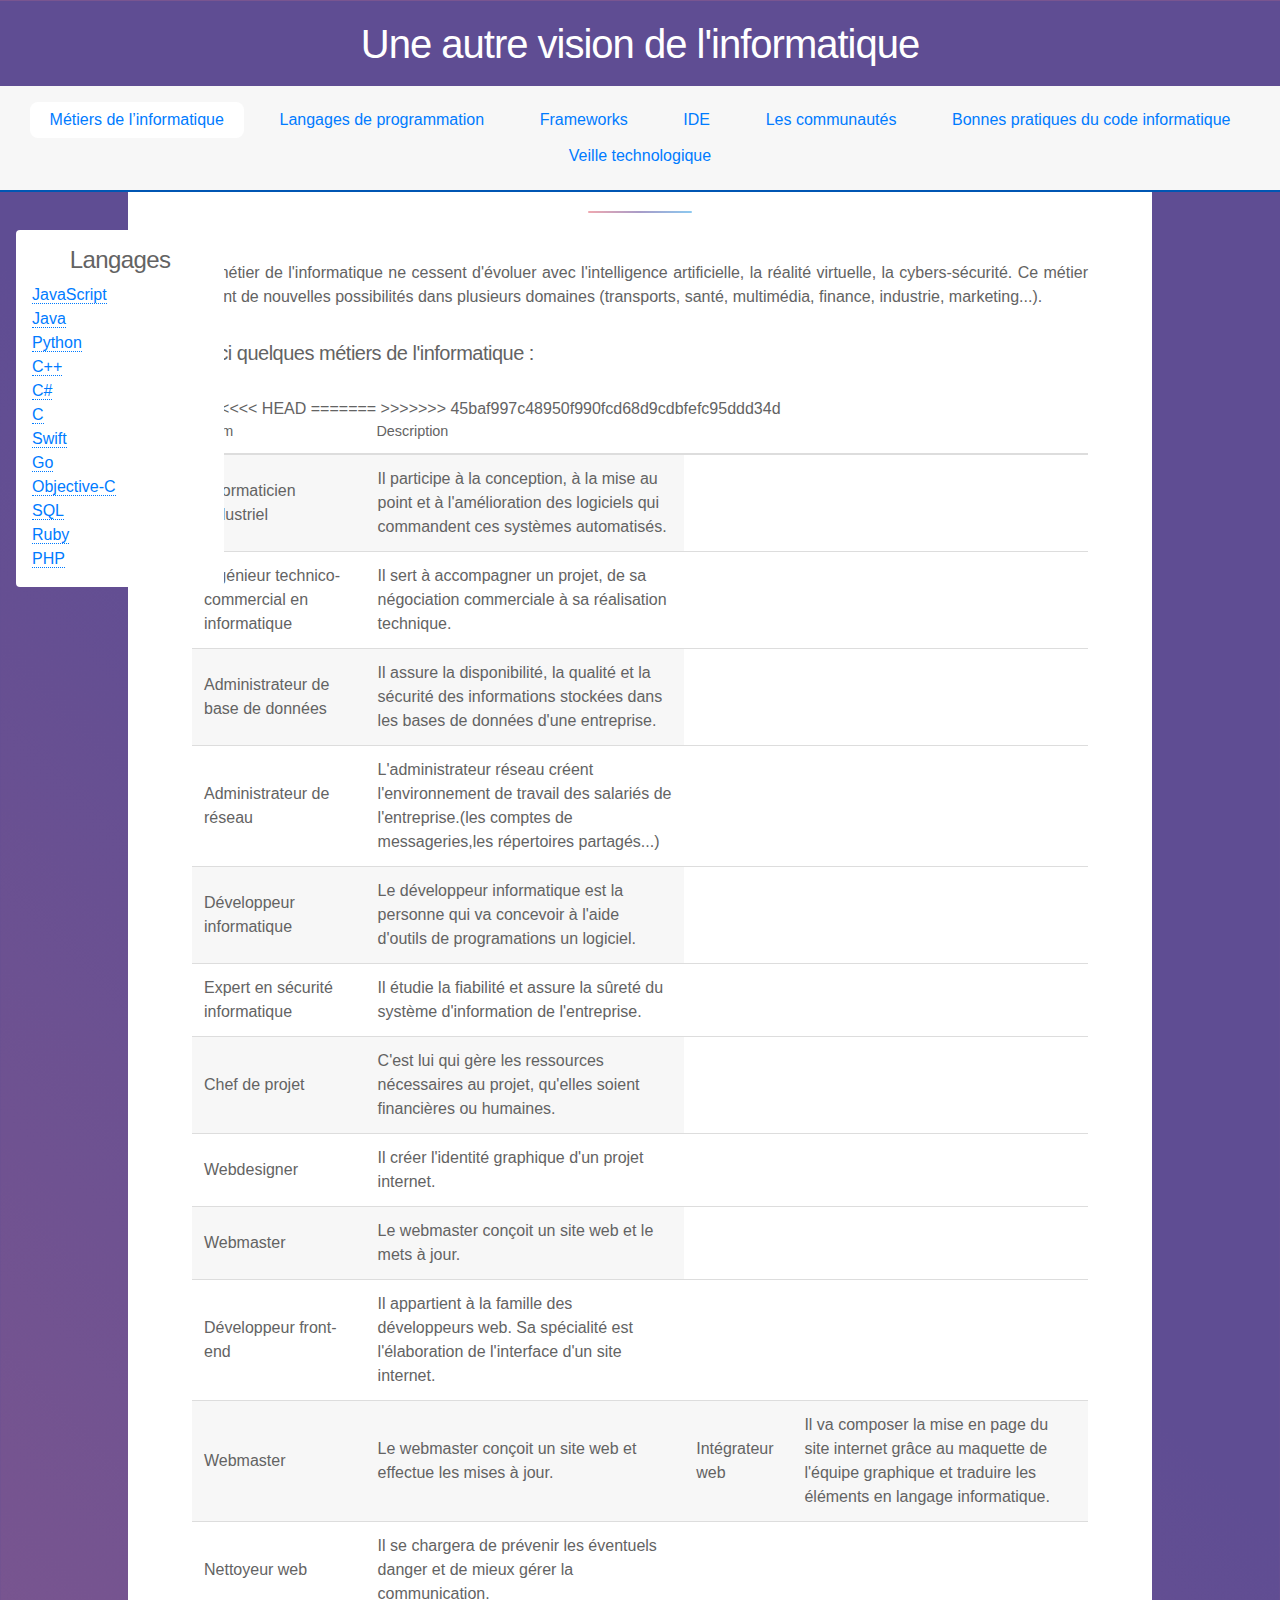
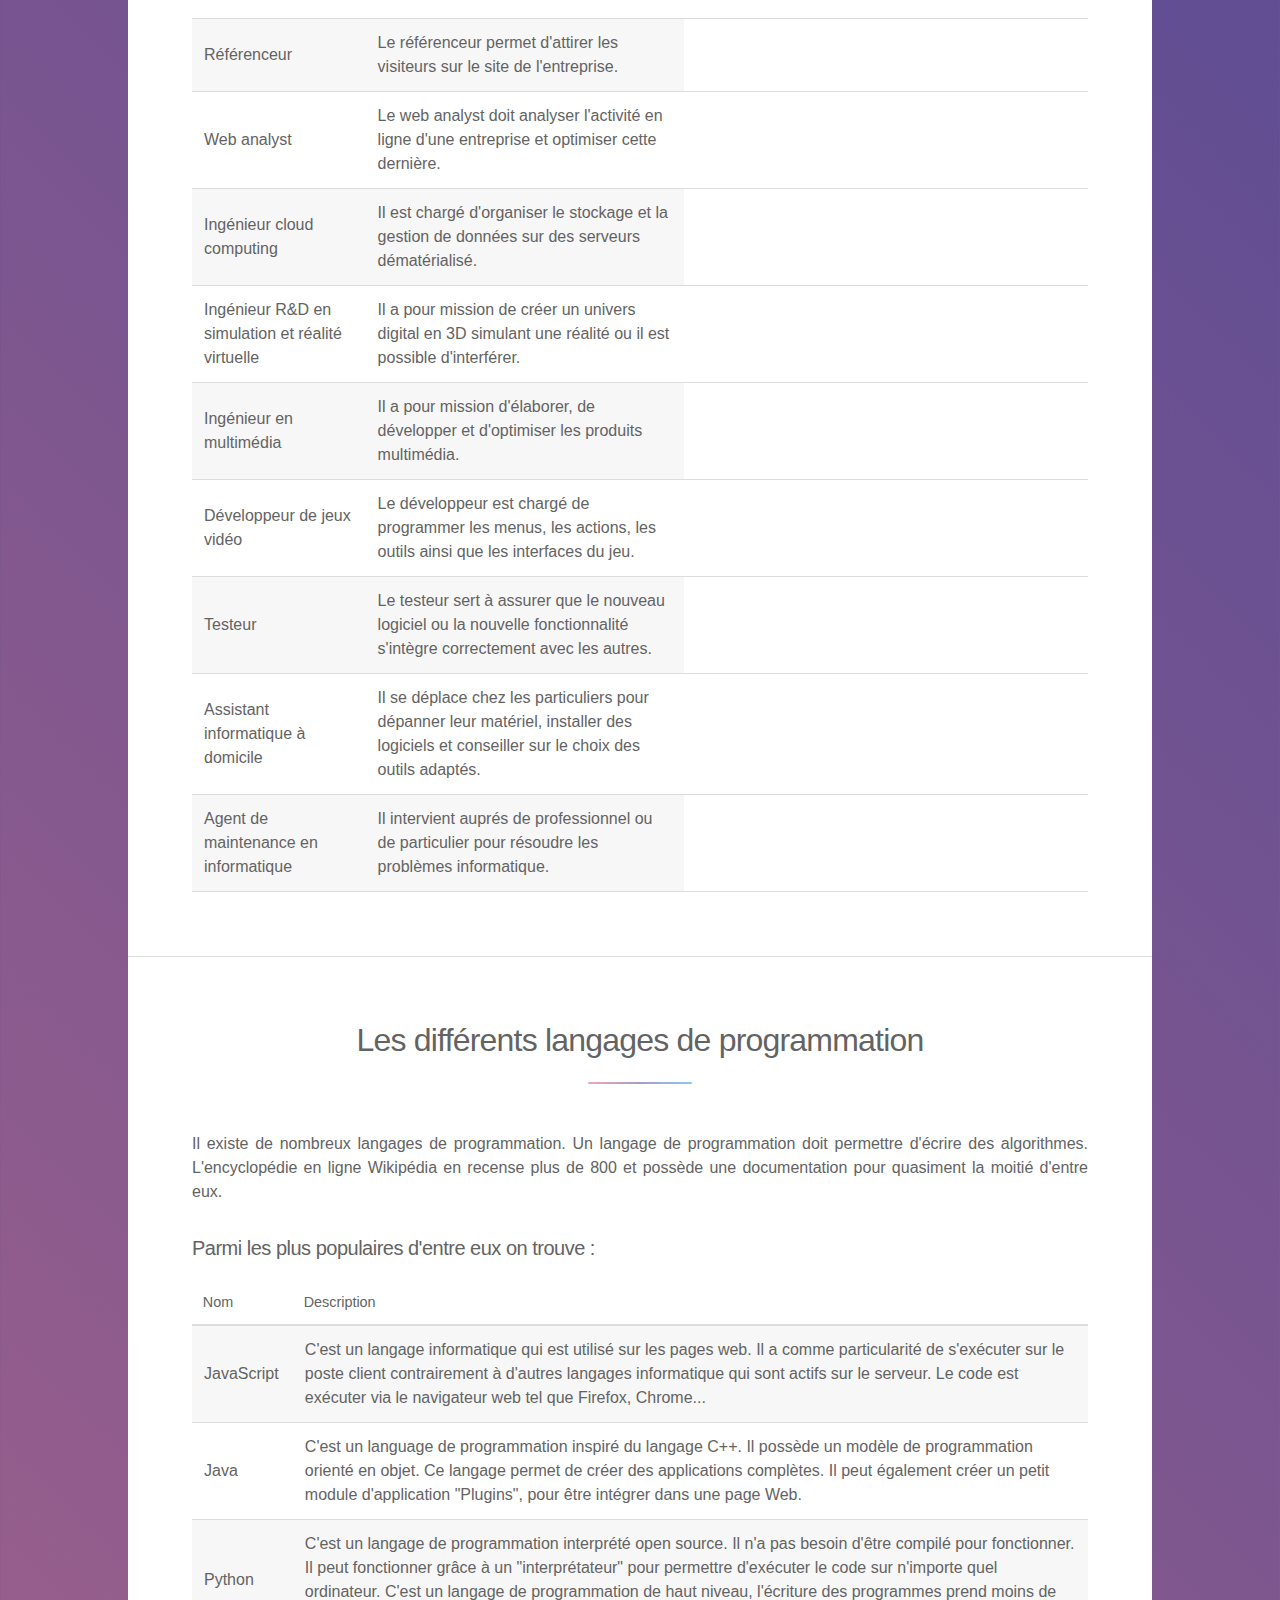
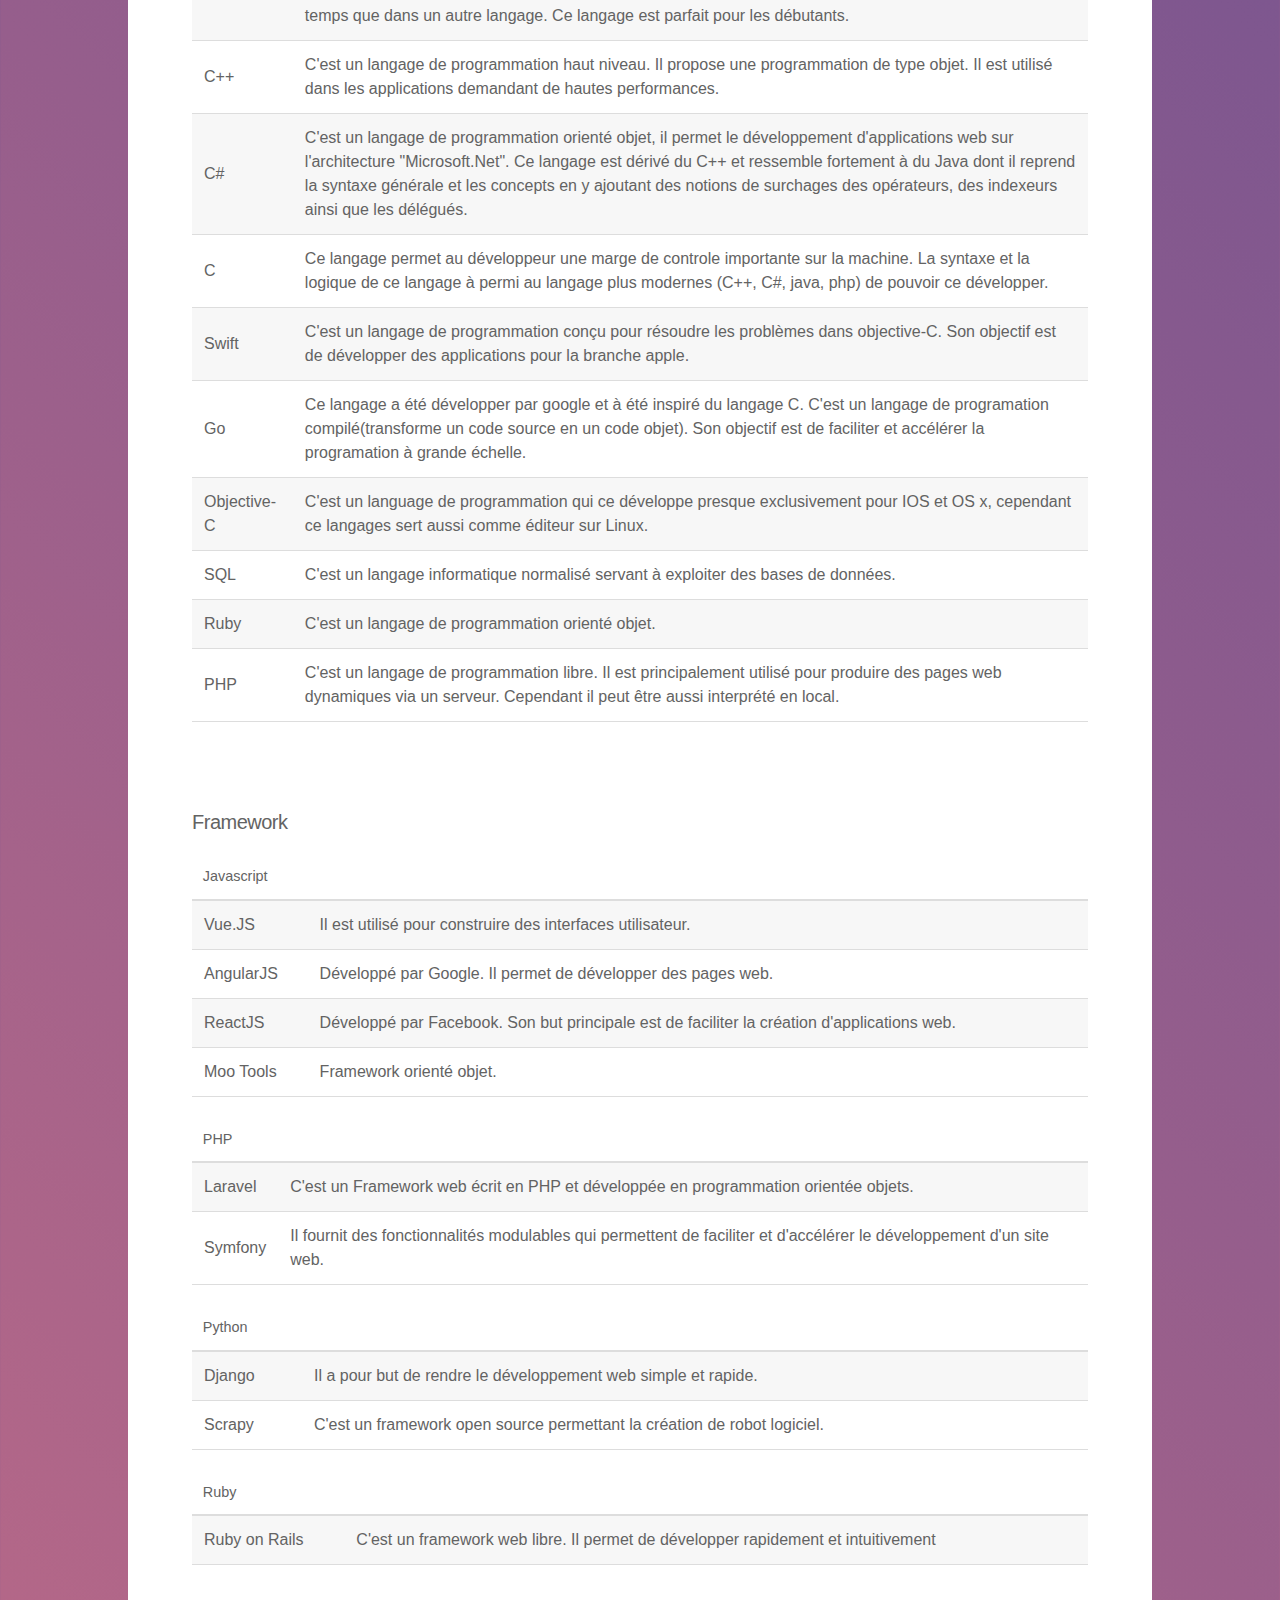
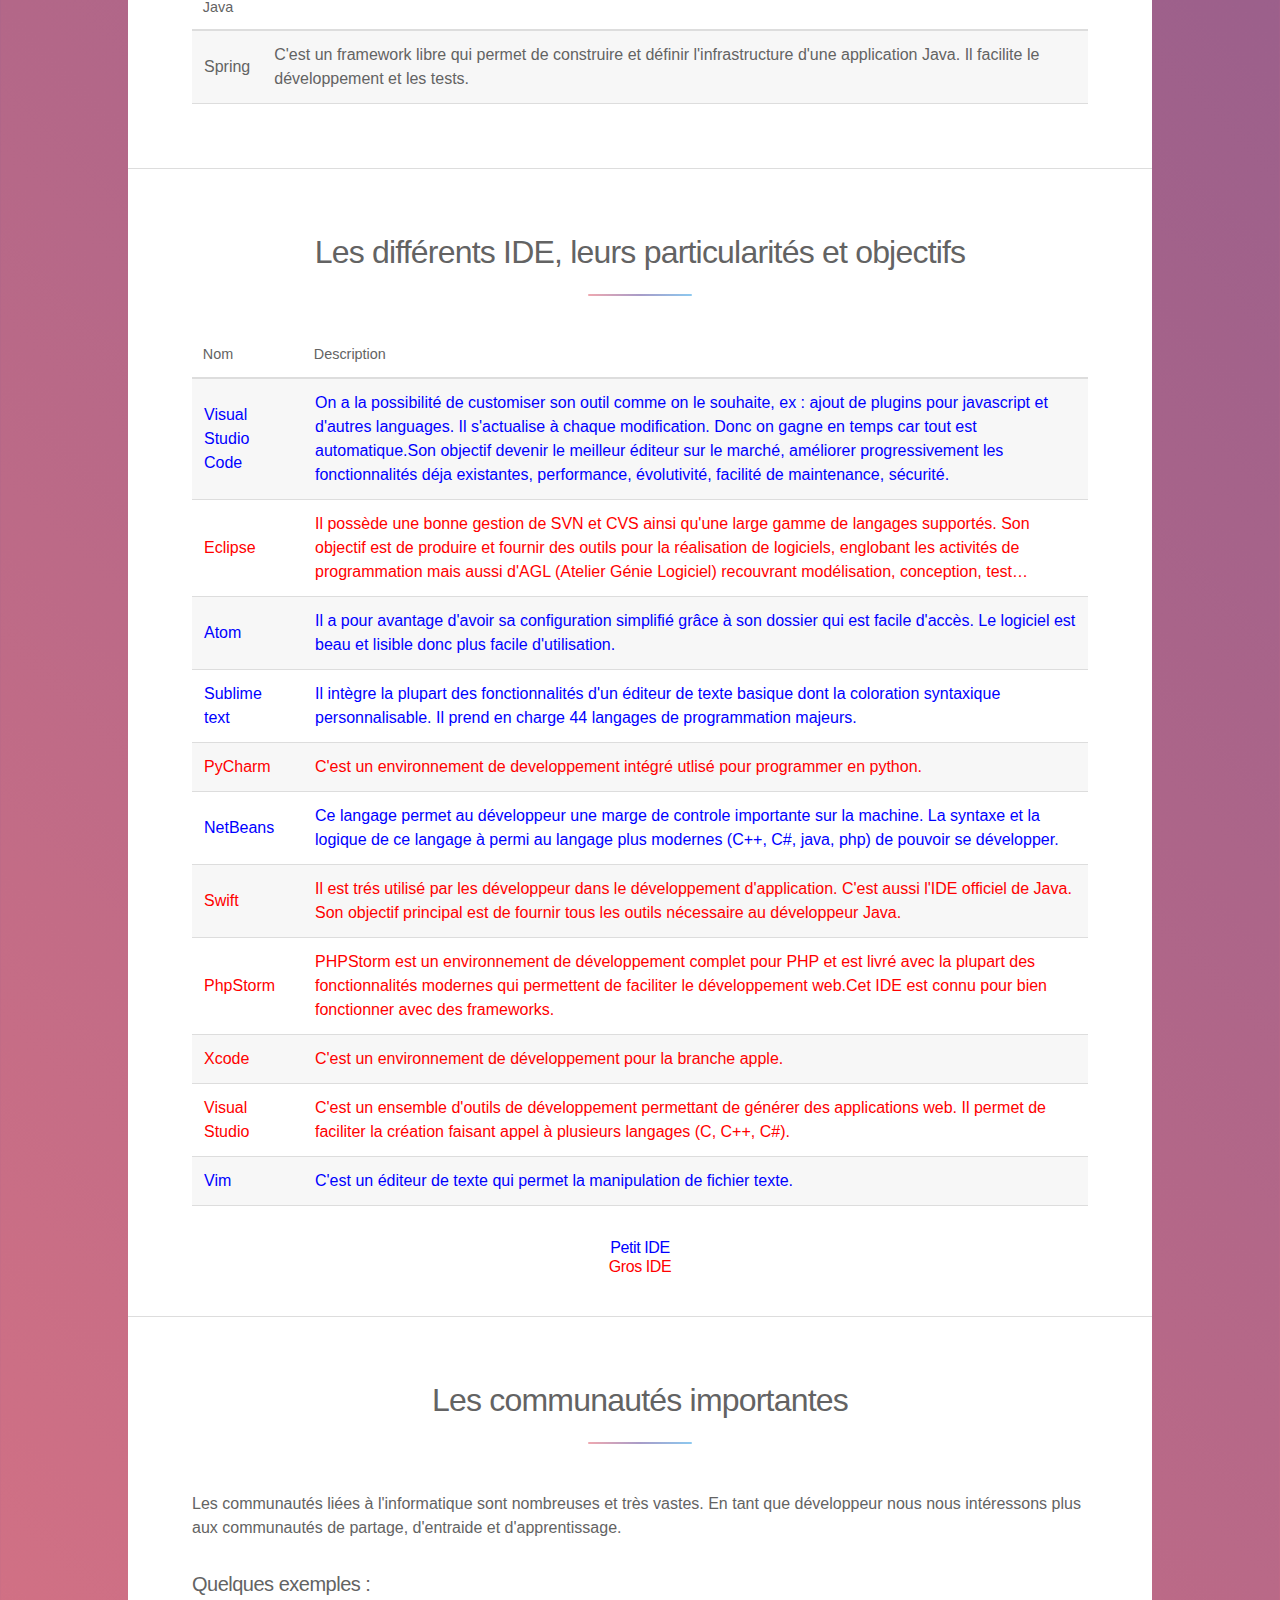
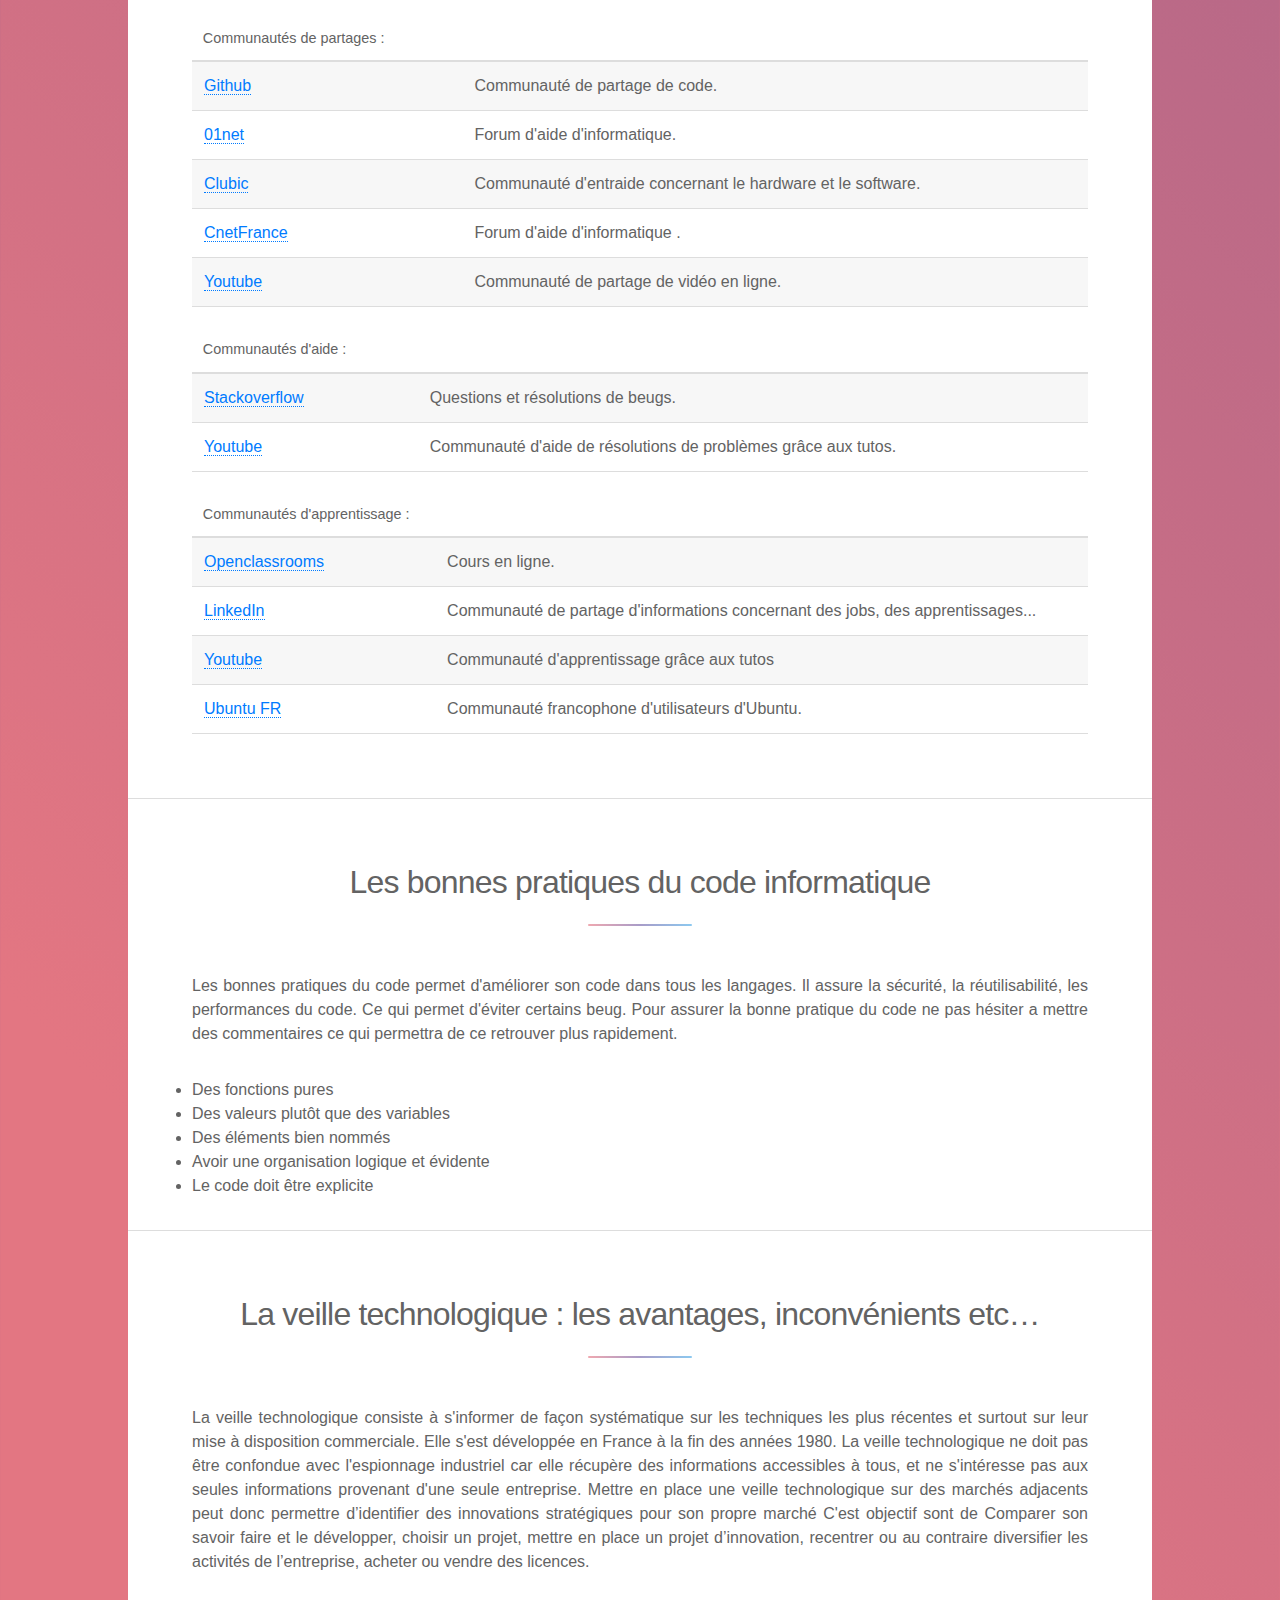
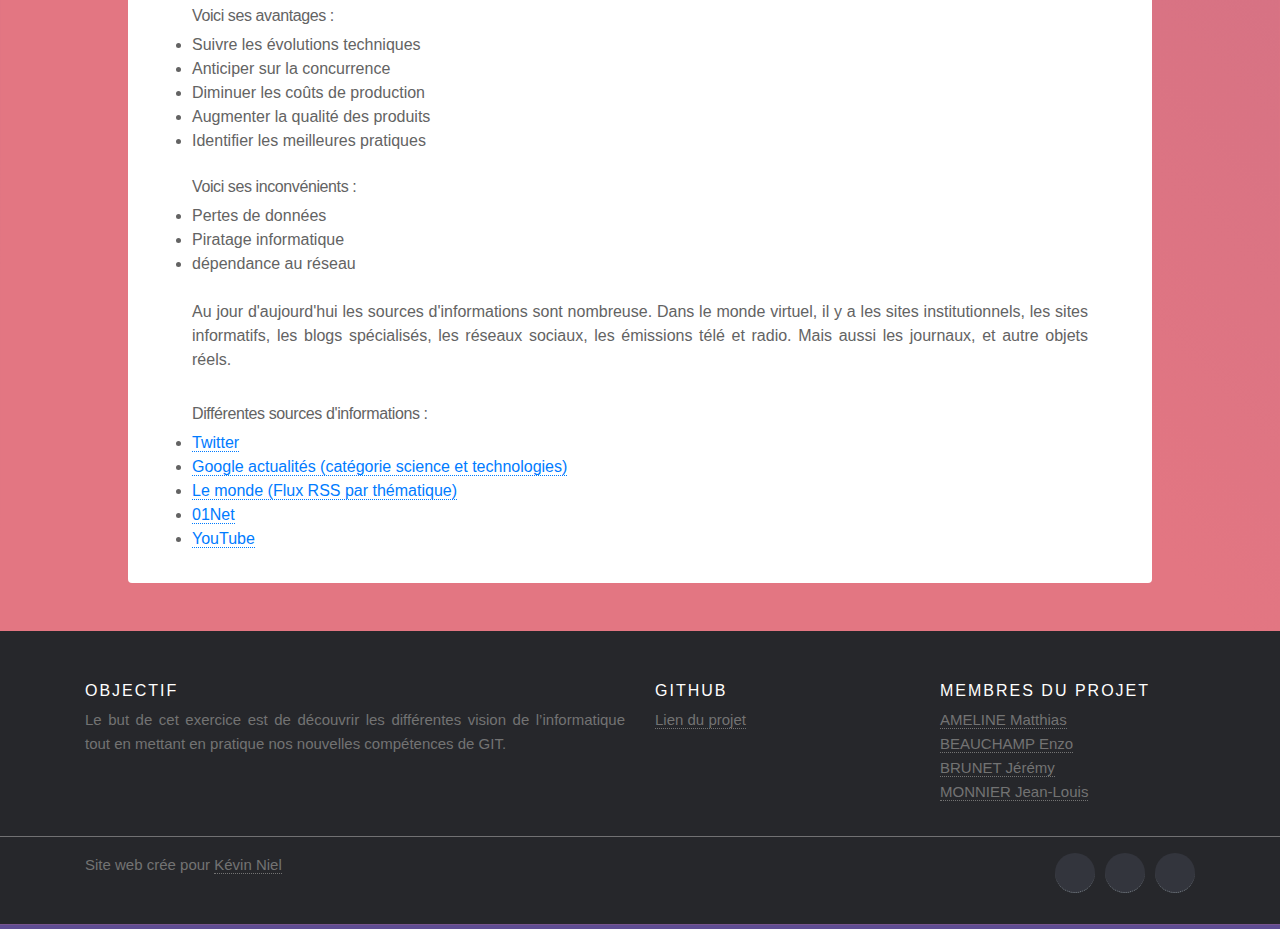
==== commit 67965814: "modif" ====
--- a/index.html
+++ b/index.html
@@ -68,77 +68,83 @@
                                     <td>Ingénieur technico-commercial en informatique</td>
                                     <td>Il sert à accompagner un projet, de sa négociation commerciale à sa réalisation technique.</td>
                                 </tr>
+                                
+                                <tr>
+                                    <td>Administrateur de base de données</td>
+                                    <td>Il assure la disponibilité, la qualité et la sécurité des informations stockées dans les bases de données d'une entreprise.</td>
+                                </tr>
+                                <tr>
+                                    <td>Administrateur de réseau</td>
+                                    <td>L'administrateur réseau créent l'environnement de travail des salariés de l'entreprise.(les comptes de messageries,les répertoires partagés...)</td>
+                                </tr>
+                                <tr>
+                                    <td>Développeur informatique</td>
+                                    <td>Le développeur informatique est la personne qui va concevoir à l'aide d'outils de programations un logiciel.</td>
+                                </tr>
+                                <tr>
+                                    <td>Expert en sécurité informatique</td>
+                                    <td>Il étudie la fiabilité et assure la sûreté du système d'information de l'entreprise.</td>
+                                </tr>
+                                <tr>
+                                    <td>Chef de projet</td>
+                                    <td>C'est lui qui gère les ressources nécessaires au projet, qu'elles soient financières ou humaines.</td>
+                                </tr>
+                                <tr>
+                                    <td>Webdesigner</td>
+                                    <td>Il créer l'identité graphique d'un projet internet.</td>
+                                </tr>
+                                <tr>
+                                    <td>Webmaster</td>
+                                    <td>Le webmaster conçoit un site web et le mets à jour.</td>
+                                </tr>
+                                <tr>
+                                    <td>Développeur front-end</td>
+                                    <td>Il appartient à la famille des développeurs web. Sa spécialité est l'élaboration de l'interface d'un site internet.</td>
+                                </tr>
+                                <tr>
+<<<<<<< HEAD
+                                    <td>Webmaster</td>
+                                    <td>Le webmaster conçoit un site web et effectue les mises à jour.</td>
+=======
+                                    <td>Intégrateur web</td>
+                                    <td>Il va composer la mise en page du site internet grâce au maquette de l'équipe graphique et traduire les éléments en langage informatique.</td>
+>>>>>>> 45baf997c48950f990fcd68d9cdbfefc95ddd34d
+                                </tr>
+                                <tr>
+                                    <td>Nettoyeur web</td>
+                                    <td>Il se chargera de prévenir les éventuels danger et de mieux gérer la communication. </td>
+                                </tr>
+                                <tr>
+                                    <td>Référenceur</td>
+                                    <td>Le référenceur permet d'attirer les visiteurs sur le site de l'entreprise.</td>
+                                </tr>
+                                <tr>
+                                    <td>Web analyst</td>
+                                    <td>Le web analyst doit analyser l'activité en ligne d'une entreprise et optimiser cette dernière.</td>
+                                </tr>
+                                <tr>
+                                    <td>Ingénieur cloud computing</td>
+                                    <td>Il est chargé d'organiser le stockage et la gestion de données sur des serveurs dématérialisé.</td>
+                                </tr>
+                                <tr>
+                                    <td>Ingénieur R&D en simulation et réalité virtuelle</td>
+                                    <td>Il a pour mission de créer un univers digital en 3D simulant une réalité ou il est possible d'interférer.</td>
+                                </tr>
+                                <tr>
+                                    <td>Ingénieur en multimédia</td>
+                                    <td>Il a pour mission d'élaborer, de développer et d'optimiser les produits multimédia.</td>
+                                </tr>
+                                <tr>
+                                    <td>Développeur de jeux vidéo</td>
+                                    <td>Le développeur est chargé de programmer les menus, les actions, les outils ainsi que les interfaces du jeu.</td>
+                                </tr>
                                 <tr>
                                     <td>Testeur</td>
                                     <td>Le testeur sert à assurer que le nouveau logiciel ou la nouvelle fonctionnalité s'intègre correctement avec les autres.</td>
                                 </tr>
                                 <tr>
-                                    <td>Administrateur de base de données</td>
-                                    <td>Il assure la disponibilité, la qualité et la sécurité des informations stockées dans les bases de données d'une entreprise.</td>
-                                </tr>
-                                <tr>
-                                    <td>Administrateur de réseau</td>
-                                    <td>L'administrateur réseau créent l'environnement de travail des salariés de l'entreprise.(les comptes de messageries,les répertoires partagés...)</td>
-                                </tr>
-                                <tr>
-                                    <td>Développeur informatique</td>
-                                    <td>Le développeur informatique est la personne qui va concevoir à l'aide d'outils de programations un logiciel.</td>
-                                </tr>
-                                <tr>
-                                    <td>Expert en sécurité informatique</td>
-                                    <td>Il étudie la fiabilité et assure la sûreté du système d'information de l'entreprise.</td>
-                                </tr>
-                                <tr>
-                                    <td>Chef de projet</td>
-                                    <td>C'est lui qui gère les ressources nécessaires au projet, qu'elles soient financières ou humaines.</td>
-                                </tr>
-                                <tr>
-                                    <td>Webdesigner</td>
-                                    <td>Il créer l'identité graphique d'un projet internet.</td>
-                                </tr>
-                                <tr>
-                                    <td>Référenceur</td>
-                                    <td>Le référenceur permet d'attirer les visiteurs sur le site de l'entreprise.</td>
-                                </tr>
-                                <tr>
-                                    <td>Développeur de jeux vidéo</td>
-                                    <td>Le développeur est chargé de programmer les menus, les actions, les outils ainsi que les interfaces du jeu.</td>
-                                </tr>
-                                <tr>
-                                    <td>Webmaster</td>
-                                    <td>Le webmaster conçoit un site web et effectue les mises à jour.</td>
-                                </tr>
-                                <tr>
-                                    <td>Web analyst</td>
-                                    <td>Le web analyst doit analyser l'activité en ligne d'une entreprise et optimiser cette dernière.</td>
-                                </tr>
-                                <tr>
-                                    <td>Développeur front-end</td>
-                                    <td>Il appartient à la famille des développeurs web. Sa spécialité est l'élaboration de l'interface d'un site internet.</td>
-                                </tr>
-                                <tr>
-                                    <td>Ingénieur cloud computing</td>
-                                    <td>Il est chargé d'organiser le stockage et la gestion de données sur des serveurs dématérialisé.</td>
-                                </tr>
-                                <tr>
-                                    <td>Ingénieur R&D en simulation et réalité virtuelle</td>
-                                    <td>Il a pour mission de créer un univers digital en 3D simulant une réalité ou il est possible d'interférer.</td>
-                                </tr>
-                                <tr>
-                                    <td>Ingénieur en multimédia</td>
-                                    <td>Il a pour mission d'élaborer, de développer et d'optimiser les produits multimédia.</td>
-                                </tr>
-                                <tr>
-                                    <td>Nettoyeur web</td>
-                                    <td>Il se chargera de prévenir les éventuels danger et de mieux gérer la communication. </td>
-                                </tr>
-                                <tr>
                                     <td>Assistant informatique à domicile</td>
                                     <td>Il se déplace chez les particuliers pour dépanner leur matériel, installer des logiciels et conseiller sur le choix des outils adaptés.</td>
-                                </tr>
-                                <tr>
-                                    <td>Intégrateur web</td>
-                                    <td>Il va composer la mise en page du site internet grâce au maquette de l'équipe graphique et traduire les éléments en langage informatique.</td>
                                 </tr>
                                 <tr>
                                     <td>Agent de maintenance en informatique</td>
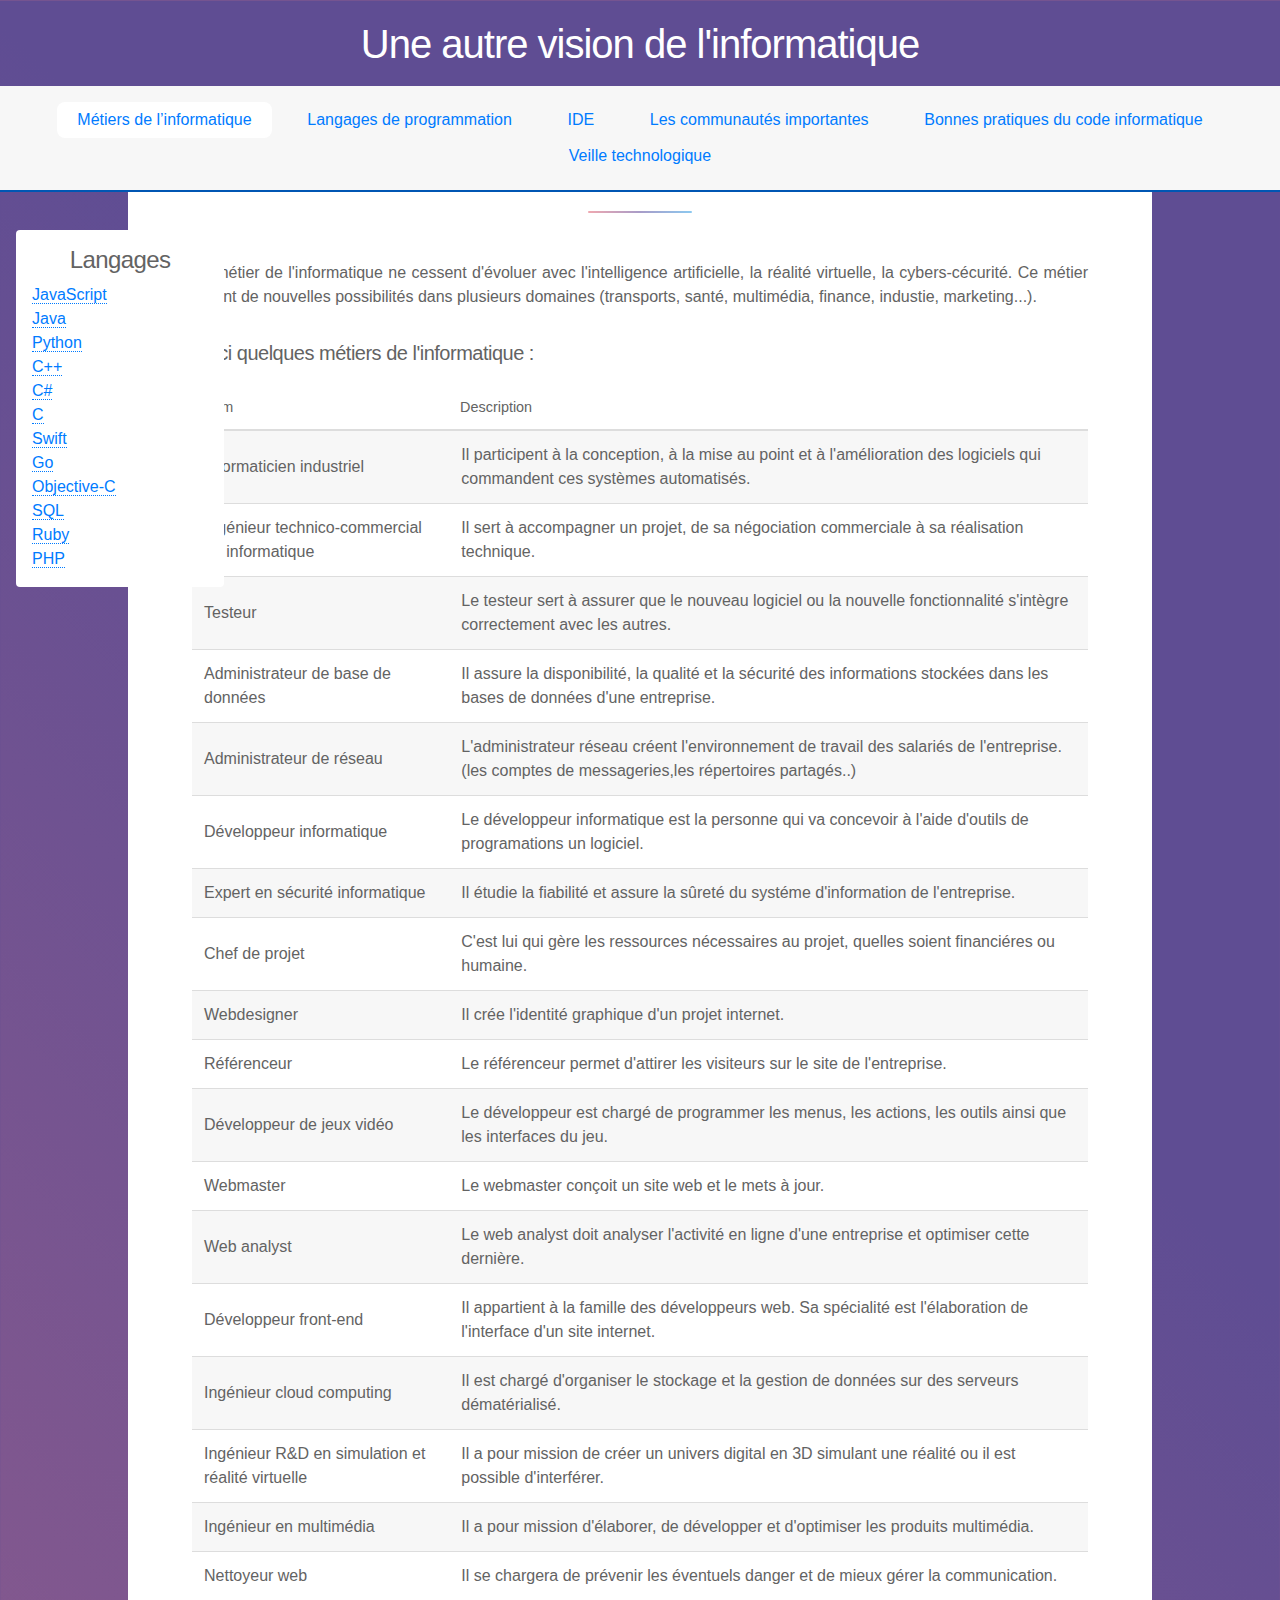
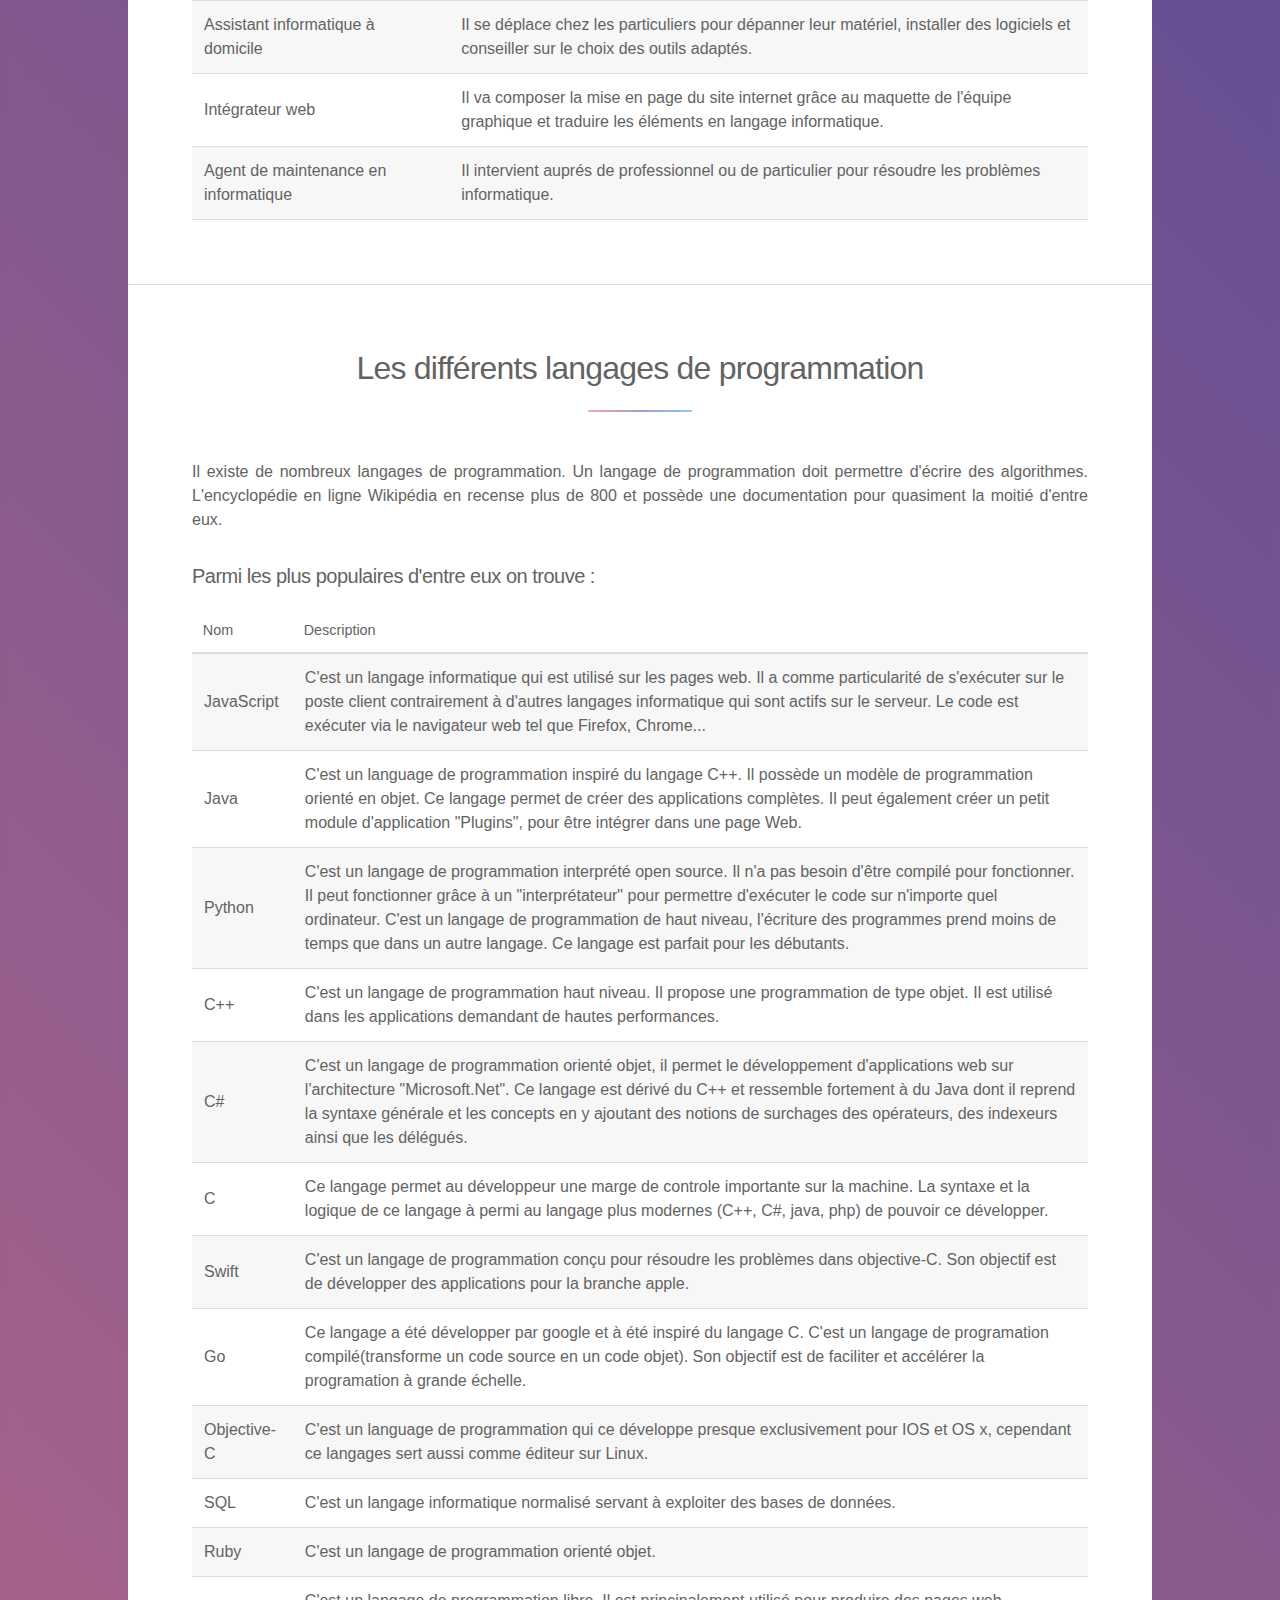
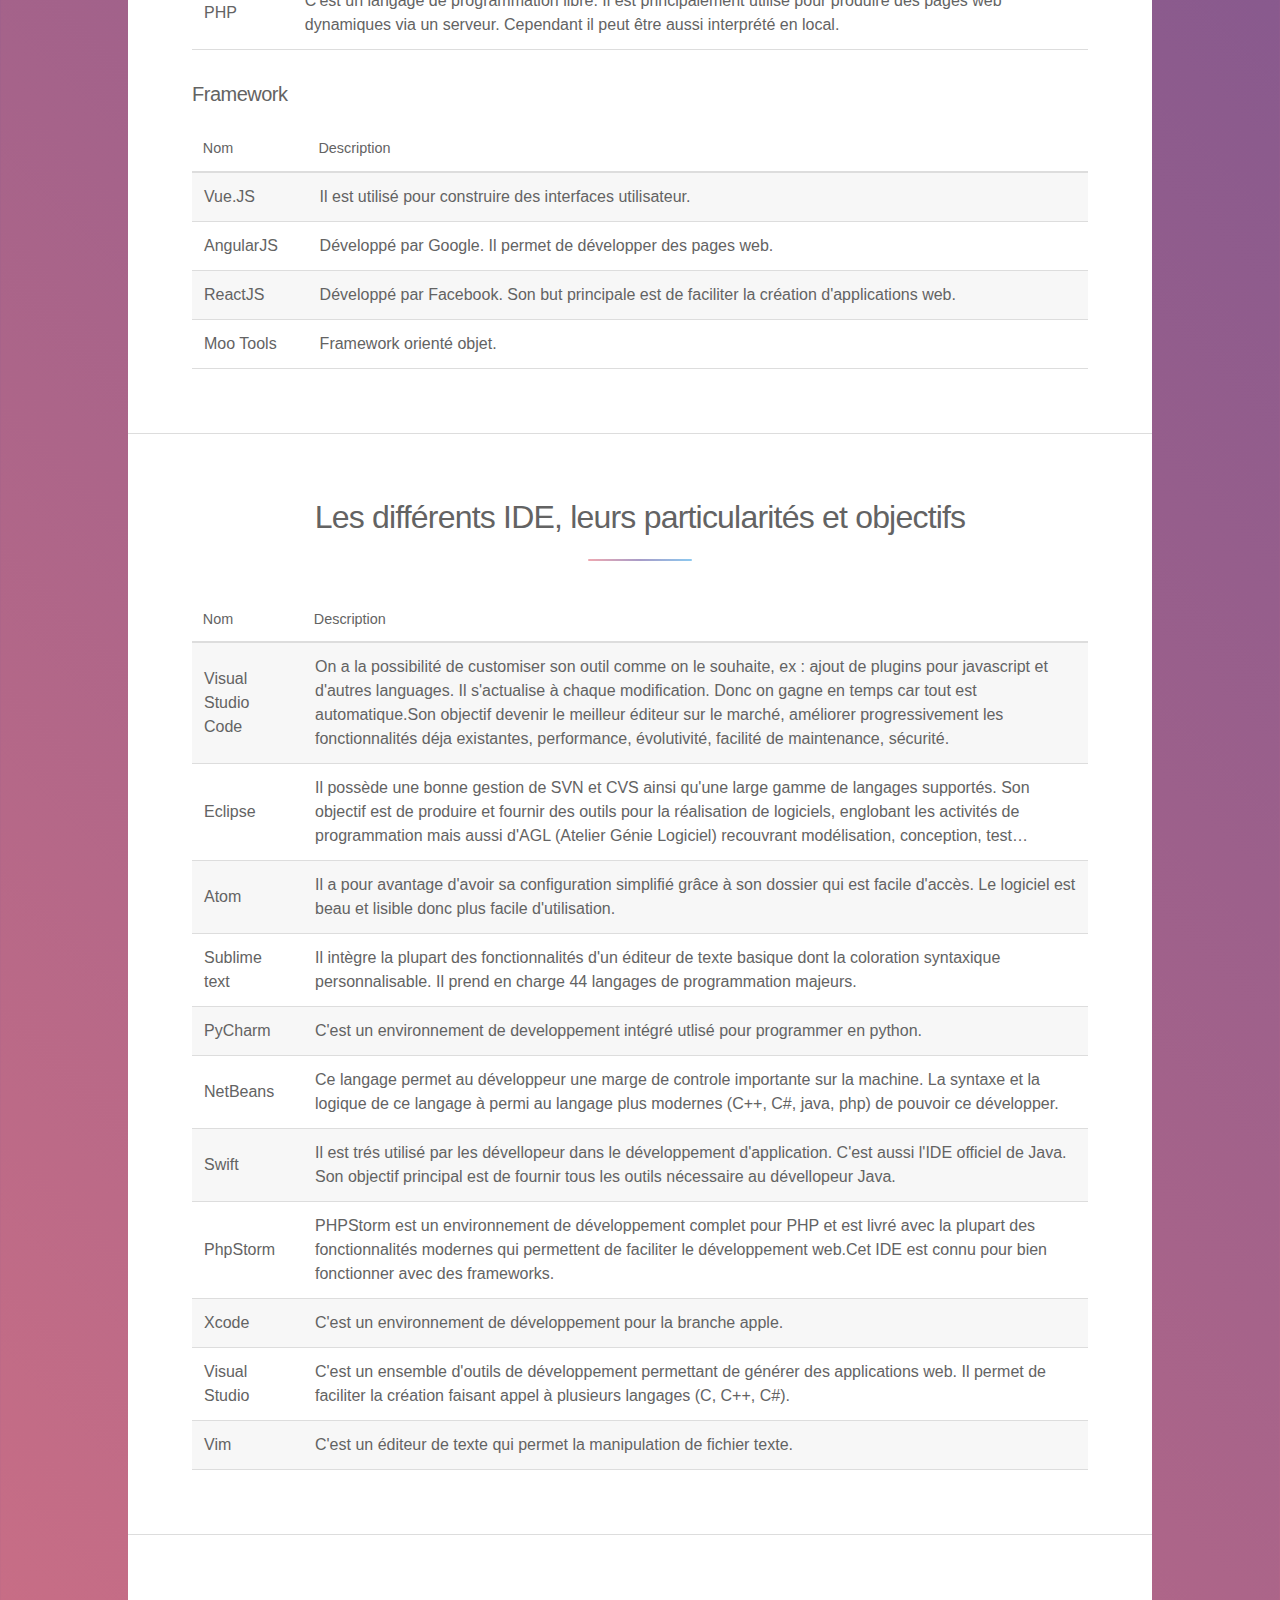
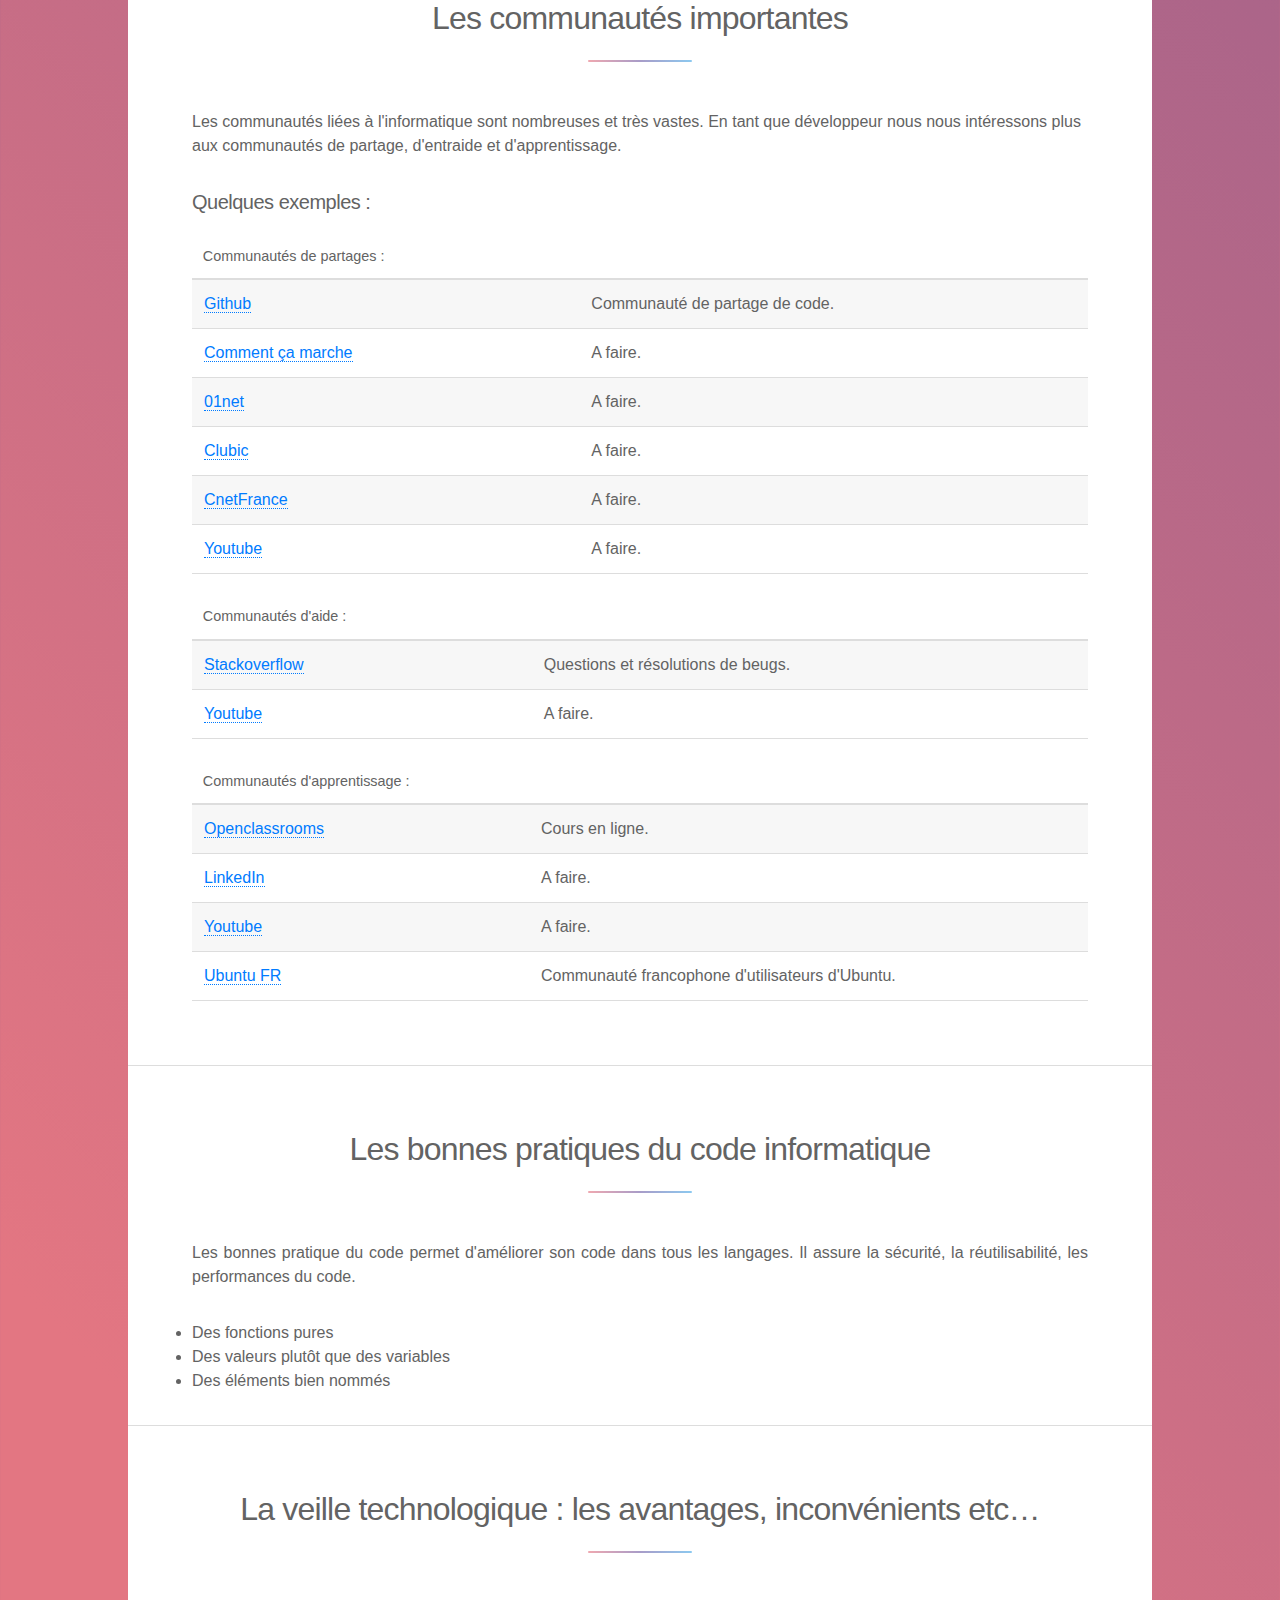
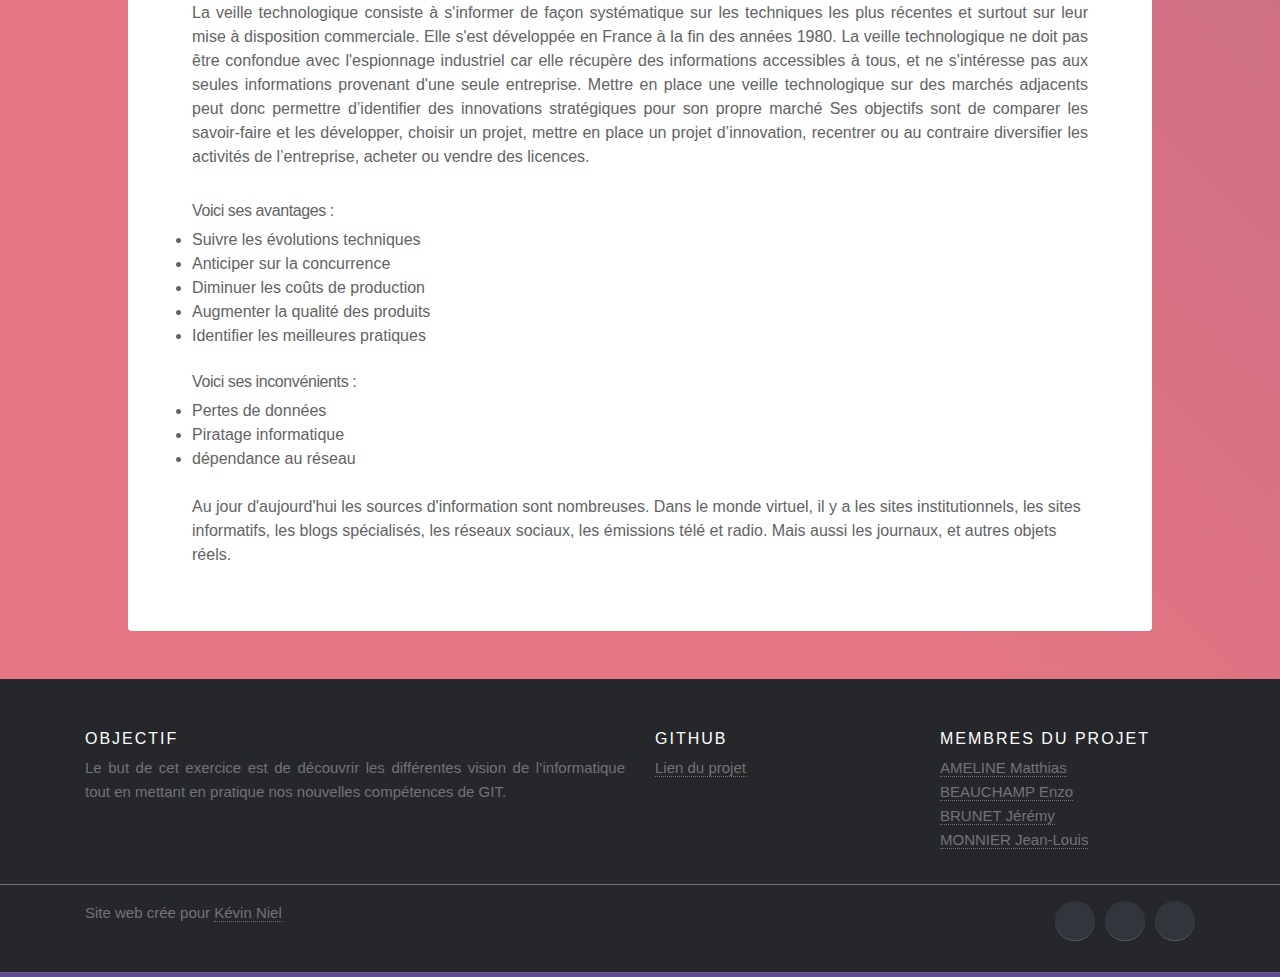
==== commit 74826dd9: "Modif" ====
--- a/index.html
+++ b/index.html
@@ -34,9 +34,8 @@
             <ul>
                 <li><a href="#nav1" class="active">Métiers de l’informatique</a></li>
                 <li><a href="#nav2">Langages de programmation</a></li>
-                <li><a href="#nav7">Frameworks</a></li>
                 <li><a href="#nav3">IDE</a></li>
-                <li><a href="#nav4">Les communautés</a></li>
+                <li><a href="#nav4">Les communautés importantes</a></li>
                 <li><a href="#nav5">Bonnes pratiques du code informatique</a></li>
                 <li><a href="#nav6">Veille technologique</a></li>
             </ul>
@@ -48,8 +47,8 @@
                     <header class="major">
                         <h2>Les différents métiers de l’informatique</h2>
                     </header>
-                    <p align="justify">Le métier de l'informatique ne cessent d'évoluer avec l'intelligence artificielle, la réalité virtuelle, la cybers-sécurité.
-                    Ce métier créent de nouvelles possibilités dans plusieurs domaines (transports, santé, multimédia, finance, industrie, marketing...).
+                    <p align="justify">Le métier de l'informatique ne cessent d'évoluer avec l'intelligence artificielle, la réalité virtuelle, la cybers-cécurité.
+                    Ce métier créent de nouvelles possibilités dans plusieurs domaines (transports, santé, multimédia, finance, industie, marketing...).
                     <h5>Voici quelques métiers de l'informatique :</h5></p>
                     <div class="table-wrapper">
                         <table class="table-languages">
@@ -62,20 +61,23 @@
                             <tbody>
                                 <tr>
                                     <td>Informaticien industriel</td>
-                                    <td>Il participe à la conception, à la mise au point et à l'amélioration des logiciels qui commandent ces systèmes automatisés.</td>
+                                    <td>Il participent à la conception, à la mise au point et à l'amélioration des logiciels qui commandent ces systèmes automatisés.</td>
                                 </tr>
                                 <tr>
                                     <td>Ingénieur technico-commercial en informatique</td>
                                     <td>Il sert à accompagner un projet, de sa négociation commerciale à sa réalisation technique.</td>
                                 </tr>
-                                
+                                <tr>
+                                    <td>Testeur</td>
+                                    <td>Le testeur sert à assurer que le nouveau logiciel ou la nouvelle fonctionnalité s'intègre correctement avec les autres.</td>
+                                </tr>
                                 <tr>
                                     <td>Administrateur de base de données</td>
                                     <td>Il assure la disponibilité, la qualité et la sécurité des informations stockées dans les bases de données d'une entreprise.</td>
                                 </tr>
                                 <tr>
                                     <td>Administrateur de réseau</td>
-                                    <td>L'administrateur réseau créent l'environnement de travail des salariés de l'entreprise.(les comptes de messageries,les répertoires partagés...)</td>
+                                    <td>L'administrateur réseau créent l'environnement de travail des salariés de l'entreprise.(les comptes de messageries,les répertoires partagés..)</td>
                                 </tr>
                                 <tr>
                                     <td>Développeur informatique</td>
@@ -83,68 +85,59 @@
                                 </tr>
                                 <tr>
                                     <td>Expert en sécurité informatique</td>
-                                    <td>Il étudie la fiabilité et assure la sûreté du système d'information de l'entreprise.</td>
+                                    <td>Il étudie la fiabilité et assure la sûreté du systéme d'information de l'entreprise.</td>
                                 </tr>
                                 <tr>
                                     <td>Chef de projet</td>
-                                    <td>C'est lui qui gère les ressources nécessaires au projet, qu'elles soient financières ou humaines.</td>
+                                    <td>C'est lui qui gère les ressources nécessaires au projet, quelles soient financiéres ou humaine.</td>
                                 </tr>
                                 <tr>
                                     <td>Webdesigner</td>
-                                    <td>Il créer l'identité graphique d'un projet internet.</td>
+                                    <td>Il crée l'identité graphique d'un projet internet.</td>
+                                </tr>
+                                <tr>
+                                    <td>Référenceur</td>
+                                    <td>Le référenceur permet d'attirer les visiteurs sur le site de l'entreprise.</td>
+                                </tr>
+                                <tr>
+                                    <td>Développeur de jeux vidéo</td>
+                                    <td>Le développeur est chargé de programmer les menus, les actions, les outils ainsi que les interfaces du jeu.</td>
                                 </tr>
                                 <tr>
                                     <td>Webmaster</td>
                                     <td>Le webmaster conçoit un site web et le mets à jour.</td>
                                 </tr>
                                 <tr>
+                                    <td>Web analyst</td>
+                                    <td>Le web analyst doit analyser l'activité en ligne d'une entreprise et optimiser cette dernière.</td>
+                                </tr>
+                                <tr>
                                     <td>Développeur front-end</td>
                                     <td>Il appartient à la famille des développeurs web. Sa spécialité est l'élaboration de l'interface d'un site internet.</td>
                                 </tr>
                                 <tr>
-<<<<<<< HEAD
-                                    <td>Webmaster</td>
-                                    <td>Le webmaster conçoit un site web et effectue les mises à jour.</td>
-=======
+                                    <td>Ingénieur cloud computing</td>
+                                    <td>Il est chargé d'organiser le stockage et la gestion de données sur des serveurs dématérialisé.</td>
+                                </tr>
+                                <tr>
+                                    <td>Ingénieur R&D en simulation et réalité virtuelle</td>
+                                    <td>Il a pour mission de créer un univers digital en 3D simulant une réalité ou il est possible d'interférer.</td>
+                                </tr>
+                                <tr>
+                                    <td>Ingénieur en multimédia</td>
+                                    <td>Il a pour mission d'élaborer, de développer et d'optimiser les produits multimédia.</td>
+                                </tr>
+                                <tr>
+                                    <td>Nettoyeur web</td>
+                                    <td>Il se chargera de prévenir les éventuels danger et de mieux gérer la communication. </td>
+                                </tr>
+                                <tr>
+                                    <td>Assistant informatique à domicile</td>
+                                    <td>Il se déplace chez les particuliers pour dépanner leur matériel, installer des logiciels et conseiller sur le choix des outils adaptés.</td>
+                                </tr>
+                                <tr>
                                     <td>Intégrateur web</td>
                                     <td>Il va composer la mise en page du site internet grâce au maquette de l'équipe graphique et traduire les éléments en langage informatique.</td>
->>>>>>> 45baf997c48950f990fcd68d9cdbfefc95ddd34d
-                                </tr>
-                                <tr>
-                                    <td>Nettoyeur web</td>
-                                    <td>Il se chargera de prévenir les éventuels danger et de mieux gérer la communication. </td>
-                                </tr>
-                                <tr>
-                                    <td>Référenceur</td>
-                                    <td>Le référenceur permet d'attirer les visiteurs sur le site de l'entreprise.</td>
-                                </tr>
-                                <tr>
-                                    <td>Web analyst</td>
-                                    <td>Le web analyst doit analyser l'activité en ligne d'une entreprise et optimiser cette dernière.</td>
-                                </tr>
-                                <tr>
-                                    <td>Ingénieur cloud computing</td>
-                                    <td>Il est chargé d'organiser le stockage et la gestion de données sur des serveurs dématérialisé.</td>
-                                </tr>
-                                <tr>
-                                    <td>Ingénieur R&D en simulation et réalité virtuelle</td>
-                                    <td>Il a pour mission de créer un univers digital en 3D simulant une réalité ou il est possible d'interférer.</td>
-                                </tr>
-                                <tr>
-                                    <td>Ingénieur en multimédia</td>
-                                    <td>Il a pour mission d'élaborer, de développer et d'optimiser les produits multimédia.</td>
-                                </tr>
-                                <tr>
-                                    <td>Développeur de jeux vidéo</td>
-                                    <td>Le développeur est chargé de programmer les menus, les actions, les outils ainsi que les interfaces du jeu.</td>
-                                </tr>
-                                <tr>
-                                    <td>Testeur</td>
-                                    <td>Le testeur sert à assurer que le nouveau logiciel ou la nouvelle fonctionnalité s'intègre correctement avec les autres.</td>
-                                </tr>
-                                <tr>
-                                    <td>Assistant informatique à domicile</td>
-                                    <td>Il se déplace chez les particuliers pour dépanner leur matériel, installer des logiciels et conseiller sur le choix des outils adaptés.</td>
                                 </tr>
                                 <tr>
                                     <td>Agent de maintenance en informatique</td>
@@ -211,110 +204,43 @@
                                     <td>SQL</td>
                                     <td>C'est un langage informatique normalisé servant à exploiter des bases de données.</td>
                                 </tr>
-                                <tr name="ruby">
+                                <tr id="ruby" name="ruby">
                                     <td>Ruby</td>
                                     <td>C'est un langage de programmation orienté objet.</td>
                                 </tr>
-                                <tr name="php">
+                                <tr id="php" name="php">
                                     <td>PHP</td>
                                     <td>C'est un langage de programmation libre. Il est principalement utilisé pour produire des pages web dynamiques via un serveur. Cependant il peut être aussi interprété en local.</td>
                                 </tr>
                         </tbody>
-                    </table>
-                    <section id="nav7" class="main special"></section>
-                </br>
-                    <p><h5>Framework</h5></p>
-                    <table class="table-languages">
-                        <thead>
-                            <tr>
-                                <th>Javascript</th>
-                            </tr>
-                        </thead>
-                                <tbody>
-                                        <tr name="javascript">
-                                            <td>Vue.JS</td>
-                                            <td>Il est utilisé pour construire des interfaces utilisateur.</td>
-                                        </tr>
-                                        <tr name="javascript">
-                                                <td>AngularJS</td>
-                                                <td>Développé par Google. Il permet de développer des pages web.</td>
-                                        </tr>
-                                        <tr name="javascript">
-                                                <td>ReactJS</td>
-                                                <td>Développé par Facebook. Son but principale est de faciliter la création d'applications web.</td>
-                                        </tr>
-                                        <tr name="javascript">
-                                                <td>Moo Tools</td>
-                                                <td>Framework orienté objet.</td>
-                                        </tr>
-                                </tbody>
-                    </table>
-                    <table>
-                        <thead>
-                            <tr>
-                                <th>PHP</th>
-                            </tr>
-                        </thead>
-                            <tbody>
-                                        <tr name="php">
-                                            <td>Laravel</td>
-                                            <td>C'est un Framework web écrit en PHP et développée en programmation orientée objets.</td>
-                                        </tr>
-                                        <tr name="php">
-                                            <td>Symfony</td>
-                                            <td>Il fournit des fonctionnalités modulables qui permettent de faciliter et d'accélérer le développement d'un site web.</td>
-                                        </tr>
-                            </tbody>
-                        </thead>
-                    </table>
-                    <table>
+                        </table>
+                        <p><h5>Framework</h5></p>
+                        <table>
                             <thead>
                                 <tr>
-                                    <th>Python</th>
+                                    <th>Nom</th>
+                                    <th>Description</th>
                                 </tr>
                             </thead>
                                 <tbody>
-                                            <tr name="python">
-                                                <td>Django</td>
-                                                <td>Il a pour but de rendre le développement web simple et rapide.</td>
-                                            </tr>
-                                            <tr name="python">
-                                                <td>Scrapy</td>
-                                                <td>C'est un framework open source permettant la création de robot logiciel.</td>
-                                            </tr>
-                                </tbody>
-                            </thead>
-                    </table>
-                    <table>
-                            <thead>
-                                <tr>
-                                    <th>Ruby</th>
-                                </tr>
-                            </thead>
-                                <tbody>
-                                            <tr name="ruby">
-                                                <td>Ruby on Rails</td>
-                                                <td>C'est un framework web libre. Il permet de développer rapidement et intuitivement</td>
-                                            </tr>
-                                </tbody>
-                            </thead>
-                    </table>
-                    <table>
-                            <thead>
-                                <tr>
-                                    <th>Java</th>
-                                </tr>
-                            </thead>
-                                <tbody>
-                                            <tr name="java">
-                                                <td>Spring</td>
-                                                <td>C'est un framework libre qui permet de construire et définir l'infrastructure d'une application Java. Il facilite le développement et les tests.</td>
-                                            </tr>
-                                </tbody>
-                            </thead>
-                    </table>
-                            
-                        
+                                    <tr>
+                                        <td>Vue.JS</td>
+                                        <td>Il est utilisé pour construire des interfaces utilisateur.</td>
+                                    </tr>
+                                    <tr>
+                                            <td>AngularJS</td>
+                                            <td>Développé par Google. Il permet de développer des pages web.</td>
+                                    </tr>
+                                    <tr>
+                                            <td>ReactJS</td>
+                                            <td>Développé par Facebook. Son but principale est de faciliter la création d'applications web.</td>
+                                    </tr>
+                                    <tr>
+                                            <td>Moo Tools</td>
+                                            <td>Framework orienté objet.</td>
+                                    </tr>
+                            </tbody>
+                        </table> 
                     </div>
                 </section>
                     
@@ -331,52 +257,51 @@
                         </thead>
                         <tbody>
                             <tr>
-                                <td style="color: blue">Visual Studio Code</td>
-                                <td style="color: blue">On a la possibilité de customiser son outil comme on le souhaite, ex : ajout de plugins pour javascript et d'autres languages. Il s'actualise à chaque modification. Donc on gagne en temps car tout est automatique.Son objectif devenir le meilleur éditeur sur le marché, améliorer progressivement les fonctionnalités déja existantes, performance, évolutivité, facilité de maintenance, sécurité.</td>
+                                <td>Visual Studio Code</td>
+                                <td>On a la possibilité de customiser son outil comme on le souhaite, ex : ajout de plugins pour javascript et d'autres languages. Il s'actualise à chaque modification. Donc on gagne en temps car tout est automatique.Son objectif devenir le meilleur éditeur sur le marché, améliorer progressivement les fonctionnalités déja existantes, performance, évolutivité, facilité de maintenance, sécurité.</td>
                             </tr>
                             <tr id="java" name="java">
-                                <td style="color: red">Eclipse</td>
-                                <td style="color: red">Il possède une bonne gestion de SVN et CVS ainsi qu'une large gamme de langages supportés. Son objectif est de produire et fournir des outils pour la réalisation de logiciels, englobant les activités de programmation mais aussi d'AGL (Atelier Génie Logiciel) recouvrant modélisation, conception, test…</td>
+                                <td>Eclipse</td>
+                                <td>Il possède une bonne gestion de SVN et CVS ainsi qu'une large gamme de langages supportés. Son objectif est de produire et fournir des outils pour la réalisation de logiciels, englobant les activités de programmation mais aussi d'AGL (Atelier Génie Logiciel) recouvrant modélisation, conception, test…</td>
                             </tr>
                             <tr>
-                                <td style="color: blue">Atom</td>
-                                <td style="color: blue">Il a pour avantage d'avoir sa configuration simplifié grâce à son dossier qui est facile d'accès. Le logiciel est beau et lisible donc plus facile d'utilisation.</td>
+                                <td>Atom</td>
+                                <td>Il a pour avantage d'avoir sa configuration simplifié grâce à son dossier qui est facile d'accès. Le logiciel est beau et lisible donc plus facile d'utilisation.</td>
                             </tr>
                             <tr>
-                                <td style="color: blue">Sublime text</td>
-                                <td style="color: blue">Il intègre la plupart des fonctionnalités d'un éditeur de texte basique dont la coloration syntaxique personnalisable. Il prend en charge 44 langages de programmation majeurs.</td>
+                                <td>Sublime text</td>
+                                <td>Il intègre la plupart des fonctionnalités d'un éditeur de texte basique dont la coloration syntaxique personnalisable. Il prend en charge 44 langages de programmation majeurs.</td>
                             </tr>
                             <tr id="python" name="python">
-                                <td style="color: red">PyCharm</td>
-                                <td style="color: red">C'est un environnement de developpement intégré utlisé pour programmer en python.</td>
+                                <td>PyCharm</td>
+                                <td>C'est un environnement de developpement intégré utlisé pour programmer en python.</td>
                             </tr>
                             <tr>
-                                <td style="color: blue">NetBeans</td>
-                                <td style="color: blue">Ce langage permet au développeur une marge de controle importante sur la machine. La syntaxe et la logique de ce langage à permi au langage plus modernes (C++, C#, java, php) de pouvoir se développer.</td>
+                                <td>NetBeans</td>
+                                <td>Ce langage permet au développeur une marge de controle importante sur la machine. La syntaxe et la logique de ce langage à permi au langage plus modernes (C++, C#, java, php) de pouvoir ce développer.</td>
                             </tr>
                             <tr id="java" name="java">
-                                <td style="color: red">Swift</td>
-                                <td style="color: red">Il est trés utilisé par les développeur dans le développement d'application. C'est aussi l'IDE officiel de Java. Son objectif principal est de fournir tous les outils nécessaire au développeur Java.</td>
+                                <td>Swift</td>
+                                <td>Il est trés utilisé par les dévellopeur dans le développement d'application. C'est aussi l'IDE officiel de Java. Son objectif principal est de fournir tous les outils nécessaire au dévellopeur Java.</td>
                             </tr>
                             <tr id="php" name="php">
-                                <td style="color: red">PhpStorm</td>
-                                <td style="color: red">PHPStorm est un environnement de développement complet pour PHP et est livré avec la plupart des fonctionnalités modernes qui permettent de faciliter le développement web.Cet IDE est connu pour bien fonctionner avec des frameworks.</td>
+                                <td>PhpStorm</td>
+                                <td>PHPStorm est un environnement de développement complet pour PHP et est livré avec la plupart des fonctionnalités modernes qui permettent de faciliter le développement web.Cet IDE est connu pour bien fonctionner avec des frameworks.</td>
                             </tr>
                             <tr id="java" name="java">
-                                <td style="color: red">Xcode</td>
-                                <td style="color: red">C'est un environnement de développement pour la branche apple.</td>
+                                <td>Xcode</td>
+                                <td>C'est un environnement de développement pour la branche apple.</td>
                             </tr>
                             <tr id="c#" name="c#">
-                                <td style="color: red">Visual Studio</td>
-                                <td style="color: red">C'est un ensemble d'outils de développement permettant de générer des applications web. Il permet de faciliter la création faisant appel à plusieurs langages (C, C++, C#).</td>
+                                <td>Visual Studio</td>
+                                <td>C'est un ensemble d'outils de développement permettant de générer des applications web. Il permet de faciliter la création faisant appel à plusieurs langages (C, C++, C#).</td>
                             </tr>
                             <tr>
-                                <td style="color: blue">Vim</td>
-                                <td style="color: blue">C'est un éditeur de texte qui permet la manipulation de fichier texte.</td>
+                                <td>Vim</td>
+                                <td>C'est un éditeur de texte qui permet la manipulation de fichier texte.</td>
                             </tr>
                         </tbody>
                     </table>
-                    <h6 style="color: blue" align="center">Petit IDE<div style="color: red">Gros IDE</div></h6>
                 </section>
 
                 <section id="nav4" class="main special">
@@ -400,20 +325,24 @@
                                     <td>Communauté de partage de code.</td>
                                 </tr>
                                 <tr>
+                                    <td><a href="https://www.commentcamarche.net/">Comment ça marche</a></td>
+                                    <td>A faire.</td>
+                                </tr>
+                                <tr>
                                     <td><a href="https://www.01net.com/">01net</a></td>
-                                    <td>Forum d'aide d'informatique.</td>
+                                    <td>A faire.</td>
                                 </tr>
                                 <tr>
                                     <td><a href="https://www.clubic.com/forum/">Clubic</a></td>
-                                    <td>Communauté d'entraide concernant le hardware et le software.</td>
+                                    <td>A faire.</td>
                                 </tr>
                                 <tr>
                                     <td><a href="https://forums.cnetfrance.fr/forum/">CnetFrance</a></td>
-                                    <td>Forum d'aide d'informatique .</td>
+                                    <td>A faire.</td>
                                 </tr>
                                 <tr>
                                     <td><a href="https://www.youtube.com/">Youtube</a></td>
-                                    <td>Communauté de partage de vidéo en ligne.</td>
+                                    <td>A faire.</td>
                                 </tr>
                             </tbody>
                         </table>
@@ -430,7 +359,7 @@
                                     </tr>
                                     <tr>
                                         <td><a href="https://www.youtube.com/">Youtube</a></td>
-                                        <td>Communauté d'aide de résolutions de problèmes grâce aux tutos.</td>
+                                        <td>A faire.</td>
                                     </tr>
                                 </tbody>
                             </table>
@@ -447,11 +376,11 @@
                                 </tr>
                                 <tr>
                                     <td><a href="https://www.linkedin.com/">LinkedIn</a></td>
-                                    <td>Communauté de partage d'informations concernant des jobs, des apprentissages...</td>
+                                    <td>A faire.</td>
                                 </tr>
                                 <tr>
                                         <td><a href="https://www.youtube.com/">Youtube</a></td>
-                                        <td>Communauté d'apprentissage grâce aux tutos</td>
+                                        <td>A faire.</td>
                                 </tr>
                                 <tr>
                                         <td><a href="https://ubuntu-fr.org/">Ubuntu FR</a></td>
@@ -466,12 +395,10 @@
                     <header class="major">
                         <h2>Les bonnes pratiques du code informatique</h2>
                     </header>
-                    <p align="justify">Les bonnes pratiques du code permet d'améliorer son code dans tous les langages. Il assure la sécurité, la réutilisabilité, les performances du code. Ce qui permet d'éviter certains beug. Pour assurer la bonne pratique du code ne pas hésiter a mettre des commentaires ce qui permettra de ce retrouver plus rapidement.</p>
+                    <p align="justify">Les bonnes pratique du code permet d'améliorer son code dans tous les langages. Il assure la sécurité, la réutilisabilité, les performances du code.</p>
                     <li>Des fonctions pures</li>
                     <li>Des valeurs plutôt que des variables</li>
-                    <li>Des éléments bien nommés</li>
-                    <li>Avoir une organisation logique et évidente</li>
-                    <li>Le code doit être explicite</li>                   
+                    <li>Des éléments bien nommés</li>                    
                 </section>
 
                 <section id="nav6" class="main special">
@@ -481,24 +408,18 @@
                     <p align="justify">La veille technologique consiste à s'informer de façon systématique sur les techniques les plus récentes et surtout sur leur mise à disposition commerciale. Elle s'est développée en France à la fin des années 1980.
                     La veille technologique ne doit pas être confondue avec l'espionnage industriel car elle récupère des informations accessibles à tous, et ne s'intéresse pas aux seules informations provenant d'une seule entreprise.
                     Mettre en place une veille technologique sur des marchés adjacents peut donc permettre d’identifier des innovations stratégiques pour son propre marché 
-                    C'est objectif sont de Comparer son savoir faire et le développer, choisir un projet, mettre en place un projet d’innovation, recentrer ou au contraire diversifier les activités de l’entreprise, acheter ou vendre des licences.</p>
+                    Ses objectifs sont de comparer les savoir-faire et les développer, choisir un projet, mettre en place un projet d’innovation, recentrer ou au contraire diversifier les activités de l’entreprise, acheter ou vendre des licences.</p>
                     <h6>Voici ses avantages :</h6>
                     <li> Suivre les évolutions techniques</li>
                     <li> Anticiper sur la concurrence</li>
                     <li> Diminuer les coûts de production</li>
                     <li> Augmenter la qualité des produits</li>
-                    <li> Identifier les meilleures pratiques</li><br>
+                    <li> Identifier les meilleures pratiques</li><br/>
                     <h6>Voici ses inconvénients :</h6>
                     <li>Pertes de données </li>
                     <li>Piratage informatique</li>
-                    <li>dépendance au réseau</li><br>
-                    <p align="justify">Au jour d'aujourd'hui les sources d'informations sont nombreuse. Dans le monde virtuel, il y a les sites institutionnels, les sites informatifs, les blogs spécialisés, les réseaux sociaux, les émissions télé et radio. Mais aussi les journaux, et autre objets réels.</p>
-                    <h6>Différentes sources d'informations :</h6>
-                    <li><a href="https://twitter.com/">Twitter</a></li>
-                    <li><a href="https://news.google.com/topics/CAAqKAgKIiJDQkFTRXdvSkwyMHZNR1ptZHpWbUVnSm1jaG9DUmxJb0FBUAE?hl=fr&gl=FR&ceid=FR%3Afr">Google actualités (catégorie science et technologies)</a></li>
-                    <li><a href="https://www.lemondeinformatique.fr/flux-rss/">Le monde (Flux RSS par thématique)</a></li>
-                    <li><a href="https://www.01net.com/">01Net</a></li>
-                    <li><a href="https://www.youtube.com/">YouTube</a></li>
+                    <li>dépendance au réseau</li><br/>
+                    <p>Au jour d'aujourd'hui les sources d'information sont nombreuses. Dans le monde virtuel, il y a les sites institutionnels, les sites informatifs, les blogs spécialisés, les réseaux sociaux, les émissions télé et radio. Mais aussi les journaux, et autres objets réels.</p>
                 </section>
             </div>
         </div>
@@ -720,36 +641,18 @@
     </script>
 
     <script>
-        $(document).ready(function(){
-            $('a.selection').on('click', function(event){
-                //event.preventDefault();
-                var name = $(this).attr('name');
-                // permet de supprimer l'ensemble des "surlignages" dans le tableau
-                $('table.table-languages tr').each(function(){
-                    $(this).removeClass('yellow');
-                });
-                // sélectionne et ajoute un fond uniquement à la ligne du tableau
-                var tr = $('table.table-languages tr[name="'+name+'"]');
-                tr.addClass("yellow");
+    $(document).ready(function(){
+        $('a.selection').on('click', function(event){
+            //event.preventDefault();
+            var name = $(this).attr('name');
+            // permet de supprimer l'ensemble des "surlignages" dans le tableau
+            $('table.table-languages tr').each(function(){
+                $(this).removeClass('yellow');
             });
+            // sélectionne et ajoute un fond uniquement à la ligne du tableau
+            var tr = $('table.table-languages tr[name="'+name+'"]');
+            tr.addClass("yellow");
         });
-
-        // var first_time = true;
-        // function Focus(name) {
-        //    if (first_time == true) {
-        //         localStorage.setItem('Foc', name);
-        //         var test = $.(*[name=""+name+""]);
-        //         for(var i=0; i<test.length; i++) {
-        //             console.log(i, test[i]);
-        //         }
-        //         $.(*[name=""+name+""]).classList.add('focus');
-        //         first_time = false;
-        //     }
-        //     else if (name !== localStorage.getItem('Foc')) {
-        //         $.(*[name=""+loca+""]lStorage.getItem('Foc')).classList.remove('focus');
-        //         $.(*[name=""+name+""]).classList.add('focus');
-        //     }
-        //     localStorage.setItem('Foc', name);
-        // }
+    });
     </script>
 </html>
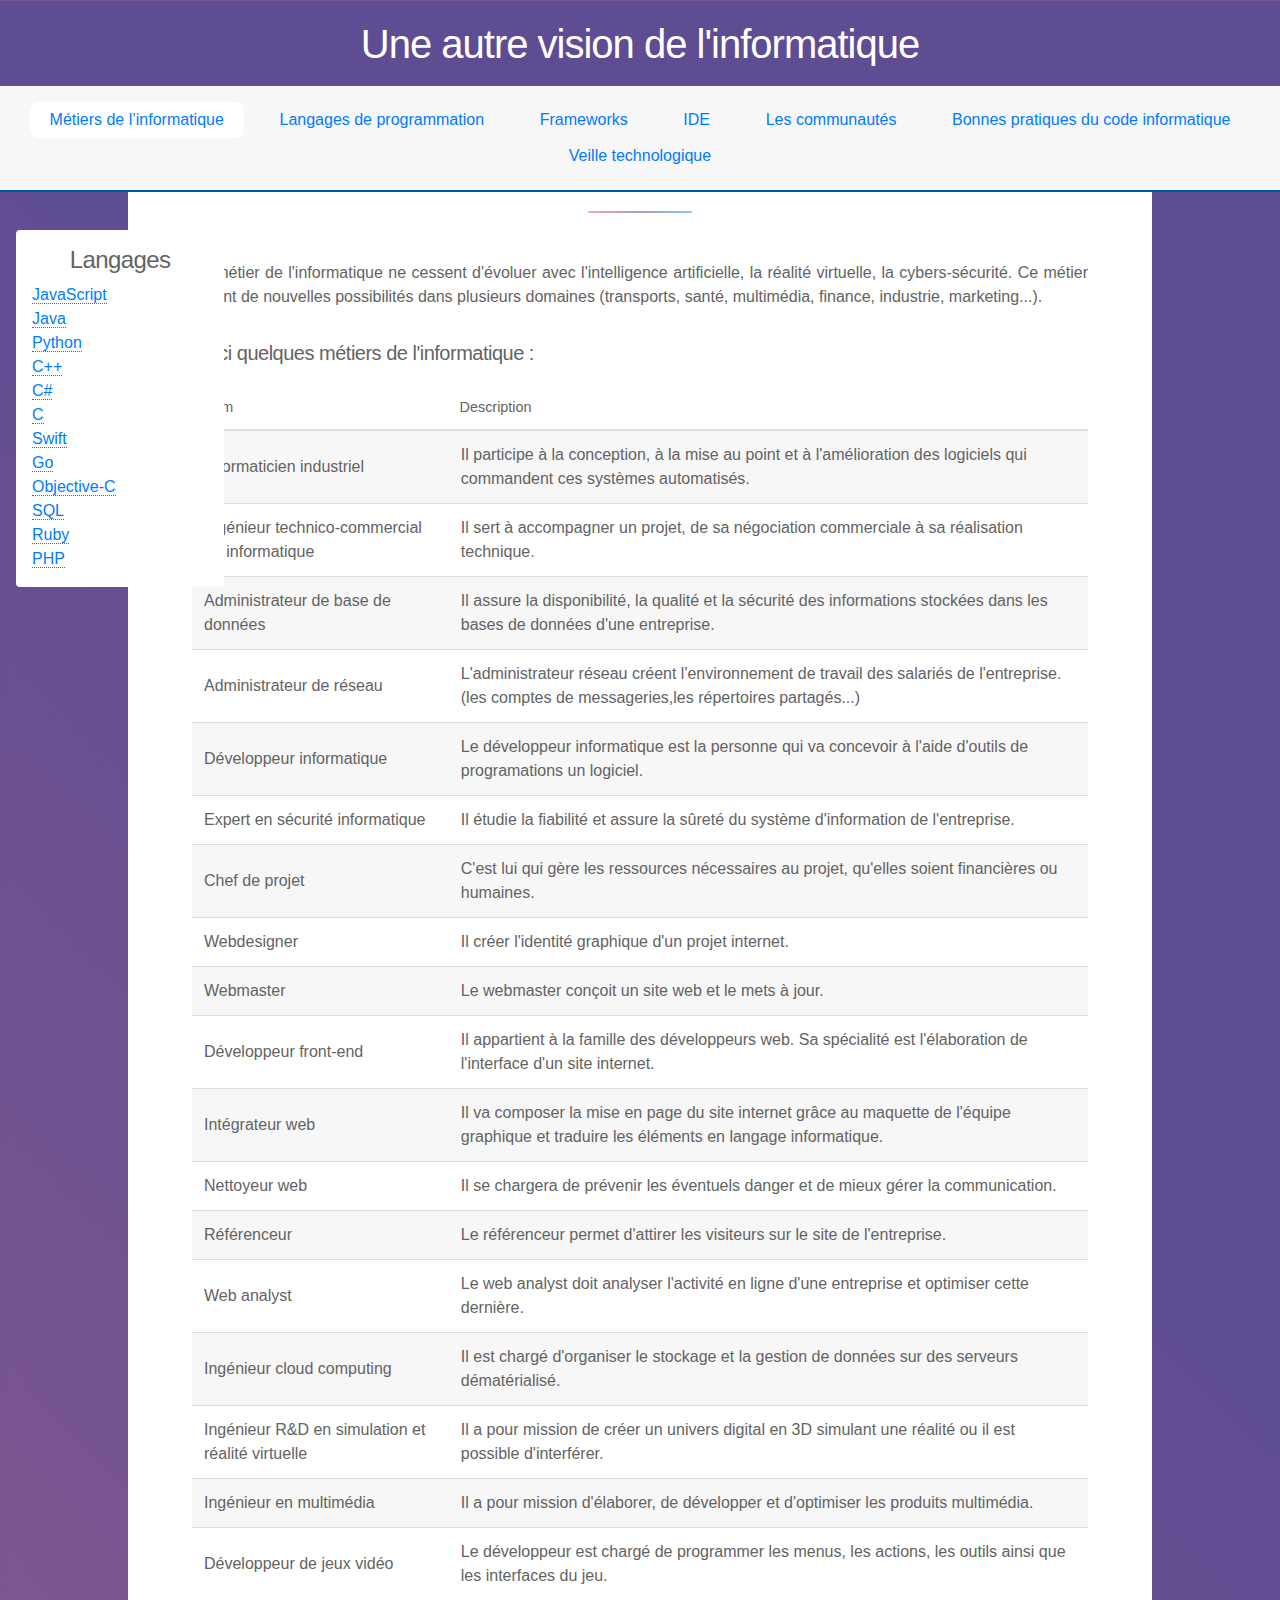
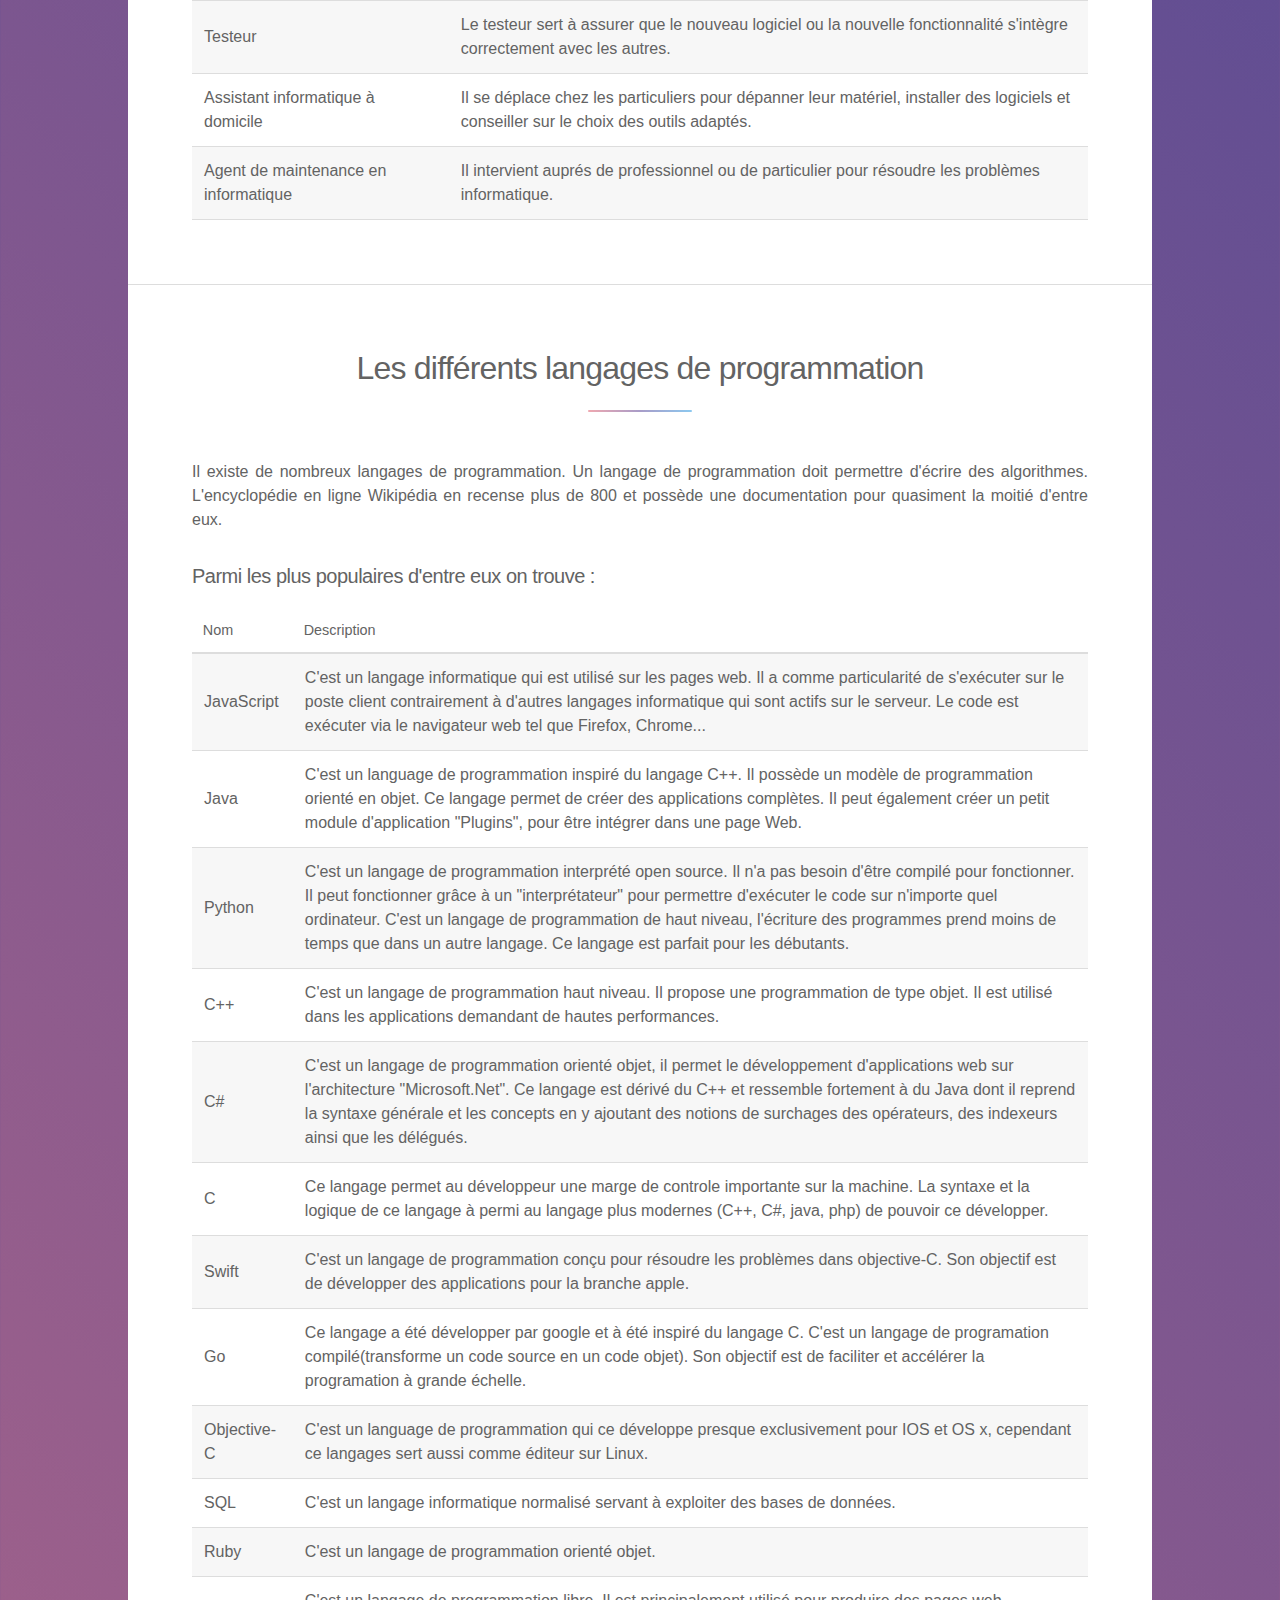
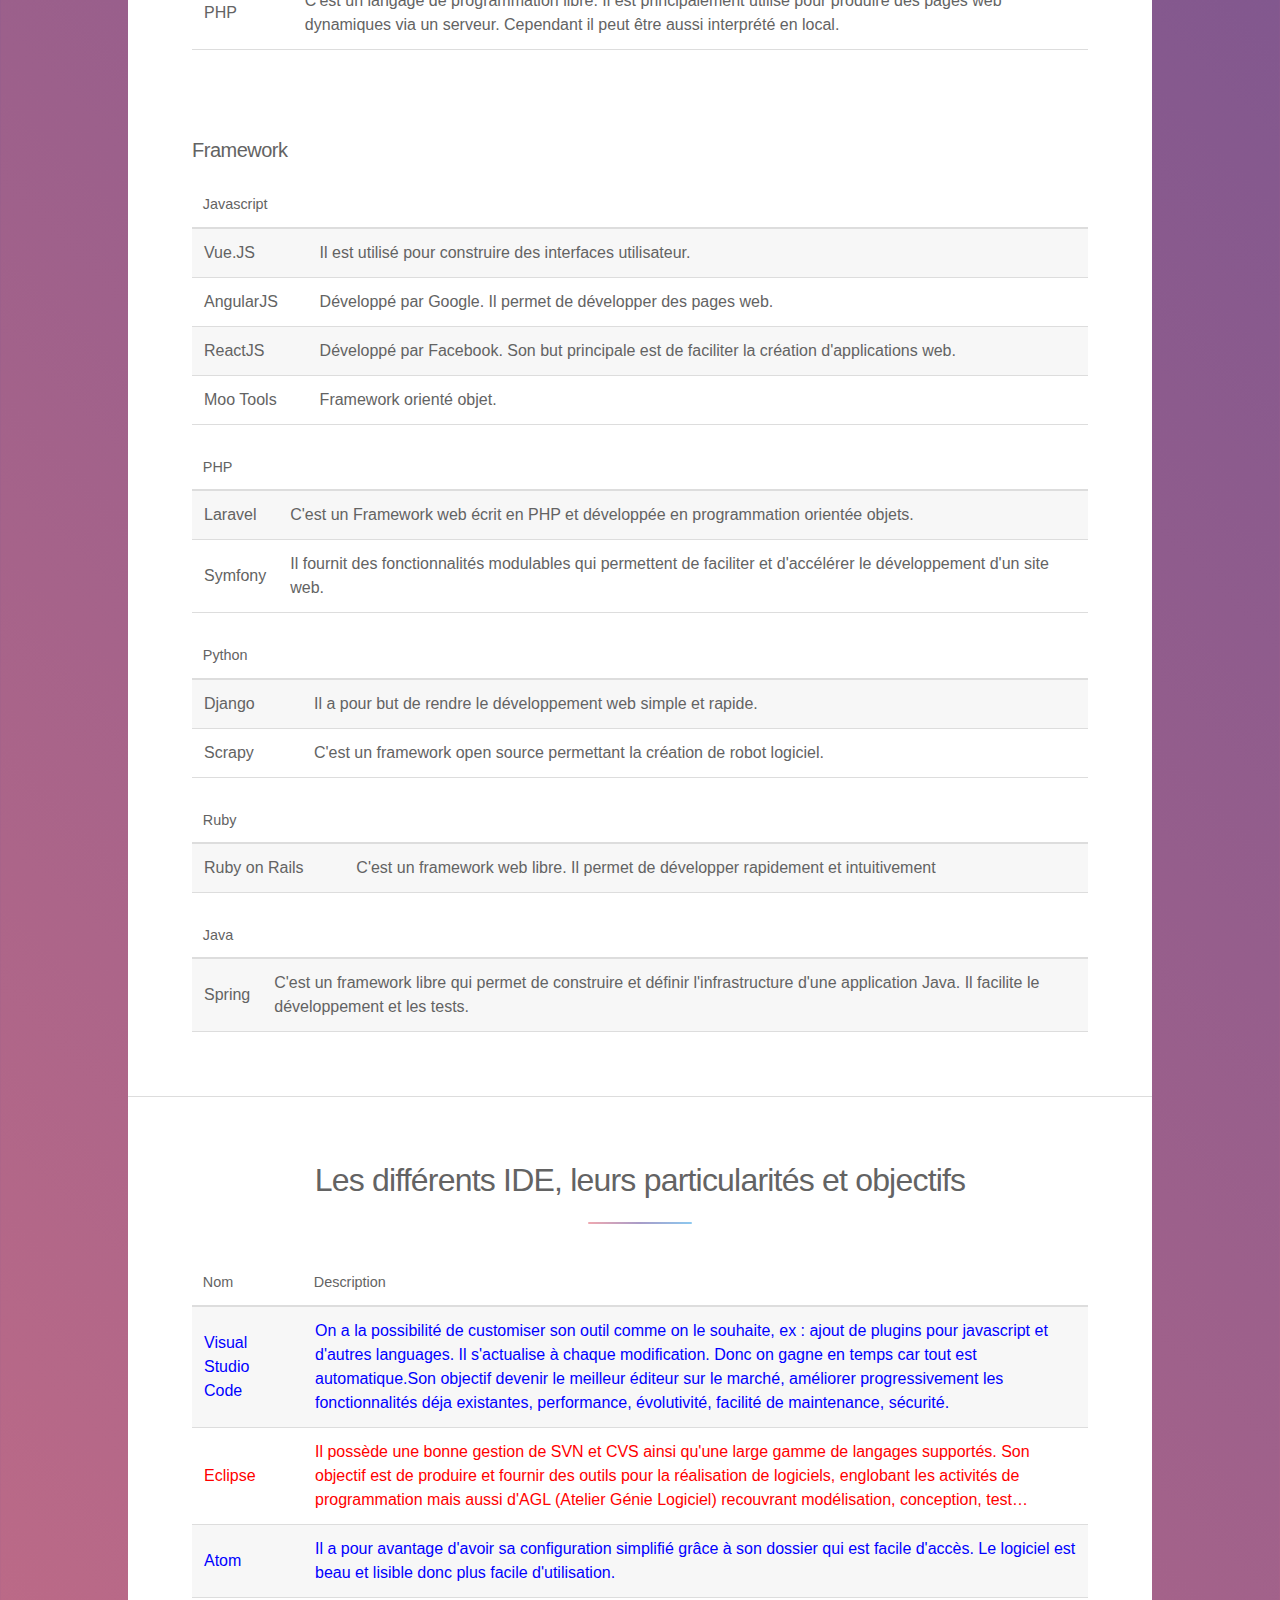
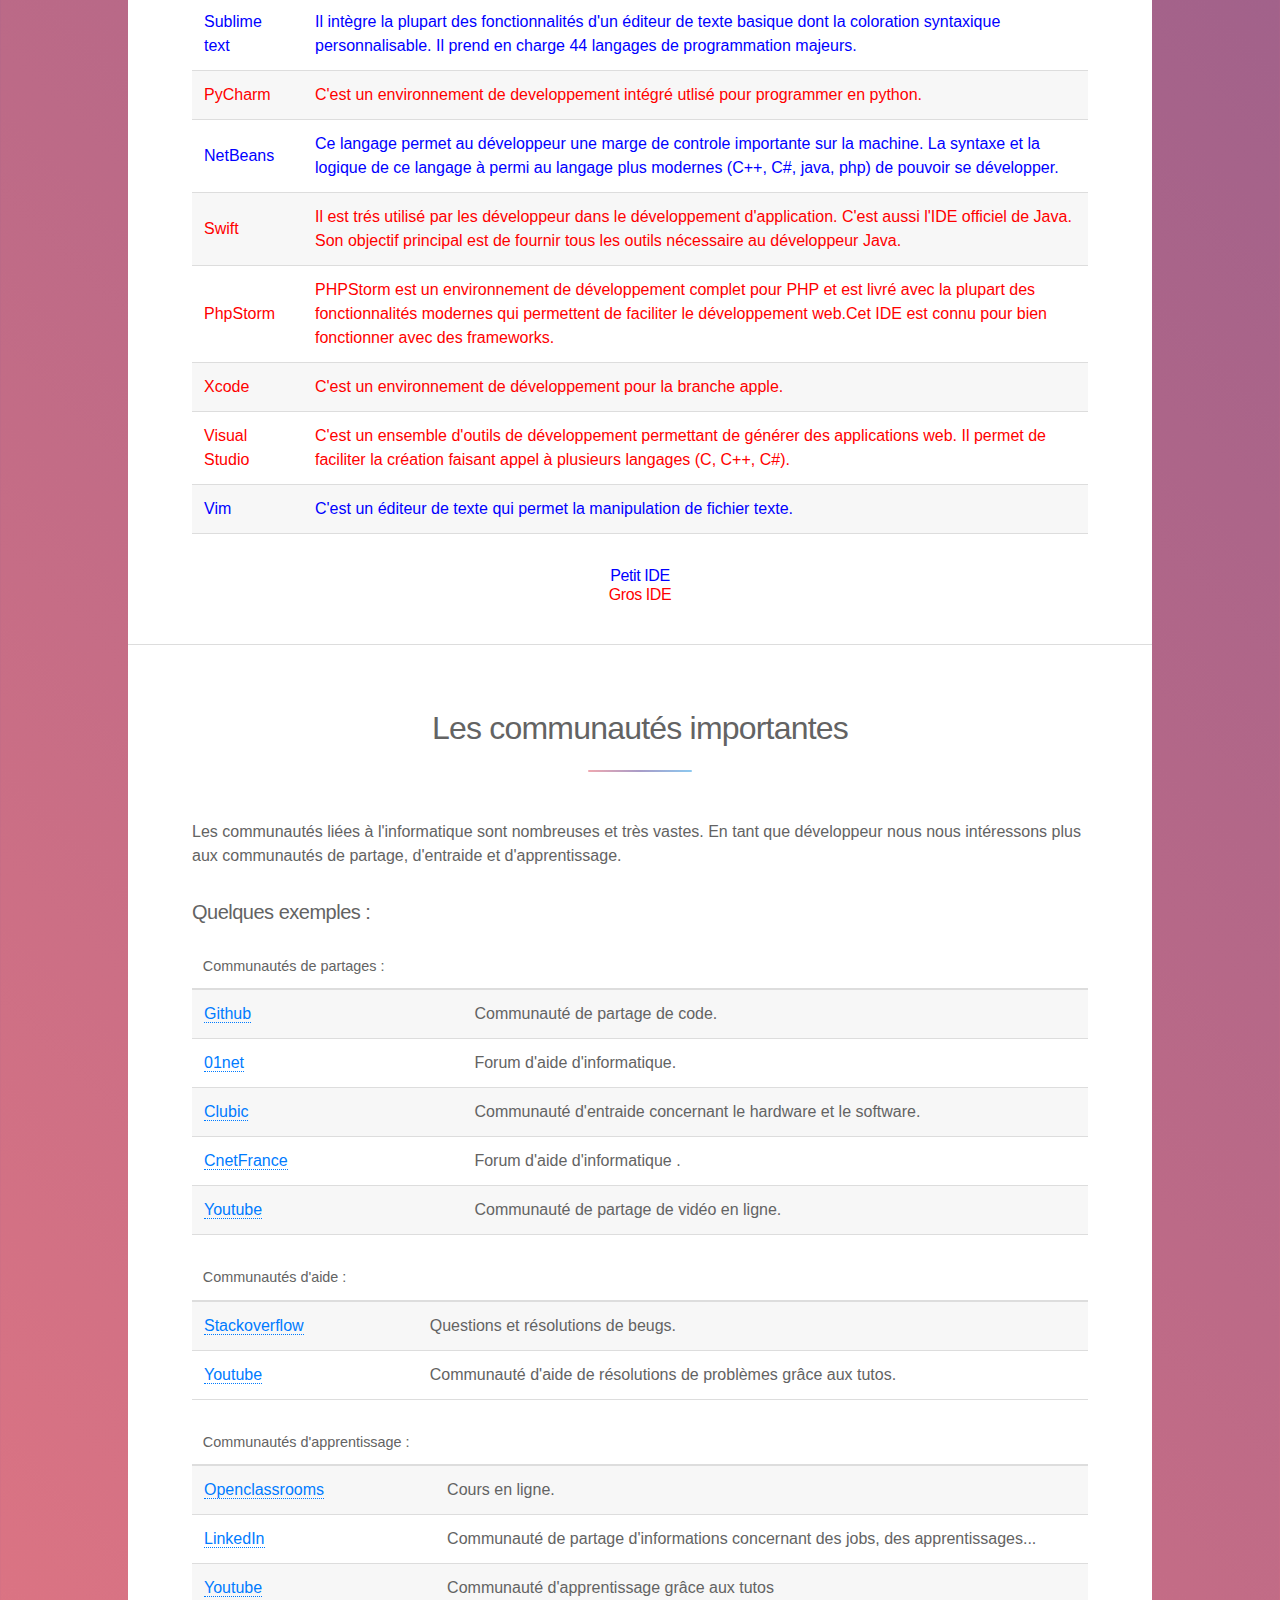
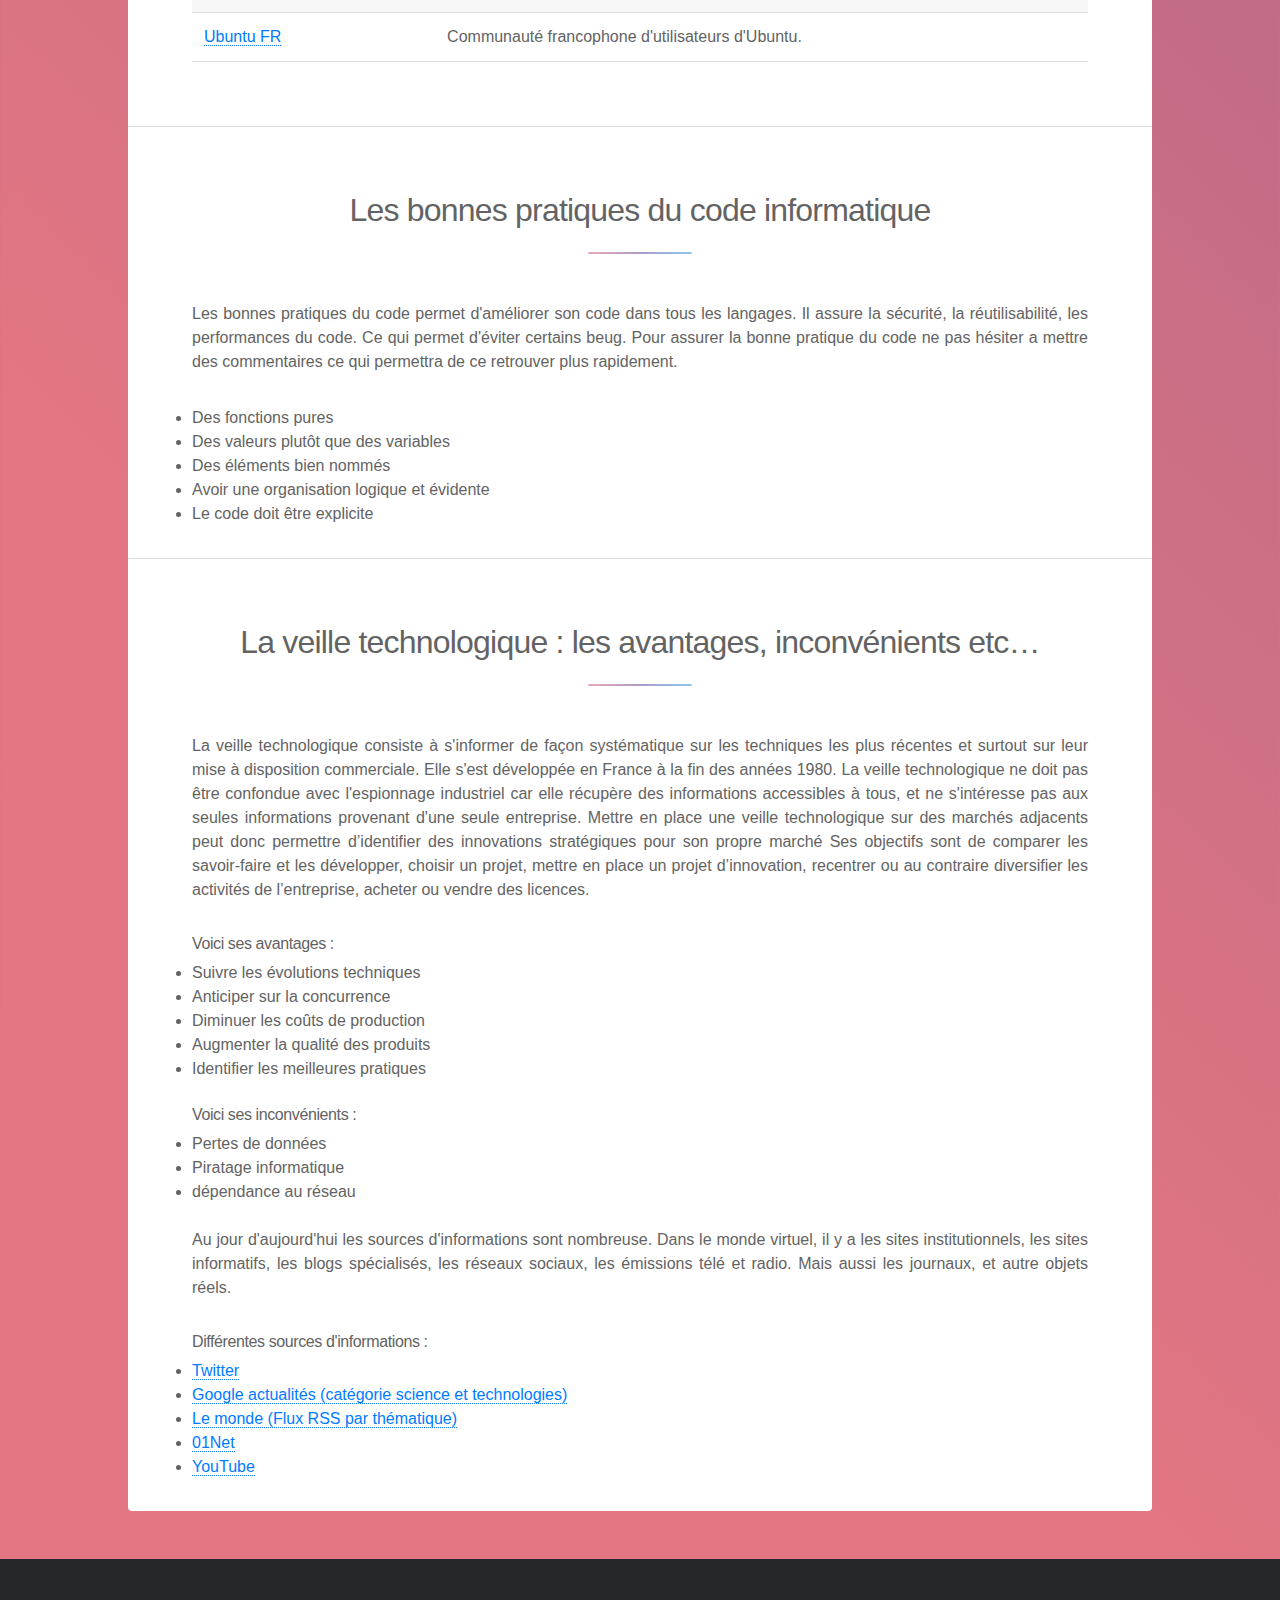
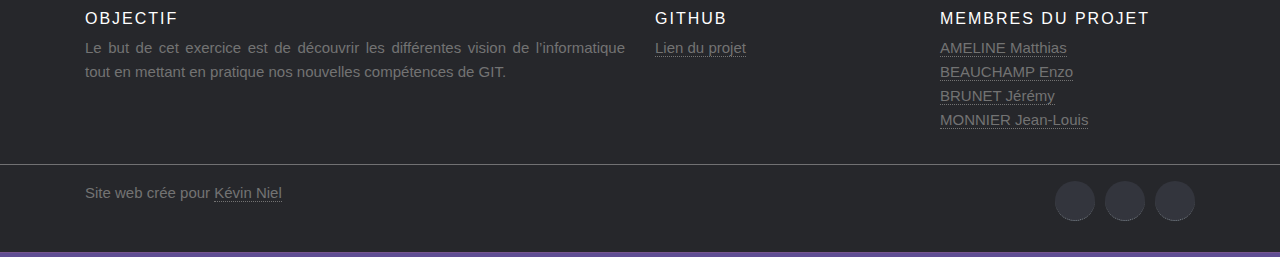
==== commit 26a7a307: "Merge branch 'master' of https://github.com/EnzoKilm/travail-groupe-github" ====
--- a/index.html
+++ b/index.html
@@ -34,8 +34,9 @@
             <ul>
                 <li><a href="#nav1" class="active">Métiers de l’informatique</a></li>
                 <li><a href="#nav2">Langages de programmation</a></li>
+                <li><a href="#nav7">Frameworks</a></li>
                 <li><a href="#nav3">IDE</a></li>
-                <li><a href="#nav4">Les communautés importantes</a></li>
+                <li><a href="#nav4">Les communautés</a></li>
                 <li><a href="#nav5">Bonnes pratiques du code informatique</a></li>
                 <li><a href="#nav6">Veille technologique</a></li>
             </ul>
@@ -47,8 +48,8 @@
                     <header class="major">
                         <h2>Les différents métiers de l’informatique</h2>
                     </header>
-                    <p align="justify">Le métier de l'informatique ne cessent d'évoluer avec l'intelligence artificielle, la réalité virtuelle, la cybers-cécurité.
-                    Ce métier créent de nouvelles possibilités dans plusieurs domaines (transports, santé, multimédia, finance, industie, marketing...).
+                    <p align="justify">Le métier de l'informatique ne cessent d'évoluer avec l'intelligence artificielle, la réalité virtuelle, la cybers-sécurité.
+                    Ce métier créent de nouvelles possibilités dans plusieurs domaines (transports, santé, multimédia, finance, industrie, marketing...).
                     <h5>Voici quelques métiers de l'informatique :</h5></p>
                     <div class="table-wrapper">
                         <table class="table-languages">
@@ -61,83 +62,84 @@
                             <tbody>
                                 <tr>
                                     <td>Informaticien industriel</td>
-                                    <td>Il participent à la conception, à la mise au point et à l'amélioration des logiciels qui commandent ces systèmes automatisés.</td>
+                                    <td>Il participe à la conception, à la mise au point et à l'amélioration des logiciels qui commandent ces systèmes automatisés.</td>
                                 </tr>
                                 <tr>
                                     <td>Ingénieur technico-commercial en informatique</td>
                                     <td>Il sert à accompagner un projet, de sa négociation commerciale à sa réalisation technique.</td>
                                 </tr>
+                                
+                                <tr>
+                                    <td>Administrateur de base de données</td>
+                                    <td>Il assure la disponibilité, la qualité et la sécurité des informations stockées dans les bases de données d'une entreprise.</td>
+                                </tr>
+                                <tr>
+                                    <td>Administrateur de réseau</td>
+                                    <td>L'administrateur réseau créent l'environnement de travail des salariés de l'entreprise.(les comptes de messageries,les répertoires partagés...)</td>
+                                </tr>
+                                <tr>
+                                    <td>Développeur informatique</td>
+                                    <td>Le développeur informatique est la personne qui va concevoir à l'aide d'outils de programations un logiciel.</td>
+                                </tr>
+                                <tr>
+                                    <td>Expert en sécurité informatique</td>
+                                    <td>Il étudie la fiabilité et assure la sûreté du système d'information de l'entreprise.</td>
+                                </tr>
+                                <tr>
+                                    <td>Chef de projet</td>
+                                    <td>C'est lui qui gère les ressources nécessaires au projet, qu'elles soient financières ou humaines.</td>
+                                </tr>
+                                <tr>
+                                    <td>Webdesigner</td>
+                                    <td>Il créer l'identité graphique d'un projet internet.</td>
+                                </tr>
+                                <tr>
+                                    <td>Webmaster</td>
+                                    <td>Le webmaster conçoit un site web et le mets à jour.</td>
+                                </tr>
+                                <tr>
+                                    <td>Développeur front-end</td>
+                                    <td>Il appartient à la famille des développeurs web. Sa spécialité est l'élaboration de l'interface d'un site internet.</td>
+                                </tr>
+                                <tr>
+                                    <td>Intégrateur web</td>
+                                    <td>Il va composer la mise en page du site internet grâce au maquette de l'équipe graphique et traduire les éléments en langage informatique.</td>
+                                </tr>
+                                <tr>
+                                    <td>Nettoyeur web</td>
+                                    <td>Il se chargera de prévenir les éventuels danger et de mieux gérer la communication. </td>
+                                </tr>
+                                <tr>
+                                    <td>Référenceur</td>
+                                    <td>Le référenceur permet d'attirer les visiteurs sur le site de l'entreprise.</td>
+                                </tr>
+                                <tr>
+                                    <td>Web analyst</td>
+                                    <td>Le web analyst doit analyser l'activité en ligne d'une entreprise et optimiser cette dernière.</td>
+                                </tr>
+                                <tr>
+                                    <td>Ingénieur cloud computing</td>
+                                    <td>Il est chargé d'organiser le stockage et la gestion de données sur des serveurs dématérialisé.</td>
+                                </tr>
+                                <tr>
+                                    <td>Ingénieur R&D en simulation et réalité virtuelle</td>
+                                    <td>Il a pour mission de créer un univers digital en 3D simulant une réalité ou il est possible d'interférer.</td>
+                                </tr>
+                                <tr>
+                                    <td>Ingénieur en multimédia</td>
+                                    <td>Il a pour mission d'élaborer, de développer et d'optimiser les produits multimédia.</td>
+                                </tr>
+                                <tr>
+                                    <td>Développeur de jeux vidéo</td>
+                                    <td>Le développeur est chargé de programmer les menus, les actions, les outils ainsi que les interfaces du jeu.</td>
+                                </tr>
                                 <tr>
                                     <td>Testeur</td>
                                     <td>Le testeur sert à assurer que le nouveau logiciel ou la nouvelle fonctionnalité s'intègre correctement avec les autres.</td>
                                 </tr>
                                 <tr>
-                                    <td>Administrateur de base de données</td>
-                                    <td>Il assure la disponibilité, la qualité et la sécurité des informations stockées dans les bases de données d'une entreprise.</td>
-                                </tr>
-                                <tr>
-                                    <td>Administrateur de réseau</td>
-                                    <td>L'administrateur réseau créent l'environnement de travail des salariés de l'entreprise.(les comptes de messageries,les répertoires partagés..)</td>
-                                </tr>
-                                <tr>
-                                    <td>Développeur informatique</td>
-                                    <td>Le développeur informatique est la personne qui va concevoir à l'aide d'outils de programations un logiciel.</td>
-                                </tr>
-                                <tr>
-                                    <td>Expert en sécurité informatique</td>
-                                    <td>Il étudie la fiabilité et assure la sûreté du systéme d'information de l'entreprise.</td>
-                                </tr>
-                                <tr>
-                                    <td>Chef de projet</td>
-                                    <td>C'est lui qui gère les ressources nécessaires au projet, quelles soient financiéres ou humaine.</td>
-                                </tr>
-                                <tr>
-                                    <td>Webdesigner</td>
-                                    <td>Il crée l'identité graphique d'un projet internet.</td>
-                                </tr>
-                                <tr>
-                                    <td>Référenceur</td>
-                                    <td>Le référenceur permet d'attirer les visiteurs sur le site de l'entreprise.</td>
-                                </tr>
-                                <tr>
-                                    <td>Développeur de jeux vidéo</td>
-                                    <td>Le développeur est chargé de programmer les menus, les actions, les outils ainsi que les interfaces du jeu.</td>
-                                </tr>
-                                <tr>
-                                    <td>Webmaster</td>
-                                    <td>Le webmaster conçoit un site web et le mets à jour.</td>
-                                </tr>
-                                <tr>
-                                    <td>Web analyst</td>
-                                    <td>Le web analyst doit analyser l'activité en ligne d'une entreprise et optimiser cette dernière.</td>
-                                </tr>
-                                <tr>
-                                    <td>Développeur front-end</td>
-                                    <td>Il appartient à la famille des développeurs web. Sa spécialité est l'élaboration de l'interface d'un site internet.</td>
-                                </tr>
-                                <tr>
-                                    <td>Ingénieur cloud computing</td>
-                                    <td>Il est chargé d'organiser le stockage et la gestion de données sur des serveurs dématérialisé.</td>
-                                </tr>
-                                <tr>
-                                    <td>Ingénieur R&D en simulation et réalité virtuelle</td>
-                                    <td>Il a pour mission de créer un univers digital en 3D simulant une réalité ou il est possible d'interférer.</td>
-                                </tr>
-                                <tr>
-                                    <td>Ingénieur en multimédia</td>
-                                    <td>Il a pour mission d'élaborer, de développer et d'optimiser les produits multimédia.</td>
-                                </tr>
-                                <tr>
-                                    <td>Nettoyeur web</td>
-                                    <td>Il se chargera de prévenir les éventuels danger et de mieux gérer la communication. </td>
-                                </tr>
-                                <tr>
                                     <td>Assistant informatique à domicile</td>
                                     <td>Il se déplace chez les particuliers pour dépanner leur matériel, installer des logiciels et conseiller sur le choix des outils adaptés.</td>
-                                </tr>
-                                <tr>
-                                    <td>Intégrateur web</td>
-                                    <td>Il va composer la mise en page du site internet grâce au maquette de l'équipe graphique et traduire les éléments en langage informatique.</td>
                                 </tr>
                                 <tr>
                                     <td>Agent de maintenance en informatique</td>
@@ -212,36 +214,97 @@
                                     <td>PHP</td>
                                     <td>C'est un langage de programmation libre. Il est principalement utilisé pour produire des pages web dynamiques via un serveur. Cependant il peut être aussi interprété en local.</td>
                                 </tr>
+                            </tbody>
+                        </table>
+                    </div>
+                    <section id="nav7" class="main special"></section>
+                    </br>
+                    <p><h5>Framework</h5></p>
+                    <table class="table-languages">
+                        <thead>
+                            <tr>
+                                <th>Javascript</th>
+                            </tr>
+                        </thead>
+                        <tbody>
+                            <tr name="javascript">
+                                <td>Vue.JS</td>
+                                <td>Il est utilisé pour construire des interfaces utilisateur.</td>
+                            </tr>
+                            <tr name="javascript">
+                                    <td>AngularJS</td>
+                                    <td>Développé par Google. Il permet de développer des pages web.</td>
+                            </tr>
+                            <tr name="javascript">
+                                    <td>ReactJS</td>
+                                    <td>Développé par Facebook. Son but principale est de faciliter la création d'applications web.</td>
+                            </tr>
+                            <tr name="javascript">
+                                    <td>Moo Tools</td>
+                                    <td>Framework orienté objet.</td>
+                            </tr>
                         </tbody>
-                        </table>
-                        <p><h5>Framework</h5></p>
-                        <table>
-                            <thead>
-                                <tr>
-                                    <th>Nom</th>
-                                    <th>Description</th>
-                                </tr>
-                            </thead>
-                                <tbody>
-                                    <tr>
-                                        <td>Vue.JS</td>
-                                        <td>Il est utilisé pour construire des interfaces utilisateur.</td>
+                    </table>
+                    <table>
+                        <thead>
+                            <tr>
+                                <th>PHP</th>
+                            </tr>
+                        </thead>
+                        <tbody>
+                            <tr name="php">
+                                <td>Laravel</td>
+                                <td>C'est un Framework web écrit en PHP et développée en programmation orientée objets.</td>
+                            </tr>
+                            <tr name="php">
+                                <td>Symfony</td>
+                                <td>Il fournit des fonctionnalités modulables qui permettent de faciliter et d'accélérer le développement d'un site web.</td>
+                            </tr>
+                        </tbody>
+                    </table>
+                    <table>
+                        <thead>
+                            <tr>
+                                <th>Python</th>
+                            </tr>
+                        </thead>
+                        <tbody>
+                            <tr name="python">
+                                <td>Django</td>
+                                <td>Il a pour but de rendre le développement web simple et rapide.</td>
+                            </tr>
+                            <tr name="python">
+                                <td>Scrapy</td>
+                                <td>C'est un framework open source permettant la création de robot logiciel.</td>
+                            </tr>
+                        </tbody>
+                    </table>
+                    <table>
+                        <thead>
+                            <tr>
+                                <th>Ruby</th>
+                            </tr>
+                        </thead>
+                        <tbody>
+                                    <tr name="ruby">
+                                        <td>Ruby on Rails</td>
+                                        <td>C'est un framework web libre. Il permet de développer rapidement et intuitivement</td>
                                     </tr>
-                                    <tr>
-                                            <td>AngularJS</td>
-                                            <td>Développé par Google. Il permet de développer des pages web.</td>
+                        </tbody>
+                    </table>
+                    <table>
+                        <thead>
+                            <tr>
+                                <th>Java</th>
+                            </tr>
+                        </thead>
+                        <tbody>
+                                    <tr name="java">
+                                        <td>Spring</td>
+                                        <td>C'est un framework libre qui permet de construire et définir l'infrastructure d'une application Java. Il facilite le développement et les tests.</td>
                                     </tr>
-                                    <tr>
-                                            <td>ReactJS</td>
-                                            <td>Développé par Facebook. Son but principale est de faciliter la création d'applications web.</td>
-                                    </tr>
-                                    <tr>
-                                            <td>Moo Tools</td>
-                                            <td>Framework orienté objet.</td>
-                                    </tr>
-                            </tbody>
-                        </table> 
-                    </div>
+                        </tbody>
+                    </table>        
                 </section>
                     
                 <section id="nav3" class="main special">
@@ -257,51 +320,52 @@
                         </thead>
                         <tbody>
                             <tr>
-                                <td>Visual Studio Code</td>
-                                <td>On a la possibilité de customiser son outil comme on le souhaite, ex : ajout de plugins pour javascript et d'autres languages. Il s'actualise à chaque modification. Donc on gagne en temps car tout est automatique.Son objectif devenir le meilleur éditeur sur le marché, améliorer progressivement les fonctionnalités déja existantes, performance, évolutivité, facilité de maintenance, sécurité.</td>
+                                <td style="color: blue">Visual Studio Code</td>
+                                <td style="color: blue">On a la possibilité de customiser son outil comme on le souhaite, ex : ajout de plugins pour javascript et d'autres languages. Il s'actualise à chaque modification. Donc on gagne en temps car tout est automatique.Son objectif devenir le meilleur éditeur sur le marché, améliorer progressivement les fonctionnalités déja existantes, performance, évolutivité, facilité de maintenance, sécurité.</td>
                             </tr>
                             <tr id="java" name="java">
-                                <td>Eclipse</td>
-                                <td>Il possède une bonne gestion de SVN et CVS ainsi qu'une large gamme de langages supportés. Son objectif est de produire et fournir des outils pour la réalisation de logiciels, englobant les activités de programmation mais aussi d'AGL (Atelier Génie Logiciel) recouvrant modélisation, conception, test…</td>
-                            </tr>
-                            <tr>
-                                <td>Atom</td>
-                                <td>Il a pour avantage d'avoir sa configuration simplifié grâce à son dossier qui est facile d'accès. Le logiciel est beau et lisible donc plus facile d'utilisation.</td>
-                            </tr>
-                            <tr>
-                                <td>Sublime text</td>
-                                <td>Il intègre la plupart des fonctionnalités d'un éditeur de texte basique dont la coloration syntaxique personnalisable. Il prend en charge 44 langages de programmation majeurs.</td>
+                                <td style="color: red">Eclipse</td>
+                                <td style="color: red">Il possède une bonne gestion de SVN et CVS ainsi qu'une large gamme de langages supportés. Son objectif est de produire et fournir des outils pour la réalisation de logiciels, englobant les activités de programmation mais aussi d'AGL (Atelier Génie Logiciel) recouvrant modélisation, conception, test…</td>
+                            </tr>
+                            <tr>
+                                <td style="color: blue">Atom</td>
+                                <td style="color: blue">Il a pour avantage d'avoir sa configuration simplifié grâce à son dossier qui est facile d'accès. Le logiciel est beau et lisible donc plus facile d'utilisation.</td>
+                            </tr>
+                            <tr>
+                                <td style="color: blue">Sublime text</td>
+                                <td style="color: blue">Il intègre la plupart des fonctionnalités d'un éditeur de texte basique dont la coloration syntaxique personnalisable. Il prend en charge 44 langages de programmation majeurs.</td>
                             </tr>
                             <tr id="python" name="python">
-                                <td>PyCharm</td>
-                                <td>C'est un environnement de developpement intégré utlisé pour programmer en python.</td>
-                            </tr>
-                            <tr>
-                                <td>NetBeans</td>
-                                <td>Ce langage permet au développeur une marge de controle importante sur la machine. La syntaxe et la logique de ce langage à permi au langage plus modernes (C++, C#, java, php) de pouvoir ce développer.</td>
+                                <td style="color: red">PyCharm</td>
+                                <td style="color: red">C'est un environnement de developpement intégré utlisé pour programmer en python.</td>
+                            </tr>
+                            <tr>
+                                <td style="color: blue">NetBeans</td>
+                                <td style="color: blue">Ce langage permet au développeur une marge de controle importante sur la machine. La syntaxe et la logique de ce langage à permi au langage plus modernes (C++, C#, java, php) de pouvoir se développer.</td>
                             </tr>
                             <tr id="java" name="java">
-                                <td>Swift</td>
-                                <td>Il est trés utilisé par les dévellopeur dans le développement d'application. C'est aussi l'IDE officiel de Java. Son objectif principal est de fournir tous les outils nécessaire au dévellopeur Java.</td>
+                                <td style="color: red">Swift</td>
+                                <td style="color: red">Il est trés utilisé par les développeur dans le développement d'application. C'est aussi l'IDE officiel de Java. Son objectif principal est de fournir tous les outils nécessaire au développeur Java.</td>
                             </tr>
                             <tr id="php" name="php">
-                                <td>PhpStorm</td>
-                                <td>PHPStorm est un environnement de développement complet pour PHP et est livré avec la plupart des fonctionnalités modernes qui permettent de faciliter le développement web.Cet IDE est connu pour bien fonctionner avec des frameworks.</td>
+                                <td style="color: red">PhpStorm</td>
+                                <td style="color: red">PHPStorm est un environnement de développement complet pour PHP et est livré avec la plupart des fonctionnalités modernes qui permettent de faciliter le développement web.Cet IDE est connu pour bien fonctionner avec des frameworks.</td>
                             </tr>
                             <tr id="java" name="java">
-                                <td>Xcode</td>
-                                <td>C'est un environnement de développement pour la branche apple.</td>
+                                <td style="color: red">Xcode</td>
+                                <td style="color: red">C'est un environnement de développement pour la branche apple.</td>
                             </tr>
                             <tr id="c#" name="c#">
-                                <td>Visual Studio</td>
-                                <td>C'est un ensemble d'outils de développement permettant de générer des applications web. Il permet de faciliter la création faisant appel à plusieurs langages (C, C++, C#).</td>
-                            </tr>
-                            <tr>
-                                <td>Vim</td>
-                                <td>C'est un éditeur de texte qui permet la manipulation de fichier texte.</td>
+                                <td style="color: red">Visual Studio</td>
+                                <td style="color: red">C'est un ensemble d'outils de développement permettant de générer des applications web. Il permet de faciliter la création faisant appel à plusieurs langages (C, C++, C#).</td>
+                            </tr>
+                            <tr>
+                                <td style="color: blue">Vim</td>
+                                <td style="color: blue">C'est un éditeur de texte qui permet la manipulation de fichier texte.</td>
                             </tr>
                         </tbody>
                     </table>
+                    <h6 style="color: blue" align="center">Petit IDE<div style="color: red">Gros IDE</div></h6>
                 </section>
 
                 <section id="nav4" class="main special">
@@ -325,50 +389,46 @@
                                     <td>Communauté de partage de code.</td>
                                 </tr>
                                 <tr>
-                                    <td><a href="https://www.commentcamarche.net/">Comment ça marche</a></td>
-                                    <td>A faire.</td>
-                                </tr>
-                                <tr>
                                     <td><a href="https://www.01net.com/">01net</a></td>
-                                    <td>A faire.</td>
+                                    <td>Forum d'aide d'informatique.</td>
                                 </tr>
                                 <tr>
                                     <td><a href="https://www.clubic.com/forum/">Clubic</a></td>
-                                    <td>A faire.</td>
+                                    <td>Communauté d'entraide concernant le hardware et le software.</td>
                                 </tr>
                                 <tr>
                                     <td><a href="https://forums.cnetfrance.fr/forum/">CnetFrance</a></td>
-                                    <td>A faire.</td>
+                                    <td>Forum d'aide d'informatique .</td>
                                 </tr>
                                 <tr>
                                     <td><a href="https://www.youtube.com/">Youtube</a></td>
-                                    <td>A faire.</td>
+                                    <td>Communauté de partage de vidéo en ligne.</td>
                                 </tr>
                             </tbody>
                         </table>
                         <table>
-                                <thead>
-                                    <tr>
-                                        <th>Communautés d'aide :</th>
-                                    </tr>
-                                </thead>
-                                <tbody>
-                                    <tr>
-                                        <td><a href="https://stackoverflow.com/">Stackoverflow</a></td>
-                                        <td>Questions et résolutions de beugs.</td>
-                                    </tr>
-                                    <tr>
-                                        <td><a href="https://www.youtube.com/">Youtube</a></td>
-                                        <td>A faire.</td>
-                                    </tr>
-                                </tbody>
-                            </table>
+                            <thead>
+                                <tr>
+                                    <th>Communautés d'aide :</th>
+                                </tr>
+                            </thead>
+                            <tbody>
+                                <tr>
+                                    <td><a href="https://stackoverflow.com/">Stackoverflow</a></td>
+                                    <td>Questions et résolutions de beugs.</td>
+                                </tr>
+                                <tr>
+                                    <td><a href="https://www.youtube.com/">Youtube</a></td>
+                                    <td>Communauté d'aide de résolutions de problèmes grâce aux tutos.</td>
+                                </tr>
+                            </tbody>
+                        </table>
                         <table>
-                        <thead>
-                            <tr>
-                                <th>Communautés d'apprentissage :</th>
-                            </tr>
-                        </thead>
+                            <thead>
+                                <tr>
+                                    <th>Communautés d'apprentissage :</th>
+                                </tr>
+                            </thead>
                             <tbody>
                                 <tr>
                                     <td><a href="http://openclassrooms.com/">Openclassrooms</a></td>
@@ -376,11 +436,11 @@
                                 </tr>
                                 <tr>
                                     <td><a href="https://www.linkedin.com/">LinkedIn</a></td>
-                                    <td>A faire.</td>
+                                    <td>Communauté de partage d'informations concernant des jobs, des apprentissages...</td>
                                 </tr>
                                 <tr>
                                         <td><a href="https://www.youtube.com/">Youtube</a></td>
-                                        <td>A faire.</td>
+                                        <td>Communauté d'apprentissage grâce aux tutos</td>
                                 </tr>
                                 <tr>
                                         <td><a href="https://ubuntu-fr.org/">Ubuntu FR</a></td>
@@ -395,10 +455,12 @@
                     <header class="major">
                         <h2>Les bonnes pratiques du code informatique</h2>
                     </header>
-                    <p align="justify">Les bonnes pratique du code permet d'améliorer son code dans tous les langages. Il assure la sécurité, la réutilisabilité, les performances du code.</p>
+                    <p align="justify">Les bonnes pratiques du code permet d'améliorer son code dans tous les langages. Il assure la sécurité, la réutilisabilité, les performances du code. Ce qui permet d'éviter certains beug. Pour assurer la bonne pratique du code ne pas hésiter a mettre des commentaires ce qui permettra de ce retrouver plus rapidement.</p>
                     <li>Des fonctions pures</li>
                     <li>Des valeurs plutôt que des variables</li>
-                    <li>Des éléments bien nommés</li>                    
+                    <li>Des éléments bien nommés</li>
+                    <li>Avoir une organisation logique et évidente</li>
+                    <li>Le code doit être explicite</li>                   
                 </section>
 
                 <section id="nav6" class="main special">
@@ -414,12 +476,18 @@
                     <li> Anticiper sur la concurrence</li>
                     <li> Diminuer les coûts de production</li>
                     <li> Augmenter la qualité des produits</li>
-                    <li> Identifier les meilleures pratiques</li><br/>
+                    <li> Identifier les meilleures pratiques</li><br>
                     <h6>Voici ses inconvénients :</h6>
                     <li>Pertes de données </li>
                     <li>Piratage informatique</li>
-                    <li>dépendance au réseau</li><br/>
-                    <p>Au jour d'aujourd'hui les sources d'information sont nombreuses. Dans le monde virtuel, il y a les sites institutionnels, les sites informatifs, les blogs spécialisés, les réseaux sociaux, les émissions télé et radio. Mais aussi les journaux, et autres objets réels.</p>
+                    <li>dépendance au réseau</li><br>
+                    <p align="justify">Au jour d'aujourd'hui les sources d'informations sont nombreuse. Dans le monde virtuel, il y a les sites institutionnels, les sites informatifs, les blogs spécialisés, les réseaux sociaux, les émissions télé et radio. Mais aussi les journaux, et autre objets réels.</p>
+                    <h6>Différentes sources d'informations :</h6>
+                    <li><a href="https://twitter.com/">Twitter</a></li>
+                    <li><a href="https://news.google.com/topics/CAAqKAgKIiJDQkFTRXdvSkwyMHZNR1ptZHpWbUVnSm1jaG9DUmxJb0FBUAE?hl=fr&gl=FR&ceid=FR%3Afr">Google actualités (catégorie science et technologies)</a></li>
+                    <li><a href="https://www.lemondeinformatique.fr/flux-rss/">Le monde (Flux RSS par thématique)</a></li>
+                    <li><a href="https://www.01net.com/">01Net</a></li>
+                    <li><a href="https://www.youtube.com/">YouTube</a></li>
                 </section>
             </div>
         </div>
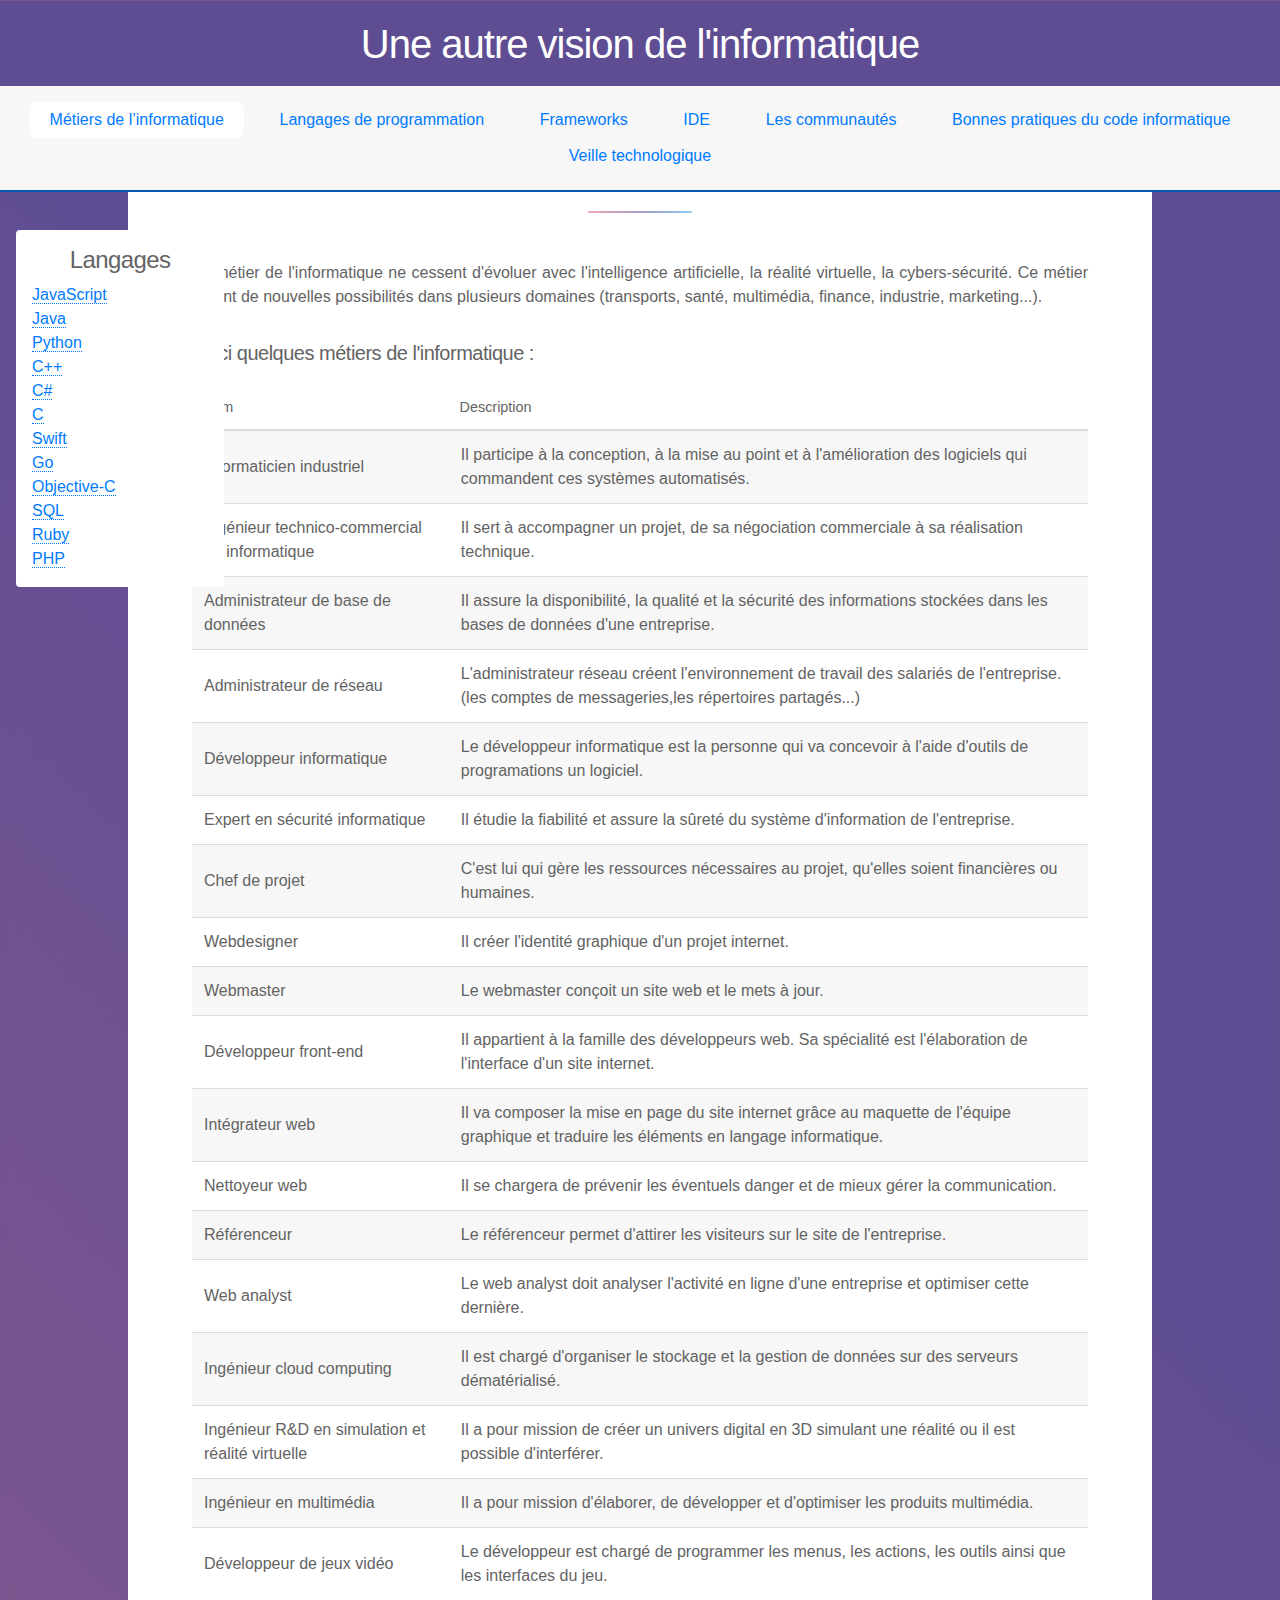
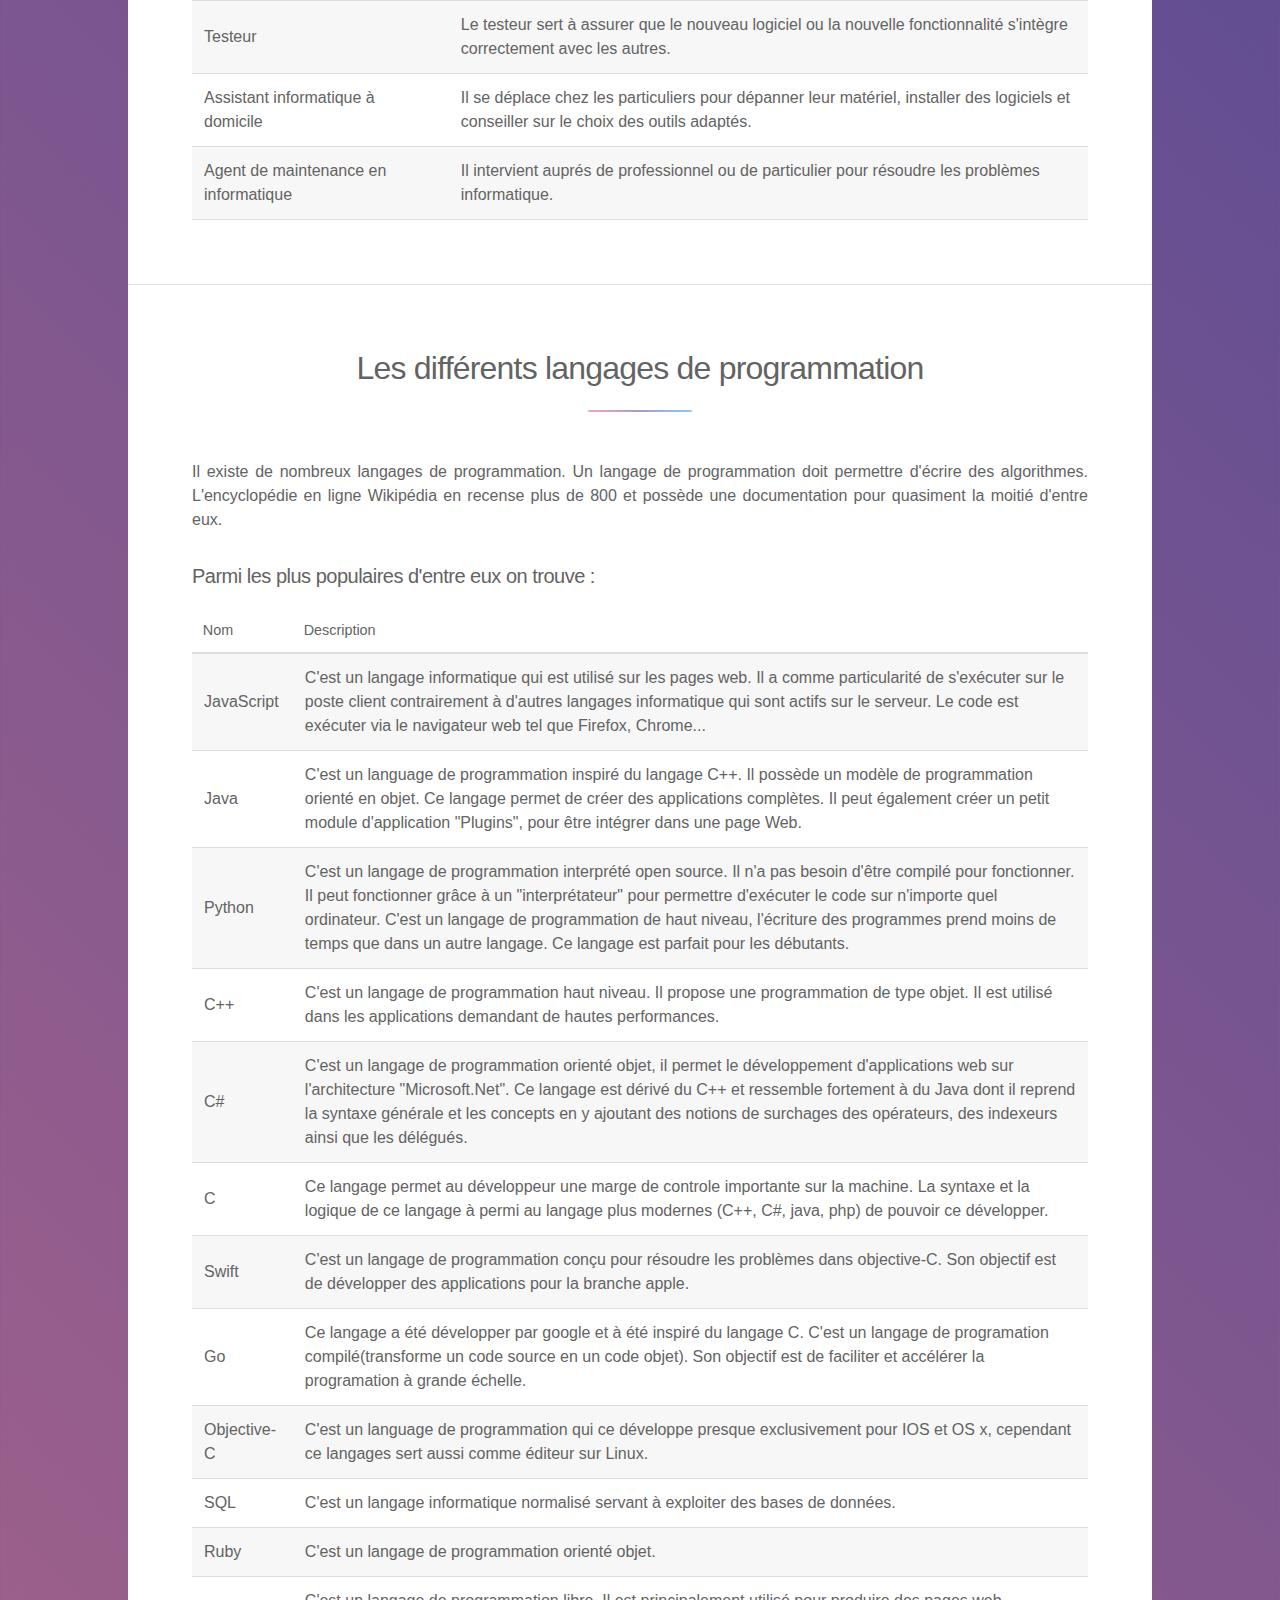
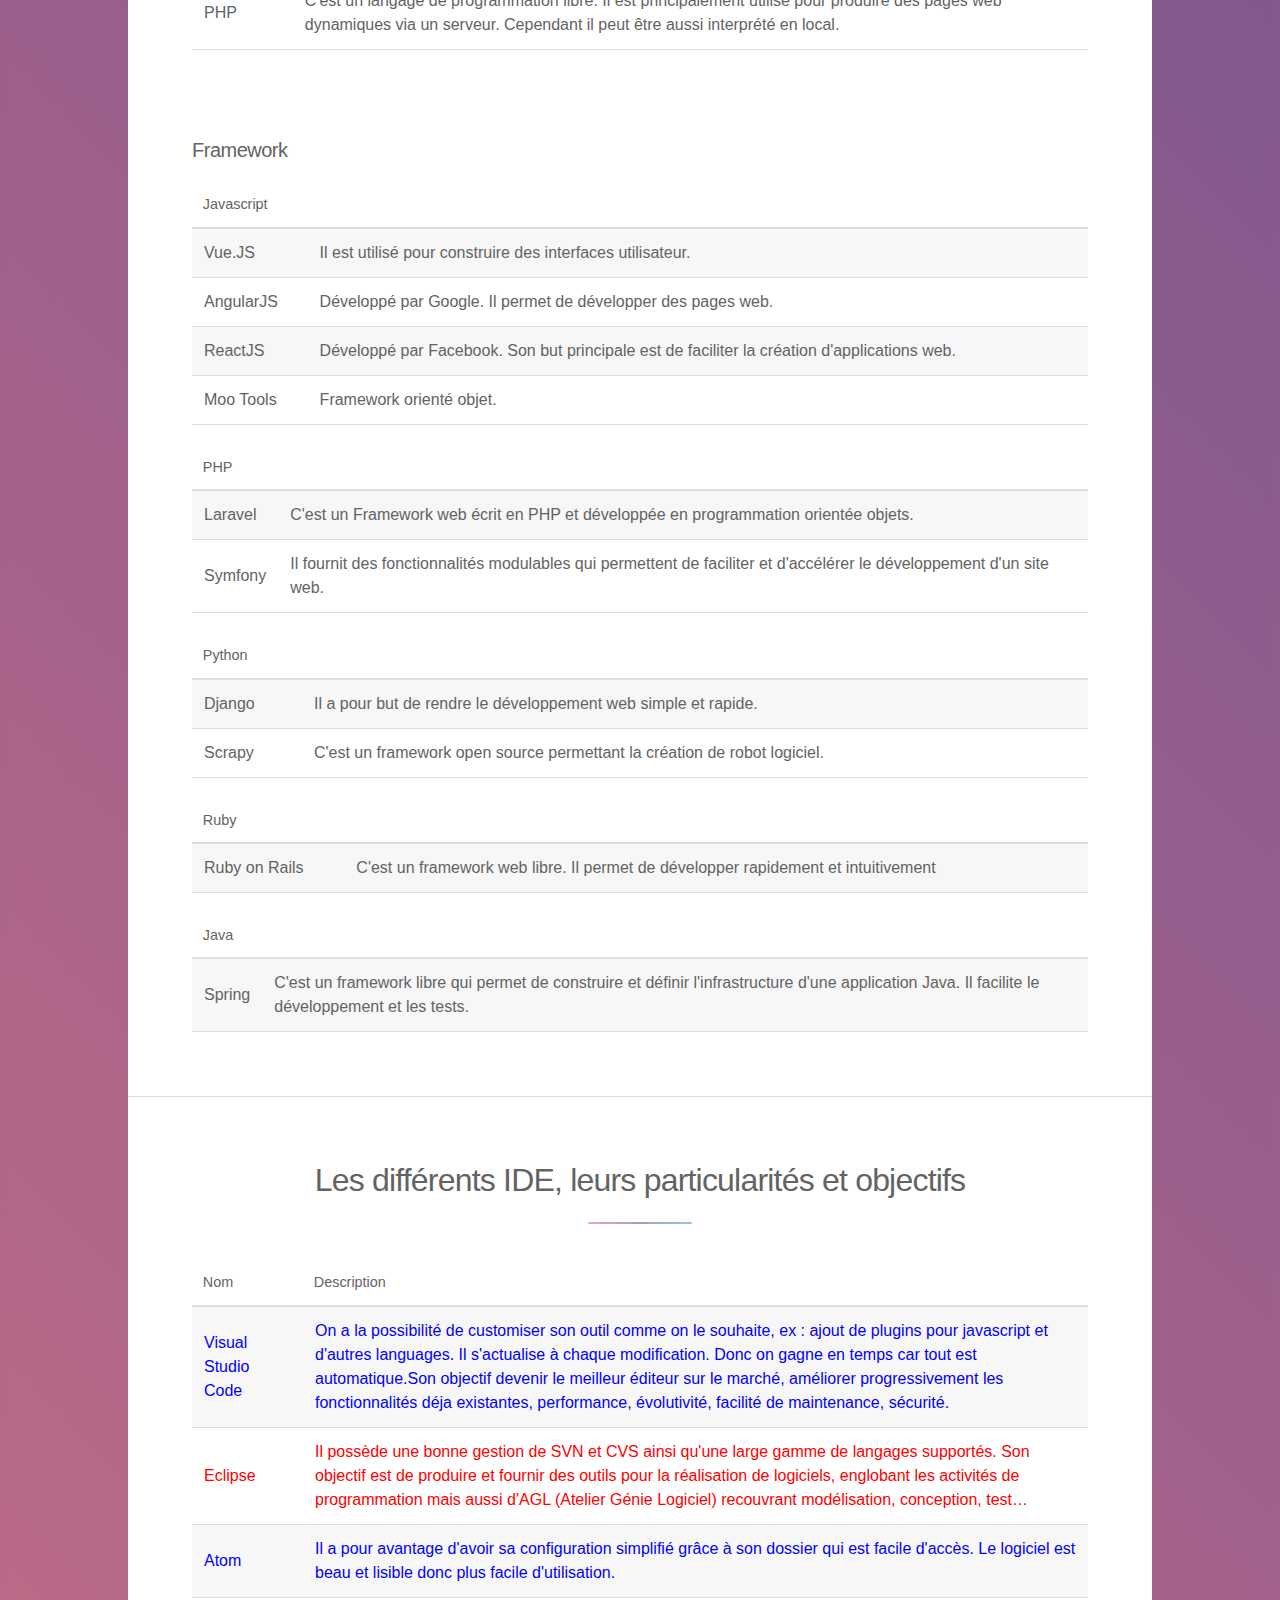
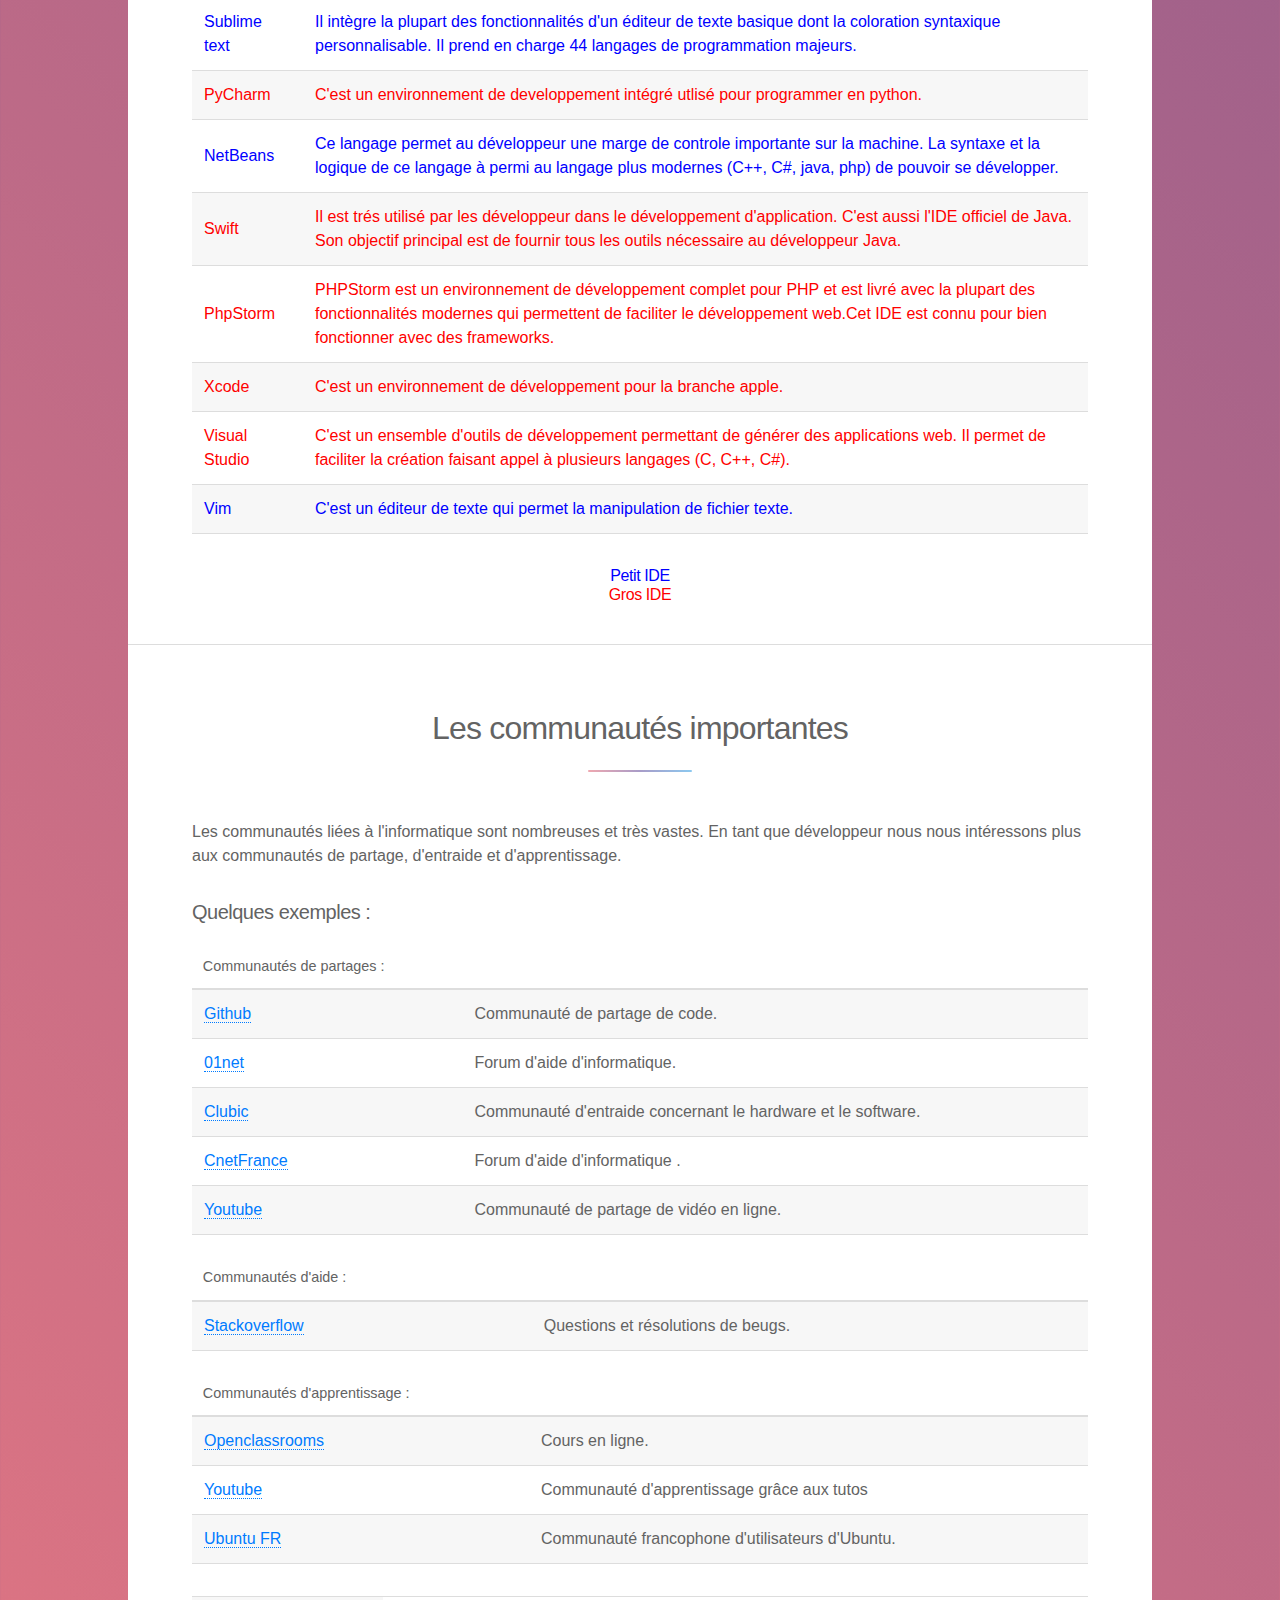
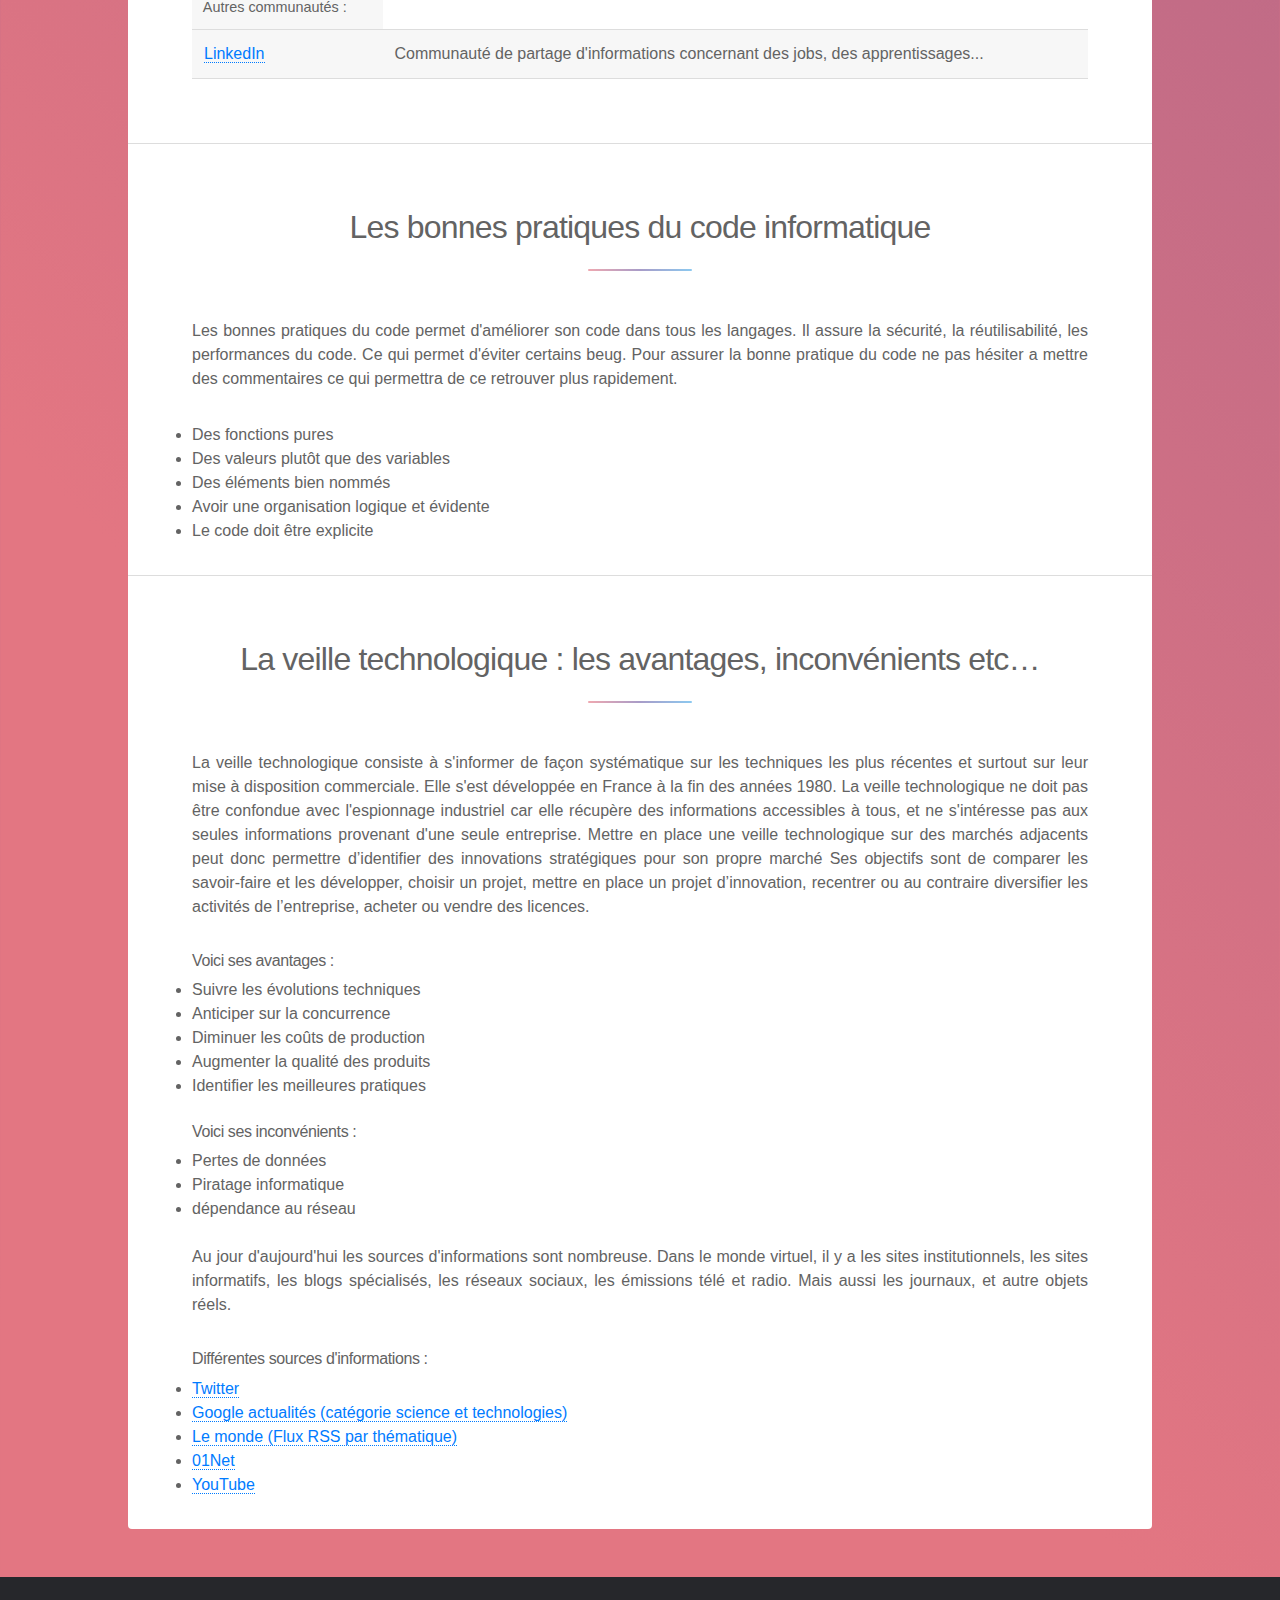
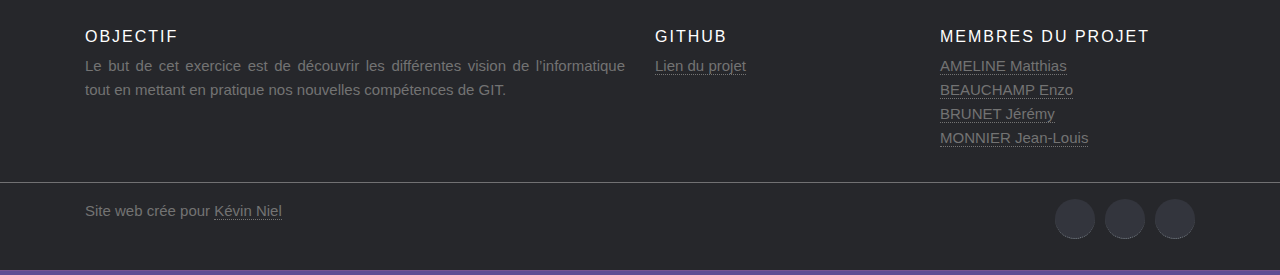
==== commit cfe9a124: "modif" ====
--- a/index.html
+++ b/index.html
@@ -417,10 +417,6 @@
                                     <td><a href="https://stackoverflow.com/">Stackoverflow</a></td>
                                     <td>Questions et résolutions de beugs.</td>
                                 </tr>
-                                <tr>
-                                    <td><a href="https://www.youtube.com/">Youtube</a></td>
-                                    <td>Communauté d'aide de résolutions de problèmes grâce aux tutos.</td>
-                                </tr>
                             </tbody>
                         </table>
                         <table>
@@ -435,16 +431,25 @@
                                     <td>Cours en ligne.</td>
                                 </tr>
                                 <tr>
+                                    <td><a href="https://www.youtube.com/">Youtube</a></td>
+                                    <td>Communauté d'apprentissage grâce aux tutos</td>
+                                </tr>
+                                <tr>
+                                    <td><a href="https://ubuntu-fr.org/">Ubuntu FR</a></td>
+                                    <td>Communauté francophone d'utilisateurs d'Ubuntu.</td>
+                                </tr>
+                            </tbody>
+                        </table>
+                        <table>
+                            <thread>
+                                <tr>
+                                    <th>Autres communautés :</th>
+                                </tr>
+                            </thread>
+                            <tbody>
+                                <tr>
                                     <td><a href="https://www.linkedin.com/">LinkedIn</a></td>
                                     <td>Communauté de partage d'informations concernant des jobs, des apprentissages...</td>
-                                </tr>
-                                <tr>
-                                        <td><a href="https://www.youtube.com/">Youtube</a></td>
-                                        <td>Communauté d'apprentissage grâce aux tutos</td>
-                                </tr>
-                                <tr>
-                                        <td><a href="https://ubuntu-fr.org/">Ubuntu FR</a></td>
-                                        <td>Communauté francophone d'utilisateurs d'Ubuntu.</td>
                                 </tr>
                             </tbody>
                         </table>
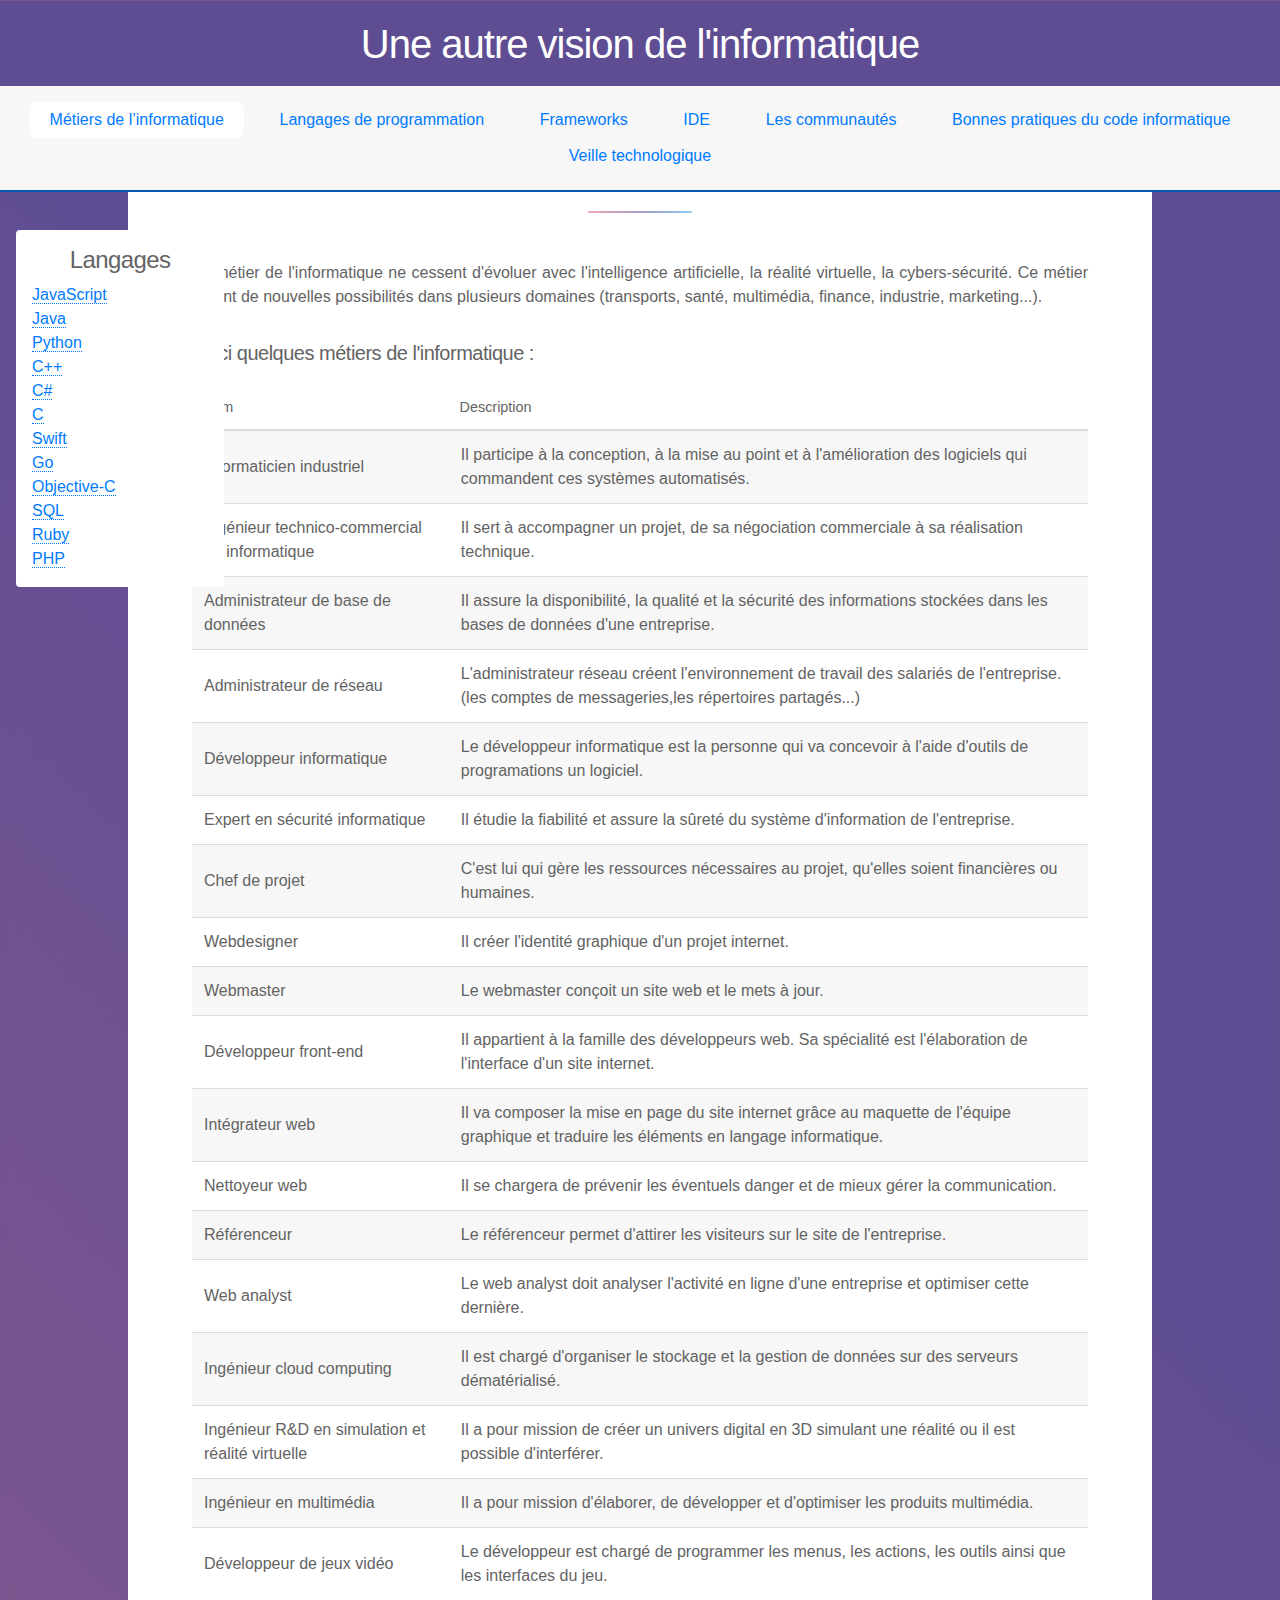
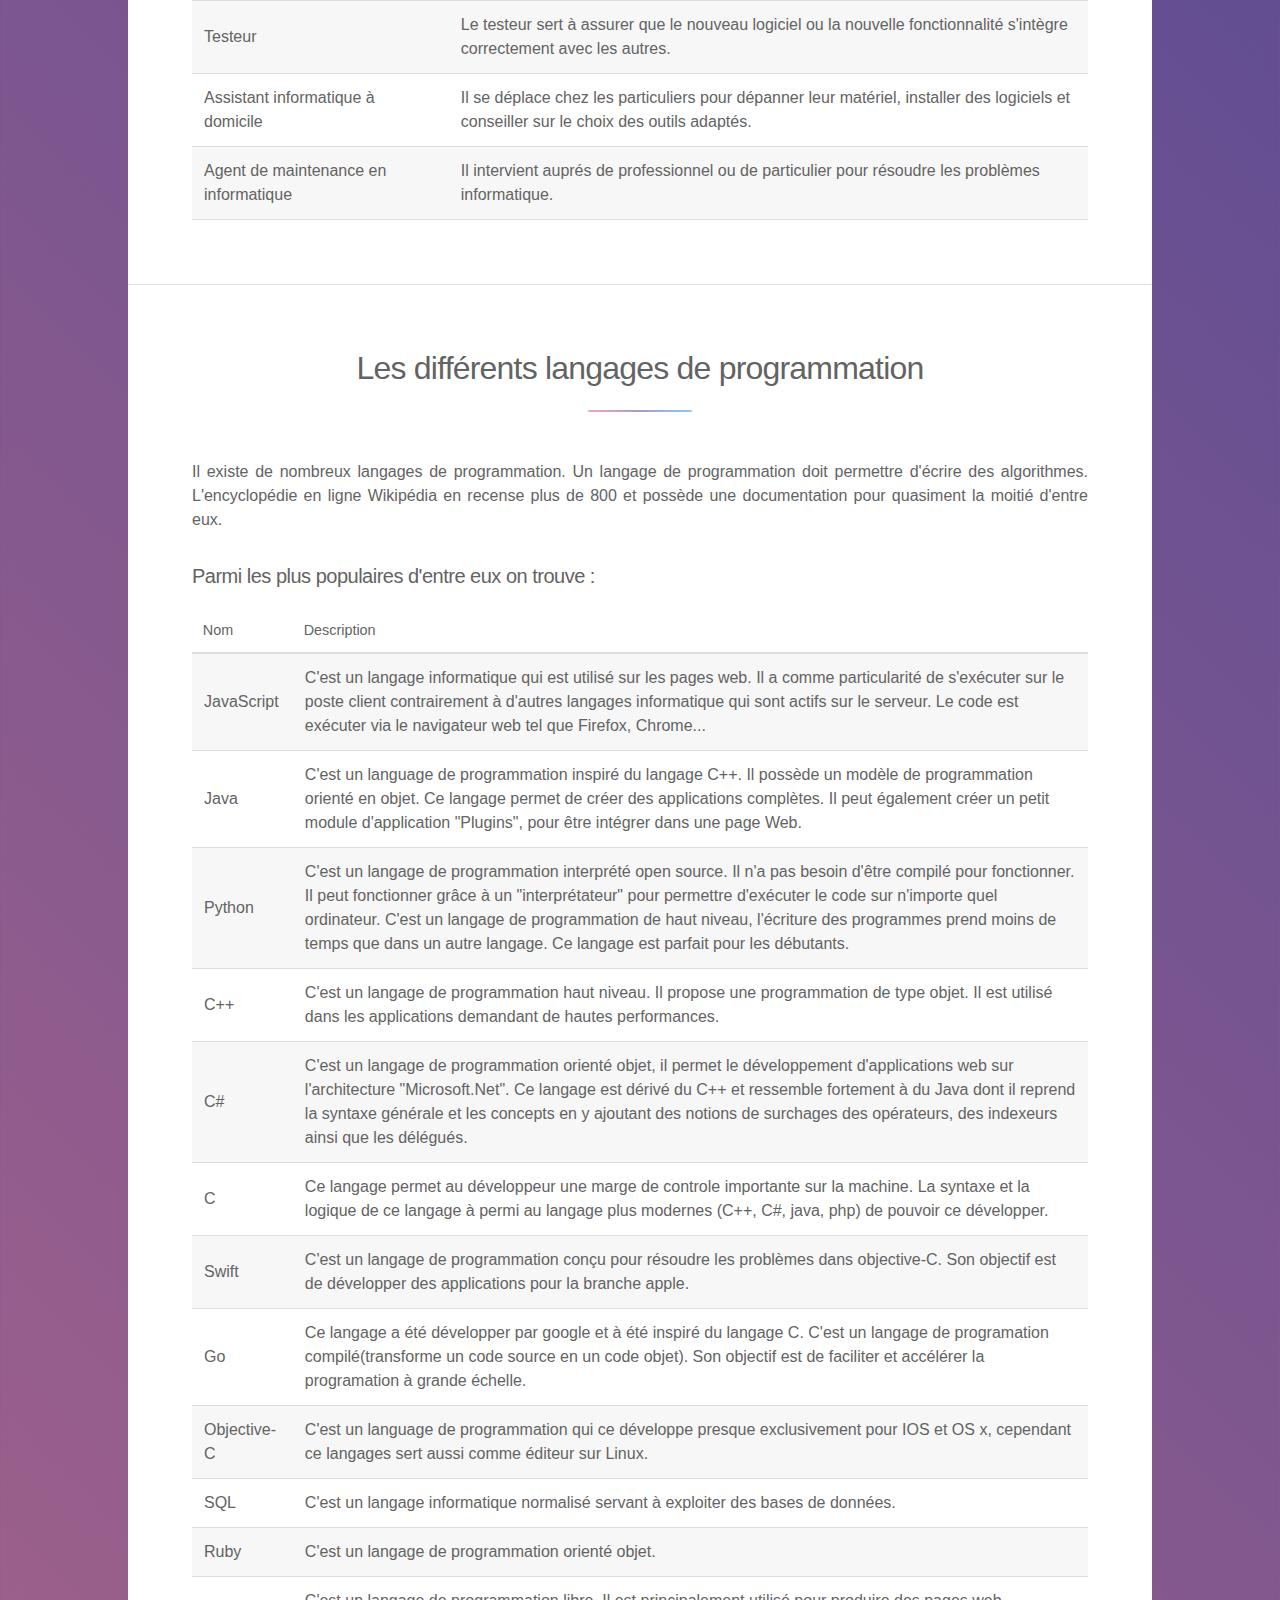
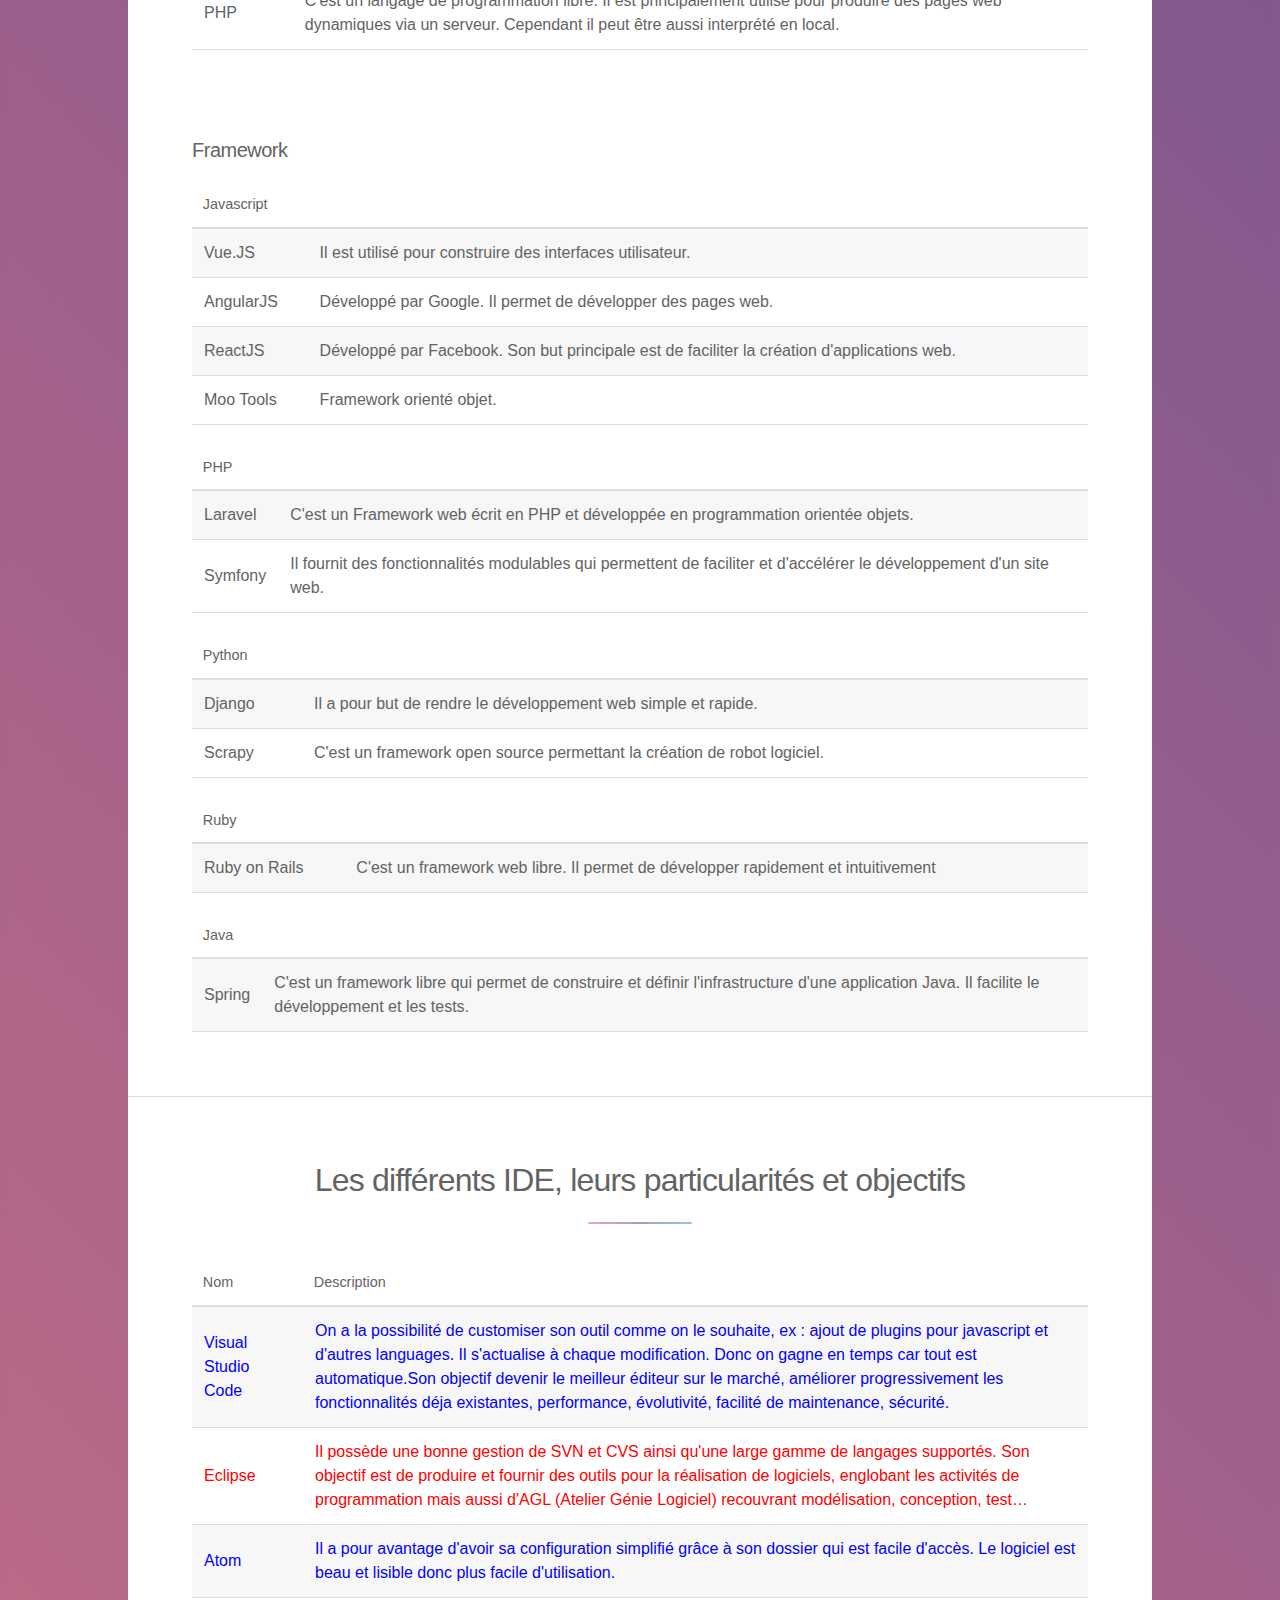
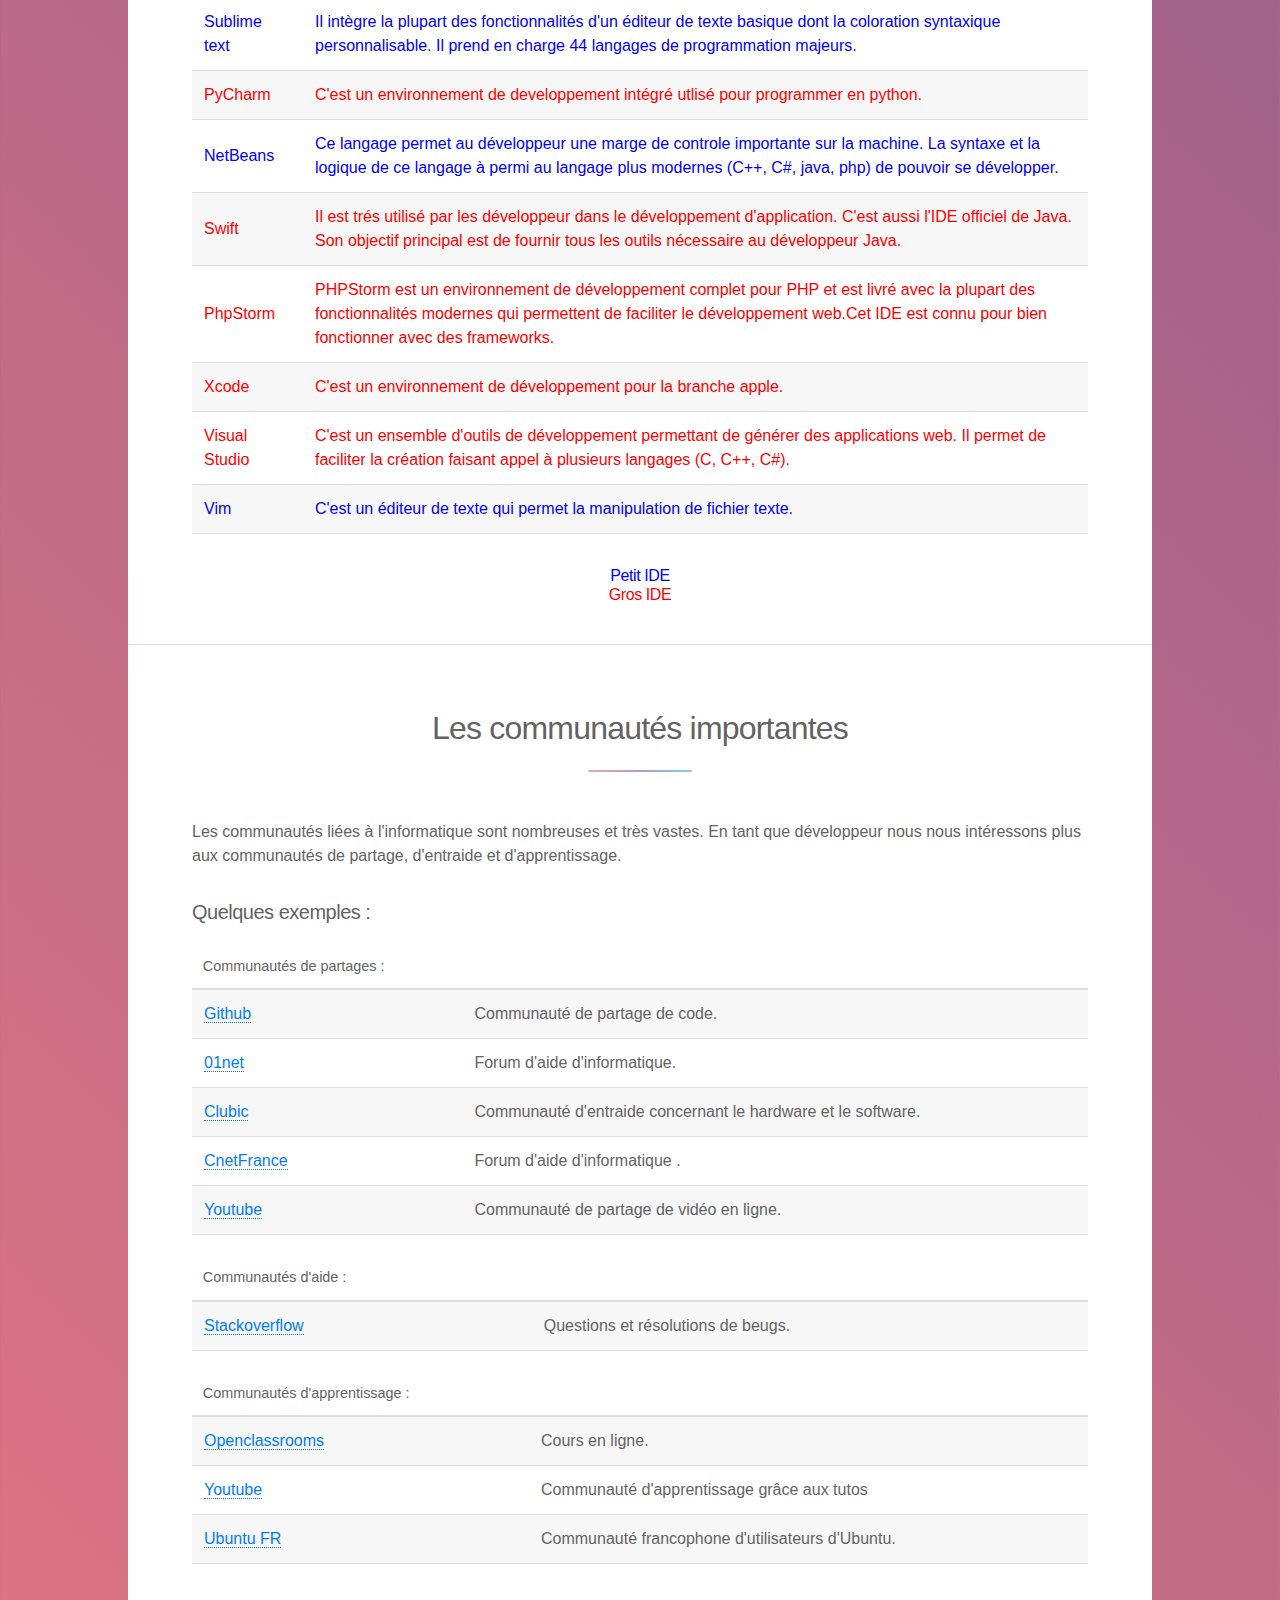
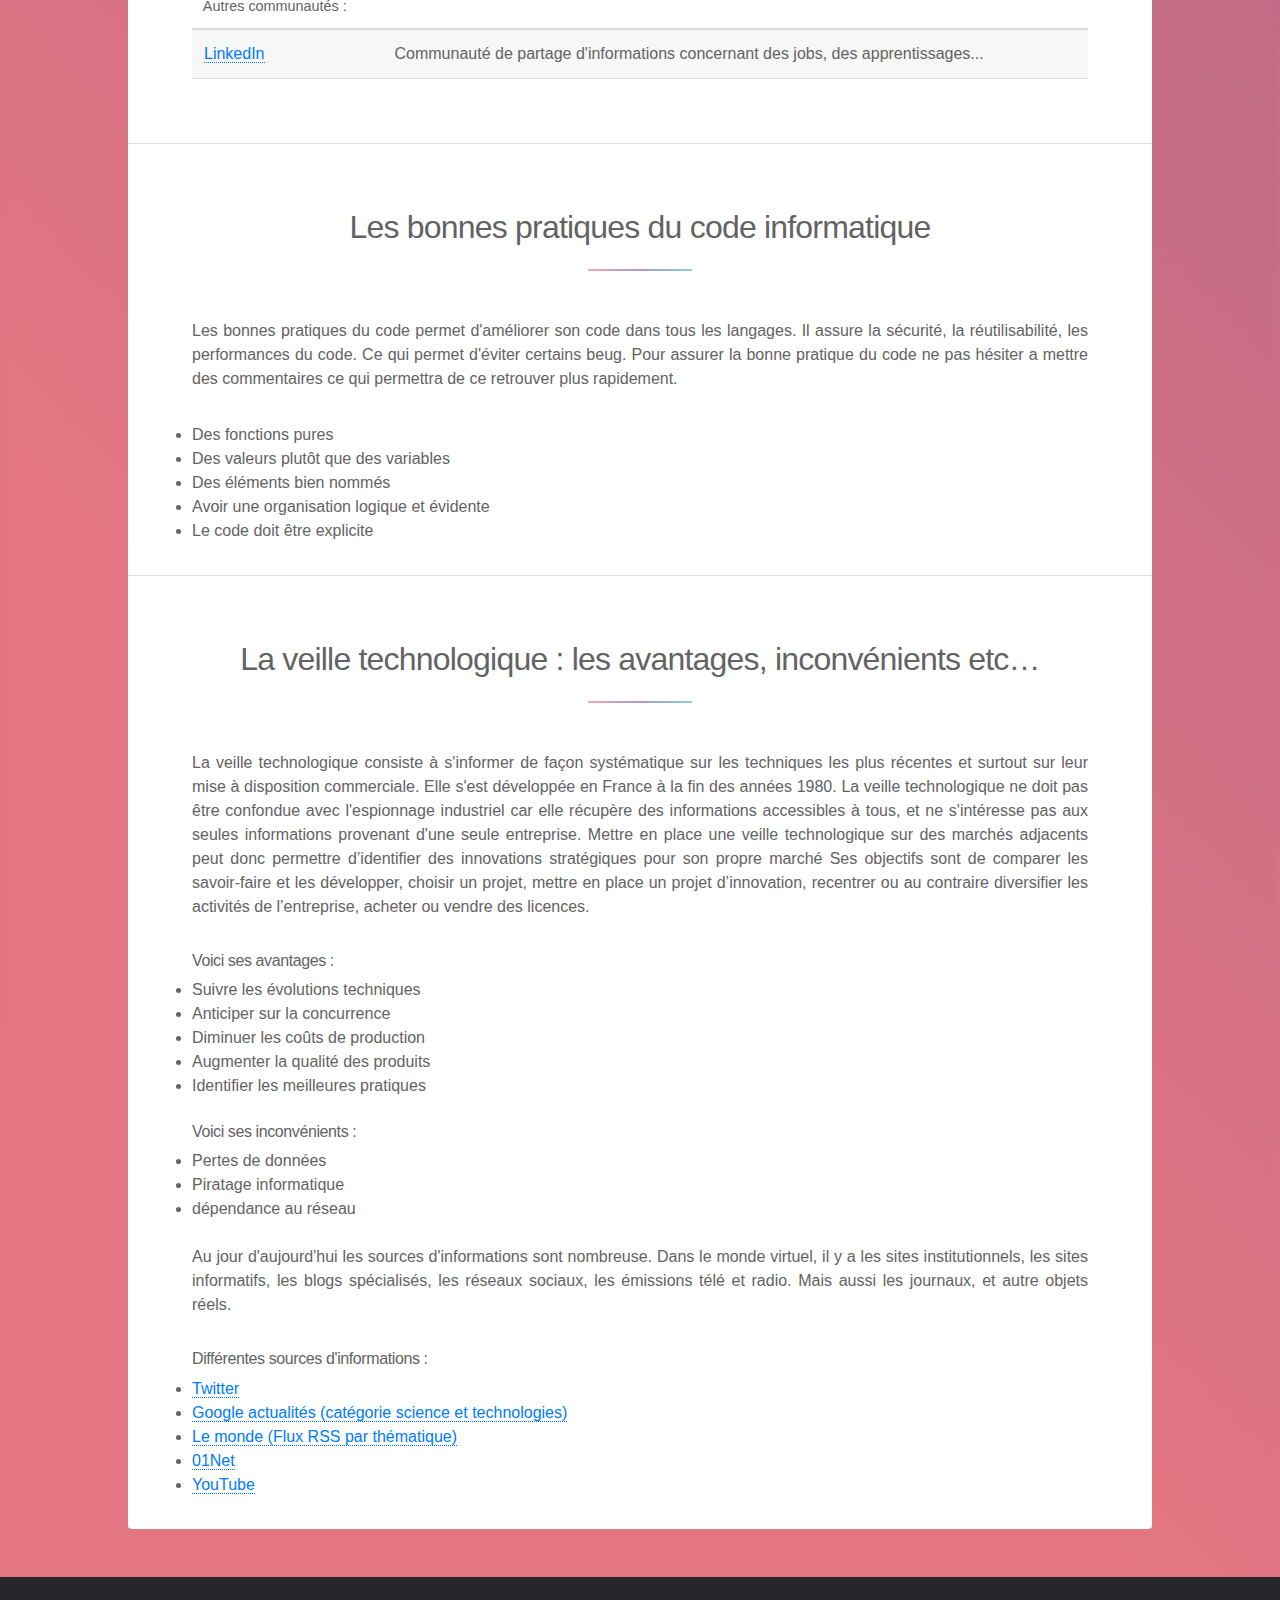
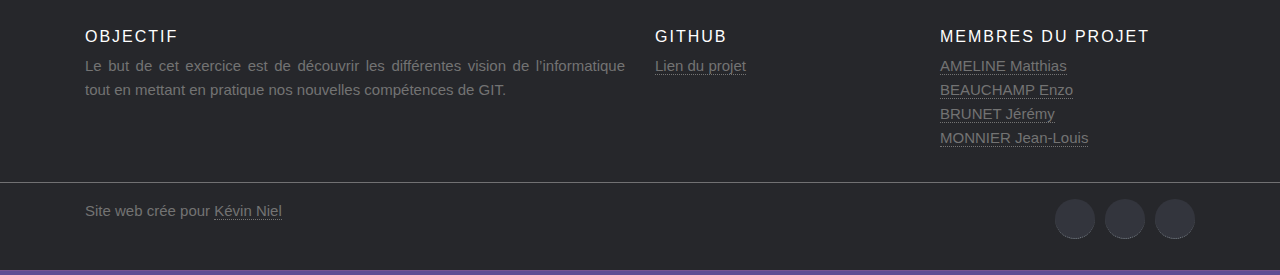
==== commit c8e6b1fd: "Modif" ====
--- a/index.html
+++ b/index.html
@@ -441,11 +441,11 @@
                             </tbody>
                         </table>
                         <table>
-                            <thread>
+                            <thead>
                                 <tr>
                                     <th>Autres communautés :</th>
                                 </tr>
-                            </thread>
+                            </thead>
                             <tbody>
                                 <tr>
                                     <td><a href="https://www.linkedin.com/">LinkedIn</a></td>
